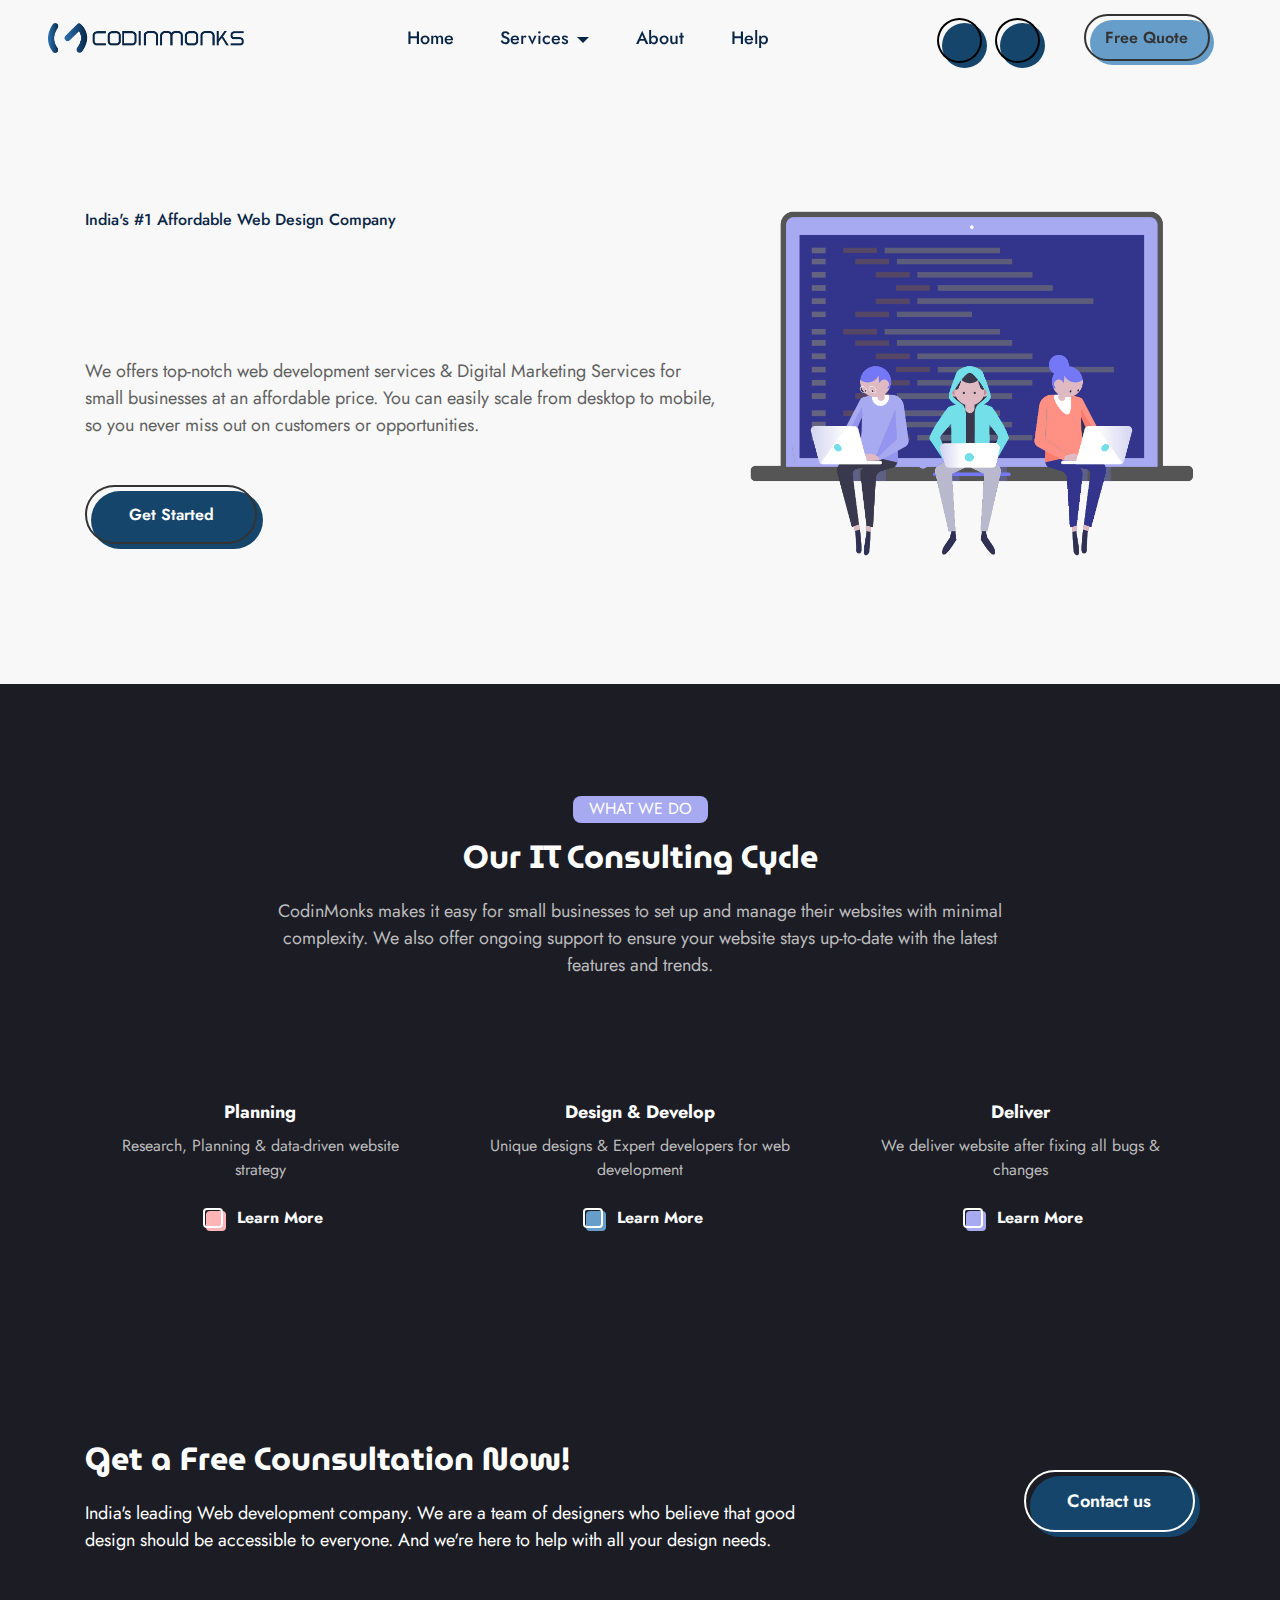
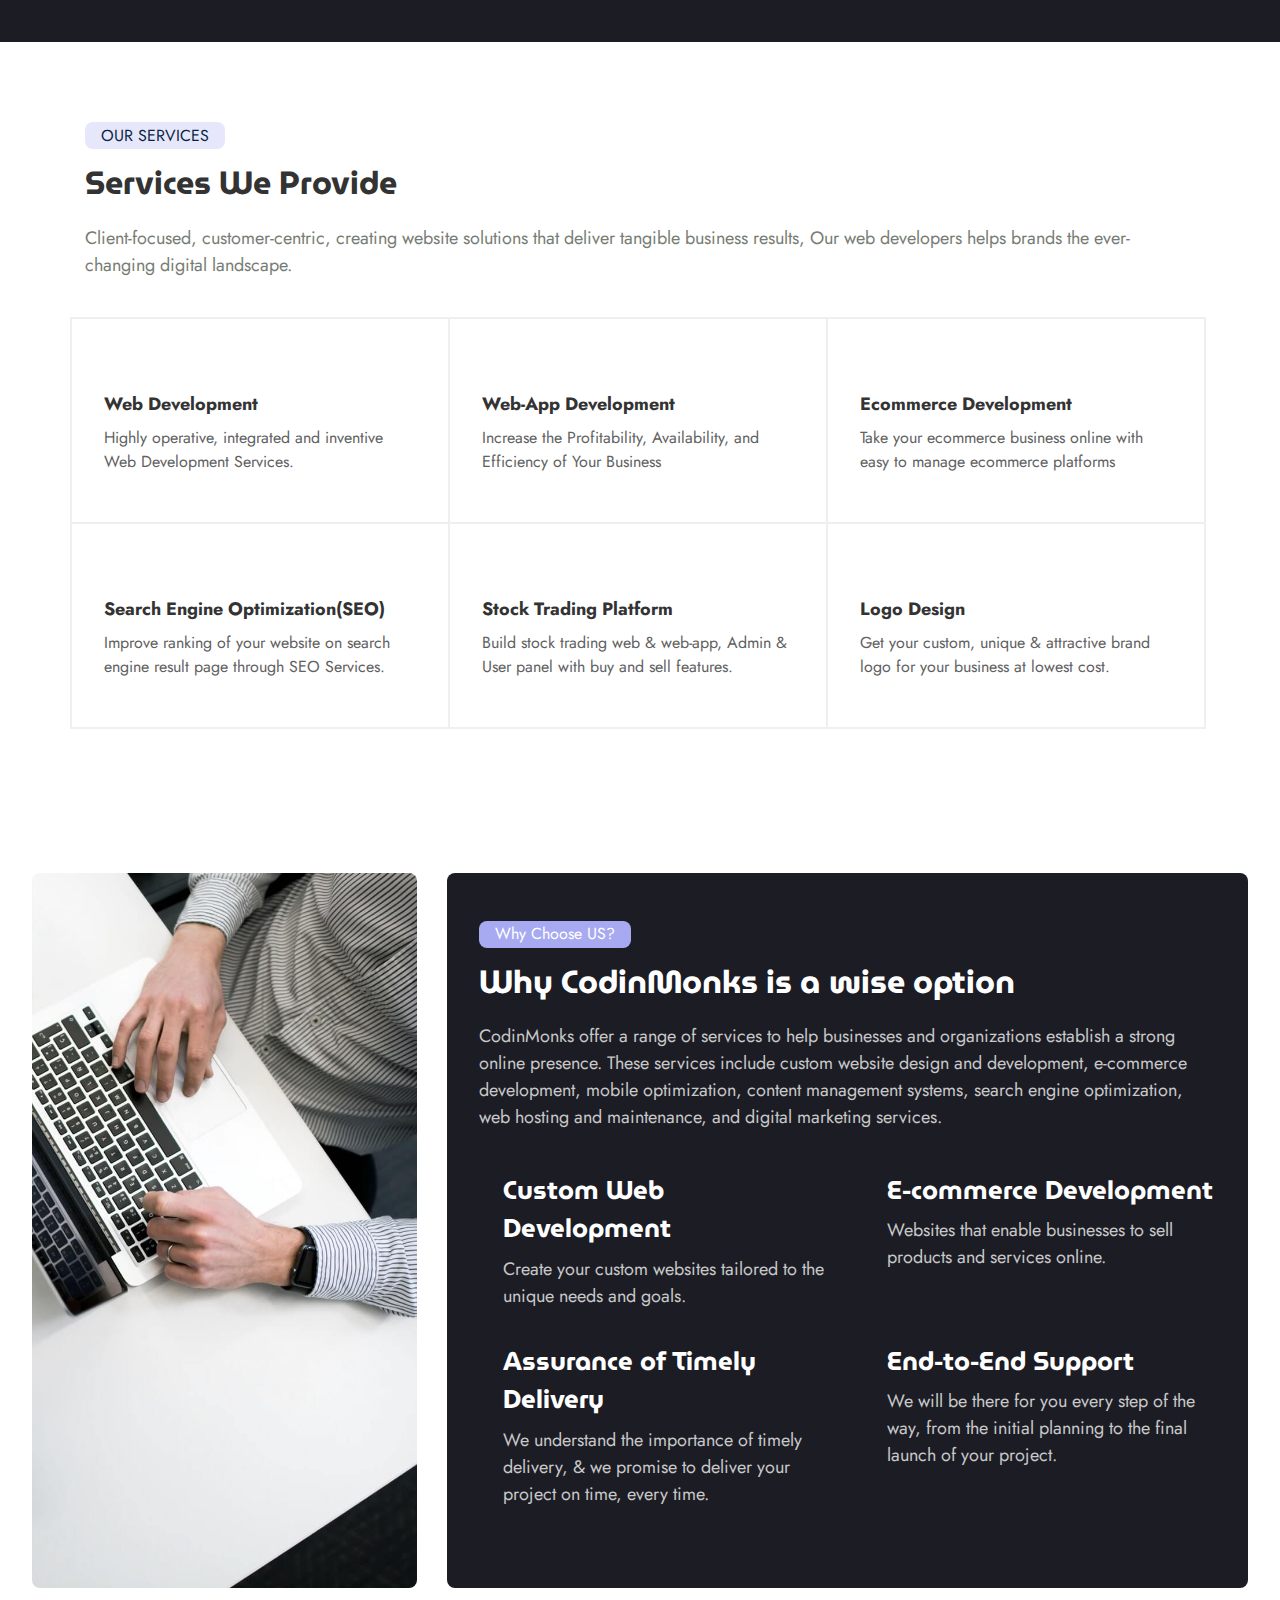
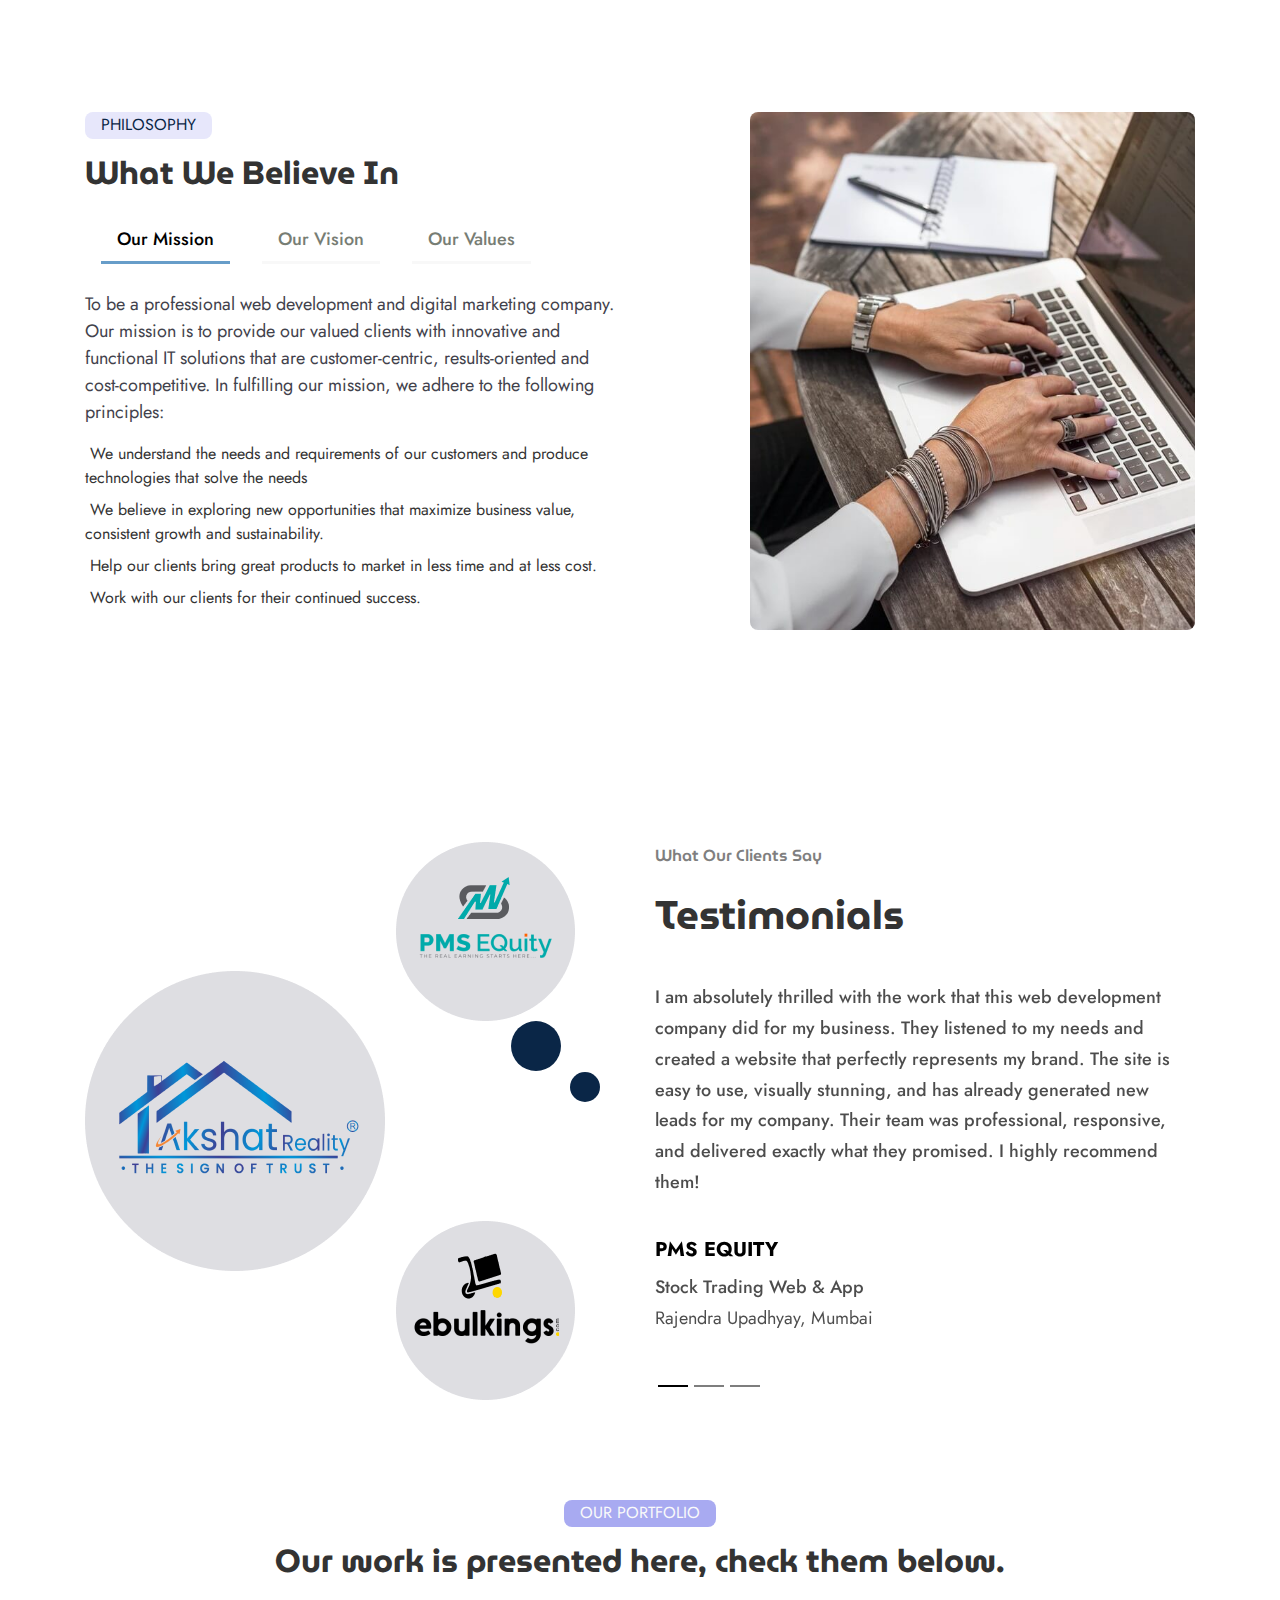
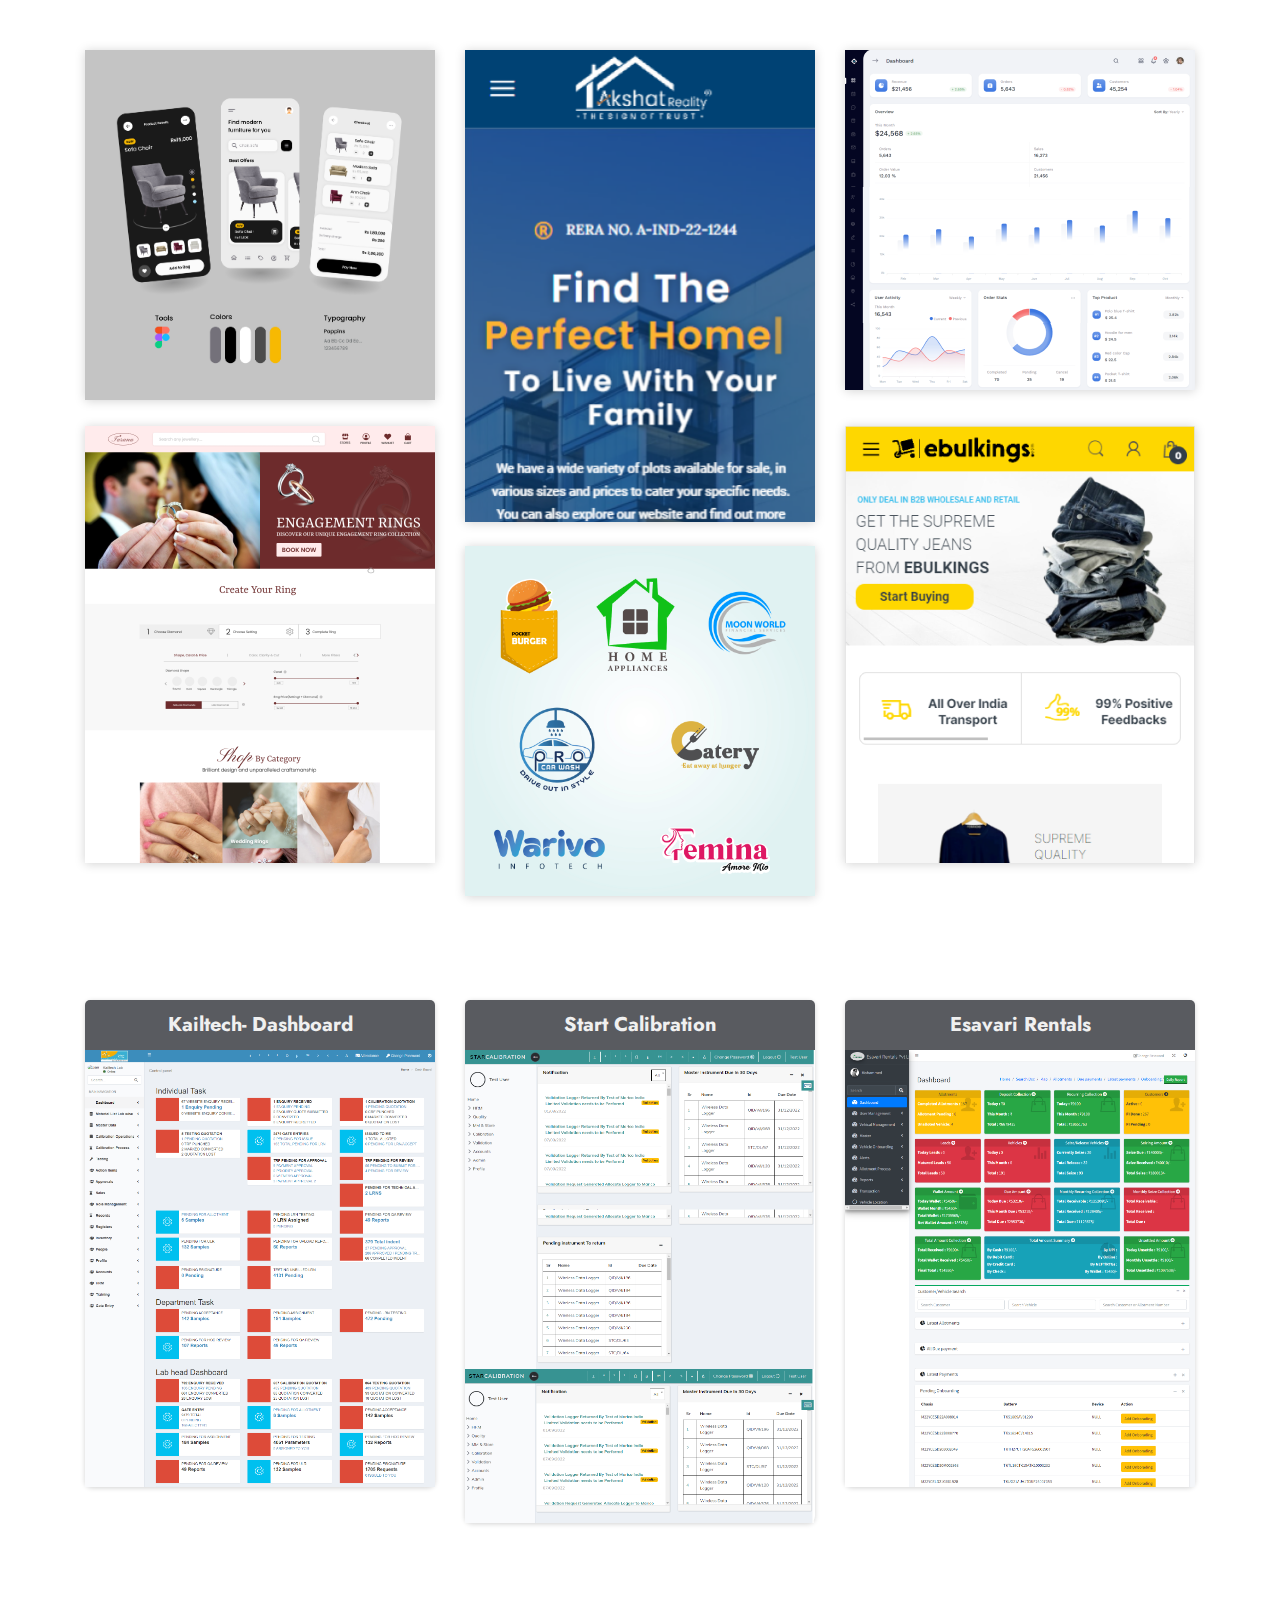
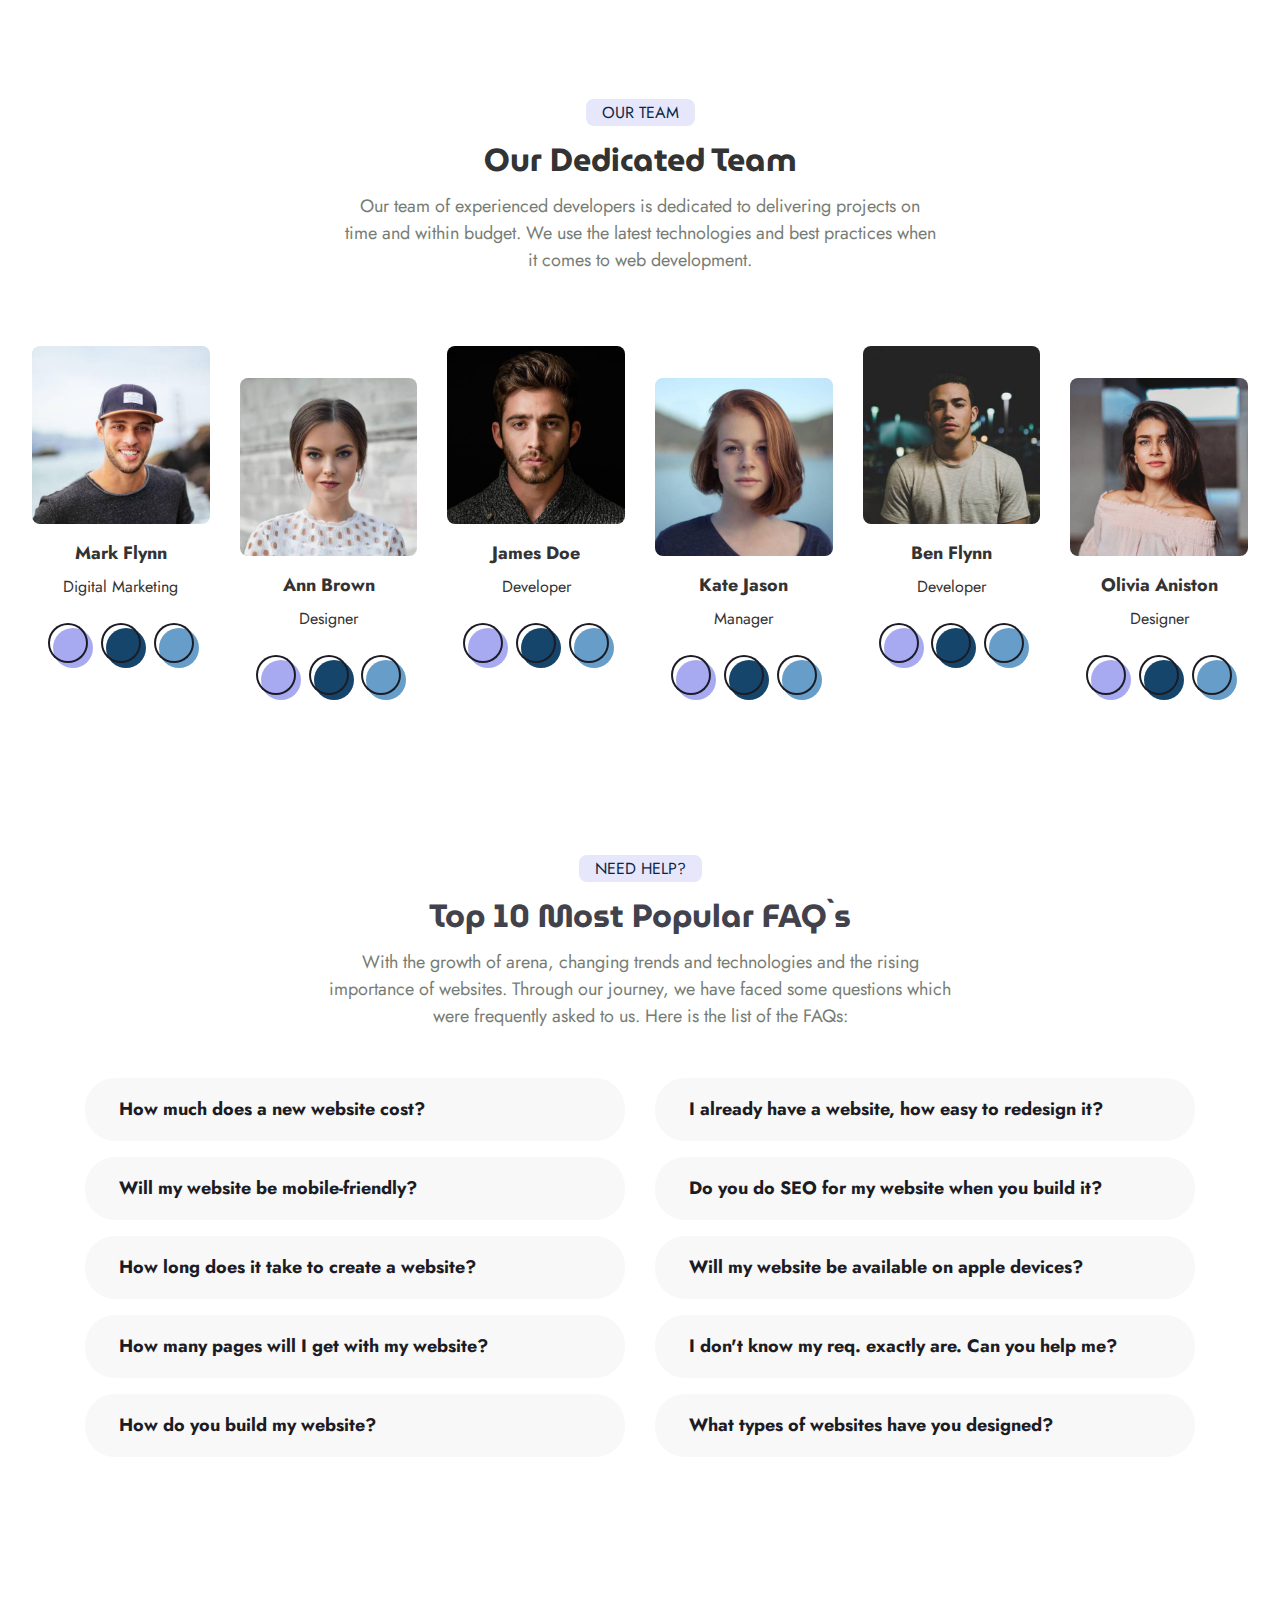
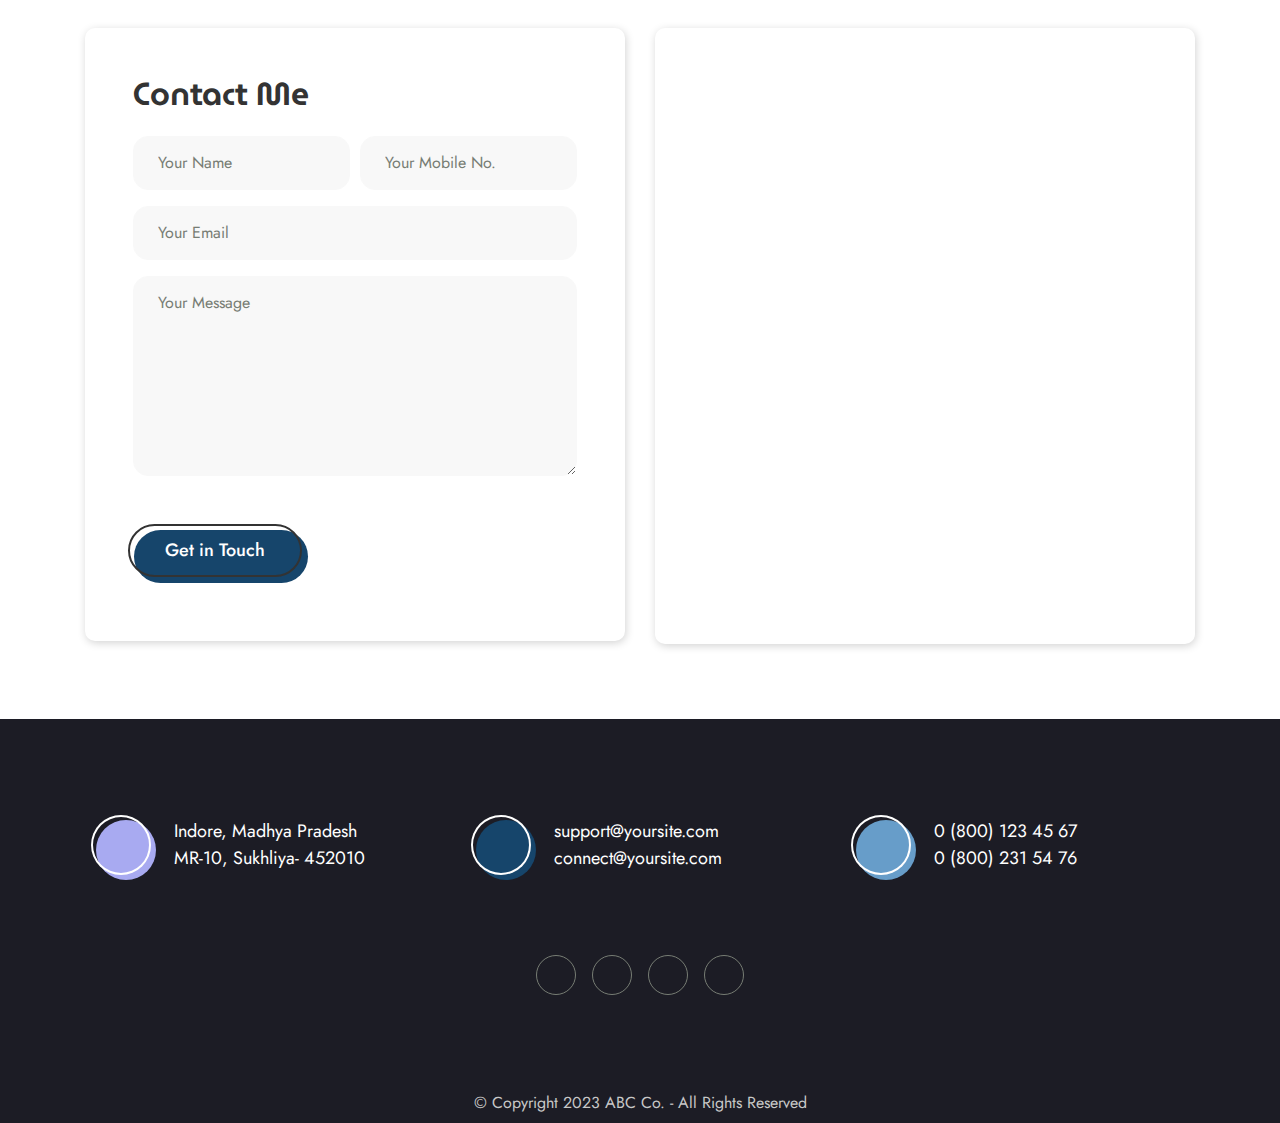
==== index.html @ 0c855eef "Update index.html" ====
<!DOCTYPE html>
<html>

<head>
    <!-- Site made with Mobirise Website Builder v5.0.2, # -->
    <meta charset="UTF-8">
    <meta http-equiv="X-UA-Compatible" content="IE=edge">
    <meta name="generator" content="">
    <meta name="viewport" content="width=device-width, initial-scale=1, minimum-scale=1">
    <link rel="shortcut icon" href="assets/images/codinmonks-fevicon.png" type="image/x-icon">
    <meta name="description" content="">


    <title>IT Consulting</title>
    <!-- <link rel="stylesheet" href="assets/web/assets/mobirise-icons2/mobirise2.css">
    <link rel="stylesheet" href="assets/web/assets/mobirise-icons/mobirise-icons.css"> -->
    <!-- fontawesome icon -->
    <link rel="stylesheet" href="https://cdnjs.cloudflare.com/ajax/libs/font-awesome/6.2.1/css/all.min.css"
        integrity="sha512-MV7K8+y+gLIBoVD59lQIYicR65iaqukzvf/nwasF0nqhPay5w/9lJmVM2hMDcnK1OnMGCdVK+iQrJ7lzPJQd1w=="
        crossorigin="anonymous" referrerpolicy="no-referrer" />
    <link rel="stylesheet" href="assets/tether/tether.min.css">
    <link rel="stylesheet" href="assets/bootstrap/css/bootstrap.min.css">
    <link rel="stylesheet" href="assets/bootstrap/css/bootstrap-grid.min.css">
    <link rel="stylesheet" href="assets/bootstrap/css/bootstrap-reboot.min.css">
    <link rel="stylesheet" href="assets/dropdown/css/style.css">
    <link rel="stylesheet" href="assets/formstyler/jquery.formstyler.css">
    <link rel="stylesheet" href="assets/formstyler/jquery.formstyler.theme.css">
    <link rel="stylesheet" href="assets/datepicker/jquery.datetimepicker.min.css">


    <!-- <link rel="stylesheet" href="assets/socicon/css/styles.css"> -->
    <link rel="stylesheet" href="assets/theme/css/style.css">
    <link rel="stylesheet" href="assets/recaptcha.css">
    <link rel="preload" as="style" href="assets/mobirise/css/mbr-additional.css">
    <link rel="stylesheet" href="assets/mobirise/css/mbr-additional.css" type="text/css">


    <style media="screen">
        .type {
            display: inline-block;

            vertical-align: bottom;
        }

        .type>span {

            display: grid;
            overflow: hidden;
            height: 1.1em;
        }

        .type span span {
            width: 0%;
            max-width: max-content;
            overflow: hidden;
            height: inherit;
            word-break: break-all;
            animation:
                c 0.5s infinite steps(1),
                t 2s linear infinite alternate,
                m 16s steps(4) infinite;
        }

        .type span span:before {
            content: " ";
            display: inline-block;
        }

        @keyframes t {

            90%,
            100% {
                width: 100%
            }
        }

        @keyframes c {

            0%,
            100% {
                box-shadow: 5px 0 0 #0000
            }

            50% {
                box-shadow: 5px 0 0 white
            }
        }

        @keyframes m {
            100% {
                transform: translateY(-400%)
            }
        }

        /* #audio-player {
  display: none;
} */
    </style>




</head>

<body>




    <section class="menu cid-s5yY03wZSv" once="menu" id="menu1-0">

        <nav class="navbar navbar-dropdown navbar-fixed-top navbar-expand-lg">
            <div class="container-fluid">
                <div class="navbar-brand">
                    <span class="navbar-logo">
                        <a href="#">
                            <img src="assets/images/codinmonks-logo.png" alt="CodinMonks">
                        </a>
                    </span>
                </div>
                <button class="navbar-toggler" type="button" data-toggle="collapse"
                    data-target="#navbarSupportedContent" aria-controls="navbarNavAltMarkup" aria-expanded="false"
                    aria-label="Toggle navigation">
                    <div class="hamburger">
                        <span></span>
                        <span></span>
                        <span></span>
                        <span></span>
                    </div>
                </button>
                <div class="collapse navbar-collapse" id="navbarSupportedContent">
                    <ul class="navbar-nav nav-dropdown" data-app-modern-menu="true">
                        <li class="nav-item"><a class="nav-link link text-primary display-7" href="#">
                                Home</a></li>
                        <li class="nav-item dropdown"><a class="nav-link link dropdown-toggle text-primary display-7"
                                href="#" data-toggle="dropdown-submenu" aria-expanded="true">
                                Services</a>
                            <div class="dropdown-menu"><a class="dropdown-item text-primary display-7" href="#"> All
                                    Size Businesses</a><a class="dropdown-item text-primary display-7" href="#"
                                    aria-expanded="false">Computer Vision</a><a
                                    class="dropdown-item text-primary display-7" href="#" aria-expanded="false">Internet
                                    Of Things</a></div>
                        </li>
                        <li class="nav-item"><a class="nav-link link text-primary display-7" href="#">About</a>
                        </li>
                        <li class="nav-item"><a class="nav-link link text-primary display-7" href="#">Help</a></li>
                    </ul>
                    <div class="icons-menu">
                        <a class="iconfont-wrapper" href="#" target="_blank">
                            <span class="icon-bg"></span>
                            <span class="p-2 mbr-iconfont socicon-facebook socicon"><i
                                    class="fa-brands fa-facebook-f"></i></span>
                        </a>
                        <a class="iconfont-wrapper" href="#" target="_blank">
                            <span class="icon-bg"></span>
                            <span class="p-2 mbr-iconfont socicon-twitter socicon"><i
                                    class="fa-brands fa-linkedin-in"></i></span>
                        </a>


                    </div>
                    <div class="navbar-buttons mbr-section-btn"><a class="btn btn-sm btn-info-outline display-4"
                            href="#">Free
                            Quote</a></div>
                </div>
            </div>
        </nav>

    </section>

    <section class="header2 cid-s5yY0qI2Sb" id="header02-1">


        <div class="container">
            <div class="row">
                <div class="col-12 col-lg-7 col-md-12 align-left md-pb">
                    <h2 class="mbr-section-subtitle mbr-semibold mbr-fonts-style pb-3 display-4 ">
                        India's #1 Affordable Web Design Company</h2>
                    <h1 class="mbr-section-title mbr-fonts-style pb-4 display-1">
                        <span class="type">
                            <span>
                                <span><strong>IT Consulting</strong></span>
                                <span><strong>Web Development</strong></span>
                                <span><strong>App Development</strong></span>
                                <span><strong>Digital Marketing</strong></span>
                            </span>

                    </h1>
                    <p class="mbr-text mbr-fonts-style pb-5 display-7">
                        We offers top-notch web development services & Digital Marketing Services for small businesses
                        at an affordable price. You can easily scale from desktop to mobile, so you never miss out on
                        customers or opportunities.<br></p>
                    <div class="mbr-section-btn mt-3"><a class="btn btn-lg btn-secondary-outline display-4" href="#">Get
                            Started</a>

                        <!-- <audio id="myAudio" autoplay controls src="assets/welcome-audio/welcome-audio-1.mp3"></audio> -->
                        <!-- <audio id="myAudio" controls>
                                <source src="assets/welcome-audio/welcome-audio-2.ogg" type="audio/ogg">
                                <source src="assets/welcome-audio/welcome-audio-1.mp3" type="audio/mpeg">
                                Your browser does not support the audio element.
                            </audio> -->

                        <audio id="myAudio" src="assets/welcome-audio/welcome-audio-1.mp3"
                            src="assets/welcome-audio/welcome-audio-2.ogg"></audio>
                    </div>
                </div>

                <div class="col-lg-5 col-md-12 col-12">
                    <img src="assets/images/banner-image.png" alt="Mobirise">
                </div>
            </div>
        </div>
    </section>

    <section class="features10 cid-s5yYwSRbOH" id="features010-3">


        <div class="container">
            <div class="row justify-content-center">

                <div class="col-lg-8 col-md-12">
                    <div class="align-wrapper align-center">
                        <h5 class="main-sub-title mbr-fonts-style mb-3 display-4">WHAT WE DO</h5>
                    </div>
                    <h3 class="main-title align-center mbr-fonts-style pb-3 display-2"><strong>Our IT Consulting
                            Cycle</strong></h3>
                    <p class="main-text align-center mbr-fonts-style pb-4 display-7">CodinMonks makes it easy for small
                        businesses to set up and manage their websites with minimal complexity. We also offer ongoing
                        support to ensure your website stays up-to-date with the latest features and trends.</p>
                </div>
            </div>
            <div class="row justify-content-center">
                <div class="card col-12 col-md-6 md-pb col-lg-4">
                    <div class="card-wrapper">
                        <div class="img-wrapper">
                            <span class="mbr-iconfont icon1 mobi-mbri-idea mobi-mbri"> <i
                                    class="fa-regular fa-lightbulb"></i></span>
                        </div>
                        <div class="card-box">
                            <h4 class="card-title card-title1 mbr-fonts-style mb-2 display-7"><strong>Planning</strong>
                            </h4>
                            <h5 class="card-text mbr-fonts-style pb-3 display-4">Research, Planning & data-driven
                                website strategy
                            </h5>
                            <div class="link-align-wrapper align-center">
                                <div class="inline-wrapper">
                                    <div class="link-wrapper mbr-flex">
                                        <a class="iconfont-wrapper mbr-media show-modal" data-toggle="modal"
                                            data-target=".w1" href="#">
                                            <span class="icon-bg link1"></span>
                                            <span class="p-2 mbr-iconfont mobi-mbri-arrow-next mobi-mbri"><i
                                                    class="fa-solid fa-chevron-right"></i></span>
                                        </a>

                                        <p class="link align-left mbr-fonts-style display-4"><a href="#"
                                                class="text-white"><strong>Learn
                                                    More</strong></a><br></p>
                                    </div>
                                </div>
                            </div>
                        </div>
                    </div>
                </div>
                <div class="card col-12 col-md-6 md-pb col-lg-4">
                    <div class="card-wrapper">
                        <div class="img-wrapper">
                            <span class="mbr-iconfont icon2 mobi-mbri-setting mobi-mbri"> <i
                                    class="fa-solid fa-file-code"></i></span>
                        </div>
                        <div class="card-box">
                            <h4 class="card-title card-title2 mbr-fonts-style mb-2 display-7"><strong>Design &
                                    Develop</strong></h4>
                            <h5 class="card-text mbr-fonts-style pb-3 display-4">Unique designs & Expert developers for
                                web development
                            </h5>
                            <div class="link-align-wrapper align-center">
                                <div class="inline-wrapper">
                                    <div class="link-wrapper mbr-flex">
                                        <a class="iconfont-wrapper mbr-media show-modal" data-toggle="modal"
                                            data-target=".w1" href="#">
                                            <span class="icon-bg link2"></span>
                                            <span class="p-2 mbr-iconfont mobi-mbri-arrow-next mobi-mbri"><i
                                                    class="fa-solid fa-chevron-right"></i></span>
                                        </a>

                                        <p class="link align-left mbr-fonts-style display-4"><a href="#"
                                                class="text-white"><strong>Learn
                                                    More</strong></a><br></p>
                                    </div>
                                </div>
                            </div>
                        </div>
                    </div>
                </div>
                <div class="card col-12 col-md-6 md-pb col-lg-4">
                    <div class="card-wrapper">
                        <div class="img-wrapper">
                            <span class="mbr-iconfont icon3 mobi-mbri-rocket mobi-mbri"><i
                                    class="fa-solid fa-truck-fast"></i></span>
                        </div>
                        <div class="card-box">
                            <h4 class="card-title card-title3 mbr-fonts-style mb-2 display-7"><strong>Deliver</strong>
                            </h4>
                            <h5 class="card-text mbr-fonts-style pb-3 display-4">We deliver website after fixing all
                                bugs & changes
                            </h5>
                            <div class="link-align-wrapper align-center">
                                <div class="inline-wrapper">
                                    <div class="link-wrapper mbr-flex">
                                        <a class="iconfont-wrapper mbr-media show-modal" data-toggle="modal"
                                            data-target=".w1" href="#">
                                            <span class="icon-bg link3"></span>
                                            <span class="p-2 mbr-iconfont mobi-mbri-arrow-next mobi-mbri"><i
                                                    class="fa-solid fa-chevron-right"></i></span>
                                        </a>

                                        <p class="link align-left mbr-fonts-style display-4"><a href="#"
                                                class="text-white"><strong>Learn
                                                    More</strong></a><br></p>
                                    </div>
                                </div>
                            </div>
                        </div>
                    </div>
                </div>

            </div>
        </div>
    </section>

    <section class="info1 cid-s5yYW0uWxF" id="info01-d">


        <div class="align-left container">
            <div class="row justify-content-center">
                <div class="col-12 col-lg-8">
                    <h3 class="mbr-section-title mb-4 mbr-fonts-style display-2"><strong>Get a Free Counsultation
                            Now!</strong></h3>
                    <p class="mbr-text mb-2 mbr-fonts-style display-7">India's leading Web development company. We are a
                        team of designers who believe that good design should be accessible to everyone. And we're here
                        to help with all your design needs.</p>
                </div>
                <div class="col-12 col-lg-4 my-auto align-right">

                    <div class="mbr-section-btn"><a class="btn btn-lg btn-secondary-outline display-7" href="#">Contact
                            us</a></div>
                </div>
            </div>
        </div>
    </section>

    <section class="features12 cid-s5yZooZ026" id="features012-e">


        <div class="container">
            <div class="row">

                <div class="col-lg-12 col-md-12">
                    <div class="align-wrapper align-left">
                        <h5 class="main-sub-title mbr-fonts-style mb-3 display-4">OUR SERVICES</h5>
                    </div>
                    <h3 class="main-title align-left mbr-fonts-style pb-3 display-2"><strong>Services We
                            Provide</strong></h3>
                    <p class="main-text align-left mbr-fonts-style pb-4 display-7">Client-focused, customer-centric,
                        creating website solutions that deliver tangible business results, Our web developers helps
                        brands the ever-changing digital landscape.</p>
                </div>
            </div>
            <div class="row">
                <div class="card col-12 col-md-6 col-lg-4 md-pb">
                    <span class="arrow mobi-mbri-right mobi-mbri"><i class="fa-solid fa-arrow-right-long"></i></span>
                    <div class="card-wrapper align-left">
                        <span class="mbr-iconfont mobi-mbri-setting mobi-mbri"><i
                                class="fa-solid fa-laptop-code"></i></span>
                        <div class="card-box">
                            <h4 class="card-title mbr-fonts-style mb-2 display-7"><strong>Web Development</strong></h4>
                            <h5 class="card-text mbr-fonts-style display-4">Highly operative, integrated and inventive
                                Web Development Services.
                            </h5>


                        </div>
                    </div>
                </div>
                <div class="card col-12 col-md-6 col-lg-4 md-pb">
                    <span class="arrow mobi-mbri-right mobi-mbri"><i class="fa-solid fa-arrow-right-long"></i></span>
                    <div class="card-wrapper align-left">
                        <span class="mbr-iconfont mobi-mbri-desktop mobi-mbri"><i
                                class="fa-solid fa-laptop-file"></i></span>
                        <div class="card-box">
                            <h4 class="card-title mbr-fonts-style mb-2 display-7"><strong>Web-App Development</strong>
                            </h4>
                            <h5 class="card-text mbr-fonts-style display-4">Increase the Profitability, Availability,
                                and Efficiency of Your Business</h5>
                        </div>
                    </div>
                </div>
                <div class="card col-12 col-md-6 col-lg-4 md-pb">
                    <span class="arrow mobi-mbri-right mobi-mbri"><i class="fa-solid fa-arrow-right-long"></i></span>
                    <div class="card-wrapper align-left">
                        <span class="mbr-iconfont mobi-mbri-watch mobi-mbri"><i class="fa-solid fa-dumpster"></i></span>
                        <div class="card-box">
                            <h4 class="card-title mbr-fonts-style mb-2 display-7"><strong>Ecommerce Development</strong>
                            </h4>
                            <h5 class="card-text mbr-fonts-style display-4">Take your ecommerce business online with
                                easy to manage ecommerce platforms</h5>
                        </div>
                    </div>
                </div>
                <div class="card col-12 col-md-6 col-lg-4 md-pb">
                    <span class="arrow mobi-mbri-right mobi-mbri"><i class="fa-solid fa-arrow-right-long"></i></span>
                    <div class="card-wrapper align-left">
                        <span class="mbr-iconfont mobi-mbri-users mobi-mbri"><i
                                class="fa-brands fa-searchengin"></i></span>
                        <div class="card-box">
                            <h4 class="card-title mbr-fonts-style mb-2 display-7"><strong>Search Engine
                                    Optimization(SEO)</strong>
                            </h4>
                            <h5 class="card-text mbr-fonts-style display-4">Improve ranking of your website on search
                                engine result page through SEO Services.</h5>
                        </div>
                    </div>
                </div>
                <div class="card col-12 col-md-6 col-lg-4 md-pb">
                    <span class="arrow mobi-mbri-right mobi-mbri"><i class="fa-solid fa-arrow-right-long"></i></span>
                    <div class="card-wrapper align-left">
                        <span class="mbr-iconfont mobi-mbri-globe-2 mobi-mbri"><i
                                class="fa-solid fa-chart-simple"></i></span>
                        <div class="card-box">
                            <h4 class="card-title mbr-fonts-style mb-2 display-7"><strong>Stock Trading
                                    Platform</strong></h4>
                            <h5 class="card-text mbr-fonts-style display-4">Build stock trading web & web-app, Admin &
                                User panel with buy and sell features.
                            </h5>
                        </div>
                    </div>
                </div>
                <div class="card col-12 col-md-6 col-lg-4 md-pb">
                    <span class="arrow mobi-mbri-right mobi-mbri"><i class="fa-solid fa-arrow-right-long"></i></span>
                    <div class="card-wrapper align-left">
                        <span class="mbr-iconfont mobi-mbri-features mobi-mbri"><i
                                class="fa-brands fa-slack"></i></span>
                        <div class="card-box">
                            <h4 class="card-title mbr-fonts-style mb-2 display-7"><strong>Logo Design</strong></h4>
                            <h5 class="card-text mbr-fonts-style display-4">Get your custom, unique & attractive brand
                                logo for your business at lowest cost.
                            </h5>
                        </div>
                    </div>
                </div>
            </div>
        </div>
    </section>

    <section class="features3 cid-s5yYv1LlBg" id="features03-2">


        <div class="container-fluid">
            <div class="row justify-content-center">
                <div class="col-lg-4 col-md-12 md-pb">
                    <img src="assets/images/01.jpg" alt="Mobirise" title="">
                </div>


                <div class="col-lg-8 col-md-12 align-left my-auto">
                    <div class="wrapper">
                        <div class="row p0 mbr-white align-left">
                            <div class="col-lg-12">
                                <div class="align-wrapper align-left">
                                    <h5 class="main-sub-title mbr-fonts-style mb-3 display-4">Why Choose US?</h5>
                                </div>
                                <h3 class="main-title align-left mbr-fonts-style pb-3 display-2"><strong>Why CodinMonks
                                        is a wise option</strong></h3>
                                <p class="main-text align-left mbr-fonts-style pb-4 display-7">CodinMonks offer a range
                                    of services to help businesses and organizations establish a strong online presence.
                                    These services include custom website design and development, e-commerce
                                    development, mobile optimization, content management systems, search engine
                                    optimization, web hosting and maintenance, and digital marketing services.</p>
                            </div>
                            <div class="card col-12 col-md-12 col-lg-6 md-pb">
                                <div class="card-wrapper">
                                    <span class="mbr-iconfont mobi-mbri-right mobi-mbri"><i
                                            class="fa-solid fa-arrow-right-long"></i></span>
                                    <div class="card-box">
                                        <h4 class="card-title mbr-fonts-style mb-2 display-5"><strong>Custom Web
                                                Development</strong></h4>
                                        <p class="card-text mbr-fonts-style display-7">Create your custom websites
                                            tailored to the unique needs and goals.</p>
                                    </div>
                                </div>
                            </div>
                            <div class="card col-12 col-md-12 col-lg-6 md-pb">
                                <div class="card-wrapper">
                                    <span class="mbr-iconfont mobi-mbri-right mobi-mbri"><i
                                            class="fa-solid fa-arrow-right-long"></i></span>
                                    <div class="card-box">
                                        <h4 class="card-title mbr-fonts-style mb-2 display-5"><strong>E-commerce
                                                Development</strong></h4>
                                        <p class="card-text mbr-fonts-style display-7">Websites that enable businesses
                                            to sell products and services online.
                                        </p>
                                    </div>
                                </div>
                            </div>
                            <div class="card col-12 col-md-12 col-lg-6 md-pb">
                                <div class="card-wrapper">
                                    <span class="mbr-iconfont mobi-mbri-right mobi-mbri"><i
                                            class="fa-solid fa-arrow-right-long"></i></span>
                                    <div class="card-box">
                                        <h4 class="card-title mbr-fonts-style mb-2 display-5"><strong>Assurance of
                                                Timely Delivery</strong>
                                        </h4>
                                        <p class="card-text mbr-fonts-style display-7">We understand the importance of
                                            timely delivery, & we promise to deliver your project on time, every time.
                                        </p>
                                    </div>
                                </div>
                            </div>
                            <div class="card col-12 col-md-12 col-lg-6 md-pb">
                                <div class="card-wrapper">
                                    <span class="mbr-iconfont mobi-mbri-right mobi-mbri"><i
                                            class="fa-solid fa-arrow-right-long"></i></span>
                                    <div class="card-box">
                                        <h4 class="card-title mbr-fonts-style mb-2 display-5"><strong>End-to-End
                                                Support</strong>
                                        </h4>
                                        <p class="card-text mbr-fonts-style display-7">We will be there for you every
                                            step of the way, from the initial planning to the final launch of your
                                            project.
                                        </p>
                                    </div>
                                </div>
                            </div>
                        </div>
                    </div>
                </div>
            </div>
        </div>
    </section>

    <section class="tabs2 cid-s5yYOLNgLL" id="tabs02-b">




        <div class="container">

            <div class="row">
                <div class="col-12 col-md-12 md-pb col-lg-6">

                    <div class="align-wrapper align-left">
                        <h5 class="main-sub-title mbr-fonts-style mb-3 display-4">PHILOSOPHY</h5>
                    </div>


                    <h2 class="title align-left pb-3 mbr-fonts-style display-2"><strong>What We Believe In
                        </strong></h2>

                    <ul class="nav nav-tabs" role="tablist">
                        <li class="nav-item"><a class="nav-link mbr-fonts-style show active display-7" role="tab"
                                data-toggle="tab" href="#tabs01-9_tab0" aria-selected="true">
                                Our Mission</a></li>
                        <li class="nav-item"><a class="nav-link mbr-fonts-style show active display-7" role="tab"
                                data-toggle="tab" href="#tabs01-9_tab1" aria-selected="true">
                                Our Vision</a></li>
                        <li class="nav-item"><a class="nav-link mbr-fonts-style show active display-7" role="tab"
                                data-toggle="tab" href="#tabs01-9_tab2" aria-selected="true">
                                Our Values</a></li>
                    </ul>
                    <div class="tab-content">
                        <div id="tab1" class="tab-pane in active" role="tabpanel">
                            <div class="row">
                                <div class="col-md-12">
                                    <p class="mbr-text pt-4 mbr-fonts-style display-7">To be a professional web
                                        development and digital marketing company. Our mission is to provide our valued
                                        clients with innovative and functional IT solutions that are customer-centric,
                                        results-oriented and cost-competitive. In fulfilling our mission, we adhere to
                                        the following principles:

                                    <dl>
                                        <dd><span class="arrowicon"><i class="fa-solid fa-angles-right"></i></span>We
                                            understand the needs and requirements of our customers and produce
                                            technologies that solve the needs</dd>
                                        <dd><span class="arrowicon"><i class="fa-solid fa-angles-right"></i></span>We
                                            believe in exploring new opportunities that maximize business value,
                                            consistent growth and sustainability.</dd>
                                        <dd><span class="arrowicon"><i class="fa-solid fa-angles-right"></i></span>Help
                                            our clients bring great products to market in less time and at less cost.
                                        </dd>
                                        <dd><span class="arrowicon"><i class="fa-solid fa-angles-right"></i></span>Work
                                            with our clients for their continued success.</dd>
                                    </dl>
                                    <br>
                                    </p>
                                </div>
                            </div>
                        </div>
                        <div id="tab2" class="tab-pane" role="tabpanel">
                            <div class="row">
                                <div class="col-md-12">
                                    <p class="mbr-text pt-4 mbr-fonts-style display-7">
                                        Our vision is to be the support small business in the competition era. We focus
                                        on continuous innovation as our key to achieve the ultimate goal of success and
                                        become a globally recognized company by providing the highest quality services
                                        and solutions. In realizing our vision, we adhere to the following principles:
                                    <dl>
                                        <dd><span class="arrowicon"><i
                                                    class="fa-solid fa-angles-right"></i></span>Fulfilling the
                                            expectations of our customers, employees and partners</dd>
                                        <dd><span class="arrowicon"><i class="fa-solid fa-angles-right"></i></span>Our
                                            vision is to be the support small business in the competition era.</dd>
                                        <dd><span class="arrowicon"><i class="fa-solid fa-angles-right"></i></span>We
                                            operate globally and bring the benefits of IT to improve the quality of our
                                            clients' products and services</dd>
                                        <dd><span class="arrowicon"><i class="fa-solid fa-angles-right"></i></span>Be a
                                            vibrant organization where openness, trust, teamwork, simplicity and
                                            innovation are valued and encouraged</dd>
                                    </dl><br> </p>
                                </div>
                            </div>
                        </div>
                        <div id="tab3" class="tab-pane" role="tabpanel">
                            <div class="row">
                                <div class="col-md-12">
                                    <p class="mbr-text pt-4 mbr-fonts-style display-7">
                                        We are proactive professionals and a knowledge organization willing to take on
                                        new challenges and risks to develop superior services and superior results for
                                        our clients.
                                    <dl>
                                        <dd><span class="arrowicon"><i class="fa-solid fa-angles-right"></i></span>We
                                            are committed and willing to provide continuous customer satisfaction with
                                            our innovative services and solutions.</dd>
                                        <dd><span class="arrowicon"><i class="fa-solid fa-angles-right"></i></span>We
                                            pride ourselves on the quality work we offer and the transparency we
                                            maintain in meeting our customers' needs.</dd>
                                        <dd><span class="arrowicon"><i class="fa-solid fa-angles-right"></i></span>As a
                                            team at Midas, we support each other and treat each other with dignity. We
                                            value our people and their unique skills.</dd>
                                    </dl><br>
                                    </p>
                                </div>
                            </div>
                        </div>



                    </div>

                    <!-- <div class="link-align-wrapper align-left">
                        <div class="inline-wrapper">
                            <div class="link-wrapper mbr-flex">
                                <a class="iconfont-wrapper mbr-media show-modal" data-toggle="modal" data-target=".w1"
                                    href="#">
                                    <span class="icon-bg icon1"></span>
                                    <span class="p-2 mbr-iconfont mobi-mbri-arrow-next mobi-mbri"></span>
                                </a>

                                <p class="link align-left mbr-fonts-style display-4"><a href="#"
                                        class="text-black"><strong>Learn More</strong></a><br></p>

                            </div>
                        </div>
                    </div> -->
                </div>

                <div class="col-lg-5 col-md-12">
                    <img src="assets/images/02.jpg" alt="Mobirise" title="">
                </div>

            </div>
        </div>
    </section>




    <!-- testimonials -->



    <div class="testimonial-body1">
        <section class="testimonial">
            <div class="container">
                <div class="row">
                    <div class="col-lg-6 d-none d-lg-block">
                        <ol class="carousel-indicators tabs">
                            <li data-target="#carouselExampleIndicators" data-slide-to="0" class="active">
                                <figure>
                                    <img src="assets/images/PMS EQUITY (2).png" class="img-fluid" alt="">
                                </figure>
                            </li>
                            <li data-target="#carouselExampleIndicators" data-slide-to="1">
                                <figure>
                                    <img src="assets/images/AKSHAT-REALITY.png" class="img-fluid" alt="">
                                </figure>
                            </li>
                            <li data-target="#carouselExampleIndicators" data-slide-to="2">
                                <figure>
                                    <img src="assets/images/EBULKINGS.png" class="img-fluid" alt="">
                                </figure>
                            </li>
                        </ol>
                    </div>
                    <div class="col-lg-6 d-flex justify-content-center align-items-center">
                        <div id="carouselExampleIndicators" data-interval="false" class="carousel slide"
                            data-ride="carousel">
                            <h3>What Our Clients Say</h3>
                            <h1>Testimonials</h1>
                            <div class="carousel-inner">
                                <div class="carousel-item active">
                                    <div class="quote-wrapper">
                                        <p>I am absolutely thrilled with the work that this web development company did
                                            for my business. They listened to my needs and created a website that
                                            perfectly represents my brand. The site is easy to use, visually stunning,
                                            and has already generated new leads for my company. Their team was
                                            professional, responsive, and delivered exactly what they promised. I highly
                                            recommend them!</p>
                                        <h3>PMS Equity</h3>
                                        <p>Stock Trading Web & App <br><span>Rajendra Upadhyay, Mumbai</span></p>
                                    </div>
                                </div>
                                <div class="carousel-item">
                                    <div class="quote-wrapper">
                                        <p>I couldn't be happier with the website that CodinMonks created for me. They
                                            were able to take my vague ideas and turn them into a beautiful and
                                            functional site that exceeded my expectations. Communication was exceptional
                                            and the project was delivered on time and on budget. I highly recommend this
                                            team to anyone looking for top-notch web development services.</p>
                                        <h3>Akshat Reality</h3>
                                        <p>Real Estate (Web & App)<br><span>Vijendra Singh, Indore</span></p>
                                    </div>
                                </div>
                                <div class="carousel-item">
                                    <div class="quote-wrapper">
                                        <p>I had a fantastic experience working with CodinMonks. They took the time to
                                            understand my business and my vision for the website. The site they created
                                            is modern, easy to navigate, and looks great on all devices. The team was
                                            responsive, knowledgeable, and always willing to answer my questions. I
                                            highly recommend them to anyone looking for a reliable and talented web
                                            development team.</p>
                                        <h3>Ebulkings</h3>
                                        <p>Ecommerce (Web)<br><span>Sobit Patel, Gandhi Nagar</span></p>
                                    </div>
                                </div>
                            </div>
                            <ol class="carousel-indicators indicators">
                                <li data-target="#carouselExampleIndicators" data-slide-to="0" class="active"></li>
                                <li data-target="#carouselExampleIndicators" data-slide-to="1"></li>
                                <li data-target="#carouselExampleIndicators" data-slide-to="2"></li>
                            </ol>
                        </div>
                    </div>
                </div>
            </div>
        </section>
    </div>



    <!-- ........................................Portfolio Section.............................................. -->

    <section class="section banner pb-lg-0">
        <div class="container mb-5">
            <div class="row justify-content-center">
                <div class="col-lg-8 text-center">
                    <h5 class="main-sub-title mbr-fonts-style mb-3 display-4 text-uppercase text-white">Our Portfolio
                    </h5>
                </div>
                <h3 class="main-title align-left mbr-fonts-style pb-3 display-2"><strong>Our work is presented here,
                        check them below.</strong></h3>
            </div>
        </div>
        </div>
    </section>

    <section class=" portfolio ">
        <div class="container">

            <!-- tabs are commented -->

            <!-- <div class="row mb-5 justify-content-center">
                <div class="col-10 text-center">
                    <div class="btn-group btn-group-toggle " data-toggle="buttons">
                        <label class="btn active ">
                            <input type="radio" name="shuffle-filter" value="all" checked="checked" />All Projects
                        </label>
                        <label class="btn">
                            <input type="radio" name="shuffle-filter" value="design" />UI/UX Design
                        </label>
                        <label class="btn">
                            <input type="radio" name="shuffle-filter" value="branding" />branding
                        </label>
                        <label class="btn">
                            <input type="radio" name="shuffle-filter" value="illustration" />Web Development
                        </label>
                        <label class="btn">
                            <input type="radio" name="shuffle-filter" value="photo" />Photography
                        </label>
                    </div>
                </div>
            </div> -->

            <div class="row shuffle-wrapper portfolio-gallery">
                <div class="col-lg-4 col-6 mb-4 shuffle-item"
                    data-groups="[&quot;design&quot;,&quot;illustration&quot;]">
                    <div class="position-relative inner-box">
                        <div class="image position-relative ">
                            <img src="assets/images/portfolio/Furniture Ui.jpg" alt="portfolio-image"
                                class="img-fluid w-100 d-block">
                            <div class="overlay-box">
                                <div class="overlay-inner">
                                    <a class="overlay-content">
                                        <h5 class="mb-0 font-weight-bold">Mobile App</h5>
                                        <p class="font-weight-bold">UI/UX Design</p>
                                    </a>
                                </div>
                            </div>
                        </div>
                    </div>
                </div>

                <div class="col-lg-4 col-6 mb-4 shuffle-item" data-groups="[&quot;branding&quot;]">
                    <div class="position-relative inner-box">
                        <div class="image position-relative ">
                            <img src="assets/images/portfolio/akshat-reality.png" alt="portfolio-image"
                                class="img-fluid w-100 d-block">
                                
                            <div class="overlay-box">
                                <div class="overlay-inner">
                                    <a class="overlay-content">
                                        <h5 class="mb-0 font-weight-bold">Real Estate</h5>
                                        <p class="font-weight-bold">Web & App Design</p>
                                    </a>
                                </div>
                            </div>
                        </div>
                    </div>
                </div>

                <div class="col-lg-4 col-6 mb-4 shuffle-item tablet-margin" data-groups="[&quot;illustration&quot;]">
                    <div class="position-relative inner-box">
                        <div class="image position-relative ">
                            <img src="assets/images/portfolio/dashboard.png" alt="portfolio-image"
                                class="img-fluid w-100 d-block">
                            <div class="overlay-box">
                                <div class="overlay-inner">
                                    <a class="overlay-content">
                                        <h5 class="mb-0 font-weight-bold">Admin Dashboard</h5>
                                        <p class="font-weight-bold">Web App Design</p>
                                    </a>
                                </div>
                            </div>
                        </div>
                    </div>
                </div>

                <div class="col-lg-4 col-6 mb-4 shuffle-item margin-for-design"
                    data-groups="[&quot;design&quot;,&quot;branding&quot;]">
                    <div class="position-relative inner-box">
                        <div class="image position-relative">
                            <img src="assets/images/portfolio/Engagement-website.png" alt="portfolio-image"
                                class="img-fluid w-100 d-block">
                            <div class="overlay-box">
                                <div class="overlay-inner">
                                    <a class="overlay-content">
                                        <h5 class="mb-0 font-weight-bold">Web Design</h5>
                                        <p class="font-weight-bold">UI/UX & Development</p>
                                    </a>
                                </div>
                            </div>
                        </div>
                    </div>
                </div>

                <div class="col-lg-4 col-6 mb-4 shuffle-item tab-margin" data-groups="[&quot;illustration&quot;]">
                    <div class="position-relative inner-box">
                        <div class="image position-relative ">
                            <img src="assets/images/portfolio/LOGOS GROUP.jpg" alt="portfolio-image"
                                class="img-fluid w-100 d-block">
                            <div class="overlay-box">
                                <div class="overlay-inner">
                                    <a class="overlay-content">
                                        <h5 class="mb-0 font-weight-bold">Logo Branding</h5>
                                        <p class="font-weight-bold">Logo Design</p>
                                    </a>
                                </div>
                            </div>
                        </div>
                    </div>
                </div>

                <div class="col-lg-4 col-6 mb-4 shuffle-item margin-for-design"
                    data-groups="[&quot;design&quot;,&quot;photo&quot;]">
                    <div class="position-relative inner-box">
                        <div class="image position-relative ">
                            <img src="assets/images/portfolio/ebulkings.png" alt="portfolio-image"
                                class="img-fluid w-100 d-block">
                            <div class="overlay-box">
                                <div class="overlay-inner">
                                    <a class="overlay-content">
                                        <h5 class="mb-0 font-weight-bold">E-Commerce</h5>
                                        <p class="font-weight-bold">Web & App Design</p>
                                    </a>
                                </div>
                            </div>
                        </div>
                    </div>
                </div>
            </div>
        </div>
    </section>























    <section class="pricing01 cid-s5yYBF2PHq" id="pricing01-5">



        <div class="container">
            <div class="row justify-content-center">


                <div class="col-12 col-md-6 align-center col-lg-4 pb-3">
                    <div style=" box-shadow: 0px 1px 5px lightgrey; border-radius: 7px !important;">
                        <div>
                            <h5 class="portfolio-h5">Kailtech- Dashboard</h5>
                        </div>

                        <div style="width: 100%; height: 437px; overflow-y: scroll; overflow-x: hidden;">
                            <img width="100%" src="assets/images/portfolio/kailtach-Lab.png" alt=""></div>
                    </div>

                </div>
                <div class="col-12 col-md-6 align-center col-lg-4 pb-3">
                    <div style=" box-shadow: 0px 1px 5px lightgrey; border-radius: 7px !important;">
                        <div>
                            <h5 class="portfolio-h5">Start Calibration</h5>
                        </div>
                        <div style="width: 100%; height: 473px; overflow-y: scroll; overflow-x: hidden;"> 
                            <img width="100%" src="assets/images/portfolio/Star-Calibration.png" alt=""></div>
                    </div>
                </div>
                <div class="col-12 col-md-6 align-center col-lg-4 pb-3">
                    <div style=" box-shadow: 0px 1px 5px lightgrey; border-radius: 7px !important;">
                        <div>
                            <h5 class="portfolio-h5">Esavari Rentals</h5>
                        </div>
                        <div style="width: 100%; height: 437px; overflow-y: scroll; overflow-x: hidden;">
                             <img  width="100%" src="assets/images/portfolio/Esavari-Rental.png" alt=""></div>
                    </div>
                </div>

            </div>
        </div>
    </section>

    <section class="team1 cid-s5yYTI7UUc" id="team01-c">


        <div class="container-fluid">
            <div class="row justify-content-center pb-4">
                <div class="col-md-10 col-lg-6 col-12">
                    <div class="align-wrapper align-center">
                        <h5 class="main-sub-title mbr-fonts-style mb-3 display-4">OUR TEAM</h5>
                    </div>

                    <h4 class="mbr-section-title mbr-fonts-style align-center mb-3 display-2"><strong>Our Dedicated
                            Team</strong></h4>

                    <h5 class="mbr-section-subtitle mbr-fonts-style align-center mb-5 display-7">Our team of experienced
                        developers is dedicated to delivering projects on time and within budget. We use the latest
                        technologies and best practices when it comes to web development.</h5>
                </div>
            </div>
            <div class="row justify-content-center">
                <div class="col-12 col-md-4 col-lg-2">
                    <div class="card-wrapper">
                        <div class="img-wrapper">
                            <a class="img-icon" href="#" target="_blank">
                                <span class="p-2 mbr-iconfont mobi-mbri-right mobi-mbri"></span>
                            </a>
                            <img src="assets/images/face1.jpg" alt="Mobirise">
                        </div>
                        <div class="card-box align-center">
                            <h4 class="card-title mbr-fonts-style align-center mb-2 display-7">
                                <strong>Mark Flynn</strong>
                            </h4>
                            <p class="mbr-text mbr-fonts-style mb-2 display-4">
                                Digital Marketing</p>
                            <div class="icon-wrapper">
                                <a class="iconfont-wrapper" href="#" target="_blank">
                                    <span class="icon-bg icon1"></span>
                                    <span class="p-2 mbr-iconfont socicon-twitter socicon"><i
                                            class="fa-brands fa-facebook-f"></i></span>
                                </a>
                                <a class="iconfont-wrapper" href="#" target="_blank">
                                    <span class="icon-bg icon2"></span>
                                    <span class="p-2 mbr-iconfont socicon-facebook socicon"><i
                                            class="fa-brands fa-linkedin-in"></i></span>
                                </a>
                                <a class="iconfont-wrapper" href="#" target="_blank">
                                    <span class="icon-bg icon3"></span>
                                    <span class="p-2 mbr-iconfont socicon-linkedin socicon"><i
                                            class="fa-brands fa-behance"></i></span>
                                </a>
                            </div>
                        </div>
                    </div>
                </div>
                <div class="col-12 card2 col-md-4 col-lg-2">
                    <div class="card-wrapper">
                        <div class="img-wrapper">
                            <a class="img-icon" href="#" target="_blank">
                                <span class="p-2 mbr-iconfont mobi-mbri-right mobi-mbri"></span>
                            </a>
                            <img src="assets/images/face2.jpg" alt="Mobirise">
                        </div>
                        <div class="card-box align-center">
                            <h4 class="card-title mbr-fonts-style align-center mb-2 display-7"><strong>Ann
                                    Brown</strong></h4>
                            <p class="mbr-text mbr-fonts-style mb-2 display-4">
                                Designer</p>
                            <div class="icon-wrapper">
                                <a class="iconfont-wrapper" href="#" target="_blank">
                                    <span class="icon-bg icon1"></span>
                                    <span class="p-2 mbr-iconfont socicon-twitter socicon"><i
                                            class="fa-brands fa-facebook-f"></i></span>
                                </a>
                                <a class="iconfont-wrapper" href="#" target="_blank">
                                    <span class="icon-bg icon2"></span>
                                    <span class="p-2 mbr-iconfont socicon-facebook socicon"><i
                                            class="fa-brands fa-linkedin-in"></i></span>
                                </a>
                                <a class="iconfont-wrapper" href="#" target="_blank">
                                    <span class="icon-bg icon3"></span>
                                    <span class="p-2 mbr-iconfont socicon-linkedin socicon"><i
                                            class="fa-brands fa-behance"></i></span>
                                </a>
                            </div>
                        </div>
                    </div>
                </div>
                <div class="col-12 col-md-4 col-lg-2">
                    <div class="card-wrapper">
                        <div class="img-wrapper">
                            <a class="img-icon" href="#" target="_blank">
                                <span class="p-2 mbr-iconfont mobi-mbri-right mobi-mbri"></span>
                            </a>
                            <img src="assets/images/face3.jpg" alt="Mobirise">
                        </div>
                        <div class="card-box align-center">
                            <h4 class="card-title mbr-fonts-style align-center mb-2 display-7"><strong>James
                                    Doe</strong></h4>
                            <p class="mbr-text mbr-fonts-style mb-2 display-4">
                                Developer</p>
                            <div class="icon-wrapper">
                                <a class="iconfont-wrapper" href="#" target="_blank">
                                    <span class="icon-bg icon1"></span>
                                    <span class="p-2 mbr-iconfont socicon-twitter socicon"><i
                                            class="fa-brands fa-facebook-f"></i></span>
                                </a>
                                <a class="iconfont-wrapper" href="#" target="_blank">
                                    <span class="icon-bg icon2"></span>
                                    <span class="p-2 mbr-iconfont socicon-facebook socicon"><i
                                            class="fa-brands fa-linkedin-in"></i></span>
                                </a>
                                <a class="iconfont-wrapper" href="#" target="_blank">
                                    <span class="icon-bg icon3"></span>
                                    <span class="p-2 mbr-iconfont socicon-linkedin socicon"><i
                                            class="fa-brands fa-behance"></i></span>
                                </a>
                            </div>
                        </div>
                    </div>
                </div>
                <div class="col-12 card2 col-md-4 col-lg-2">
                    <div class="card-wrapper">
                        <div class="img-wrapper">
                            <a class="img-icon" href="#" target="_blank">
                                <span class="p-2 mbr-iconfont mobi-mbri-right mobi-mbri"></span>
                            </a>
                            <img src="assets/images/face4.jpg" alt="Mobirise">
                        </div>
                        <div class="card-box align-center">
                            <h4 class="card-title mbr-fonts-style align-center mb-2 display-7"><strong>Kate Jason
                                </strong></h4>
                            <p class="mbr-text mbr-fonts-style mb-2 display-4">
                                Manager</p>
                            <div class="icon-wrapper">
                                <a class="iconfont-wrapper" href="#" target="_blank">
                                    <span class="icon-bg icon1"></span>
                                    <span class="p-2 mbr-iconfont socicon-twitter socicon"><i
                                            class="fa-brands fa-facebook-f"></i></span>
                                </a>
                                <a class="iconfont-wrapper" href="#" target="_blank">
                                    <span class="icon-bg icon2"></span>
                                    <span class="p-2 mbr-iconfont socicon-facebook socicon"><i
                                            class="fa-brands fa-linkedin-in"></i></span>
                                </a>
                                <a class="iconfont-wrapper" href="#" target="_blank">
                                    <span class="icon-bg icon3"></span>
                                    <span class="p-2 mbr-iconfont socicon-linkedin socicon"><i
                                            class="fa-brands fa-behance"></i></span>
                                </a>
                            </div>
                        </div>
                    </div>
                </div>
                <div class="col-12 col-md-4 col-lg-2">
                    <div class="card-wrapper">
                        <div class="img-wrapper">
                            <a class="img-icon" href="#" target="_blank">
                                <span class="p-2 mbr-iconfont mobi-mbri-right mobi-mbri"></span>
                            </a>
                            <img src="assets/images/face5.jpg" alt="Mobirise">
                        </div>
                        <div class="card-box align-center">
                            <h4 class="card-title mbr-fonts-style align-center mb-2 display-7"><strong>Ben
                                    Flynn</strong></h4>
                            <p class="mbr-text mbr-fonts-style mb-2 display-4">
                                Developer</p>
                            <div class="icon-wrapper">
                                <a class="iconfont-wrapper" href="#" target="_blank">
                                    <span class="icon-bg icon1"></span>
                                    <span class="p-2 mbr-iconfont socicon-twitter socicon"><i
                                            class="fa-brands fa-facebook-f"></i></span>
                                </a>
                                <a class="iconfont-wrapper" href="#" target="_blank">
                                    <span class="icon-bg icon2"></span>
                                    <span class="p-2 mbr-iconfont socicon-facebook socicon"><i
                                            class="fa-brands fa-linkedin-in"></i></span>
                                </a>
                                <a class="iconfont-wrapper" href="#" target="_blank">
                                    <span class="icon-bg icon3"></span>
                                    <span class="p-2 mbr-iconfont socicon-linkedin socicon"><i
                                            class="fa-brands fa-behance"></i></span>
                                </a>
                            </div>
                        </div>
                    </div>
                </div>
                <div class="col-12 card2 col-md-4 col-lg-2">
                    <div class="card-wrapper">
                        <div class="img-wrapper">
                            <a class="img-icon" href="#" target="_blank">
                                <span class="p-2 mbr-iconfont mobi-mbri-right mobi-mbri"></span>
                            </a>
                            <img src="assets/images/face6.jpg" alt="Mobirise">
                        </div>
                        <div class="card-box align-center">
                            <h4 class="card-title mbr-fonts-style align-center mb-2 display-7"><strong>Olivia
                                    Aniston</strong></h4>
                            <p class="mbr-text mbr-fonts-style mb-2 display-4">
                                Designer</p>
                            <div class="icon-wrapper">
                                <a class="iconfont-wrapper" href="#" target="_blank">
                                    <span class="icon-bg icon1"></span>
                                    <span class="p-2 mbr-iconfont socicon-twitter socicon"><i
                                            class="fa-brands fa-facebook-f"></i></span>
                                </a>
                                <a class="iconfont-wrapper" href="#" target="_blank">
                                    <span class="icon-bg icon2"></span>
                                    <span class="p-2 mbr-iconfont socicon-facebook socicon"><i
                                            class="fa-brands fa-linkedin-in"></i></span>
                                </a>
                                <a class="iconfont-wrapper" href="#" target="_blank">
                                    <span class="icon-bg icon3"></span>
                                    <span class="p-2 mbr-iconfont socicon-linkedin socicon"><i
                                            class="fa-brands fa-behance"></i></span>
                                </a>
                            </div>
                        </div>
                    </div>
                </div>
            </div>
        </div>
    </section>

    <section class="accordion2 cid-s5yYMQDNrG" id="accordion02-a">




        <div class="container">
            <div class="row justify-content-center">

                <div class="col-md-10 col-lg-7 col-12">
                    <div class="align-wrapper align-center">
                        <h5 class="main-sub-title mbr-fonts-style mb-3 display-4">NEED HELP?</h5>
                    </div>

                    <h4 class="mbr-section-title mbr-fonts-style align-center mb-3 display-2"><strong>Top 10 Most
                            Popular FAQ`s</strong>
                    </h4>

                    <h5 class="mbr-section-subtitle mbr-fonts-style align-center mb-5 display-7">With the growth of
                        arena, changing trends and technologies and the rising importance of websites. Through our
                        journey, we have faced some questions which were frequently asked to us. Here is the list of the
                        FAQs:</h5>
                </div>
            </div>

            <div class="row">
                <div class="col-lg-6 col-md-12">
                    <div id="bootstrap-accordion_9" class="panel-group accordionStyles accordion" role="tablist"
                        aria-multiselectable="true">
                        <div class="card mb-3">
                            <div class="header-wrapper">
                                <div class="hover-bg"></div>
                                <div class="card-header" role="tab" id="headingOne">

                                    <a role="button" class="panel-title collapsed" data-toggle="collapse" data-core=""
                                        href="#collapse1_9" aria-expanded="false" aria-controls="collapse1">
                                        <h6 class="panel-title-edit mbr-fonts-style mb-0 display-7"><strong>How much
                                                does a new website cost?</strong>
                                        </h6>
                                        <span class="sign mbr-iconfont mbri-arrow-down inactive"><i
                                                class="fa-solid fa-angle-down"></i></span>
                                    </a>
                                </div>
                            </div>
                            <div id="collapse1_9" class="panel-collapse noScroll collapse" role="tabpanel"
                                aria-labelledby="headingOne" data-parent="#bootstrap-accordion_9">
                                <div class="panel-body">
                                    <p class="mbr-fonts-style panel-text display-7">
                                        Do you think it is possible to calculate the exact cost of web development? The
                                        development of the website will be fully customizable and tailored to the
                                        client's requirements. Nowadays, you will find many options to develop your
                                        website.<br>We come up with the price after conducting a separate analysis of
                                        the projects and after brainstorming, we work to achieve the desired results.
                                    </p>
                                </div>
                            </div>
                        </div>
                        <div class="card mb-3">
                            <div class="header-wrapper">
                                <div class="hover-bg"></div>
                                <div class="card-header" role="tab" id="headingOne">
                                    <a role="button" class="panel-title collapsed" data-toggle="collapse" data-core=""
                                        href="#collapse2_9" aria-expanded="false" aria-controls="collapse2">
                                        <h6 class="panel-title-edit mbr-fonts-style mb-0 display-7"><strong>Will my
                                                website be mobile-friendly?</strong></h6>
                                        <span class="sign mbr-iconfont mbri-arrow-down inactive"><i
                                                class="fa-solid fa-angle-down"></i></span>
                                    </a>
                                </div>
                            </div>
                            <div id="collapse2_9" class="panel-collapse noScroll collapse" role="tabpanel"
                                aria-labelledby="headingOne" data-parent="#bootstrap-accordion_9">
                                <div class="panel-body">
                                    <p class="mbr-fonts-style panel-text display-7">
                                        Be it ticket booking, online ordering, browsing, etc. people are interested in
                                        doing these tasks on the go. So, developing a responsive website will help
                                        improve the look and feel of your website on both small and large devices. It
                                        also increases traffic and ranking in search engines. <br>Yes, we provide
                                        responsive website development that makes your visitors attractive and gives
                                        them an optimized browsing experience.</p>
                                </div>
                            </div>
                        </div>
                        <div class="card mb-3">
                            <div class="header-wrapper">
                                <div class="hover-bg"></div>
                                <div class="card-header" role="tab" id="headingOne">
                                    <a role="button" class="panel-title collapsed" data-toggle="collapse" data-core=""
                                        href="#collapse3_9" aria-expanded="false" aria-controls="collapse3">
                                        <h6 class="panel-title-edit mbr-fonts-style mb-0 display-7"><strong>How long
                                                does it take to create a website?</strong>
                                        </h6>
                                        <span class="sign mbr-iconfont mbri-arrow-down inactive"><i
                                                class="fa-solid fa-angle-down"></i></span>
                                    </a>
                                </div>
                            </div>
                            <div id="collapse3_9" class="panel-collapse noScroll collapse" role="tabpanel"
                                aria-labelledby="headingOne" data-parent="#bootstrap-accordion_9">
                                <div class="panel-body">
                                    <p class="mbr-fonts-style panel-text display-7">
                                        It would take around 1 to 2 months or it may be more, it all depends on your
                                        project requirements. We help you build your website faster, but it's quite
                                        difficult to rely on because you have to get everything right from the start.
                                        Discuss your project with us today.</p>
                                </div>
                            </div>
                        </div>
                        <div class="card mb-3">
                            <div class="header-wrapper">
                                <div class="hover-bg"></div>
                                <div class="card-header" role="tab" id="headingOne">
                                    <a role="button" class="panel-title collapsed" data-toggle="collapse" data-core=""
                                        href="#collapse4_9" aria-expanded="false" aria-controls="collapse4">
                                        <h6 class="panel-title-edit mbr-fonts-style mb-0 display-7"><strong>How many
                                                pages will I get with my website?</strong></h6>
                                        <span class="sign mbr-iconfont mbri-arrow-down inactive"><i
                                                class="fa-solid fa-angle-down"></i></span>
                                    </a>
                                </div>
                            </div>
                            <div id="collapse4_9" class="panel-collapse noScroll collapse" role="tabpanel"
                                aria-labelledby="headingOne" data-parent="#bootstrap-accordion_9">
                                <div class="panel-body">
                                    <p class="mbr-fonts-style panel-text display-7">
                                        We can work on it according to your requirements. We recommend creating a
                                        website with multiple pages as it would help to optimize your website with SEO
                                        in the future and for single-page websites, it is quite daunting to add more
                                        content in the future.</p>
                                </div>
                            </div>
                        </div>
                        <div class="card mb-3">
                            <div class="header-wrapper">
                                <div class="hover-bg"></div>
                                <div class="card-header" role="tab" id="headingOne">
                                    <a role="button" class="panel-title collapsed" data-toggle="collapse" data-core=""
                                        href="#collapse5_9" aria-expanded="false" aria-controls="collapse5">
                                        <h6 class="panel-title-edit mbr-fonts-style mb-0 display-7"><strong>How do you
                                                build my website?</strong></h6>
                                        <span class="sign mbr-iconfont mbri-arrow-down inactive"><i
                                                class="fa-solid fa-angle-down"></i></span>
                                    </a>
                                </div>
                            </div>
                            <div id="collapse5_9" class="panel-collapse noScroll collapse" role="tabpanel"
                                aria-labelledby="headingOne" data-parent="#bootstrap-accordion_9">
                                <div class="panel-body">
                                    <p class="mbr-fonts-style panel-text display-7">
                                        We will create your website based on our understanding of your requirements. We
                                        will arrange the configuration of the best and most suitable domain name,
                                        hosting provider, customized design, and content. We will also create a website
                                        tailored to your needs, with SEO and speed optimization. The process flow we
                                        follow to successful development of a website.</p>
                                    <img src="assets/images/steps-of-wordpress-development.png" alt="">
                                </div>
                            </div>
                        </div>

                    </div>
                </div>


                <div class="col-lg-6 col-md-12">
                    <div id="bootstrap-accordion_9" class="panel-group accordionStyles accordion" role="tablist"
                        aria-multiselectable="true">
                        <div class="card mb-3">
                            <div class="header-wrapper">
                                <div class="hover-bg"></div>
                                <div class="card-header" role="tab" id="headingOne1">

                                    <a role="button" class="panel-title collapsed" data-toggle="collapse" data-core=""
                                        href="#collapse7_9" aria-expanded="false" aria-controls="collapse7">
                                        <h6 class="panel-title-edit mbr-fonts-style mb-0 display-7"><strong>I already
                                                have a website, how easy to redesign it?</strong>
                                        </h6>
                                        <span class="sign mbr-iconfont mbri-arrow-down inactive"><i
                                                class="fa-solid fa-angle-down"></i></span>
                                    </a>
                                </div>
                            </div>
                            <div id="collapse7_9" class="panel-collapse noScroll collapse" role="tabpanel"
                                aria-labelledby="headingOne1" data-parent="#bootstrap-accordion_9">
                                <div class="panel-body">
                                    <p class="mbr-fonts-style panel-text display-7">
                                        The level of difficulty of updating an existing one depends on what changes are
                                        required. If the need is quite complex, it may take some time to deliver, and if
                                        only minor changes need to be made, it can be processed and delivered as soon as
                                        possible. We discuss with our client, and after understanding the requirements,
                                        we initiate the necessary steps.</p>
                                </div>
                            </div>
                        </div>
                        <div class="card mb-3">
                            <div class="header-wrapper">
                                <div class="hover-bg"></div>
                                <div class="card-header" role="tab" id="headingOne1">
                                    <a role="button" class="panel-title collapsed" data-toggle="collapse" data-core=""
                                        href="#collapse8_9" aria-expanded="false" aria-controls="collapse8">
                                        <h6 class="panel-title-edit mbr-fonts-style mb-0 display-7"><strong>Do you do
                                                SEO for my website when you build it?</strong></h6>
                                        <span class="sign mbr-iconfont mbri-arrow-down inactive"><i
                                                class="fa-solid fa-angle-down"></i></span>
                                    </a>
                                </div>
                            </div>
                            <div id="collapse8_9" class="panel-collapse noScroll collapse" role="tabpanel"
                                aria-labelledby="headingOne1" data-parent="#bootstrap-accordion_9">
                                <div class="panel-body">
                                    <p class="mbr-fonts-style panel-text display-7">
                                        Yes, we offer a basic SEO setup with web development that includes items like
                                        metadata setup, tracking, and analytics setup. Clients can also choose
                                        additional SEO services for further optimization. It is important to work on
                                        website SEO because it significantly brings more traffic and conversions to your
                                        website. Yes, we will optimize your website for SEO as it is one of the key
                                        steps that will increase the possibility of getting many potential customers.
                                    </p>
                                </div>
                            </div>
                        </div>
                        <div class="card mb-3">
                            <div class="header-wrapper">
                                <div class="hover-bg"></div>
                                <div class="card-header" role="tab" id="headingOne1">
                                    <a role="button" class="panel-title collapsed" data-toggle="collapse" data-core=""
                                        href="#collapse9_9" aria-expanded="false" aria-controls="collapse9">
                                        <h6 class="panel-title-edit mbr-fonts-style mb-0 display-7"><strong>Will my
                                                website be available on apple devices?</strong>
                                        </h6>
                                        <span class="sign mbr-iconfont mbri-arrow-down inactive"><i
                                                class="fa-solid fa-angle-down"></i></span>
                                    </a>
                                </div>
                            </div>
                            <div id="collapse9_9" class="panel-collapse noScroll collapse" role="tabpanel"
                                aria-labelledby="headingOne1" data-parent="#bootstrap-accordion_9">
                                <div class="panel-body">
                                    <p class="mbr-fonts-style panel-text display-7">
                                        Yes, we make sure to build responsive websites and will be also accessible on
                                        both apple and android devices.</p>
                                </div>
                            </div>
                        </div>
                        <div class="card mb-3">
                            <div class="header-wrapper">
                                <div class="hover-bg"></div>
                                <div class="card-header" role="tab" id="headingOne1">
                                    <a role="button" class="panel-title collapsed" data-toggle="collapse" data-core=""
                                        href="#collapse10_9" aria-expanded="false" aria-controls="collapse10">
                                        <h6 class="panel-title-edit mbr-fonts-style mb-0 display-7"><strong>I don't know
                                                my req. exactly are. Can you help me?</strong></h6>
                                        <span class="sign mbr-iconfont mbri-arrow-down inactive"><i
                                                class="fa-solid fa-angle-down"></i></span>
                                    </a>
                                </div>
                            </div>
                            <div id="collapse10_9" class="panel-collapse noScroll collapse" role="tabpanel"
                                aria-labelledby="headingOne1" data-parent="#bootstrap-accordion_9">
                                <div class="panel-body">
                                    <p class="mbr-fonts-style panel-text display-7">
                                        That shouldn't be a big deal. We can handle and work on it as per your
                                        suggestions and requirements. contact us now if any help you need, we heel happy
                                        to feel you.</p>
                                </div>
                            </div>
                        </div>
                        <div class="card mb-3">
                            <div class="header-wrapper">
                                <div class="hover-bg"></div>
                                <div class="card-header" role="tab" id="headingOne1">
                                    <a role="button" class="panel-title collapsed" data-toggle="collapse" data-core=""
                                        href="#collapse11_9" aria-expanded="false" aria-controls="collapse11">
                                        <h6 class="panel-title-edit mbr-fonts-style mb-0 display-7"><strong>What types
                                                of websites have you designed?</strong></h6>
                                        <span class="sign mbr-iconfont mbri-arrow-down inactive"><i
                                                class="fa-solid fa-angle-down"></i></span>
                                    </a>
                                </div>
                            </div>
                            <div id="collapse11_9" class="panel-collapse noScroll collapse" role="tabpanel"
                                aria-labelledby="headingOne1" data-parent="#bootstrap-accordion_9">
                                <div class="panel-body">
                                    <p class="mbr-fonts-style panel-text display-7">
                                        We have designed service websites for business and industries like travel,
                                        hospitality, healthcare, real estate, e-learning, NGO, stock trading platform,
                                        eCommerce websites and more.</p>
                                </div>
                            </div>
                        </div>

                    </div>
                </div>


            </div>
        </div>
    </section>

    <section class="form cid-s5yYCuVnr9" id="form01-6">


        <div class="container">
            <div class="row">
                <div class="col-lg-6 mx-auto mbr-form">
                    <div class="wrapper" data-form-type="formoid">
                        <!--Formbuilder Form-->
                        <form action="#" method="POST" class="mbr-form form-with-styler" data-form-title="Form Name">
                            <input type="hidden" name="email" data-form-email="true"
                                value="MmzMy5M6r2oHonkEgdXBTfvuyHMyglZKZwm8ru6Y8TurkzPVbGy5HkdgDrmRx4eIsdPQ8slfSSadoN0tshJKODvEIa6TQPLc6eMICj3vuwysHg5jVg3Nz6RDdf9ZTDJ3">
                            <div class="form-row">
                                <div hidden="hidden" data-form-alert="" class="alert alert-success col-12">Thanks for
                                    filling out the form!</div>
                                <div hidden="hidden" data-form-alert-danger="" class="alert alert-danger col-12">
                                    Oops...! some problem!
                                </div>
                            </div>
                            <div class="dragArea form-row">
                                <div class="col-lg-12 col-md-12 col-sm-12">
                                    <h4 class="mbr-fonts-style display-2">Contact Me</h4>
                                </div>
                                <div class="col-lg-6 col-md-12 col-sm-12 form-group" data-for="name">
                                    <input type="text" name="name" placeholder="Your Name" data-form-field="name"
                                        class="form-control display-7" value="" id="name-form01-6" required>
                                </div>
                                <div class="col-lg-6 col-md-12 col-sm-12 form-group" data-for="name">
                                    <input type="tel" name="phone" placeholder="Your Mobile No." data-form-field=""
                                        class="form-control display-7" value="" id="name-form01-6" required>
                                </div>
                                <div data-for="email" class="col-lg-12 col-md-12 col-sm-12 form-group">
                                    <input type="email" name="email" placeholder="Your Email" data-form-field="email"
                                        class="form-control display-7" value="" id="email-form01-6" required>
                                </div>
                                <div data-for="message" class="col-lg-12 col-md-12 col-sm-12 form-group">
                                    <textarea name="message" placeholder="Your Message" data-form-field="message"
                                        class="form-control display-7" id="message-form01-6"></textarea>
                                </div>
                                <div class="col-auto"><button type="submit"
                                        class="btn btn-secondary-outline display-7">Get in Touch</button>
                                </div>
                            </div>
                        </form>
                        <!--Formbuilder Form-->
                    </div>
                </div>
                <div class="col-lg-6 mx-auto">
                    <section class="map1 cid-s5yYFm1Usm" id="map01-7">

                        <div>



                            <div class="google-map"><iframe
                                    src="https://www.google.com/maps/embed?pb=!1m18!1m12!1m3!1d3679.0651868176537!2d75.86903941707433!3d22.76296199099144!2m3!1f0!2f0!3f0!3m2!1i1024!2i768!4f13.1!3m3!1m2!1s0x39630296fc3646b9%3A0x2c9d25b715b06cd5!2sSukhlia%2C%20Amrutapura%20colony%2C%20Sukhlia%2C%20Indore%2C%20Madhya%20Pradesh%20452010!5e0!3m2!1sen!2sin!4v1673950276364!5m2!1sen!2sin"
                                    width="600" height="450"
                                    style="border:0; box-shadow: 1px 2px 8px lightgrey; border-radius: 10px;"
                                    allowfullscreen="" loading="lazy"
                                    referrerpolicy="no-referrer-when-downgrade"></iframe></div>
                        </div>

                    </section>
                </div>
            </div>
        </div>
    </section>














    <section class="contacts1 cid-s5yYzYeNiJ" id="contacts01-4">


        <div class="container">
            <div class="row justify-content-center">
                <div class="card col-12 col-md-6 md-pb col-lg-4">
                    <div class="card-wrapper">
                        <a class="iconfont-wrapper" href="#" target="_blank">
                            <span class="icon-bg icon1"></span>
                            <span class="p-2 mbr-iconfont mobi-mbri-map-pin mobi-mbri"><i
                                    class="fa-solid fa-location-dot"></i></span>
                        </a>
                        <div class="card-box my-auto">

                            <h5 class="card-text mbr-fonts-style display-7">Indore, Madhya Pradesh
                                <div>MR-10, Sukhliya- 452010</div>
                            </h5>
                        </div>
                    </div>
                </div>
                <div class="card col-12 col-md-6 md-pb col-lg-4">
                    <div class="card-wrapper">
                        <a class="iconfont-wrapper" href="#" target="_blank">
                            <span class="icon-bg icon2"></span>
                            <span class="p-2 mbr-iconfont mobi-mbri-letter mobi-mbri"><i
                                    class="fa-solid fa-envelope"></i></span>
                        </a>
                        <div class="card-box my-auto">

                            <h5 class="card-text mbr-fonts-style display-7">support@yoursite.com<br>connect@yoursite.com
                            </h5>
                        </div>
                    </div>
                </div>
                <div class="card col-12 col-md-6 md-pb col-lg-4">
                    <div class="card-wrapper">
                        <a class="iconfont-wrapper" href="#" target="_blank">
                            <span class="icon-bg icon3"></span>
                            <span class="p-2 mbr-iconfont mobi-mbri-phone mobi-mbri"><i
                                    class="fa-solid fa-phone-volume"></i></span>
                        </a>
                        <div class="card-box my-auto">
                            <h5 class="card-text mbr-fonts-style display-7">0 (800) 123 45 67<br>0 (800) 231 54 76</h5>
                        </div>
                    </div>
                </div>
            </div>
        </div>
    </section>

    <section class="social1 cid-s5yYHBnroe" id="social01-9">

        <div class="container">
            <div class="row justify-content-center">
                <div class="col-lg-12">
                    <div class="wrapper">
                        <div class="icon-wrapper">
                            <span style="color: aliceblue !important;"
                                class="mbr-iconfont socicon-twitter socicon"></span>
                        </div>

                        <div class="icon-wrapper">
                            <span style="color: aliceblue !important;"
                                class="mbr-iconfont socicon-facebook socicon"></span>
                        </div>

                        <div class="icon-wrapper">
                            <span style="color: aliceblue !important;"
                                class="mbr-iconfont socicon-instagram socicon"></span>
                        </div>

                        <div class="icon-wrapper">
                            <span style="color: aliceblue !important;"
                                class="mbr-iconfont socicon-behance socicon"></span>
                        </div>

                        <!-- <a class="iconfont-wrapper" href="#" target="_blank">
                            <span class="icon-bg icon1"></span>
                            <span class="p-2 mbr-iconfont socicon-twitter socicon"><i
                                    class="fa-brands fa-facebook-f"></i></span>
                        </a>
                        <a class="iconfont-wrapper" href="#" target="_blank">
                            <span class="icon-bg icon2"></span>
                            <span class="p-2 mbr-iconfont socicon-facebook socicon"><i
                                    class="fa-brands fa-linkedin-in"></i></span>
                        </a>
                        <a class="iconfont-wrapper" href="#" target="_blank">
                            <span class="icon-bg icon3"></span>
                            <span class="p-2 mbr-iconfont socicon-linkedin socicon"><i
                                    class="fa-brands fa-behance"></i></span> -->



                    </div>

                </div>
            </div>
        </div>
    </section>
    <div id="google_translate_element"></div>
    <section class="footer1 cid-s5yYGmH8Ea" once="footers" id="footer01-8">

        <div class="container">
            <div class="media-container-row align-center mbr-white">

                <div class="row row-copirayt">
                    <p class="mbr-text mb-0 mbr-fonts-style mbr-white align-center display-4">
                        © Copyright 2023 ABC Co. - All Rights Reserved
                    </p>
                </div>
            </div>
        </div>
    </section>

    <script type="text/javascript">
        function googleTranslateElementInit() {
            new google.translate.TranslateElement({ pageLanguage: 'en' }, 'google_translate_element');
        }
    </script>

    <script type="text/javascript"
        src="//translate.google.com/translate_a/element.js?cb=googleTranslateElementInit"></script>

    <script src="assets/web/assets/jquery/jquery.min.js"></script>
    <script src="assets/popper/popper.min.js"></script>
    <script src="assets/tether/tether.min.js"></script>
    <script src="assets/bootstrap/js/bootstrap.min.js"></script>
    <script src="assets/smoothscroll/smooth-scroll.js"></script>
    <script src="assets/dropdown/js/nav-dropdown.js"></script>
    <script src="assets/dropdown/js/navbar-dropdown.js"></script>
    <script src="assets/touchswipe/jquery.touch-swipe.min.js"></script>
    <script src="assets/mbr-tabs/mbr-tabs.js"></script>
    <script src="assets/mbr-switch-arrow/mbr-switch-arrow.js"></script>
    <script src="assets/formstyler/jquery.formstyler.js"></script>
    <script src="assets/formstyler/jquery.formstyler.min.js"></script>
    <script src="assets/datepicker/jquery.datetimepicker.full.js"></script>
    <script src="assets/mobirise-tabs/mbr-tabs.js"></script>
    <script src="assets/theme/js/script.js"></script>
    <script src="assets/formoid.min.js"></script>
    <script src="assets/plugin/shuffle/shuffle.min.js"></script>
    <script src="https://stackpath.bootstrapcdn.com/bootstrap/4.3.1/js/bootstrap.min.js"></script>


    <script src='https://cdnjs.cloudflare.com/ajax/libs/jquery/3.4.0/jquery.min.js'></script>

    <script>
        $(document).ready(function () {
            $(".testimonial .indicators li").click(function () {
                var i = $(this).index();
                var targetElement = $(".testimonial .tabs li");
                targetElement.eq(i).addClass('active');
                targetElement.not(targetElement[i]).removeClass('active');
            });
            $(".testimonial .tabs li").click(function () {
                var targetElement = $(".testimonial .tabs li");
                targetElement.addClass('active');
                targetElement.not($(this)).removeClass('active');
            });
        });
        $(document).ready(function () {
            $(".slider .swiper-pagination span").each(function (i) {
                $(this).text(i + 1).prepend("0");
            });
        });

    </script>
    <!-- >>>>>>>>>>>>>>>>>>>>>>>>>>>>>>>>>>>>>>>>>>>>>>>Audio<<<<<<<<<<<<<<<<<<<<<<<<<<<<<<<<<<<<<<<<<<<<<<< -->

    <!-- <script>

var audio = document.getElementById("welcome-audio");
audio.addEventListener("ended", function() {
    audio.pause();
});

</script> -->

    <script>
        var audio = document.getElementById("myAudio");
        audio.autoplay = true;
        audio.load();
    </script>


</body>

</html>
---- assets/web/assets/mobirise-icons2/mobirise2.css ----
@font-face {
    font-family: 'Moririse2';
    font-display: swap;
    src: url('mobirise2.eot?f2bix4');
    src: url('mobirise2.eot?f2bix4#iefix') format('embedded-opentype'), url('mobirise2.ttf?f2bix4') format('truetype'), url('mobirise2.woff?f2bix4') format('woff'), url('mobirise2.svg?f2bix4#mobirise2') format('svg');
    font-weight: normal;
    font-style: normal;
}

[class^="mobi-"],
[class*=" mobi-"] {
    /* use !important to prevent issues with browser extensions that change fonts */
    font-family: 'Moririse2' !important;
    speak: none;
    font-style: normal;
    font-weight: normal;
    font-variant: normal;
    text-transform: none;
    line-height: 1;
    /* Better Font Rendering =========== */
    -webkit-font-smoothing: antialiased;
    -moz-osx-font-smoothing: grayscale;
}

.mobi-mbri-add-submenu:before {
    content: "\e900";
}

.mobi-mbri-alert:before {
    content: "\e901";
}

.mobi-mbri-align-center:before {
    content: "\e902";
}

.mobi-mbri-align-justify:before {
    content: "\e903";
}

.mobi-mbri-align-left:before {
    content: "\e904";
}

.mobi-mbri-align-right:before {
    content: "\e905";
}

.mobi-mbri-android:before {
    content: "\e906";
}

.mobi-mbri-apple:before {
    content: "\e907";
}

.mobi-mbri-arrow-down:before {
    content: "\e908";
}

.mobi-mbri-arrow-next:before {
    content: "\e909";
}

.mobi-mbri-arrow-prev:before {
    content: "\e90a";
}

.mobi-mbri-arrow-up:before {
    content: "\e90b";
}

.mobi-mbri-bold:before {
    content: "\e90c";
}

.mobi-mbri-bookmark:before {
    content: "\e90d";
}

.mobi-mbri-bootstrap:before {
    content: "\e90e";
}

.mobi-mbri-briefcase:before {
    content: "\e90f";
}

.mobi-mbri-browse:before {
    content: "\e910";
}

.mobi-mbri-bulleted-list:before {
    content: "\e911";
}

.mobi-mbri-calendar:before {
    content: "\e912";
}

.mobi-mbri-camera:before {
    content: "\e913";
}

.mobi-mbri-cart-add:before {
    content: "\e914";
}

.mobi-mbri-cart-full:before {
    content: "\e915";
}

.mobi-mbri-cash:before {
    content: "\e916";
}

.mobi-mbri-change-style:before {
    content: "\e917";
}

.mobi-mbri-chat:before {
    content: "\e918";
}

.mobi-mbri-clock:before {
    content: "\e919";
}

.mobi-mbri-close:before {
    content: "\e91a";
}

.mobi-mbri-cloud:before {
    content: "\e91b";
}

.mobi-mbri-code:before {
    content: "\e91c";
}

.mobi-mbri-contact-form:before {
    content: "\e91d";
}

.mobi-mbri-credit-card:before {
    content: "\e91e";
}

.mobi-mbri-cursor-click:before {
    content: "\e91f";
}

.mobi-mbri-cust-feedback:before {
    content: "\e920";
}

.mobi-mbri-database:before {
    content: "\e921";
}

.mobi-mbri-delivery:before {
    content: "\e922";
}

.mobi-mbri-desktop:before {
    content: "\e923";
}

.mobi-mbri-devices:before {
    content: "\e924";
}

.mobi-mbri-down:before {
    content: "\e925";
}

.mobi-mbri-download-2:before {
    content: "\e926";
}

.mobi-mbri-download:before {
    content: "\e927";
}

.mobi-mbri-drag-n-drop-2:before {
    content: "\e928";
}

.mobi-mbri-drag-n-drop:before {
    content: "\e929";
}

.mobi-mbri-edit-2:before {
    content: "\e92a";
}

.mobi-mbri-edit:before {
    content: "\e92b";
}

.mobi-mbri-error:before {
    content: "\e92c";
}

.mobi-mbri-extension:before {
    content: "\e92d";
}

.mobi-mbri-features:before {
    content: "\e92e";
}

.mobi-mbri-file:before {
    content: "\e92f";
}

.mobi-mbri-flag:before {
    content: "\e930";
}

.mobi-mbri-folder:before {
    content: "\e931";
}

.mobi-mbri-gift:before {
    content: "\e932";
}

.mobi-mbri-github:before {
    content: "\e933";
}

.mobi-mbri-globe-2:before {
    content: "\e934";
}

.mobi-mbri-globe:before {
    content: "\e935";
}

.mobi-mbri-growing-chart:before {
    content: "\e936";
}

.mobi-mbri-hearth:before {
    content: "\e937";
}

.mobi-mbri-help:before {
    content: "\e938";
}

.mobi-mbri-home:before {
    content: "\e939";
}

.mobi-mbri-hot-cup:before {
    content: "\e93a";
}

.mobi-mbri-idea:before {
    content: "\e93b";
}

.mobi-mbri-image-gallery:before {
    content: "\e93c";
}

.mobi-mbri-image-slider:before {
    content: "\e93d";
}

.mobi-mbri-info:before {
    content: "\e93e";
}

.mobi-mbri-italic:before {
    content: "\e93f";
}

.mobi-mbri-key:before {
    content: "\e940";
}

.mobi-mbri-laptop:before {
    content: "\e941";
}

.mobi-mbri-layers:before {
    content: "\e942";
}

.mobi-mbri-left-right:before {
    content: "\e943";
}

.mobi-mbri-left:before {
    content: "\e944";
}

.mobi-mbri-letter:before {
    content: "\e945";
}

.mobi-mbri-like:before {
    content: "\e946";
}

.mobi-mbri-link:before {
    content: "\e947";
}

.mobi-mbri-lock:before {
    content: "\e948";
}

.mobi-mbri-login:before {
    content: "\e949";
}

.mobi-mbri-logout:before {
    content: "\e94a";
}

.mobi-mbri-magic-stick:before {
    content: "\e94b";
}

.mobi-mbri-map-pin:before {
    content: "\e94c";
}

.mobi-mbri-menu:before {
    content: "\e94d";
}

.mobi-mbri-mobile-2:before {
    content: "\e94e";
}

.mobi-mbri-mobile-horizontal:before {
    content: "\e94f";
}

.mobi-mbri-mobile:before {
    content: "\e950";
}

.mobi-mbri-mobirise:before {
    content: "\e951";
}

.mobi-mbri-more-horizontal:before {
    content: "\e952";
}

.mobi-mbri-more-vertical:before {
    content: "\e953";
}

.mobi-mbri-music:before {
    content: "\e954";
}

.mobi-mbri-new-file:before {
    content: "\e955";
}

.mobi-mbri-numbered-list:before {
    content: "\e956";
}

.mobi-mbri-opened-folder:before {
    content: "\e957";
}

.mobi-mbri-pages:before {
    content: "\e958";
}

.mobi-mbri-paper-plane:before {
    content: "\e959";
}

.mobi-mbri-paperclip:before {
    content: "\e95a";
}

.mobi-mbri-phone:before {
    content: "\e95b";
}

.mobi-mbri-photo:before {
    content: "\e95c";
}

.mobi-mbri-photos:before {
    content: "\e95d";
}

.mobi-mbri-pin:before {
    content: "\e95e";
}

.mobi-mbri-play:before {
    content: "\e95f";
}

.mobi-mbri-plus:before {
    content: "\e960";
}

.mobi-mbri-preview:before {
    content: "\e961";
}

.mobi-mbri-print:before {
    content: "\e962";
}

.mobi-mbri-protect:before {
    content: "\e963";
}

.mobi-mbri-question:before {
    content: "\e964";
}

.mobi-mbri-quote-left:before {
    content: "\e965";
}

.mobi-mbri-quote-right:before {
    content: "\e966";
}

.mobi-mbri-redo:before {
    content: "\e967";
}

.mobi-mbri-refresh:before {
    content: "\e968";
}

.mobi-mbri-responsive-2:before {
    content: "\e969";
}

.mobi-mbri-responsive:before {
    content: "\e96a";
}

.mobi-mbri-right:before {
    content: "\e96b";
}

.mobi-mbri-rocket:before {
    content: "\e96c";
}

.mobi-mbri-sad-face:before {
    content: "\e96d";
}

.mobi-mbri-sale:before {
    content: "\e96e";
}

.mobi-mbri-save:before {
    content: "\e96f";
}

.mobi-mbri-search:before {
    content: "\e970";
}

.mobi-mbri-setting-2:before {
    content: "\e971";
}

.mobi-mbri-setting-3:before {
    content: "\e972";
}

.mobi-mbri-setting:before {
    content: "\e973";
}

.mobi-mbri-share:before {
    content: "\e974";
}

.mobi-mbri-shopping-bag:before {
    content: "\e975";
}

.mobi-mbri-shopping-basket:before {
    content: "\e976";
}

.mobi-mbri-shopping-cart:before {
    content: "\e977";
}

.mobi-mbri-sites:before {
    content: "\e978";
}

.mobi-mbri-smile-face:before {
    content: "\e979";
}

.mobi-mbri-speed:before {
    content: "\e97a";
}

.mobi-mbri-star:before {
    content: "\e97b";
}

.mobi-mbri-success:before {
    content: "\e97c";
}

.mobi-mbri-sun:before {
    content: "\e97d";
}

.mobi-mbri-sun2:before {
    content: "\e97e";
}

.mobi-mbri-tablet-vertical:before {
    content: "\e97f";
}

.mobi-mbri-tablet:before {
    content: "\e980";
}

.mobi-mbri-target:before {
    content: "\e981";
}

.mobi-mbri-timer:before {
    content: "\e982";
}

.mobi-mbri-to-ftp:before {
    content: "\e983";
}

.mobi-mbri-to-local-drive:before {
    content: "\e984";
}

.mobi-mbri-touch-swipe:before {
    content: "\e985";
}

.mobi-mbri-touch:before {
    content: "\e986";
}

.mobi-mbri-trash:before {
    content: "\e987";
}

.mobi-mbri-underline:before {
    content: "\e988";
}

.mobi-mbri-undo:before {
    content: "\e989";
}

.mobi-mbri-unlink:before {
    content: "\e98a";
}

.mobi-mbri-unlock:before {
    content: "\e98b";
}

.mobi-mbri-up-down:before {
    content: "\e98c";
}

.mobi-mbri-up:before {
    content: "\e98d";
}

.mobi-mbri-update:before {
    content: "\e98e";
}

.mobi-mbri-upload-2:before {
    content: "\e98f";
}

.mobi-mbri-upload:before {
    content: "\e990";
}

.mobi-mbri-user-2:before {
    content: "\e991";
}

.mobi-mbri-user:before {
    content: "\e992";
}

.mobi-mbri-users:before {
    content: "\e993";
}

.mobi-mbri-video-play:before {
    content: "\e994";
}

.mobi-mbri-video:before {
    content: "\e995";
}

.mobi-mbri-watch:before {
    content: "\e996";
}

.mobi-mbri-website-theme-2:before {
    content: "\e997";
}

.mobi-mbri-website-theme:before {
    content: "\e998";
}

.mobi-mbri-wifi:before {
    content: "\e999";
}

.mobi-mbri-windows:before {
    content: "\e99a";
}

.mobi-mbri-zoom-in:before {
    content: "\e99b";
}

.mobi-mbri-zoom-out:before {
    content: "\e99c";
}
---- assets/web/assets/mobirise-icons/mobirise-icons.css ----
@font-face {
    font-family: 'MobiriseIcons';
    src: url('mobirise-icons.eot?spat4u');
    src: url('mobirise-icons.eot?spat4u#iefix') format('embedded-opentype'), url('mobirise-icons.ttf?spat4u') format('truetype'), url('mobirise-icons.woff?spat4u') format('woff'), url('mobirise-icons.svg?spat4u#MobiriseIcons') format('svg');
    font-weight: normal;
    font-style: normal;
    font-display: swap;
}

[class^="mbri-"],
[class*=" mbri-"] {
    /* use !important to prevent issues with browser extensions that change fonts */
    font-family: MobiriseIcons !important;
    speak: none;
    font-style: normal;
    font-weight: normal;
    font-variant: normal;
    text-transform: none;
    line-height: 1;
    /* Better Font Rendering =========== */
    -webkit-font-smoothing: antialiased;
    -moz-osx-font-smoothing: grayscale;
}

.mbri-add-submenu:before {
    content: "\e900";
}

.mbri-alert:before {
    content: "\e901";
}

.mbri-align-center:before {
    content: "\e902";
}

.mbri-align-justify:before {
    content: "\e903";
}

.mbri-align-left:before {
    content: "\e904";
}

.mbri-align-right:before {
    content: "\e905";
}

.mbri-android:before {
    content: "\e906";
}

.mbri-apple:before {
    content: "\e907";
}

.mbri-arrow-down:before {
    content: "\e908";
}

.mbri-arrow-next:before {
    content: "\e909";
}

.mbri-arrow-prev:before {
    content: "\e90a";
}

.mbri-arrow-up:before {
    content: "\e90b";
}

.mbri-bold:before {
    content: "\e90c";
}

.mbri-bookmark:before {
    content: "\e90d";
}

.mbri-bootstrap:before {
    content: "\e90e";
}

.mbri-briefcase:before {
    content: "\e90f";
}

.mbri-browse:before {
    content: "\e910";
}

.mbri-bulleted-list:before {
    content: "\e911";
}

.mbri-calendar:before {
    content: "\e912";
}

.mbri-camera:before {
    content: "\e913";
}

.mbri-cart-add:before {
    content: "\e914";
}

.mbri-cart-full:before {
    content: "\e915";
}

.mbri-cash:before {
    content: "\e916";
}

.mbri-change-style:before {
    content: "\e917";
}

.mbri-chat:before {
    content: "\e918";
}

.mbri-clock:before {
    content: "\e919";
}

.mbri-close:before {
    content: "\e91a";
}

.mbri-cloud:before {
    content: "\e91b";
}

.mbri-code:before {
    content: "\e91c";
}

.mbri-contact-form:before {
    content: "\e91d";
}

.mbri-credit-card:before {
    content: "\e91e";
}

.mbri-cursor-click:before {
    content: "\e91f";
}

.mbri-cust-feedback:before {
    content: "\e920";
}

.mbri-database:before {
    content: "\e921";
}

.mbri-delivery:before {
    content: "\e922";
}

.mbri-desktop:before {
    content: "\e923";
}

.mbri-devices:before {
    content: "\e924";
}

.mbri-down:before {
    content: "\e925";
}

.mbri-download:before {
    content: "\e989";
}

.mbri-drag-n-drop:before {
    content: "\e927";
}

.mbri-drag-n-drop2:before {
    content: "\e928";
}

.mbri-edit:before {
    content: "\e929";
}

.mbri-edit2:before {
    content: "\e92a";
}

.mbri-error:before {
    content: "\e92b";
}

.mbri-extension:before {
    content: "\e92c";
}

.mbri-features:before {
    content: "\e92d";
}

.mbri-file:before {
    content: "\e92e";
}

.mbri-flag:before {
    content: "\e92f";
}

.mbri-folder:before {
    content: "\e930";
}

.mbri-gift:before {
    content: "\e931";
}

.mbri-github:before {
    content: "\e932";
}

.mbri-globe:before {
    content: "\e933";
}

.mbri-globe-2:before {
    content: "\e934";
}

.mbri-growing-chart:before {
    content: "\e935";
}

.mbri-hearth:before {
    content: "\e936";
}

.mbri-help:before {
    content: "\e937";
}

.mbri-home:before {
    content: "\e938";
}

.mbri-hot-cup:before {
    content: "\e939";
}

.mbri-idea:before {
    content: "\e93a";
}

.mbri-image-gallery:before {
    content: "\e93b";
}

.mbri-image-slider:before {
    content: "\e93c";
}

.mbri-info:before {
    content: "\e93d";
}

.mbri-italic:before {
    content: "\e93e";
}

.mbri-key:before {
    content: "\e93f";
}

.mbri-laptop:before {
    content: "\e940";
}

.mbri-layers:before {
    content: "\e941";
}

.mbri-left-right:before {
    content: "\e942";
}

.mbri-left:before {
    content: "\e943";
}

.mbri-letter:before {
    content: "\e944";
}

.mbri-like:before {
    content: "\e945";
}

.mbri-link:before {
    content: "\e946";
}

.mbri-lock:before {
    content: "\e947";
}

.mbri-login:before {
    content: "\e948";
}

.mbri-logout:before {
    content: "\e949";
}

.mbri-magic-stick:before {
    content: "\e94a";
}

.mbri-map-pin:before {
    content: "\e94b";
}

.mbri-menu:before {
    content: "\e94c";
}

.mbri-mobile:before {
    content: "\e94d";
}

.mbri-mobile2:before {
    content: "\e94e";
}

.mbri-mobirise:before {
    content: "\e94f";
}

.mbri-more-horizontal:before {
    content: "\e950";
}

.mbri-more-vertical:before {
    content: "\e951";
}

.mbri-music:before {
    content: "\e952";
}

.mbri-new-file:before {
    content: "\e953";
}

.mbri-numbered-list:before {
    content: "\e954";
}

.mbri-opened-folder:before {
    content: "\e955";
}

.mbri-pages:before {
    content: "\e956";
}

.mbri-paper-plane:before {
    content: "\e957";
}

.mbri-paperclip:before {
    content: "\e958";
}

.mbri-photo:before {
    content: "\e959";
}

.mbri-photos:before {
    content: "\e95a";
}

.mbri-pin:before {
    content: "\e95b";
}

.mbri-play:before {
    content: "\e95c";
}

.mbri-plus:before {
    content: "\e95d";
}

.mbri-preview:before {
    content: "\e95e";
}

.mbri-print:before {
    content: "\e95f";
}

.mbri-protect:before {
    content: "\e960";
}

.mbri-question:before {
    content: "\e961";
}

.mbri-quote-left:before {
    content: "\e962";
}

.mbri-quote-right:before {
    content: "\e963";
}

.mbri-refresh:before {
    content: "\e964";
}

.mbri-responsive:before {
    content: "\e965";
}

.mbri-right:before {
    content: "\e966";
}

.mbri-rocket:before {
    content: "\e967";
}

.mbri-sad-face:before {
    content: "\e968";
}

.mbri-sale:before {
    content: "\e969";
}

.mbri-save:before {
    content: "\e96a";
}

.mbri-search:before {
    content: "\e96b";
}

.mbri-setting:before {
    content: "\e96c";
}

.mbri-setting2:before {
    content: "\e96d";
}

.mbri-setting3:before {
    content: "\e96e";
}

.mbri-share:before {
    content: "\e96f";
}

.mbri-shopping-bag:before {
    content: "\e970";
}

.mbri-shopping-basket:before {
    content: "\e971";
}

.mbri-shopping-cart:before {
    content: "\e972";
}

.mbri-sites:before {
    content: "\e973";
}

.mbri-smile-face:before {
    content: "\e974";
}

.mbri-speed:before {
    content: "\e975";
}

.mbri-star:before {
    content: "\e976";
}

.mbri-success:before {
    content: "\e977";
}

.mbri-sun:before {
    content: "\e978";
}

.mbri-sun2:before {
    content: "\e979";
}

.mbri-tablet:before {
    content: "\e97a";
}

.mbri-tablet-vertical:before {
    content: "\e97b";
}

.mbri-target:before {
    content: "\e97c";
}

.mbri-timer:before {
    content: "\e97d";
}

.mbri-to-ftp:before {
    content: "\e97e";
}

.mbri-to-local-drive:before {
    content: "\e97f";
}

.mbri-touch-swipe:before {
    content: "\e980";
}

.mbri-touch:before {
    content: "\e981";
}

.mbri-trash:before {
    content: "\e982";
}

.mbri-underline:before {
    content: "\e983";
}

.mbri-unlink:before {
    content: "\e984";
}

.mbri-unlock:before {
    content: "\e985";
}

.mbri-up-down:before {
    content: "\e986";
}

.mbri-up:before {
    content: "\e987";
}

.mbri-update:before {
    content: "\e988";
}

.mbri-upload:before {
    content: "\e926";
}

.mbri-user:before {
    content: "\e98a";
}

.mbri-user2:before {
    content: "\e98b";
}

.mbri-users:before {
    content: "\e98c";
}

.mbri-video:before {
    content: "\e98d";
}

.mbri-video-play:before {
    content: "\e98e";
}

.mbri-watch:before {
    content: "\e98f";
}

.mbri-website-theme:before {
    content: "\e990";
}

.mbri-wifi:before {
    content: "\e991";
}

.mbri-windows:before {
    content: "\e992";
}

.mbri-zoom-out:before {
    content: "\e993";
}

.mbri-redo:before {
    content: "\e994";
}

.mbri-undo:before {
    content: "\e995";
}
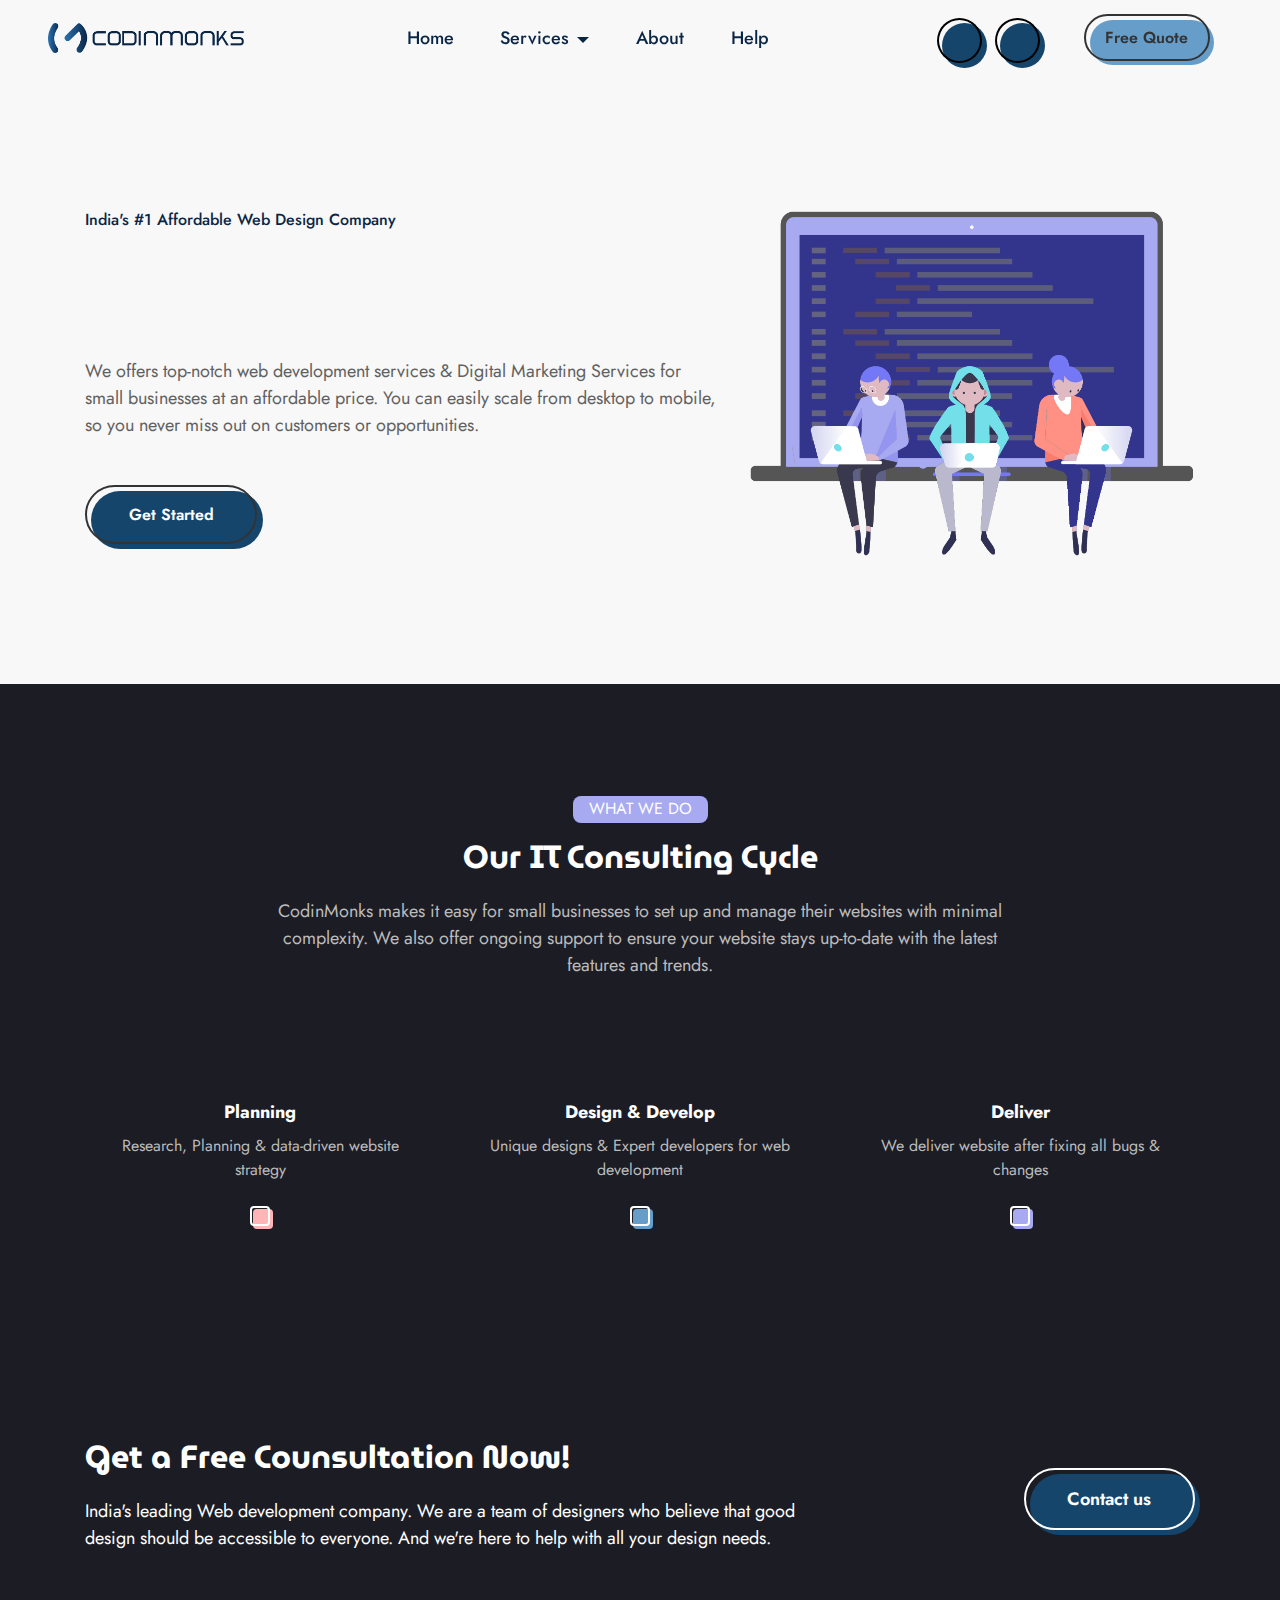
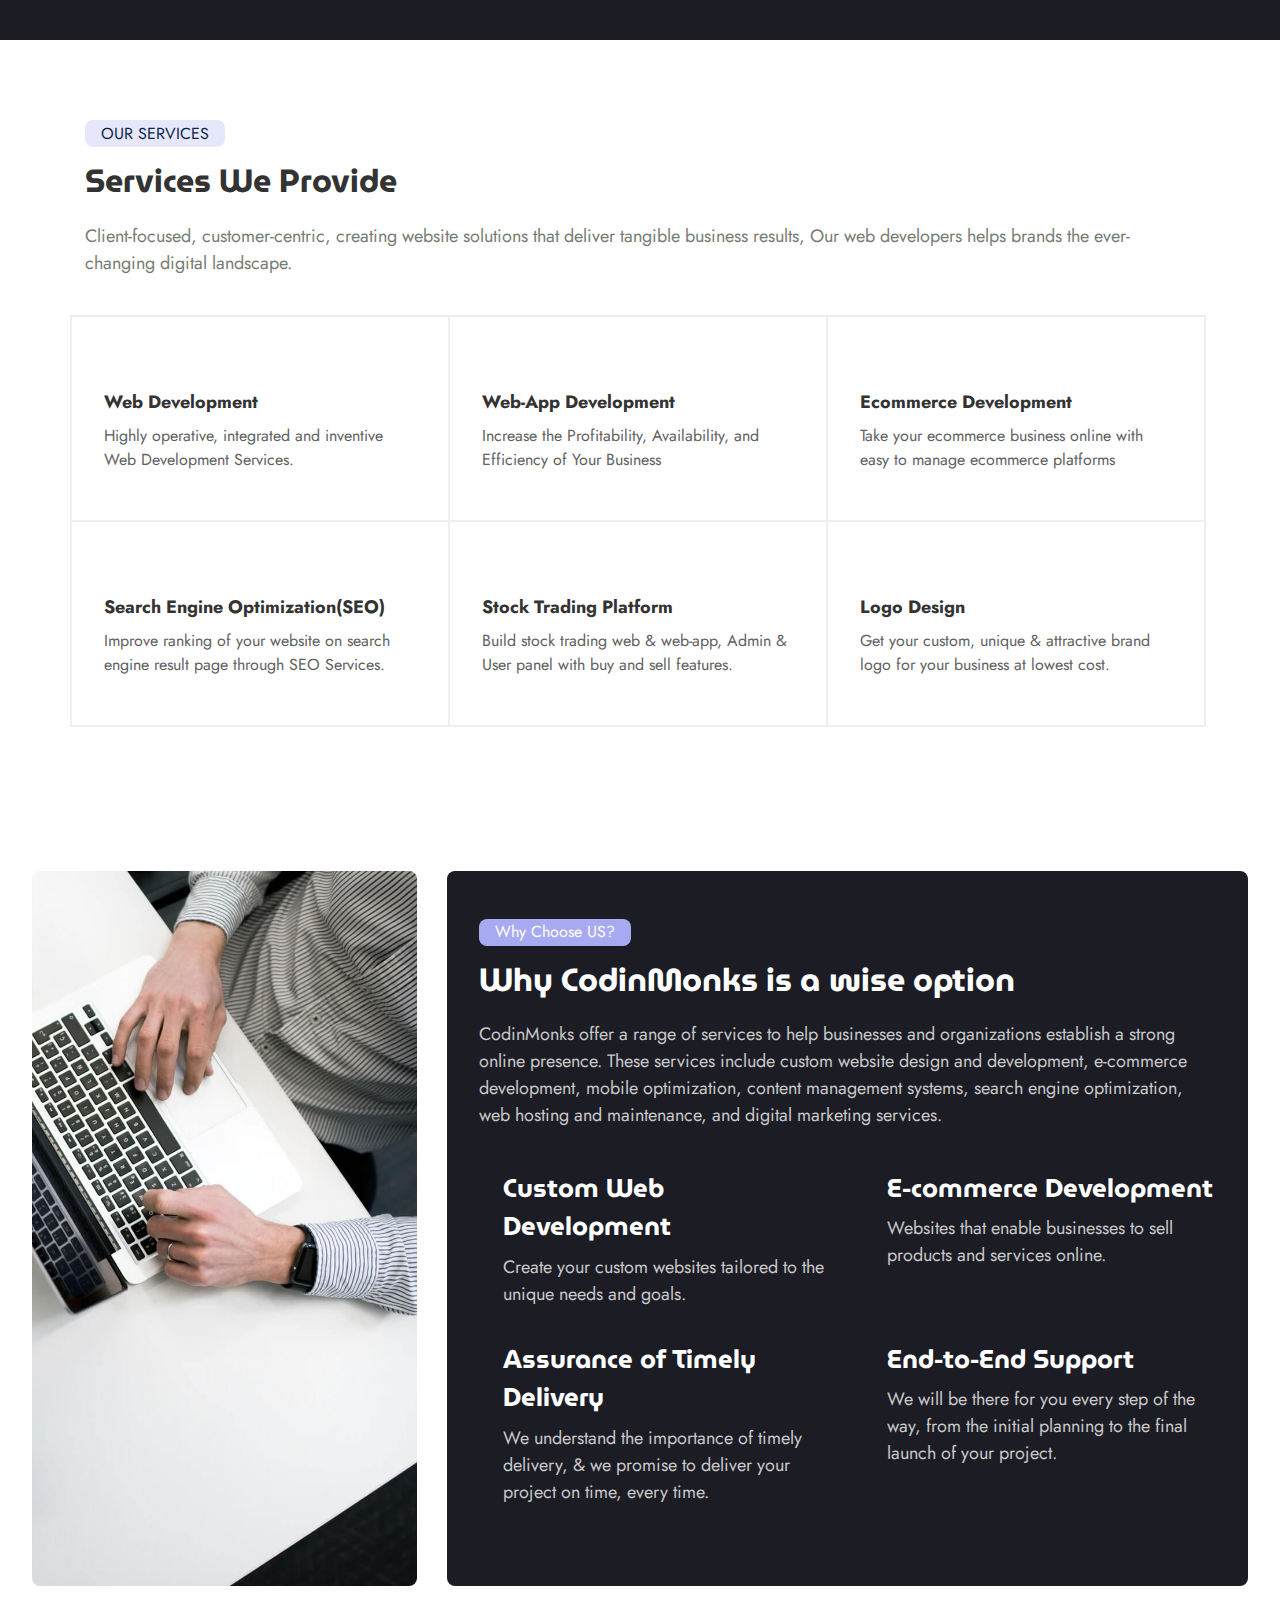
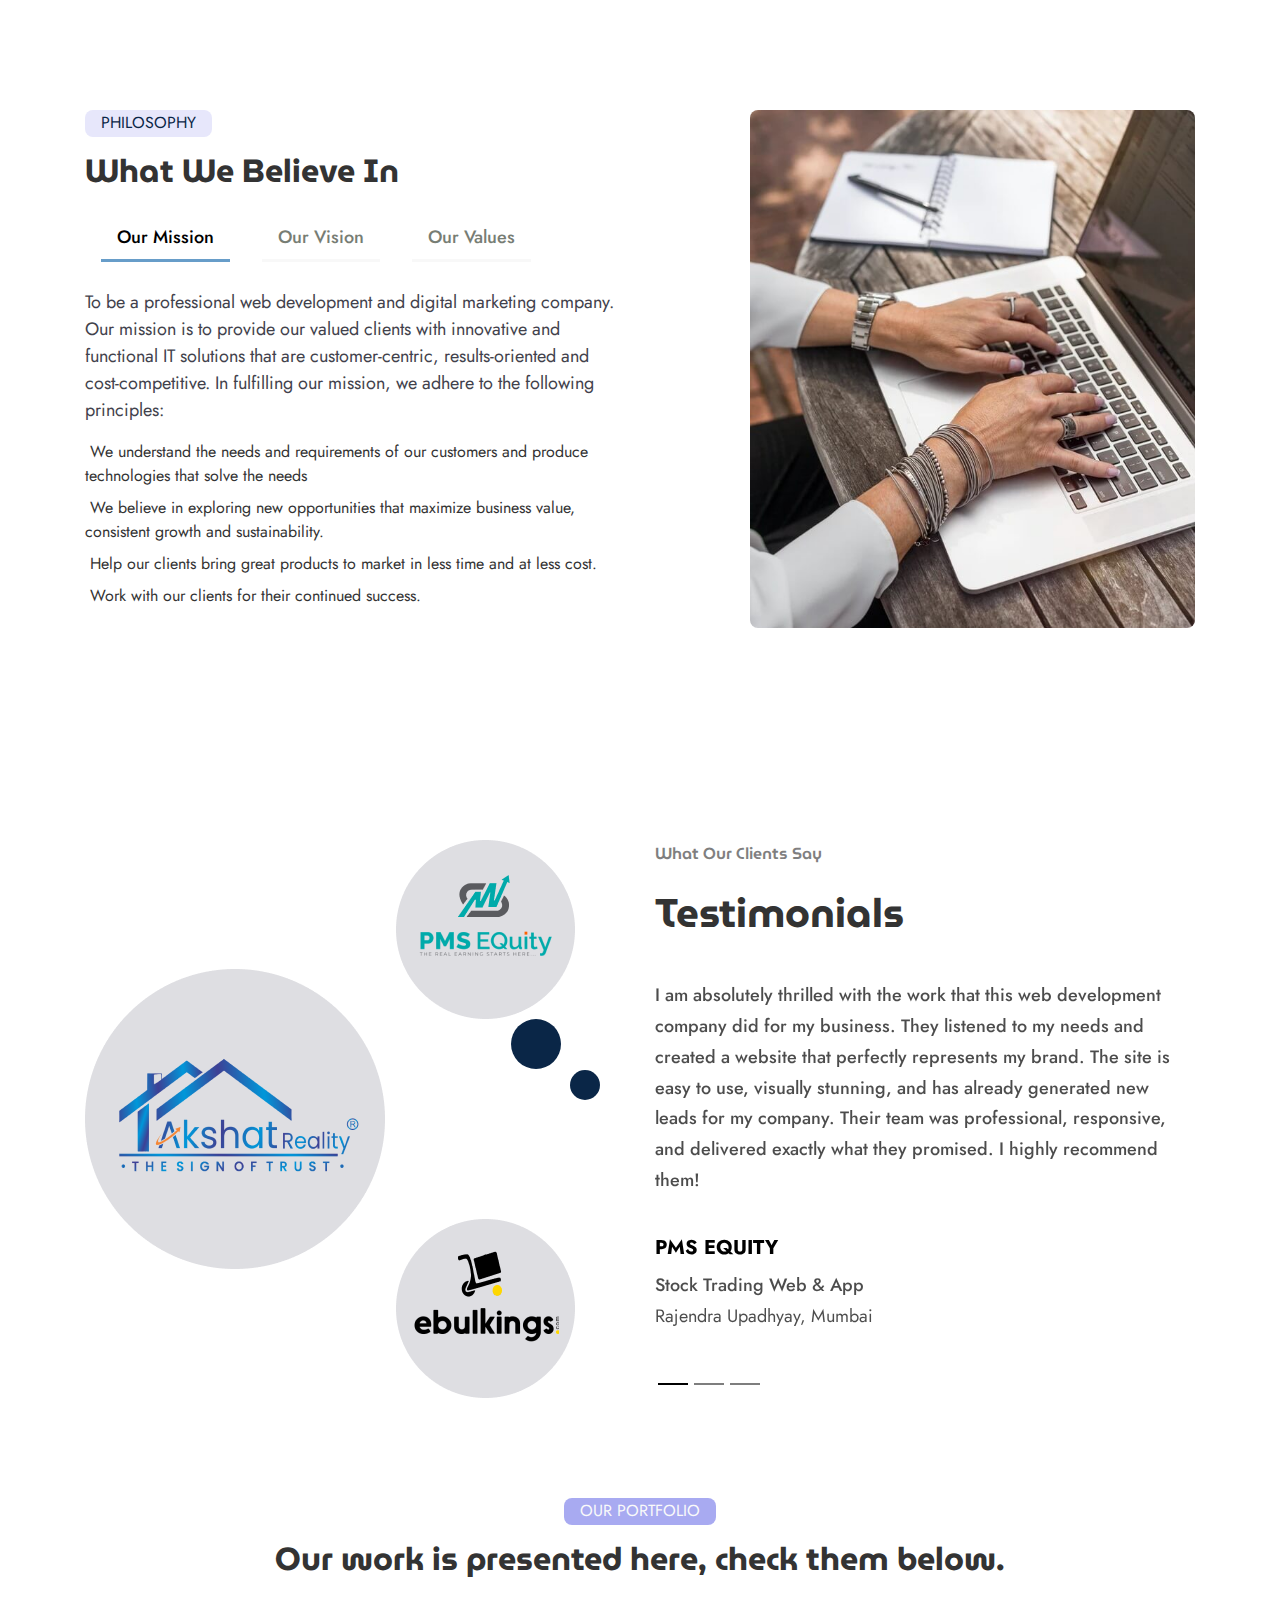
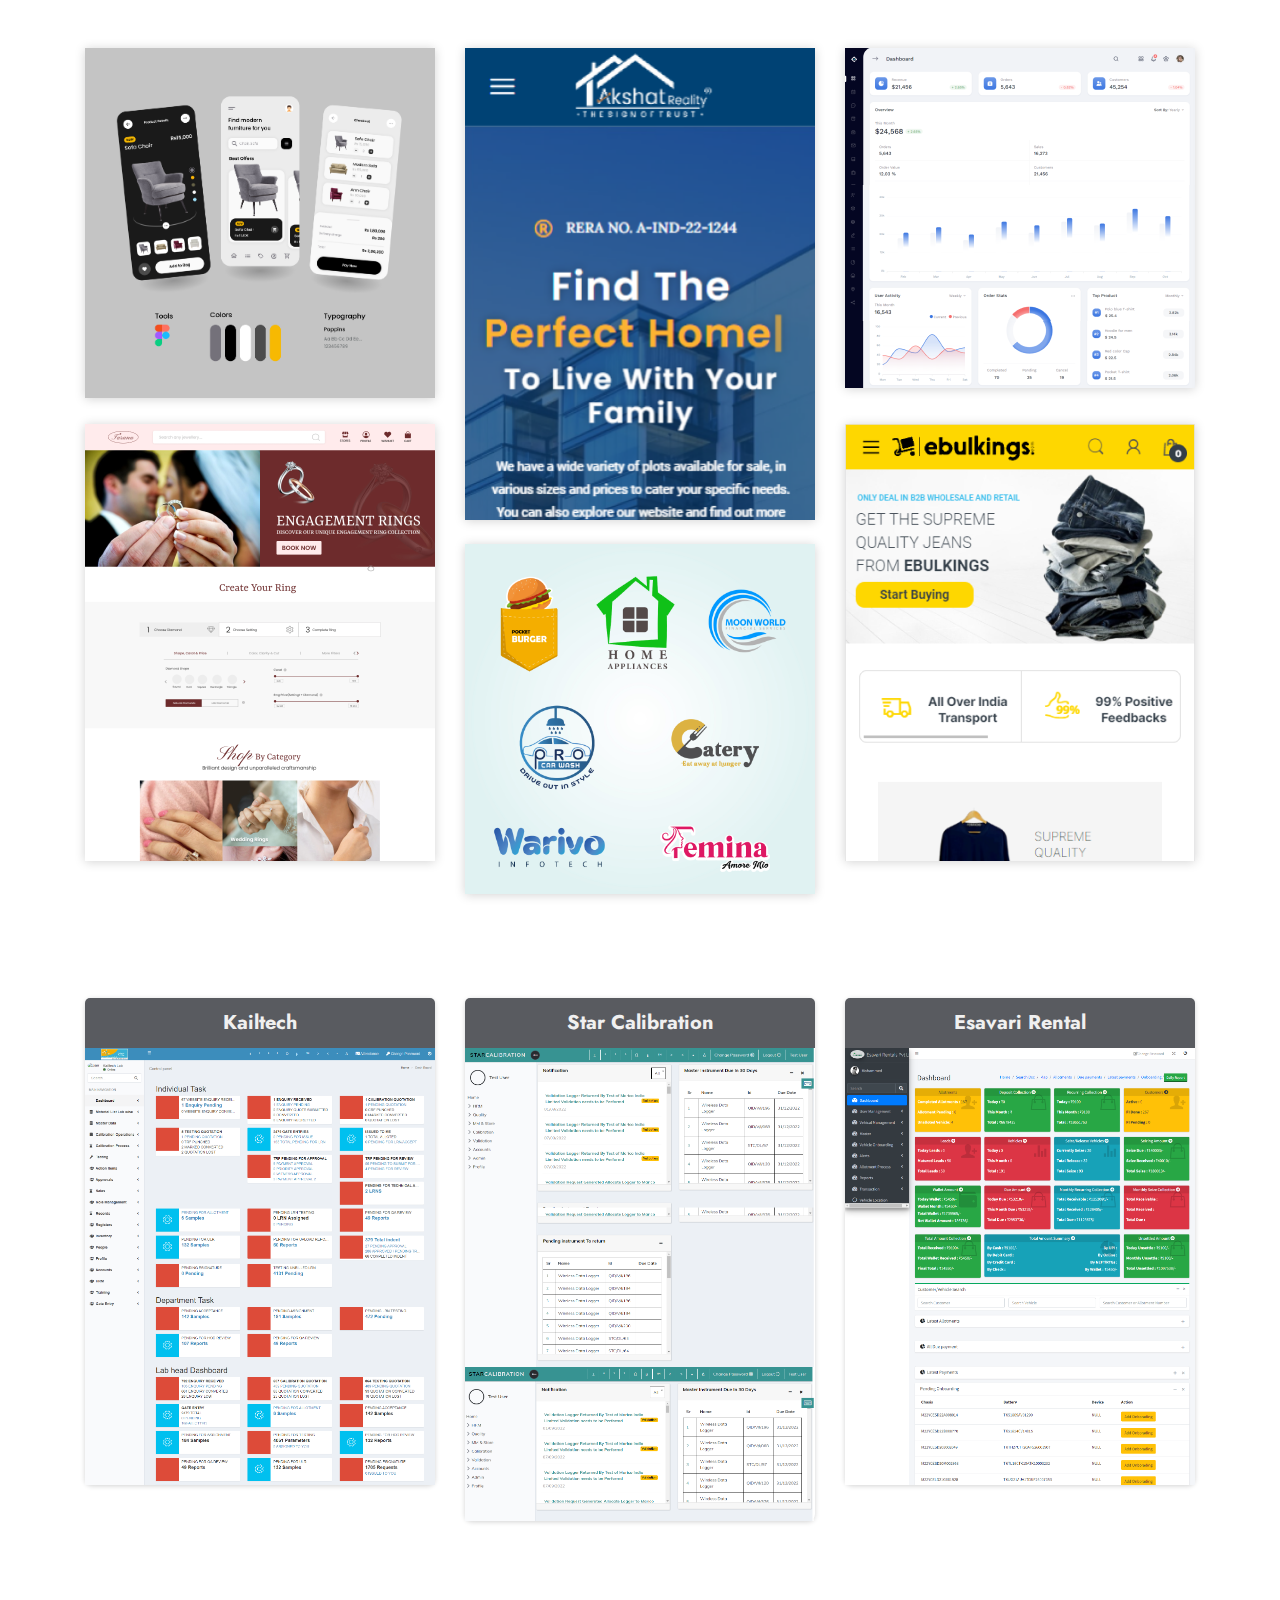
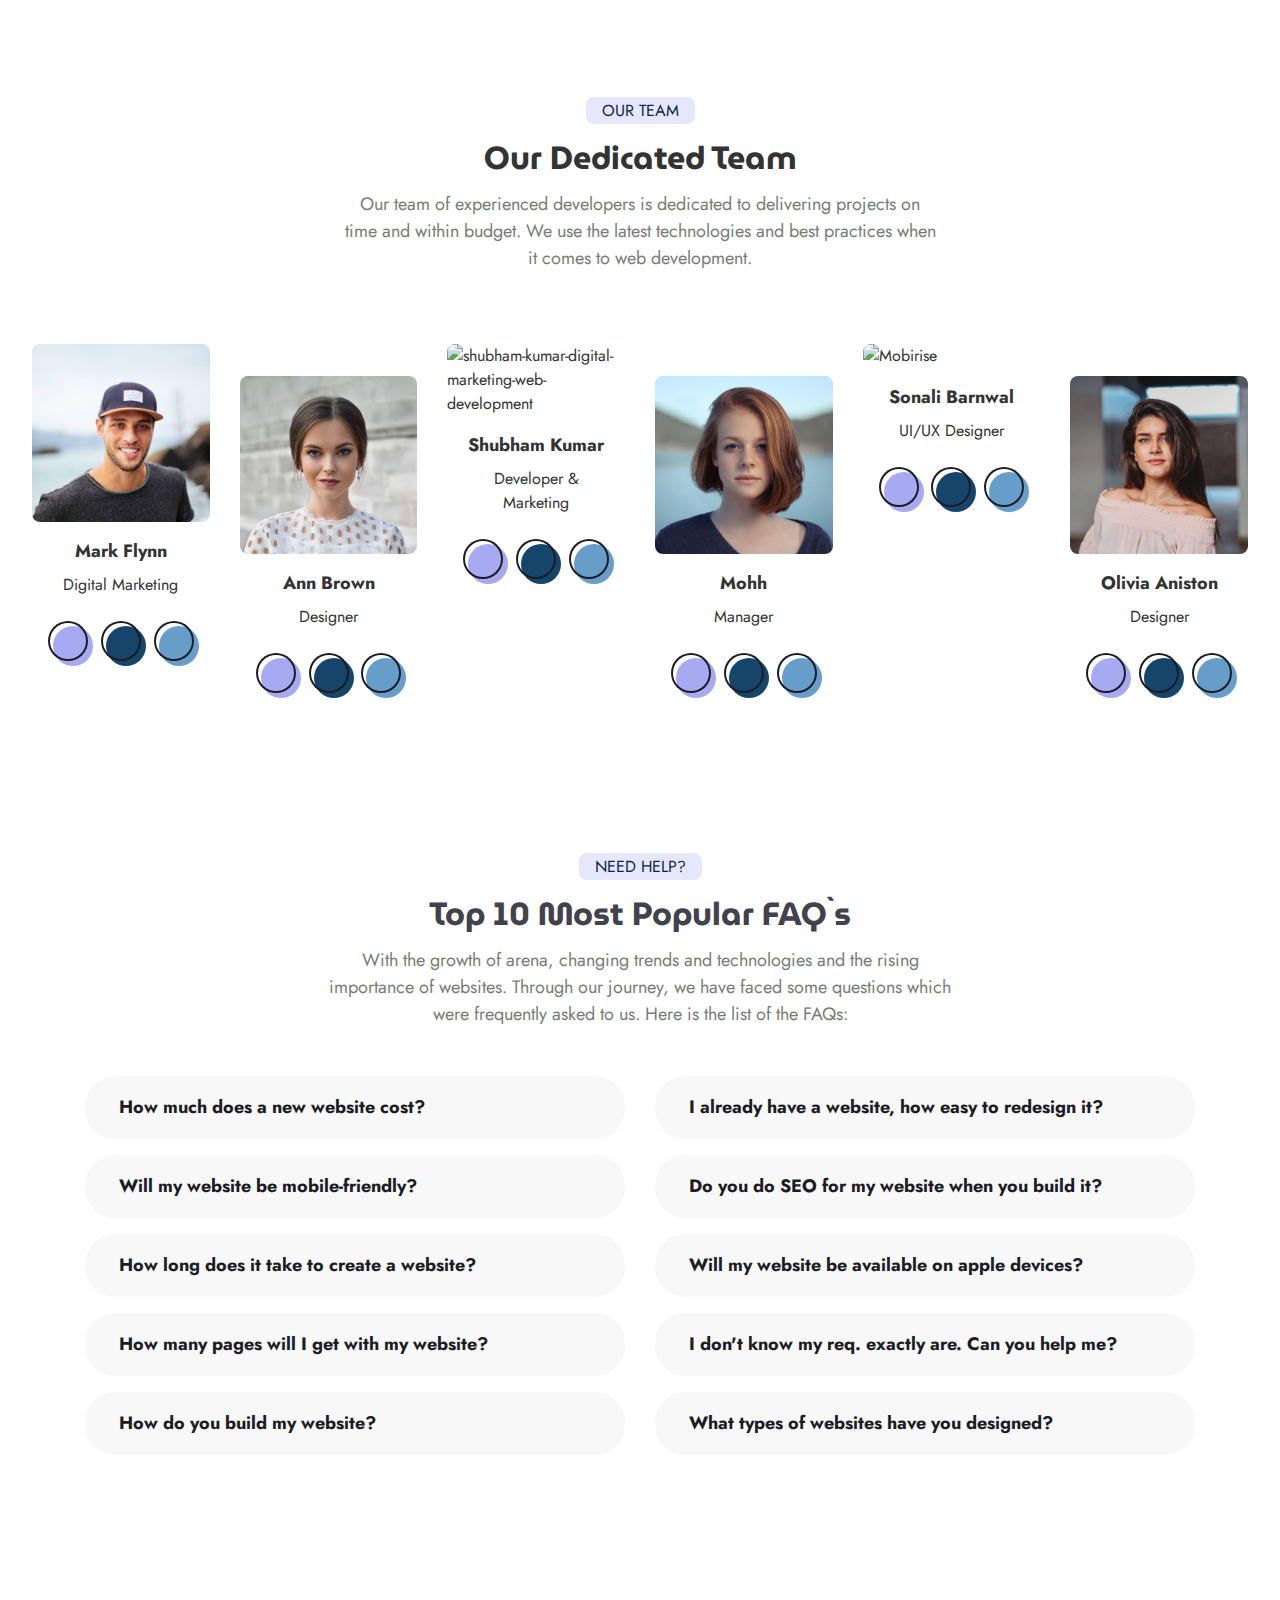
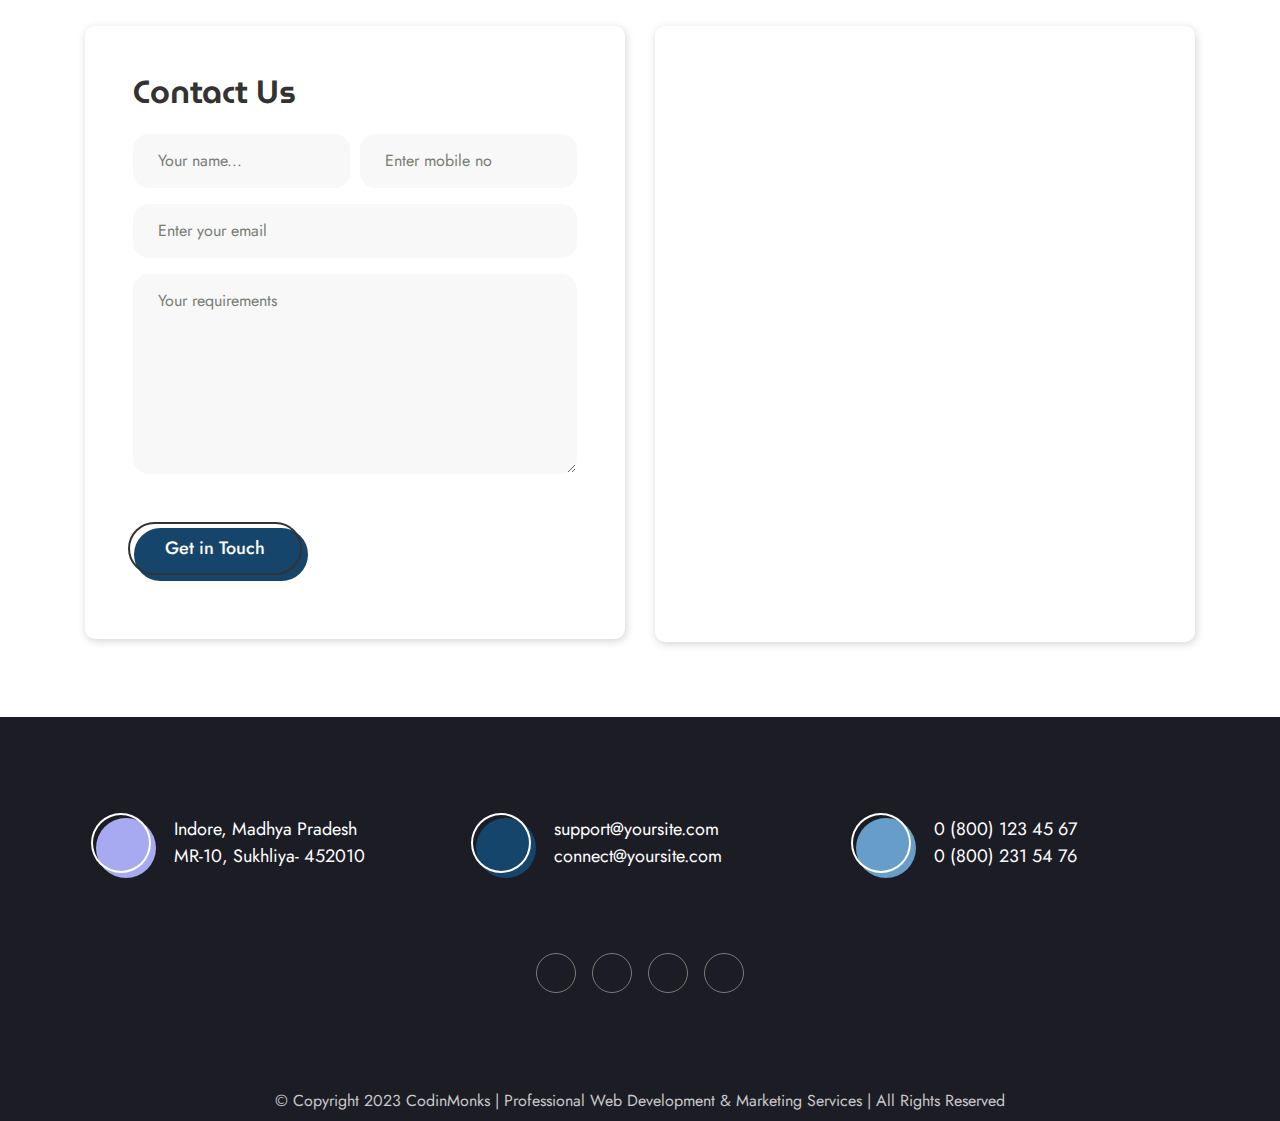
==== commit 7e610057: "Update index.html" ====
--- a/index.html
+++ b/index.html
@@ -246,15 +246,11 @@
                                 <div class="inline-wrapper">
                                     <div class="link-wrapper mbr-flex">
                                         <a class="iconfont-wrapper mbr-media show-modal" data-toggle="modal"
-                                            data-target=".w1" href="#">
+                                            data-target=".w1">
                                             <span class="icon-bg link1"></span>
                                             <span class="p-2 mbr-iconfont mobi-mbri-arrow-next mobi-mbri"><i
                                                     class="fa-solid fa-chevron-right"></i></span>
                                         </a>
-
-                                        <p class="link align-left mbr-fonts-style display-4"><a href="#"
-                                                class="text-white"><strong>Learn
-                                                    More</strong></a><br></p>
                                     </div>
                                 </div>
                             </div>
@@ -277,15 +273,13 @@
                                 <div class="inline-wrapper">
                                     <div class="link-wrapper mbr-flex">
                                         <a class="iconfont-wrapper mbr-media show-modal" data-toggle="modal"
-                                            data-target=".w1" href="#">
+                                            data-target=".w1" href="">
                                             <span class="icon-bg link2"></span>
                                             <span class="p-2 mbr-iconfont mobi-mbri-arrow-next mobi-mbri"><i
                                                     class="fa-solid fa-chevron-right"></i></span>
                                         </a>
 
-                                        <p class="link align-left mbr-fonts-style display-4"><a href="#"
-                                                class="text-white"><strong>Learn
-                                                    More</strong></a><br></p>
+
                                     </div>
                                 </div>
                             </div>
@@ -308,15 +302,13 @@
                                 <div class="inline-wrapper">
                                     <div class="link-wrapper mbr-flex">
                                         <a class="iconfont-wrapper mbr-media show-modal" data-toggle="modal"
-                                            data-target=".w1" href="#">
+                                            data-target=".w1" href="">
                                             <span class="icon-bg link3"></span>
                                             <span class="p-2 mbr-iconfont mobi-mbri-arrow-next mobi-mbri"><i
                                                     class="fa-solid fa-chevron-right"></i></span>
                                         </a>
 
-                                        <p class="link align-left mbr-fonts-style display-4"><a href="#"
-                                                class="text-white"><strong>Learn
-                                                    More</strong></a><br></p>
+
                                     </div>
                                 </div>
                             </div>
@@ -824,7 +816,7 @@
                         <div class="image position-relative ">
                             <img src="assets/images/portfolio/akshat-reality.png" alt="portfolio-image"
                                 class="img-fluid w-100 d-block">
-                                
+
                             <div class="overlay-box">
                                 <div class="overlay-inner">
                                     <a class="overlay-content">
@@ -943,30 +935,33 @@
                 <div class="col-12 col-md-6 align-center col-lg-4 pb-3">
                     <div style=" box-shadow: 0px 1px 5px lightgrey; border-radius: 7px !important;">
                         <div>
-                            <h5 class="portfolio-h5">Kailtech- Dashboard</h5>
+                            <h5 class="portfolio-h5">Kailtech</h5>
                         </div>
 
                         <div style="width: 100%; height: 437px; overflow-y: scroll; overflow-x: hidden;">
-                            <img width="100%" src="assets/images/portfolio/kailtach-Lab.png" alt=""></div>
+                            <img width="100%" src="assets/images/portfolio/kailtach-Lab.png" alt="">
+                        </div>
                     </div>
 
                 </div>
                 <div class="col-12 col-md-6 align-center col-lg-4 pb-3">
                     <div style=" box-shadow: 0px 1px 5px lightgrey; border-radius: 7px !important;">
                         <div>
-                            <h5 class="portfolio-h5">Start Calibration</h5>
-                        </div>
-                        <div style="width: 100%; height: 473px; overflow-y: scroll; overflow-x: hidden;"> 
-                            <img width="100%" src="assets/images/portfolio/Star-Calibration.png" alt=""></div>
+                            <h5 class="portfolio-h5">Star Calibration</h5>
+                        </div>
+                        <div style="width: 100%; height: 473px; overflow-y: scroll; overflow-x: hidden;">
+                            <img width="100%" src="assets/images/portfolio/Star-Calibration.png" alt="">
+                        </div>
                     </div>
                 </div>
                 <div class="col-12 col-md-6 align-center col-lg-4 pb-3">
                     <div style=" box-shadow: 0px 1px 5px lightgrey; border-radius: 7px !important;">
                         <div>
-                            <h5 class="portfolio-h5">Esavari Rentals</h5>
+                            <h5 class="portfolio-h5">Esavari Rental</h5>
                         </div>
                         <div style="width: 100%; height: 437px; overflow-y: scroll; overflow-x: hidden;">
-                             <img  width="100%" src="assets/images/portfolio/Esavari-Rental.png" alt=""></div>
+                            <img width="100%" src="assets/images/portfolio/Esavari-Rental.png" alt="">
+                        </div>
                     </div>
                 </div>
 
@@ -1066,25 +1061,28 @@
                             <a class="img-icon" href="#" target="_blank">
                                 <span class="p-2 mbr-iconfont mobi-mbri-right mobi-mbri"></span>
                             </a>
-                            <img src="assets/images/face3.jpg" alt="Mobirise">
+                            <img src="assets/images/team/shubham-kumar.png"
+                                alt="shubham-kumar-digital-marketing-web-development">
                         </div>
                         <div class="card-box align-center">
-                            <h4 class="card-title mbr-fonts-style align-center mb-2 display-7"><strong>James
-                                    Doe</strong></h4>
+                            <h4 class="card-title mbr-fonts-style align-center mb-2 display-7"><strong>Shubham
+                                    Kumar</strong></h4>
                             <p class="mbr-text mbr-fonts-style mb-2 display-4">
-                                Developer</p>
+                                Developer & Marketing</p>
                             <div class="icon-wrapper">
-                                <a class="iconfont-wrapper" href="#" target="_blank">
+                                <a class="iconfont-wrapper" href="https://www.facebook.com/shubham0626" target="_blank">
                                     <span class="icon-bg icon1"></span>
                                     <span class="p-2 mbr-iconfont socicon-twitter socicon"><i
                                             class="fa-brands fa-facebook-f"></i></span>
                                 </a>
-                                <a class="iconfont-wrapper" href="#" target="_blank">
+                                <a class="iconfont-wrapper" href="https://www.linkedin.com/in/digital-marketing-expertt"
+                                    target="_blank">
                                     <span class="icon-bg icon2"></span>
                                     <span class="p-2 mbr-iconfont socicon-facebook socicon"><i
                                             class="fa-brands fa-linkedin-in"></i></span>
                                 </a>
-                                <a class="iconfont-wrapper" href="#" target="_blank">
+                                <a class="iconfont-wrapper" href="https://www.behance.net/a_digit_market"
+                                    target="_blank">
                                     <span class="icon-bg icon3"></span>
                                     <span class="p-2 mbr-iconfont socicon-linkedin socicon"><i
                                             class="fa-brands fa-behance"></i></span>
@@ -1102,7 +1100,7 @@
                             <img src="assets/images/face4.jpg" alt="Mobirise">
                         </div>
                         <div class="card-box align-center">
-                            <h4 class="card-title mbr-fonts-style align-center mb-2 display-7"><strong>Kate Jason
+                            <h4 class="card-title mbr-fonts-style align-center mb-2 display-7"><strong>Mohh
                                 </strong></h4>
                             <p class="mbr-text mbr-fonts-style mb-2 display-4">
                                 Manager</p>
@@ -1132,13 +1130,13 @@
                             <a class="img-icon" href="#" target="_blank">
                                 <span class="p-2 mbr-iconfont mobi-mbri-right mobi-mbri"></span>
                             </a>
-                            <img src="assets/images/face5.jpg" alt="Mobirise">
+                            <img src="assets/images/team/sonali-barnwal.png" alt="Mobirise">
                         </div>
                         <div class="card-box align-center">
-                            <h4 class="card-title mbr-fonts-style align-center mb-2 display-7"><strong>Ben
-                                    Flynn</strong></h4>
+                            <h4 class="card-title mbr-fonts-style align-center mb-2 display-7"><strong>Sonali
+                                    Barnwal</strong></h4>
                             <p class="mbr-text mbr-fonts-style mb-2 display-4">
-                                Developer</p>
+                                UI/UX Designer</p>
                             <div class="icon-wrapper">
                                 <a class="iconfont-wrapper" href="#" target="_blank">
                                     <span class="icon-bg icon1"></span>
@@ -1501,9 +1499,8 @@
                 <div class="col-lg-6 mx-auto mbr-form">
                     <div class="wrapper" data-form-type="formoid">
                         <!--Formbuilder Form-->
-                        <form action="#" method="POST" class="mbr-form form-with-styler" data-form-title="Form Name">
-                            <input type="hidden" name="email" data-form-email="true"
-                                value="MmzMy5M6r2oHonkEgdXBTfvuyHMyglZKZwm8ru6Y8TurkzPVbGy5HkdgDrmRx4eIsdPQ8slfSSadoN0tshJKODvEIa6TQPLc6eMICj3vuwysHg5jVg3Nz6RDdf9ZTDJ3">
+                        <form name="contact" method="POST" data-netlify="true" class="mbr-form form-with-styler">
+                            <input type="hidden" name="form-name" value="contact" />
                             <div class="form-row">
                                 <div hidden="hidden" data-form-alert="" class="alert alert-success col-12">Thanks for
                                     filling out the form!</div>
@@ -1513,26 +1510,25 @@
                             </div>
                             <div class="dragArea form-row">
                                 <div class="col-lg-12 col-md-12 col-sm-12">
-                                    <h4 class="mbr-fonts-style display-2">Contact Me</h4>
+                                    <h4 class="mbr-fonts-style display-2">Contact Us</h4>
                                 </div>
                                 <div class="col-lg-6 col-md-12 col-sm-12 form-group" data-for="name">
-                                    <input type="text" name="name" placeholder="Your Name" data-form-field="name"
-                                        class="form-control display-7" value="" id="name-form01-6" required>
-                                </div>
-                                <div class="col-lg-6 col-md-12 col-sm-12 form-group" data-for="name">
-                                    <input type="tel" name="phone" placeholder="Your Mobile No." data-form-field=""
-                                        class="form-control display-7" value="" id="name-form01-6" required>
+                                    <input  type="text" id="name" name="name" placeholder="Your name..."
+                                        class="form-control display-7" required>
+                                </div>
+                                <div class="col-lg-6 col-md-12 col-sm-12 form-group" data-for="mobile">
+                                    <input type="tel" id="mobile" name="mobile" placeholder="Enter mobile no" required
+                                        class="form-control display-7">
                                 </div>
                                 <div data-for="email" class="col-lg-12 col-md-12 col-sm-12 form-group">
-                                    <input type="email" name="email" placeholder="Your Email" data-form-field="email"
-                                        class="form-control display-7" value="" id="email-form01-6" required>
+                                    <input type="email" id="email" name="email" placeholder="Enter your email" required
+                                        class="form-control display-7">
                                 </div>
                                 <div data-for="message" class="col-lg-12 col-md-12 col-sm-12 form-group">
-                                    <textarea name="message" placeholder="Your Message" data-form-field="message"
-                                        class="form-control display-7" id="message-form01-6"></textarea>
-                                </div>
-                                <div class="col-auto"><button type="submit"
-                                        class="btn btn-secondary-outline display-7">Get in Touch</button>
+                                    <textarea nid="message" name="message" placeholder="Your requirements"
+                                        class="form-control display-7"></textarea>
+                                </div>
+                                <div class="col-auto"><button type="submit" value="Send" class="btn btn-secondary-outline display-7">Get in Touch</button>
                                 </div>
                             </div>
                         </form>
@@ -1680,18 +1676,19 @@
 
                 <div class="row row-copirayt">
                     <p class="mbr-text mb-0 mbr-fonts-style mbr-white align-center display-4">
-                        © Copyright 2023 ABC Co. - All Rights Reserved
+                        © Copyright 2023 CodinMonks | Professional Web Development & Marketing Services | All Rights
+                        Reserved
                     </p>
                 </div>
             </div>
         </div>
     </section>
 
-    <script type="text/javascript">
+    <!-- <script type="text/javascript">
         function googleTranslateElementInit() {
             new google.translate.TranslateElement({ pageLanguage: 'en' }, 'google_translate_element');
         }
-    </script>
+    </script> -->
 
     <script type="text/javascript"
         src="//translate.google.com/translate_a/element.js?cb=googleTranslateElementInit"></script>
@@ -1756,6 +1753,16 @@
         audio.load();
     </script>
 
+<script>
+    // Show a success message when the form is submitted successfully
+    $(document).ready(function() {
+      $('form').submit(function() {
+        $('.success-message').remove();
+        $(this).append('<div class="success-message">Your Requirement have been submitted successfully.</div>');
+      });
+    });
+  </script>
+
 
 </body>
 
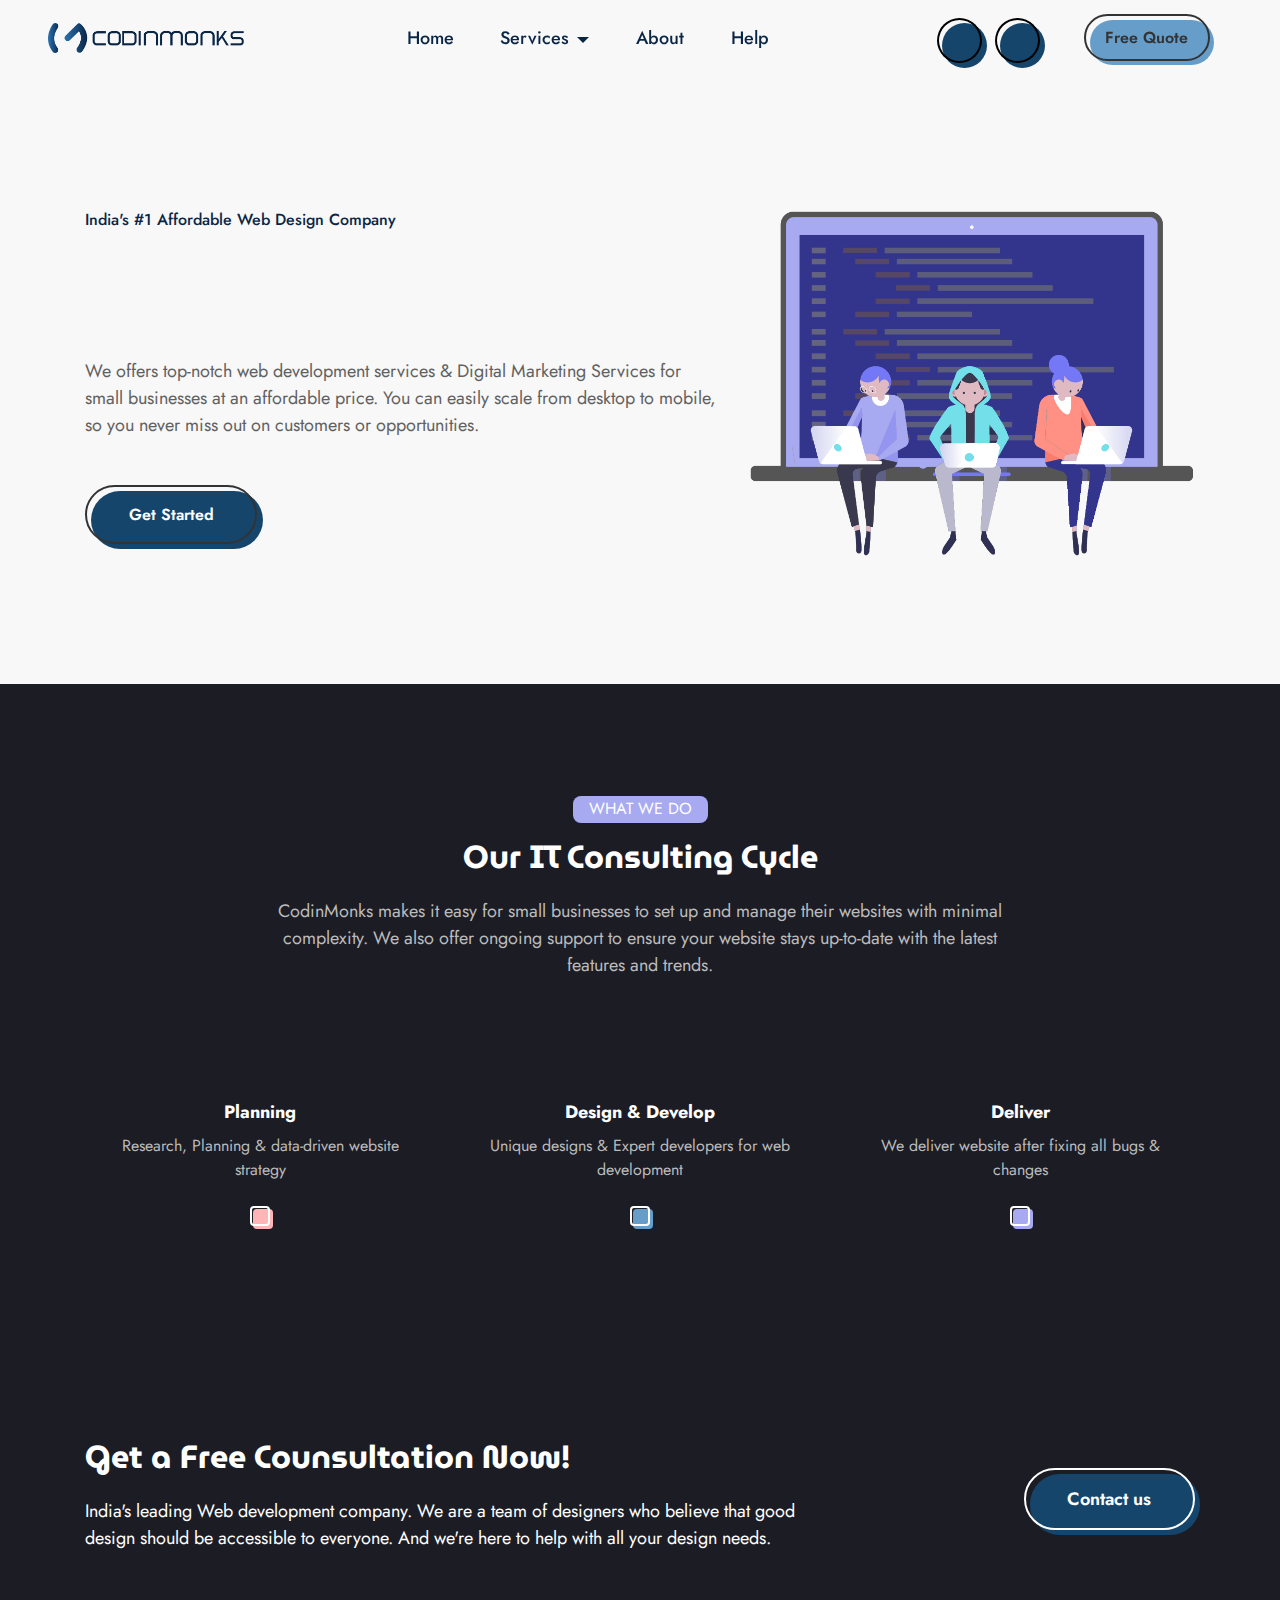
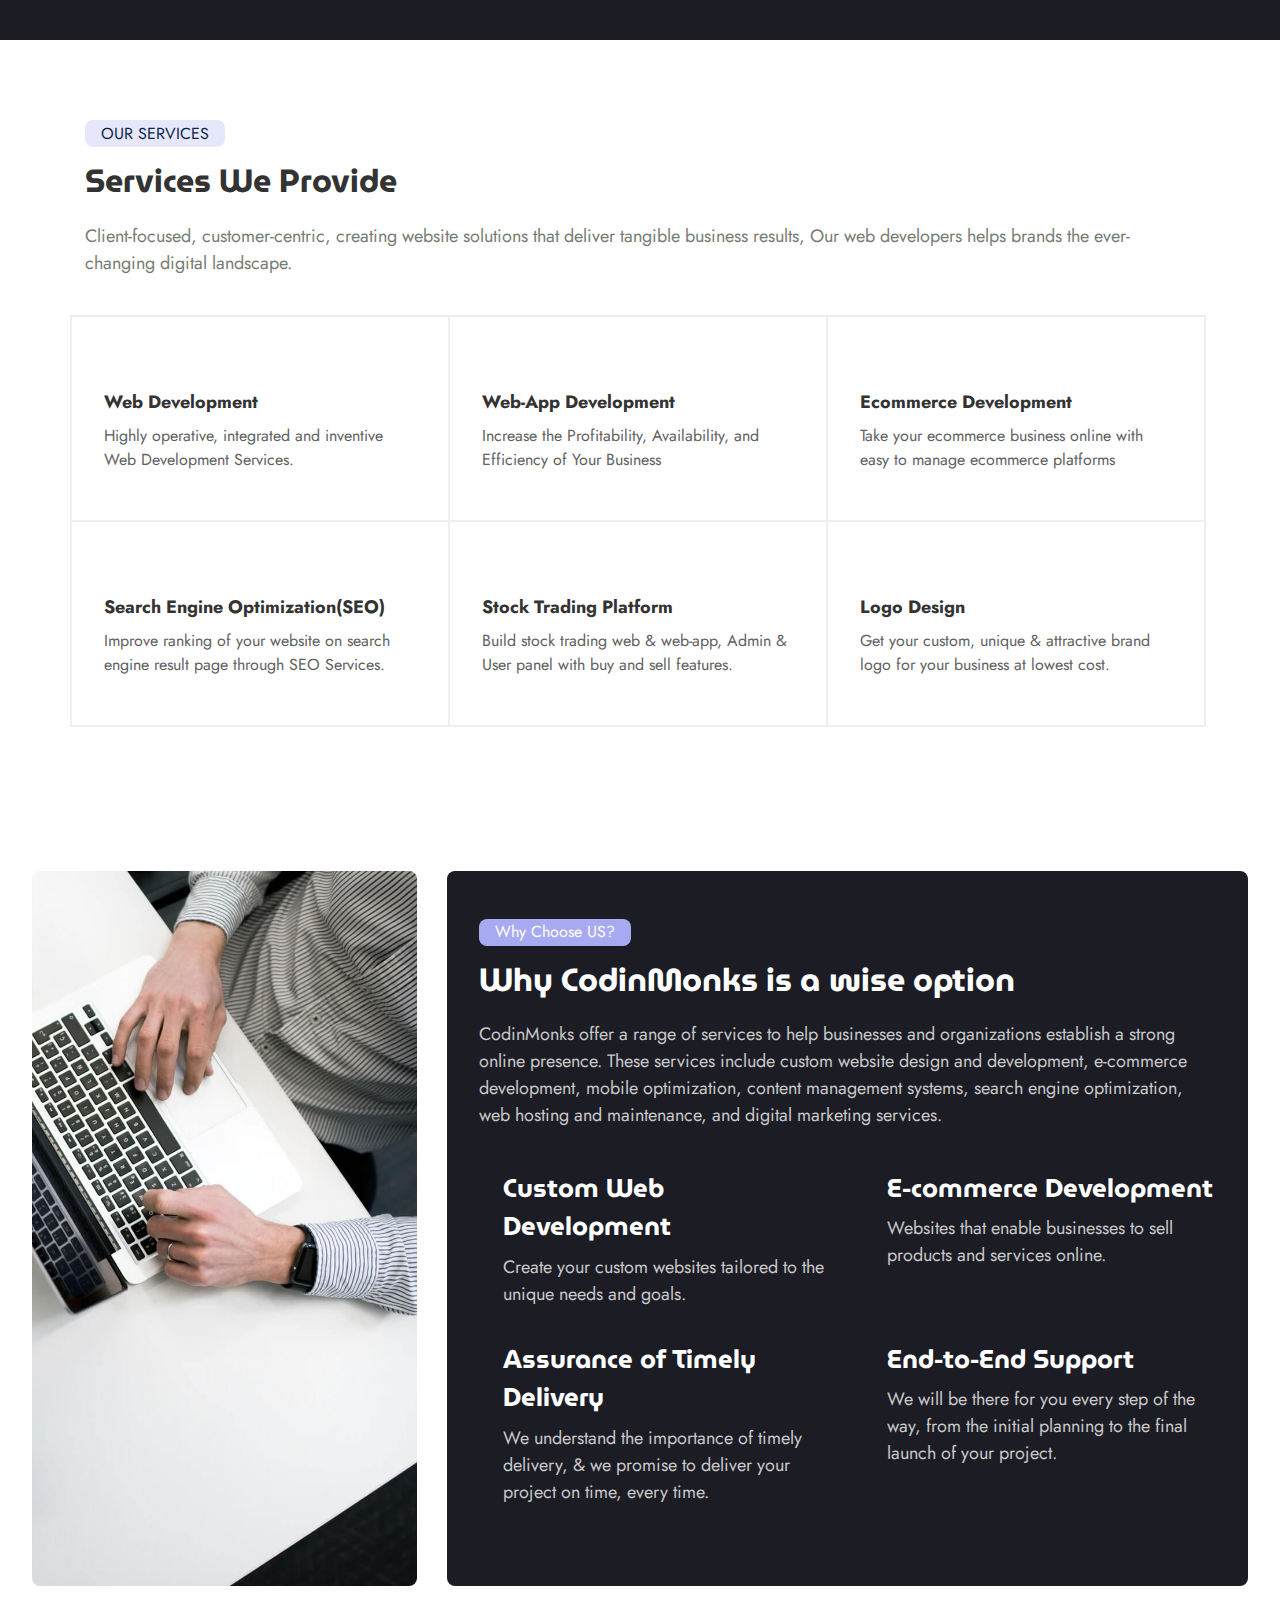
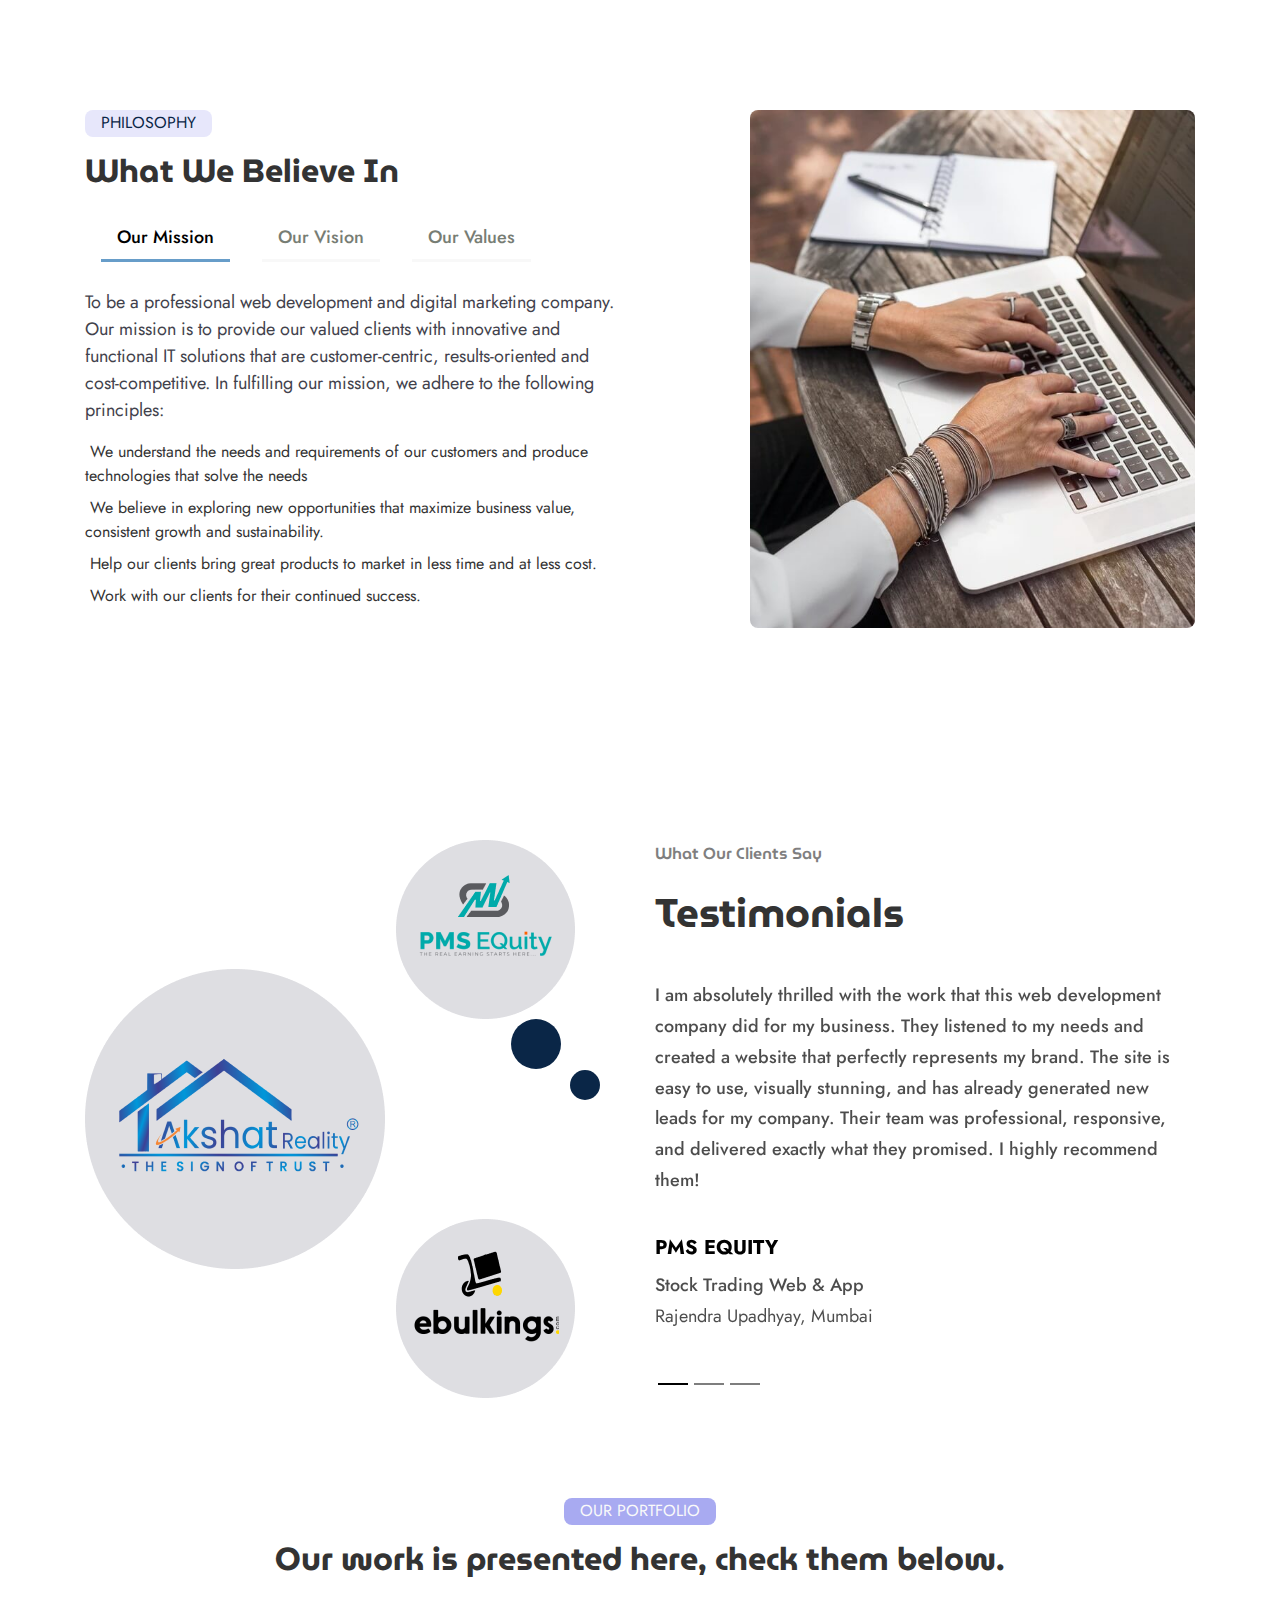
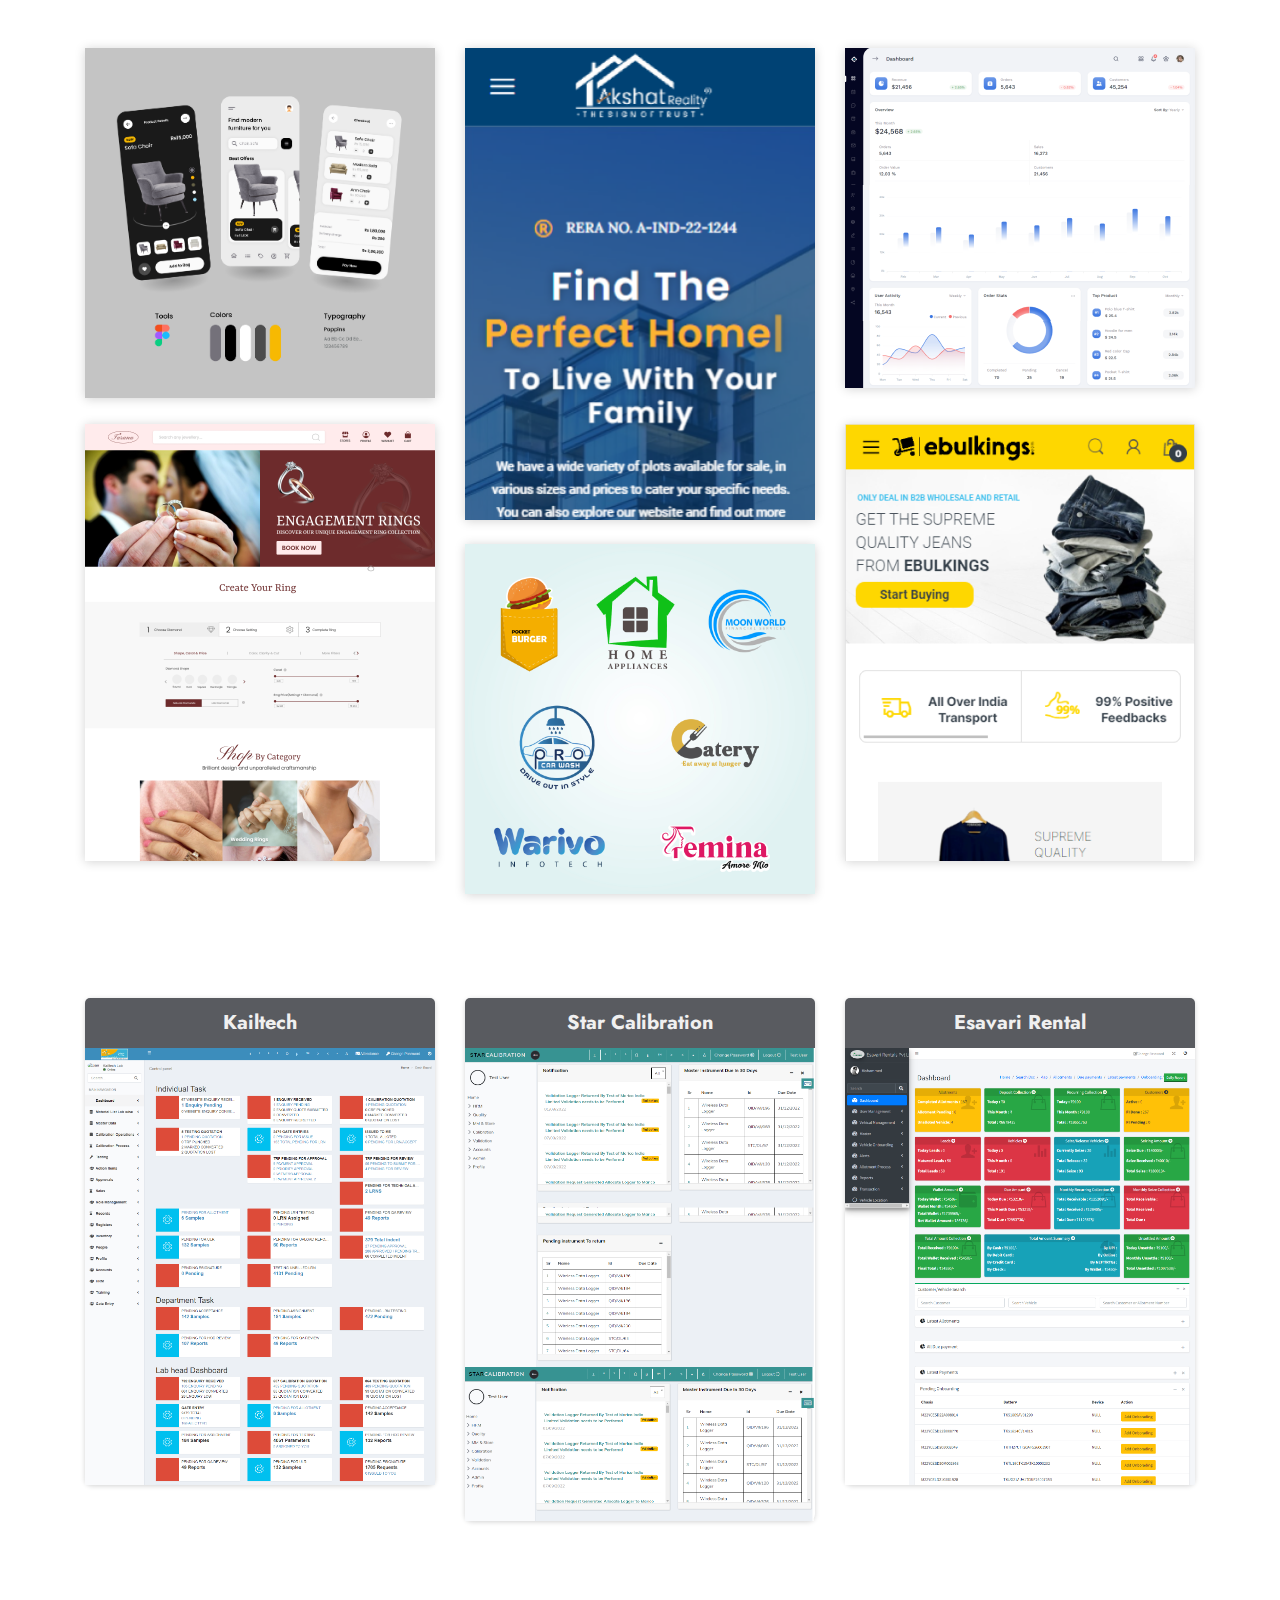
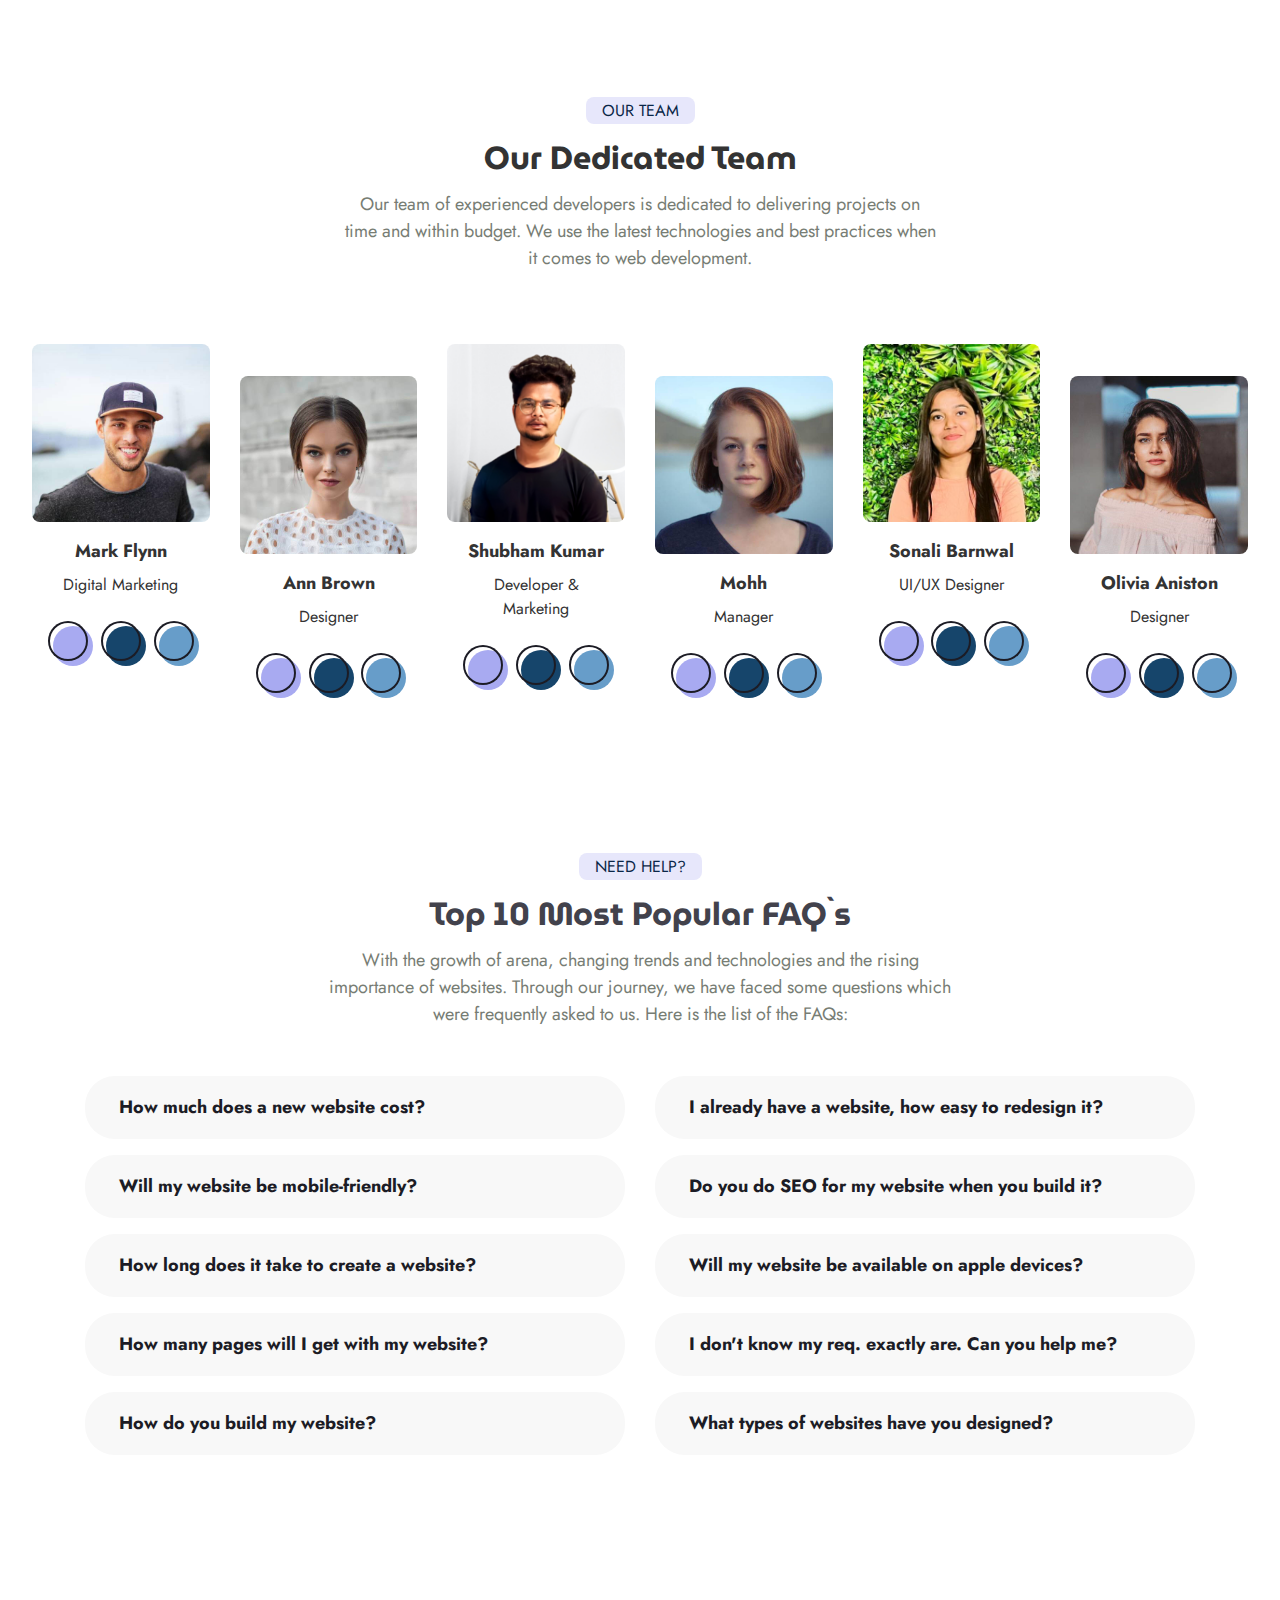
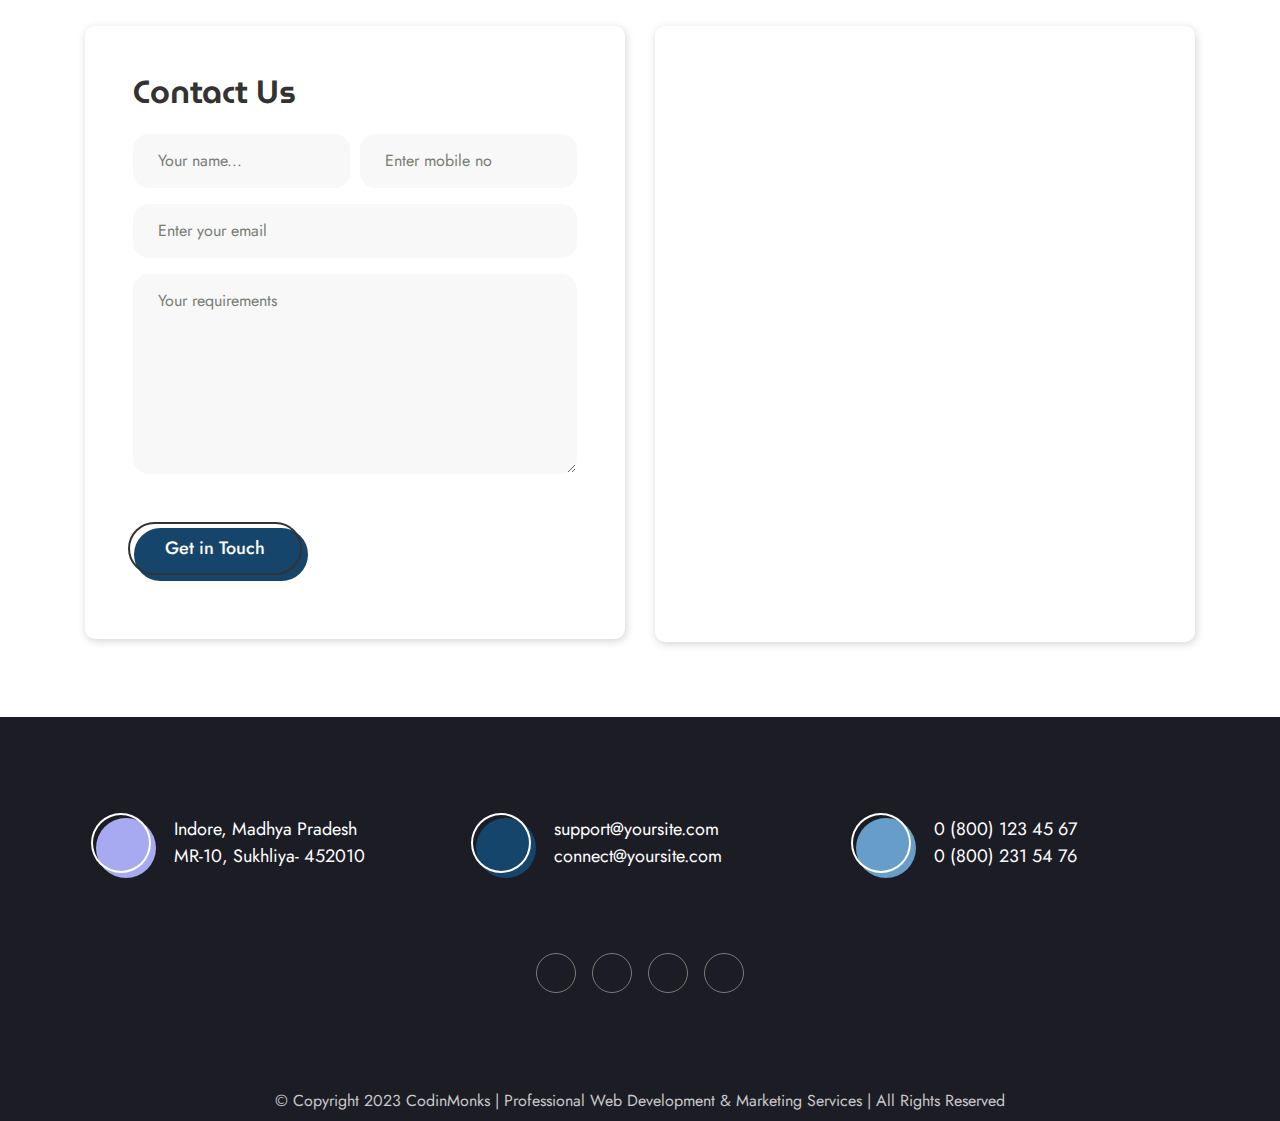
==== commit 31db7cf7: "Update index.html" ====
--- a/index.html
+++ b/index.html
@@ -988,7 +988,7 @@
                 </div>
             </div>
             <div class="row justify-content-center">
-                <div class="col-12 col-md-4 col-lg-2">
+                <div class="col-12 col-md-4 col-lg-2 team-card">
                     <div class="card-wrapper">
                         <div class="img-wrapper">
                             <a class="img-icon" href="#" target="_blank">
@@ -1022,7 +1022,7 @@
                         </div>
                     </div>
                 </div>
-                <div class="col-12 card2 col-md-4 col-lg-2">
+                <div class="col-12 card2 col-md-4 col-lg-2 team-card">
                     <div class="card-wrapper">
                         <div class="img-wrapper">
                             <a class="img-icon" href="#" target="_blank">
@@ -1055,7 +1055,7 @@
                         </div>
                     </div>
                 </div>
-                <div class="col-12 col-md-4 col-lg-2">
+                <div class="col-12 col-md-4 col-lg-2 team-card">
                     <div class="card-wrapper">
                         <div class="img-wrapper">
                             <a class="img-icon" href="#" target="_blank">
@@ -1091,7 +1091,7 @@
                         </div>
                     </div>
                 </div>
-                <div class="col-12 card2 col-md-4 col-lg-2">
+                <div class="col-12 card2 col-md-4 col-lg-2 team-card">
                     <div class="card-wrapper">
                         <div class="img-wrapper">
                             <a class="img-icon" href="#" target="_blank">
@@ -1124,7 +1124,7 @@
                         </div>
                     </div>
                 </div>
-                <div class="col-12 col-md-4 col-lg-2">
+                <div class="col-12 col-md-4 col-lg-2 team-card">
                     <div class="card-wrapper">
                         <div class="img-wrapper">
                             <a class="img-icon" href="#" target="_blank">
@@ -1157,7 +1157,7 @@
                         </div>
                     </div>
                 </div>
-                <div class="col-12 card2 col-md-4 col-lg-2">
+                <div class="col-12 card2 col-md-4 col-lg-2 team-card">
                     <div class="card-wrapper">
                         <div class="img-wrapper">
                             <a class="img-icon" href="#" target="_blank">
--- a/assets/mobirise/css/mbr-additional.css
+++ b/assets/mobirise/css/mbr-additional.css
@@ -74,6 +74,13 @@
 @media (max-width: 992px) {
     .display-1 {
         font-size: 3.6rem;
+    }
+}
+
+
+@media (max-width: 768px) {
+    .team-card{
+        padding: 0px 65px;
     }
 }
 
--- a/assets/mobirise/css/mbr-additional.css
+++ b/assets/mobirise/css/mbr-additional.css
@@ -74,6 +74,13 @@
 @media (max-width: 992px) {
     .display-1 {
         font-size: 3.6rem;
+    }
+}
+
+
+@media (max-width: 768px) {
+    .team-card{
+        padding: 0px 65px;
     }
 }
 
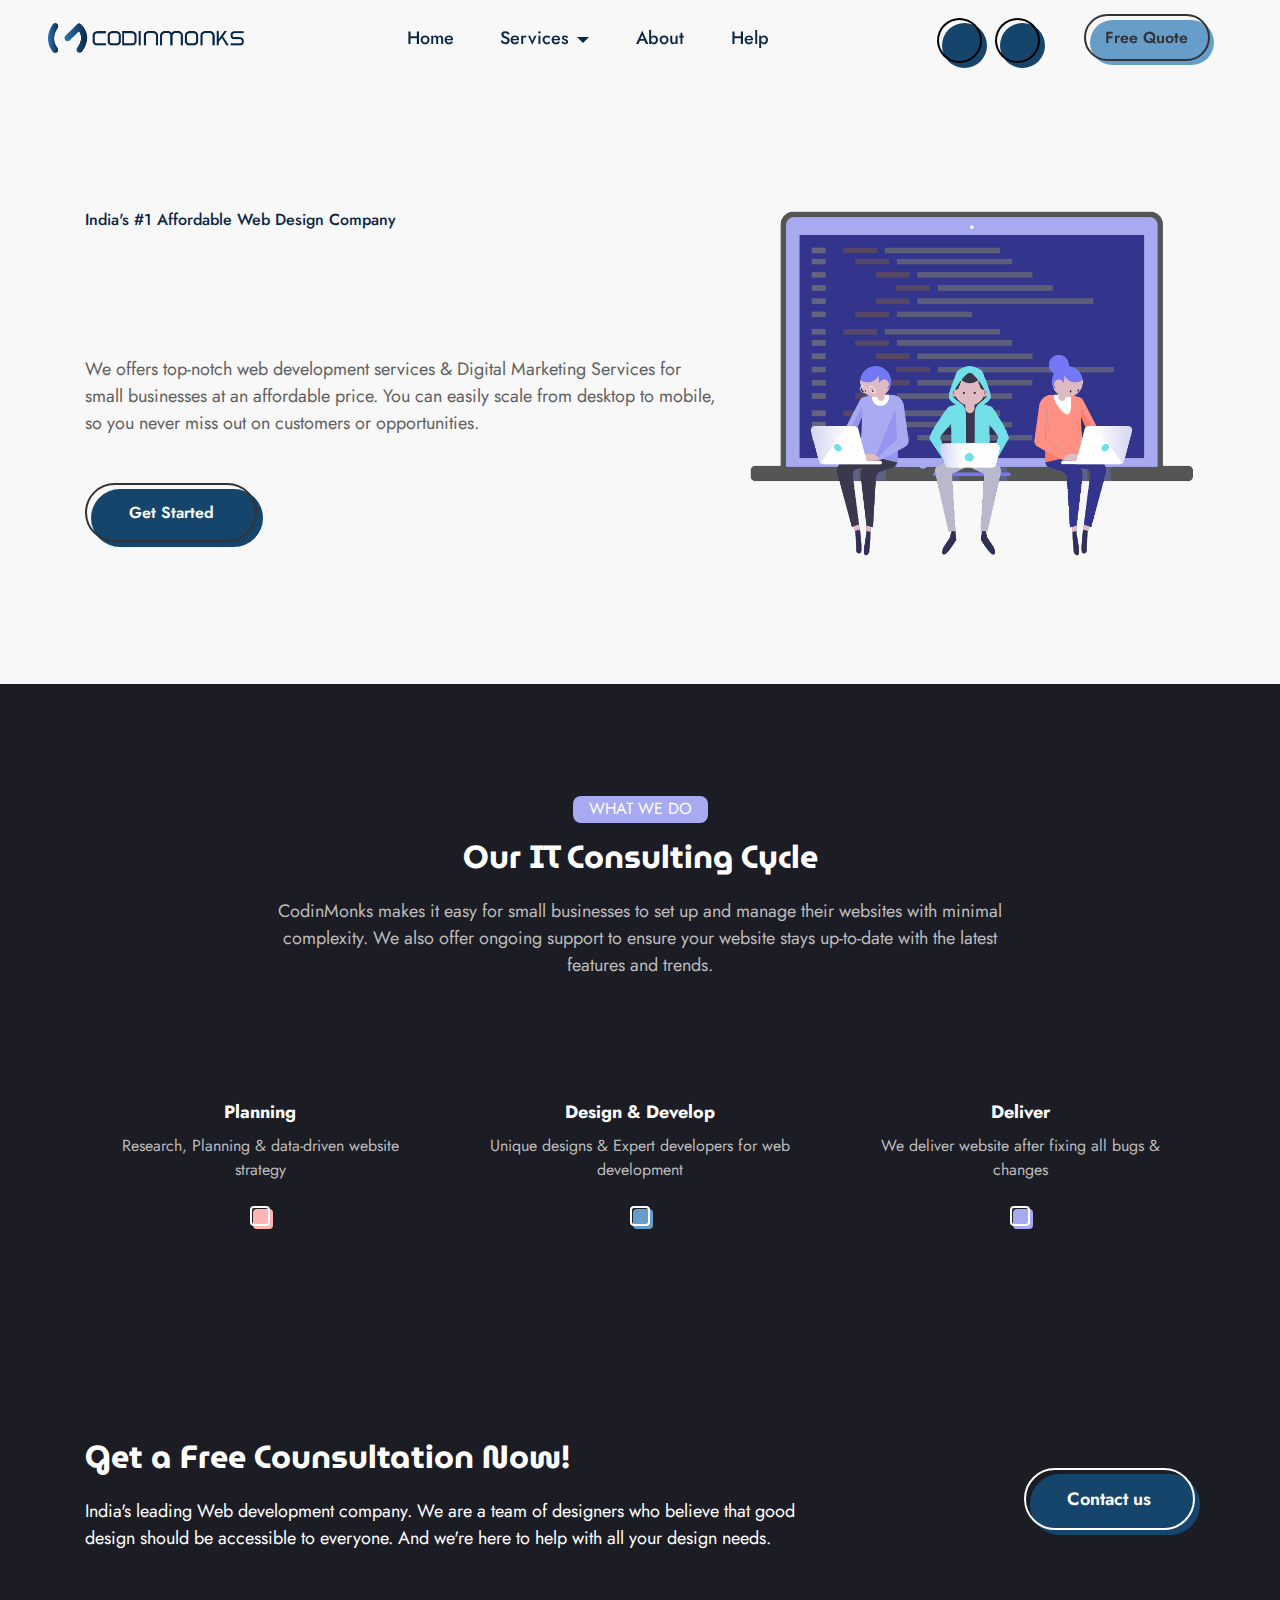
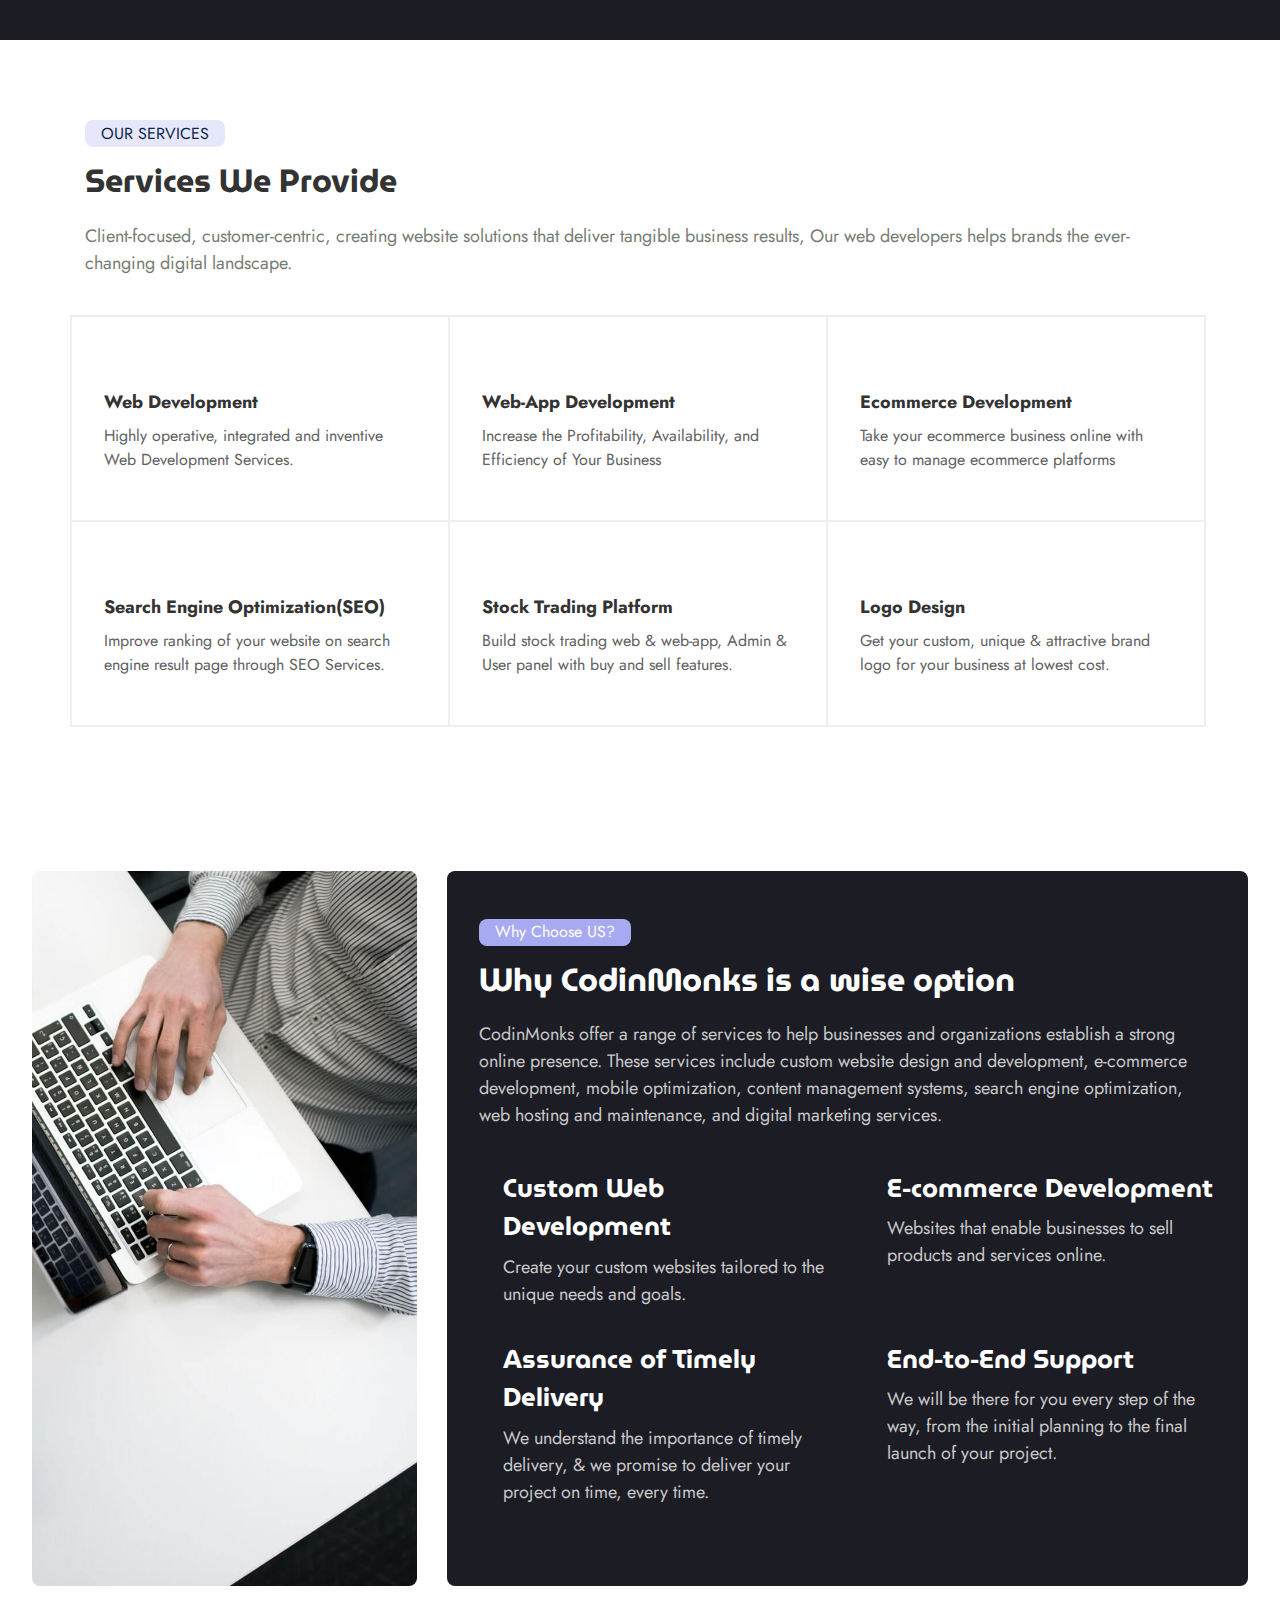
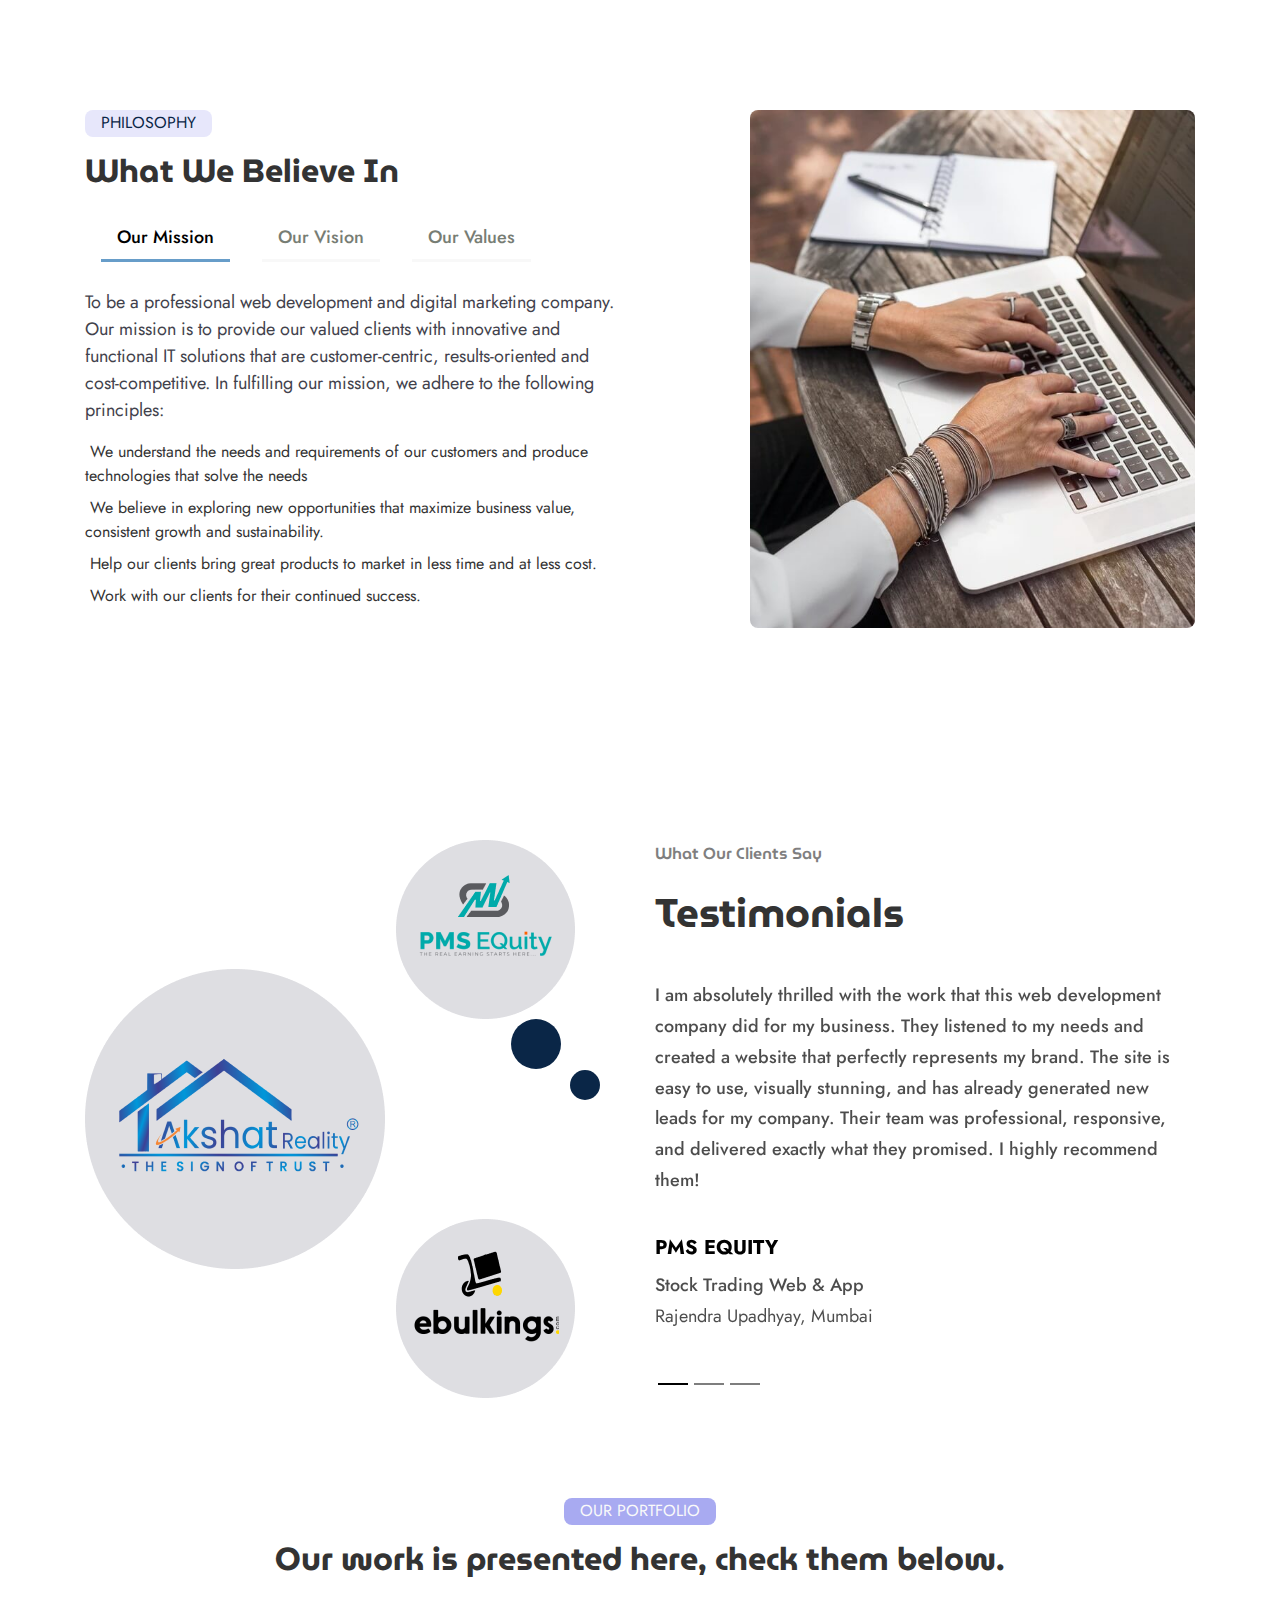
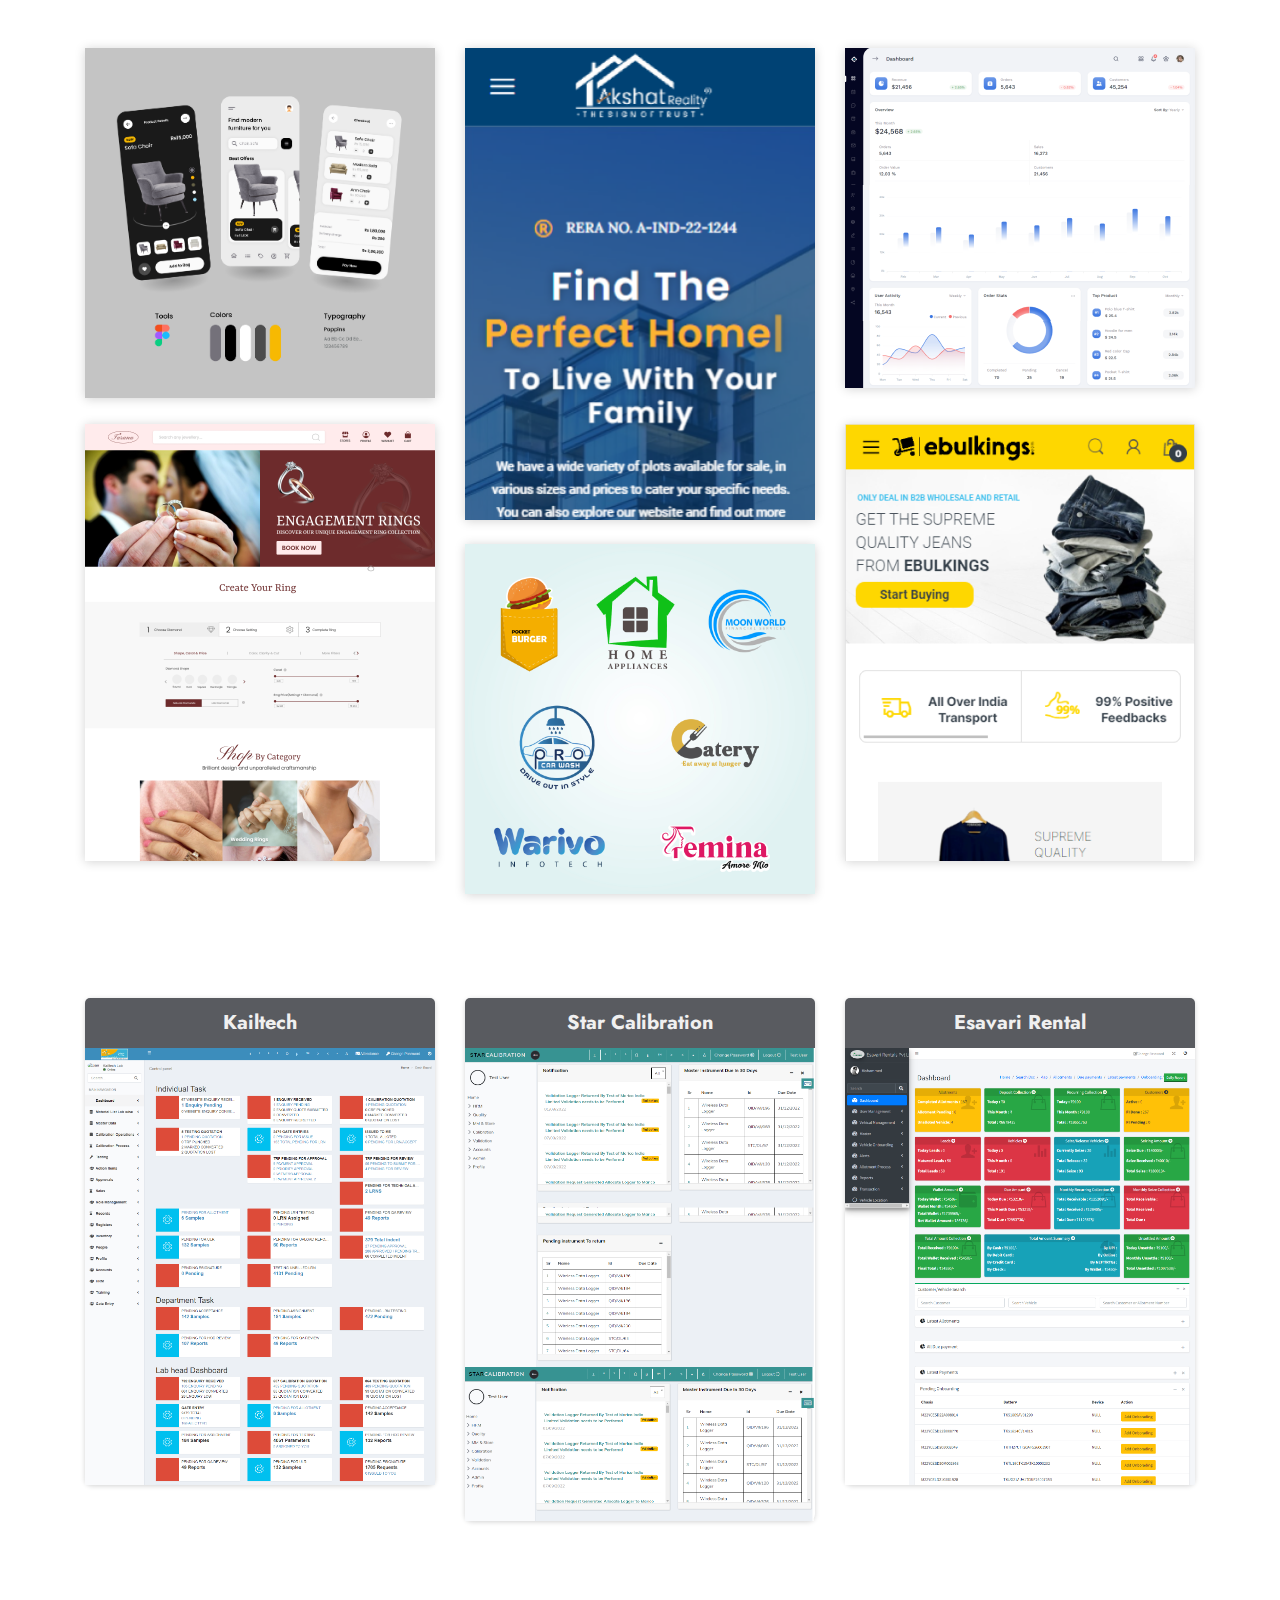
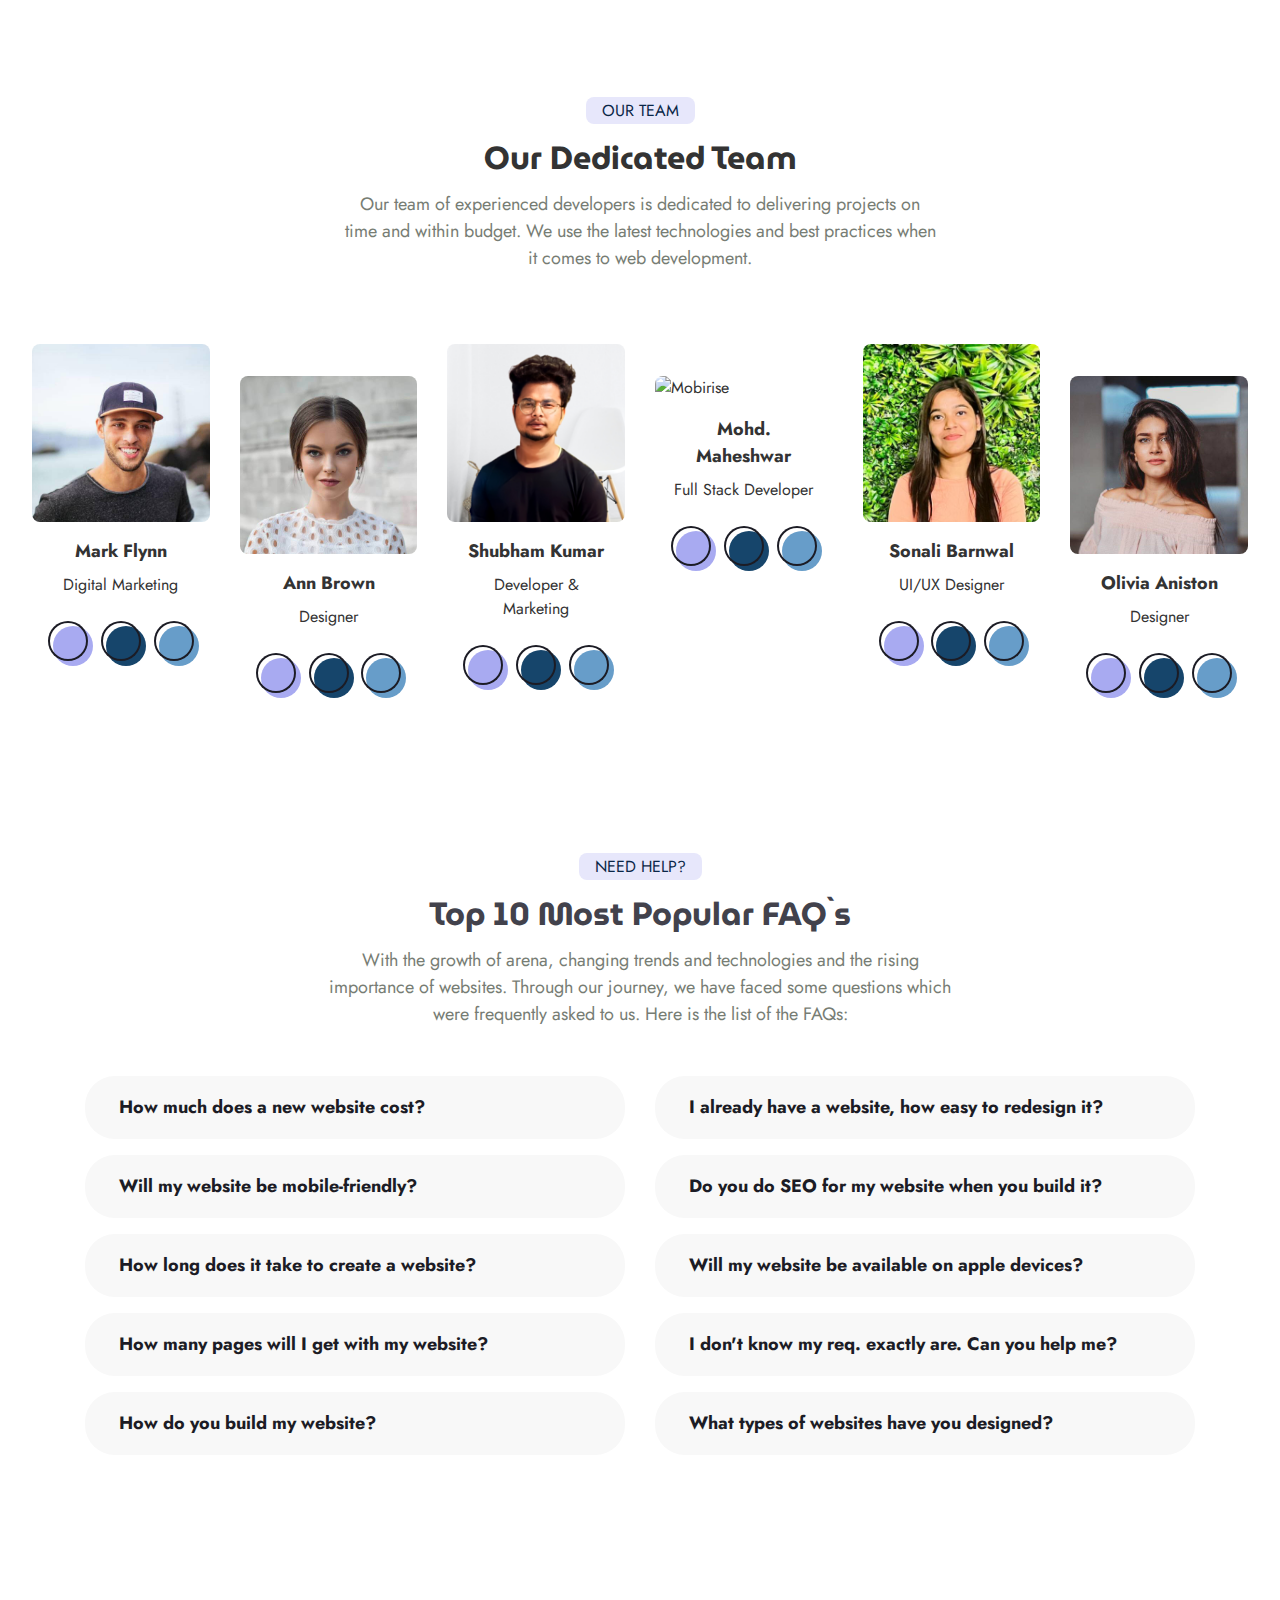
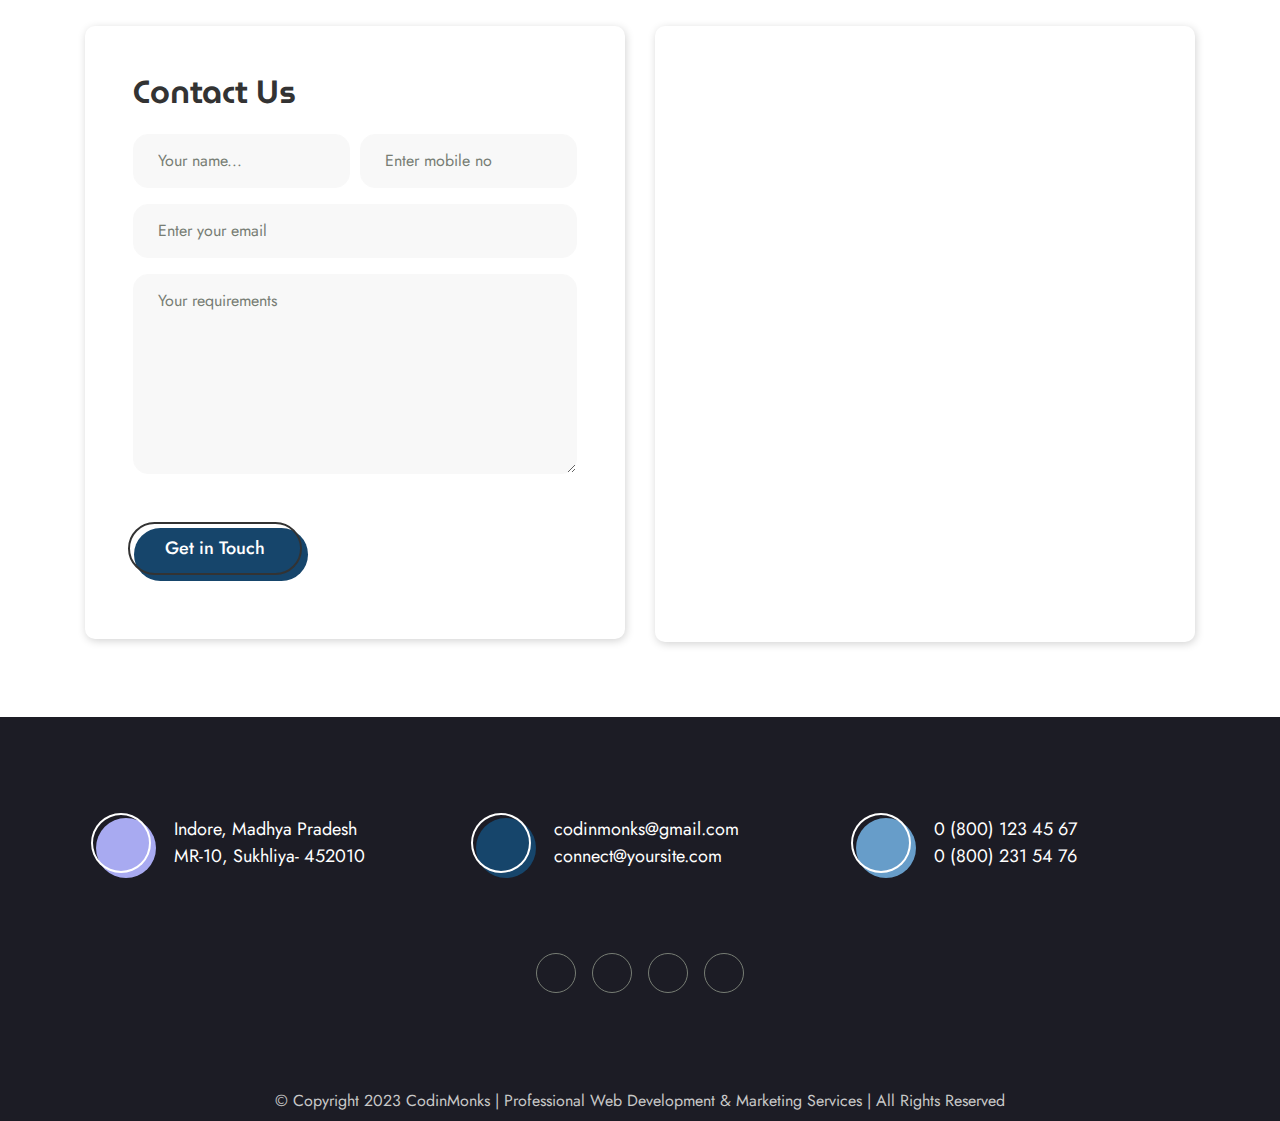
==== commit 442eba11: "Update index.html" ====
--- a/index.html
+++ b/index.html
@@ -46,7 +46,7 @@
 
             display: grid;
             overflow: hidden;
-            height: 1.1em;
+            height: 68px !important;
         }
 
         .type span span {
@@ -65,6 +65,12 @@
             content: " ";
             display: inline-block;
         }
+
+        @media (max-width: 768px) {
+            .type>span {
+height: 37px !important;
+}
+}
 
         @keyframes t {
 
@@ -1097,13 +1103,13 @@
                             <a class="img-icon" href="#" target="_blank">
                                 <span class="p-2 mbr-iconfont mobi-mbri-right mobi-mbri"></span>
                             </a>
-                            <img src="assets/images/face4.jpg" alt="Mobirise">
+                            <img src="assets/images/team/dummy-profile.png" alt="Mobirise">
                         </div>
                         <div class="card-box align-center">
-                            <h4 class="card-title mbr-fonts-style align-center mb-2 display-7"><strong>Mohh
+                            <h4 class="card-title mbr-fonts-style align-center mb-2 display-7"><strong>Mohd. Maheshwar
                                 </strong></h4>
                             <p class="mbr-text mbr-fonts-style mb-2 display-4">
-                                Manager</p>
+                                Full Stack Developer</p>
                             <div class="icon-wrapper">
                                 <a class="iconfont-wrapper" href="#" target="_blank">
                                     <span class="icon-bg icon1"></span>
@@ -1598,7 +1604,7 @@
                         </a>
                         <div class="card-box my-auto">
 
-                            <h5 class="card-text mbr-fonts-style display-7">support@yoursite.com<br>connect@yoursite.com
+                            <h5 class="card-text mbr-fonts-style display-7">codinmonks@gmail.com<br>connect@yoursite.com
                             </h5>
                         </div>
                     </div>
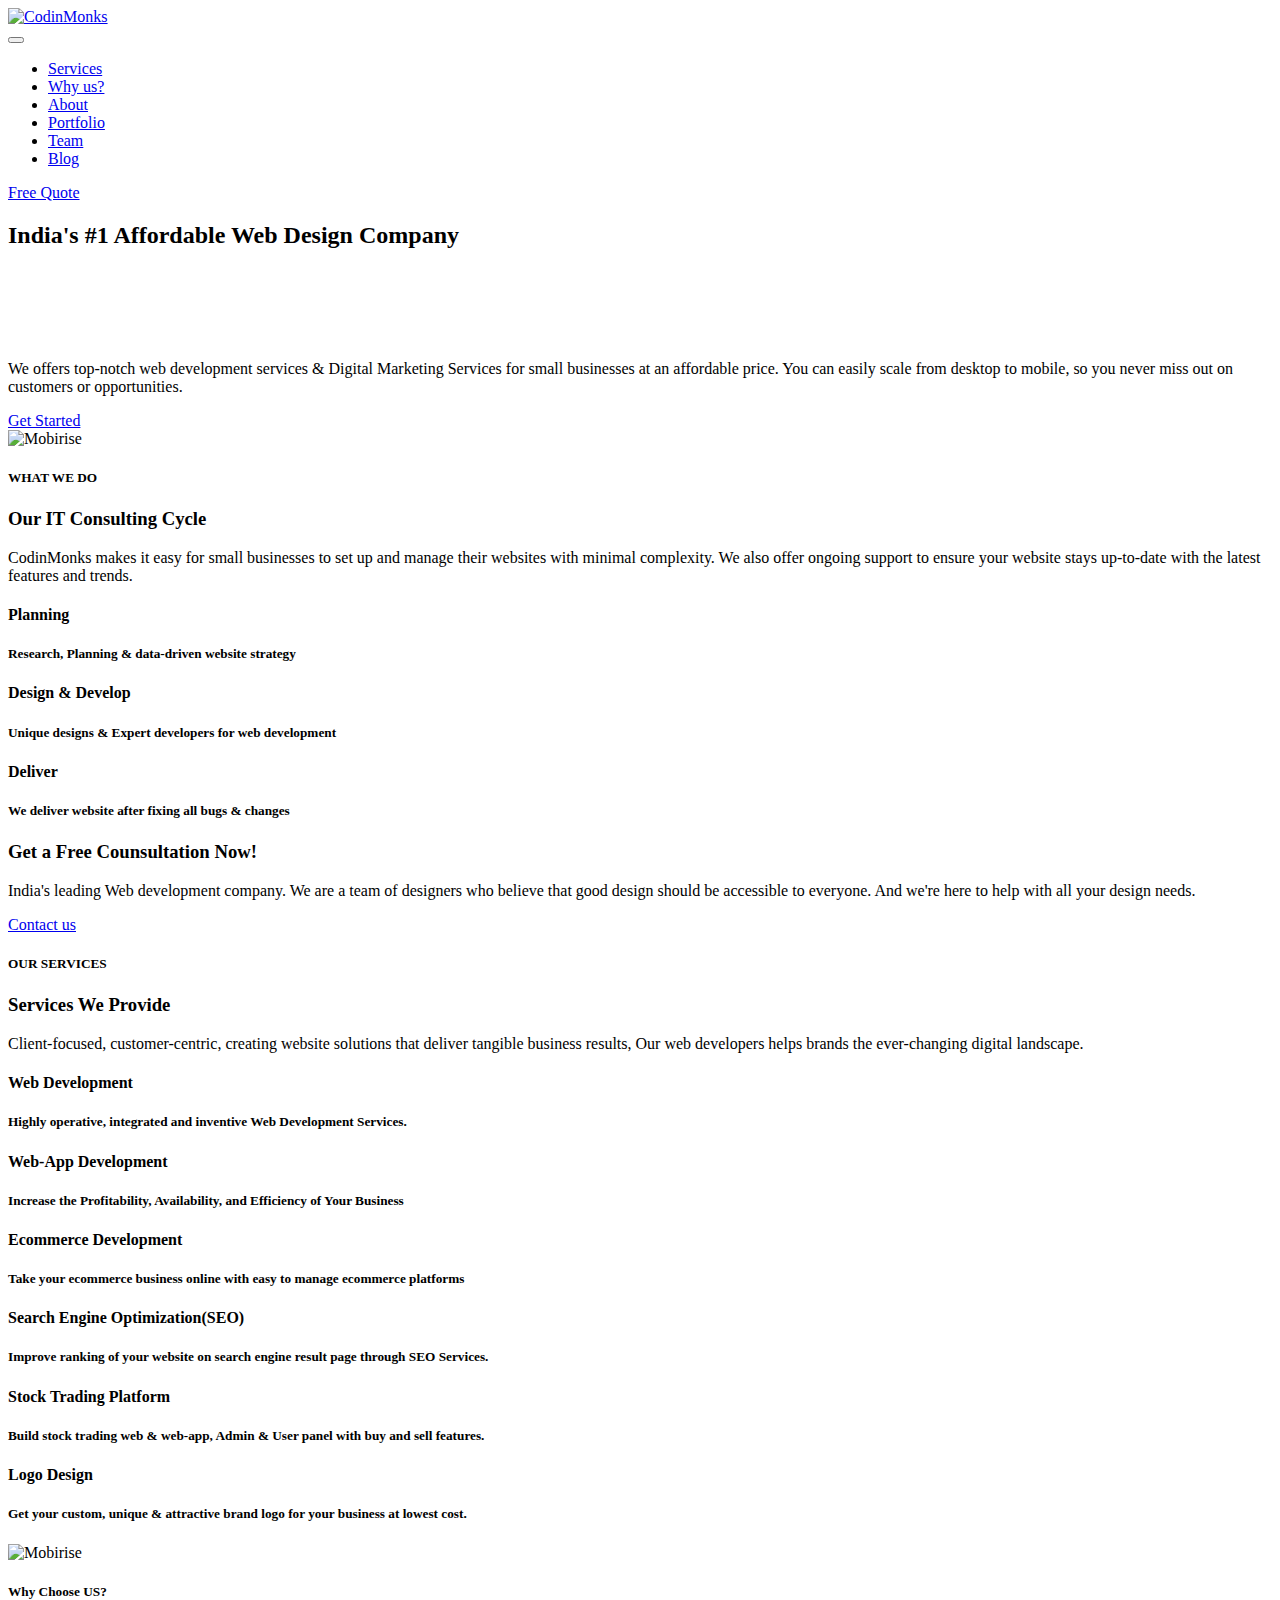
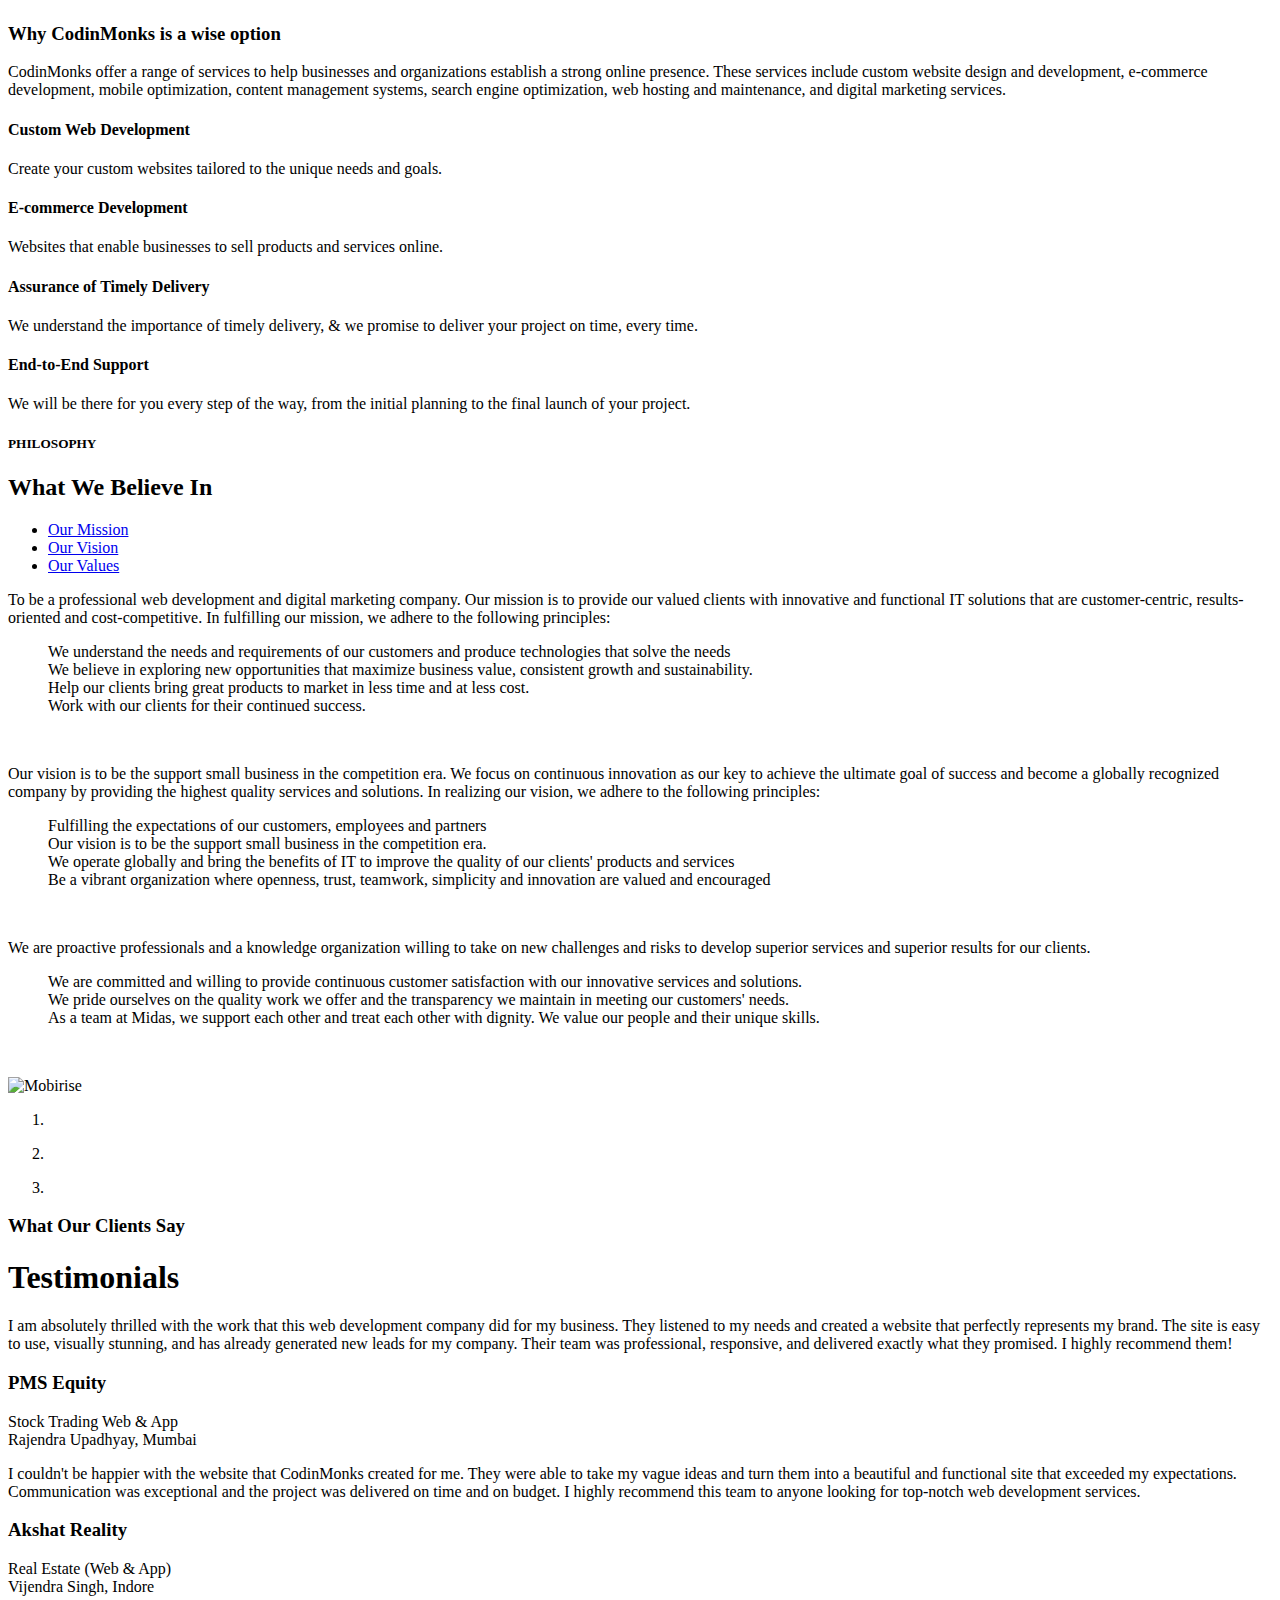
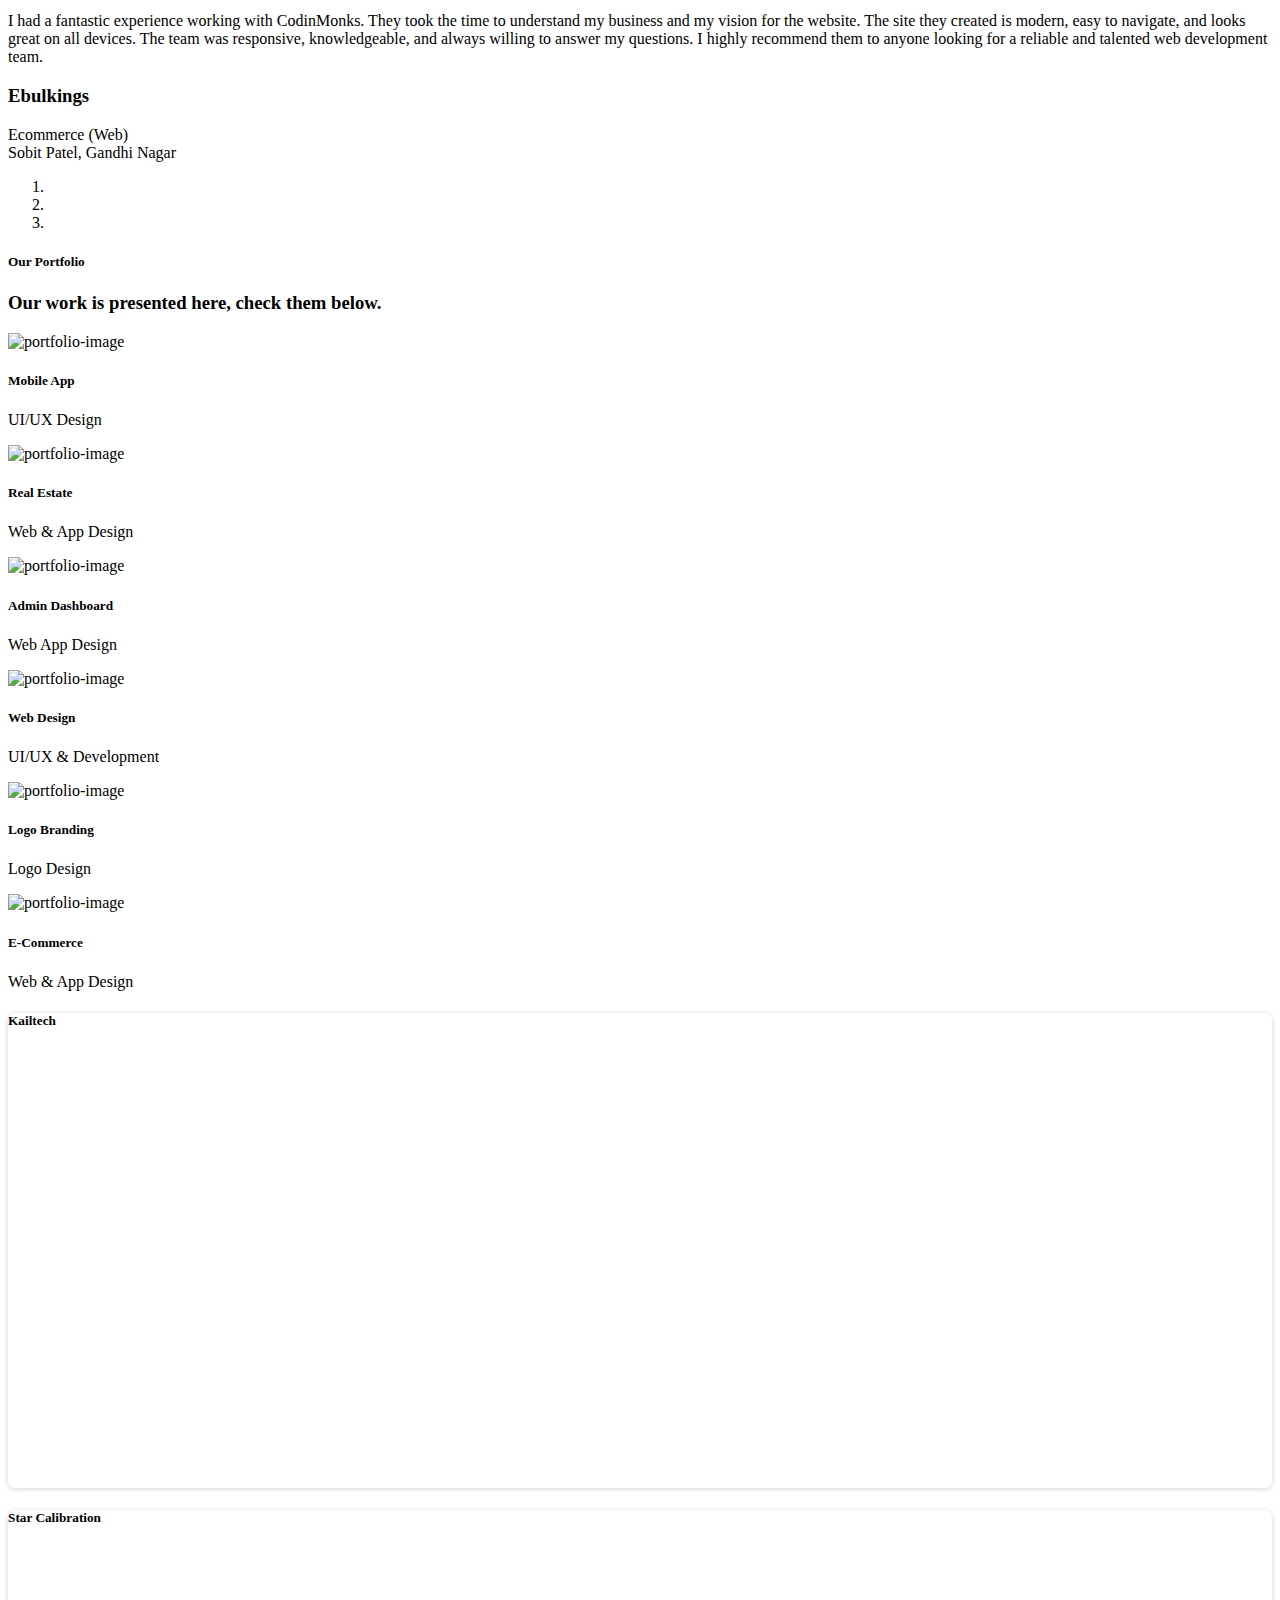
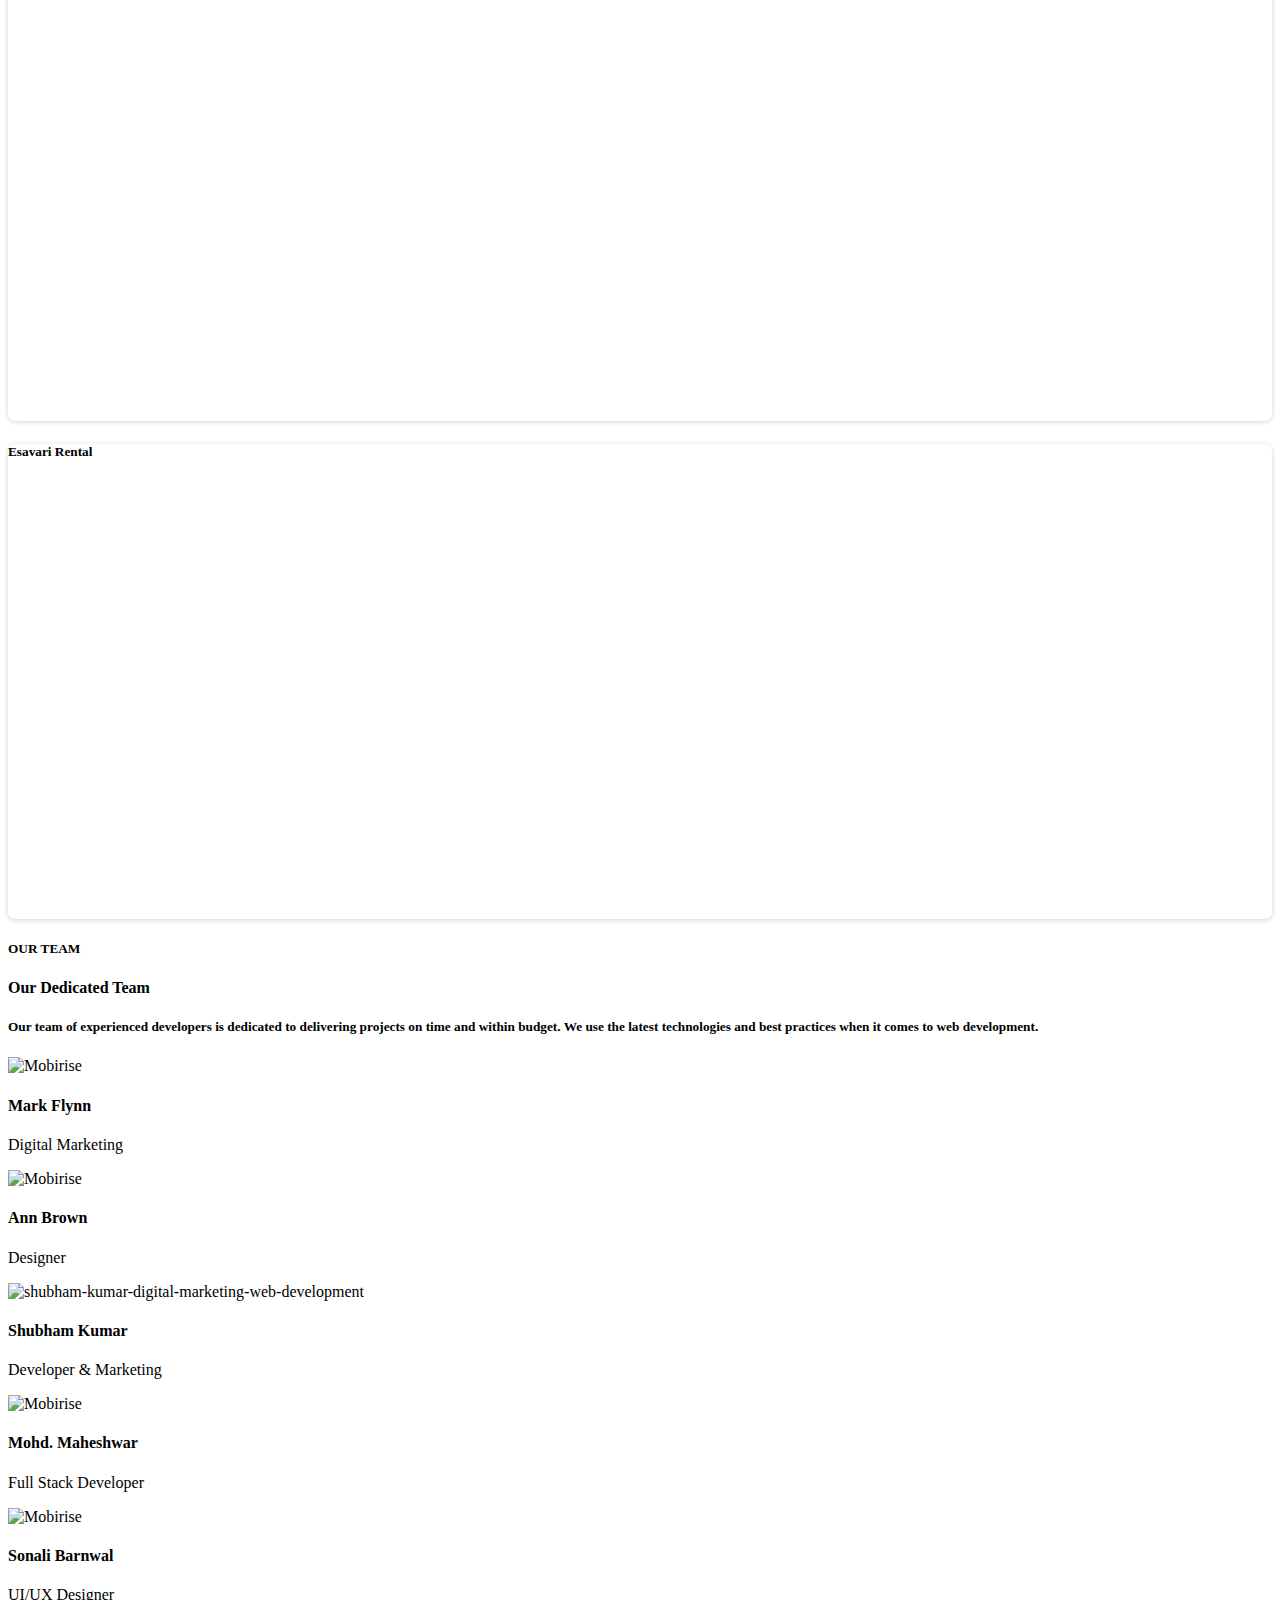
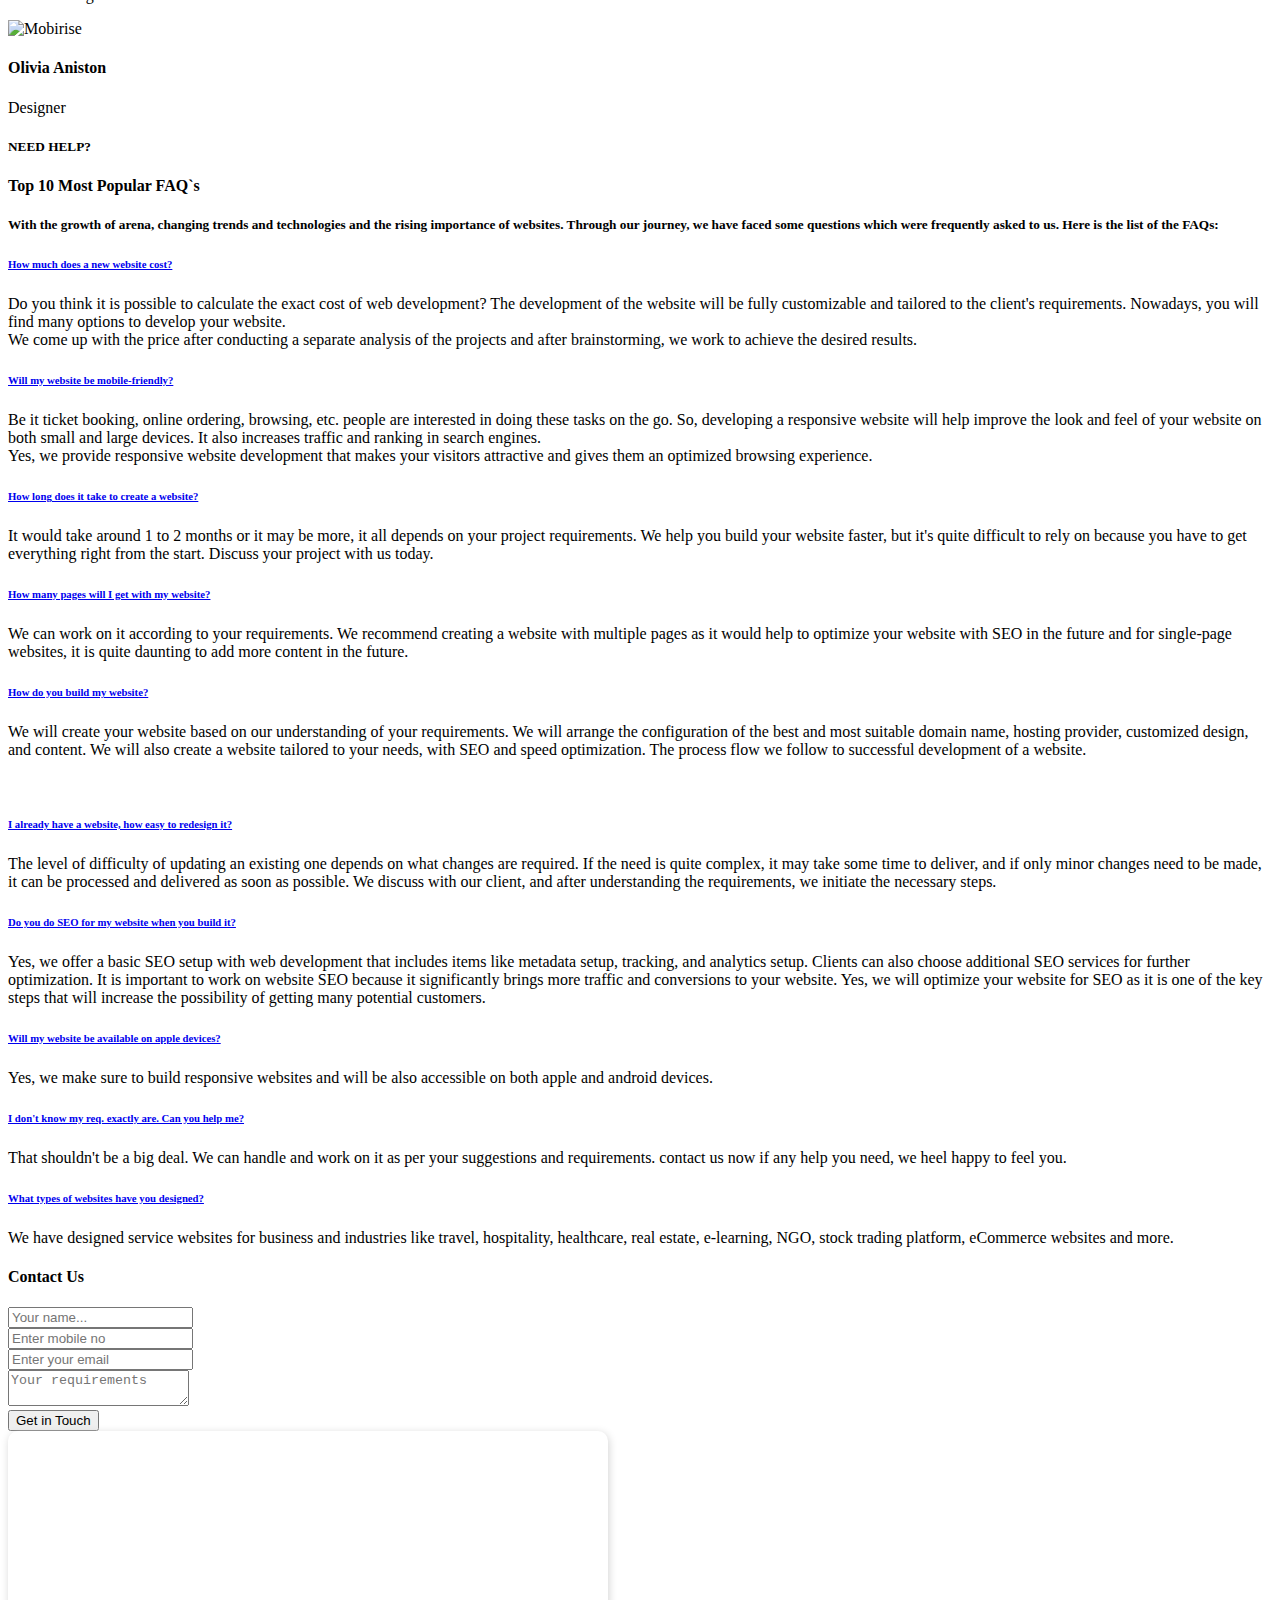
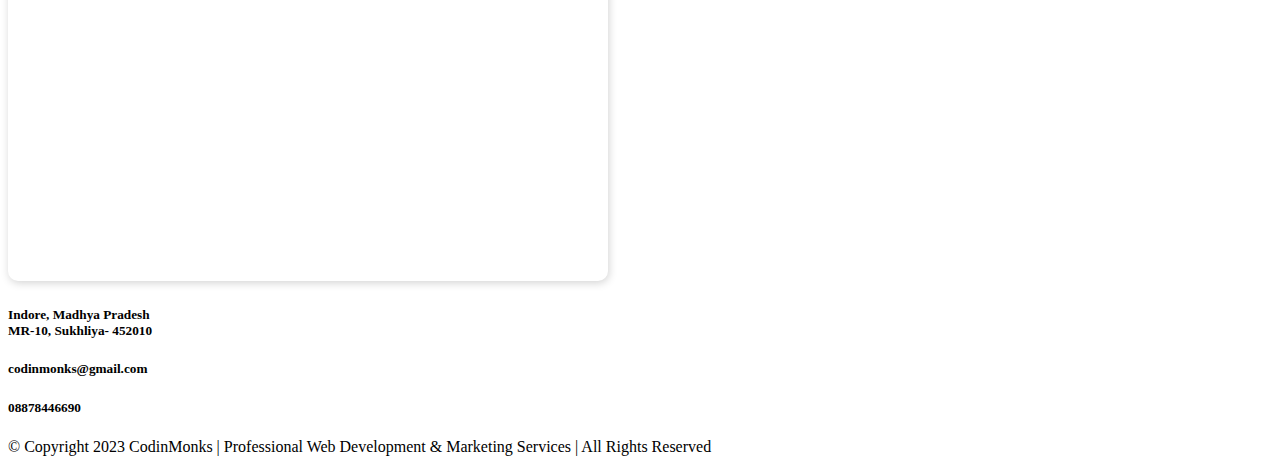
==== commit c1b309ac: "Add files via upload" ====
--- a/index.html
+++ b/index.html
@@ -68,9 +68,9 @@
 
         @media (max-width: 768px) {
             .type>span {
-height: 37px !important;
-}
-}
+                height: 37px !important;
+            }
+        }
 
         @keyframes t {
 
@@ -136,20 +136,28 @@
                 </button>
                 <div class="collapse navbar-collapse" id="navbarSupportedContent">
                     <ul class="navbar-nav nav-dropdown" data-app-modern-menu="true">
-                        <li class="nav-item"><a class="nav-link link text-primary display-7" href="#">
-                                Home</a></li>
-                        <li class="nav-item dropdown"><a class="nav-link link dropdown-toggle text-primary display-7"
-                                href="#" data-toggle="dropdown-submenu" aria-expanded="true">
+                        <!-- <li class="nav-item"><a class="nav-link link text-primary display-7" href="#">
+                                Home</a></li> -->
+                        <li class="nav-item dropdown"><a class="nav-link link text-primary display-7" href="#services"
+                                data-toggle="dropdown-submenu" aria-expanded="true">
                                 Services</a>
-                            <div class="dropdown-menu"><a class="dropdown-item text-primary display-7" href="#"> All
+                            <!-- <div class="dropdown-menu"><a class="dropdown-item text-primary display-7" href="#"> All
                                     Size Businesses</a><a class="dropdown-item text-primary display-7" href="#"
                                     aria-expanded="false">Computer Vision</a><a
                                     class="dropdown-item text-primary display-7" href="#" aria-expanded="false">Internet
-                                    Of Things</a></div>
+                                    Of Things</a></div> -->
                         </li>
-                        <li class="nav-item"><a class="nav-link link text-primary display-7" href="#">About</a>
+
+                        <li class="nav-item"><a class="nav-link link text-primary display-7" href="#whyus">Why us?</a>
                         </li>
-                        <li class="nav-item"><a class="nav-link link text-primary display-7" href="#">Help</a></li>
+
+                        <li class="nav-item"><a class="nav-link link text-primary display-7" href="#about">About</a>
+                        </li>
+                        <li class="nav-item"><a class="nav-link link text-primary display-7" href="#portfolio">Portfolio</a>
+                        </li>
+                       
+                        <li class="nav-item"><a class="nav-link link text-primary display-7" href="#team">Team</a></li>
+                        <li class="nav-item"><a class="nav-link link text-primary display-7" href="blogs/blog-page.html">Blog</a></li>
                     </ul>
                     <div class="icons-menu">
                         <a class="iconfont-wrapper" href="#" target="_blank">
@@ -166,7 +174,7 @@
 
                     </div>
                     <div class="navbar-buttons mbr-section-btn"><a class="btn btn-sm btn-info-outline display-4"
-                            href="#">Free
+                            href="#gotoform">Free
                             Quote</a></div>
                 </div>
             </div>
@@ -326,6 +334,8 @@
         </div>
     </section>
 
+
+
     <section class="info1 cid-s5yYW0uWxF" id="info01-d">
 
 
@@ -340,14 +350,15 @@
                 </div>
                 <div class="col-12 col-lg-4 my-auto align-right">
 
-                    <div class="mbr-section-btn"><a class="btn btn-lg btn-secondary-outline display-7" href="#">Contact
+                    <div class="mbr-section-btn"><a class="btn btn-lg btn-secondary-outline display-7"
+                            href="#gotoform2">Contact
                             us</a></div>
                 </div>
             </div>
         </div>
     </section>
 
-    <section class="features12 cid-s5yZooZ026" id="features012-e">
+    <section class="features12 cid-s5yZooZ026" id="services">
 
 
         <div class="container">
@@ -450,7 +461,7 @@
         </div>
     </section>
 
-    <section class="features3 cid-s5yYv1LlBg" id="features03-2">
+    <section class="features3 cid-s5yYv1LlBg" id="whyus">
 
 
         <div class="container-fluid">
@@ -536,7 +547,7 @@
         </div>
     </section>
 
-    <section class="tabs2 cid-s5yYOLNgLL" id="tabs02-b">
+    <section class="tabs2 cid-s5yYOLNgLL" id="about">
 
 
 
@@ -757,7 +768,7 @@
 
     <!-- ........................................Portfolio Section.............................................. -->
 
-    <section class="section banner pb-lg-0">
+    <section class="section banner pb-lg-0" id="portfolio" >
         <div class="container mb-5">
             <div class="row justify-content-center">
                 <div class="col-lg-8 text-center">
@@ -975,7 +986,7 @@
         </div>
     </section>
 
-    <section class="team1 cid-s5yYTI7UUc" id="team01-c">
+    <section class="team1 cid-s5yYTI7UUc" id="team">
 
 
         <div class="container-fluid">
@@ -1497,10 +1508,10 @@
         </div>
     </section>
 
-    <section class="form cid-s5yYCuVnr9" id="form01-6">
-
-
-        <div class="container">
+    <section id="gotoform" class="form cid-s5yYCuVnr9" id="form01-6">
+
+
+        <div id="gotoform2" class="container">
             <div class="row">
                 <div class="col-lg-6 mx-auto mbr-form">
                     <div class="wrapper" data-form-type="formoid">
@@ -1519,7 +1530,7 @@
                                     <h4 class="mbr-fonts-style display-2">Contact Us</h4>
                                 </div>
                                 <div class="col-lg-6 col-md-12 col-sm-12 form-group" data-for="name">
-                                    <input  type="text" id="name" name="name" placeholder="Your name..."
+                                    <input type="text" id="name" name="name" placeholder="Your name..."
                                         class="form-control display-7" required>
                                 </div>
                                 <div class="col-lg-6 col-md-12 col-sm-12 form-group" data-for="mobile">
@@ -1534,7 +1545,8 @@
                                     <textarea nid="message" name="message" placeholder="Your requirements"
                                         class="form-control display-7"></textarea>
                                 </div>
-                                <div class="col-auto"><button type="submit" value="Send" class="btn btn-secondary-outline display-7">Get in Touch</button>
+                                <div class="col-auto"><button type="submit" value="Send"
+                                        class="btn btn-secondary-outline display-7">Get in Touch</button>
                                 </div>
                             </div>
                         </form>
@@ -1575,14 +1587,14 @@
 
 
 
-    <section class="contacts1 cid-s5yYzYeNiJ" id="contacts01-4">
-
-
+    <section class="contacts1 cid-s5yYzYeNiJ mb-0" id="contacts01-4">
+    
+    
         <div class="container">
             <div class="row justify-content-center">
                 <div class="card col-12 col-md-6 md-pb col-lg-4">
                     <div class="card-wrapper">
-                        <a class="iconfont-wrapper" href="#" target="_blank">
+                        <a class="iconfont-wrapper" href="https://www.google.com/maps/place/CodinMonks+%7C+Professional+web+development,+21-B+Maa+Sharda+Nagar,+Sukhliya,+MR+10+Rd,+Vijaynagar,+Indore,+Madhya+Pradesh+452010/@22.7683734,75.8775839,15z/data=!4m6!3m5!1s0x396303795e599579:0x8cd4df11c856f819!8m2!3d22.7683734!4d75.8775839!16s%2Fg%2F11kbx9xlg6" target="_blank">
                             <span class="icon-bg icon1"></span>
                             <span class="p-2 mbr-iconfont mobi-mbri-map-pin mobi-mbri"><i
                                     class="fa-solid fa-location-dot"></i></span>
@@ -1597,27 +1609,27 @@
                 </div>
                 <div class="card col-12 col-md-6 md-pb col-lg-4">
                     <div class="card-wrapper">
-                        <a class="iconfont-wrapper" href="#" target="_blank">
+                        <a class="iconfont-wrapper" href="mailto:codinmonks@gmail.com" >
                             <span class="icon-bg icon2"></span>
                             <span class="p-2 mbr-iconfont mobi-mbri-letter mobi-mbri"><i
                                     class="fa-solid fa-envelope"></i></span>
                         </a>
                         <div class="card-box my-auto">
 
-                            <h5 class="card-text mbr-fonts-style display-7">codinmonks@gmail.com<br>connect@yoursite.com
+                            <h5 class="card-text mbr-fonts-style display-7">codinmonks@gmail.com
                             </h5>
                         </div>
                     </div>
                 </div>
                 <div class="card col-12 col-md-6 md-pb col-lg-4">
                     <div class="card-wrapper">
-                        <a class="iconfont-wrapper" href="#" target="_blank">
+                        <a class="iconfont-wrapper" href="tel:8878446690" >
                             <span class="icon-bg icon3"></span>
                             <span class="p-2 mbr-iconfont mobi-mbri-phone mobi-mbri"><i
                                     class="fa-solid fa-phone-volume"></i></span>
                         </a>
                         <div class="card-box my-auto">
-                            <h5 class="card-text mbr-fonts-style display-7">0 (800) 123 45 67<br>0 (800) 231 54 76</h5>
+                            <h5 class="card-text mbr-fonts-style display-7">08878446690</h5>
                         </div>
                     </div>
                 </div>
@@ -1625,46 +1637,33 @@
         </div>
     </section>
 
-    <section class="social1 cid-s5yYHBnroe" id="social01-9">
+    <section class="social1 cid-s5yYHBnroe mb-0" id="social01-9">
 
         <div class="container">
             <div class="row justify-content-center">
                 <div class="col-lg-12">
                     <div class="wrapper">
-                        <div class="icon-wrapper">
+                      <a href="https://www.linkedin.com/company/codinmonks-professional-web-development/">  <div class="icon-wrapper">
                             <span style="color: aliceblue !important;"
-                                class="mbr-iconfont socicon-twitter socicon"></span>
-                        </div>
-
-                        <div class="icon-wrapper">
+                                class="mbr-iconfont socicon-twitter socicon"><i class="fa-brands fa-linkedin-in"></i></span>
+                        </div></a>
+
+                      <a href="https://www.facebook.com/thedigitalshree">  <div class="icon-wrapper">
                             <span style="color: aliceblue !important;"
-                                class="mbr-iconfont socicon-facebook socicon"></span>
-                        </div>
-
-                        <div class="icon-wrapper">
+                                class="mbr-iconfont socicon-facebook socicon"><i class="fa-brands fa-facebook-f"></i></span>
+                        </div></a>
+
+                       <a href="https://twitter.com/codinmonks"> <div class="icon-wrapper">
                             <span style="color: aliceblue !important;"
-                                class="mbr-iconfont socicon-instagram socicon"></span>
-                        </div>
-
-                        <div class="icon-wrapper">
+                                class="mbr-iconfont socicon-instagram socicon"><i class="fa-brands fa-twitter"></i></span>
+                        </div></a>
+
+                       <a href="https://youtube.com/@codinmonks"> <div class="icon-wrapper">
                             <span style="color: aliceblue !important;"
-                                class="mbr-iconfont socicon-behance socicon"></span>
-                        </div>
-
-                        <!-- <a class="iconfont-wrapper" href="#" target="_blank">
-                            <span class="icon-bg icon1"></span>
-                            <span class="p-2 mbr-iconfont socicon-twitter socicon"><i
-                                    class="fa-brands fa-facebook-f"></i></span>
-                        </a>
-                        <a class="iconfont-wrapper" href="#" target="_blank">
-                            <span class="icon-bg icon2"></span>
-                            <span class="p-2 mbr-iconfont socicon-facebook socicon"><i
-                                    class="fa-brands fa-linkedin-in"></i></span>
-                        </a>
-                        <a class="iconfont-wrapper" href="#" target="_blank">
-                            <span class="icon-bg icon3"></span>
-                            <span class="p-2 mbr-iconfont socicon-linkedin socicon"><i
-                                    class="fa-brands fa-behance"></i></span> -->
+                                class="mbr-iconfont socicon-behance socicon"><i class="fa-brands fa-youtube"></i></span>
+                        </div></a>
+
+                       
 
 
 
@@ -1674,8 +1673,8 @@
             </div>
         </div>
     </section>
-    <div id="google_translate_element"></div>
-    <section class="footer1 cid-s5yYGmH8Ea" once="footers" id="footer01-8">
+    
+    <section class="footer1 cid-s5yYGmH8Ea mb-0" once="footers" id="footer01-8">
 
         <div class="container">
             <div class="media-container-row align-center mbr-white">
@@ -1759,17 +1758,17 @@
         audio.load();
     </script>
 
-<script>
-    // Show a success message when the form is submitted successfully
-    $(document).ready(function() {
-      $('form').submit(function() {
-        $('.success-message').remove();
-        $(this).append('<div class="success-message">Your Requirement have been submitted successfully.</div>');
-      });
-    });
-  </script>
+    <script>
+        // Show a success message when the form is submitted successfully
+        $(document).ready(function () {
+            $('form').submit(function () {
+                $('.success-message').remove();
+                $(this).append('<div class="success-message">Your Requirement have been submitted successfully.</div>');
+            });
+        });
+    </script>
 
 
 </body>
 
-</html>
+</html>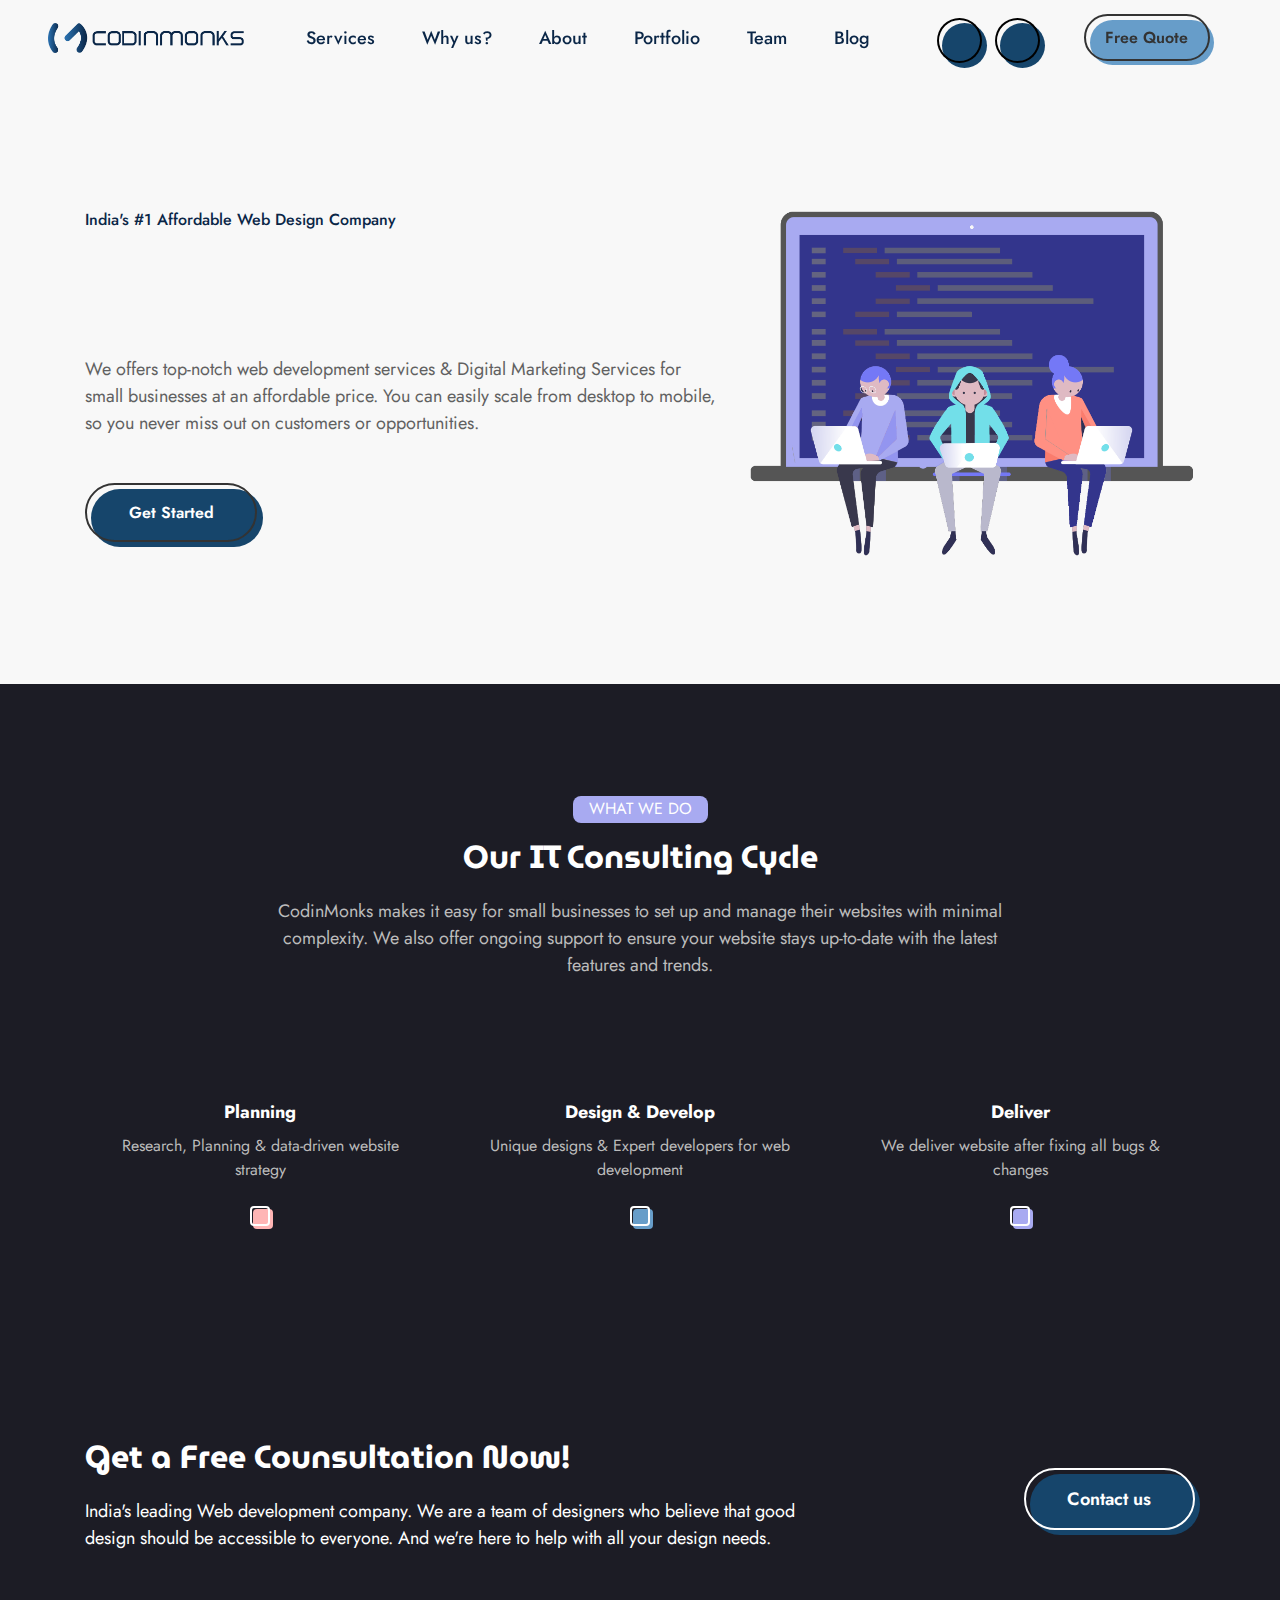
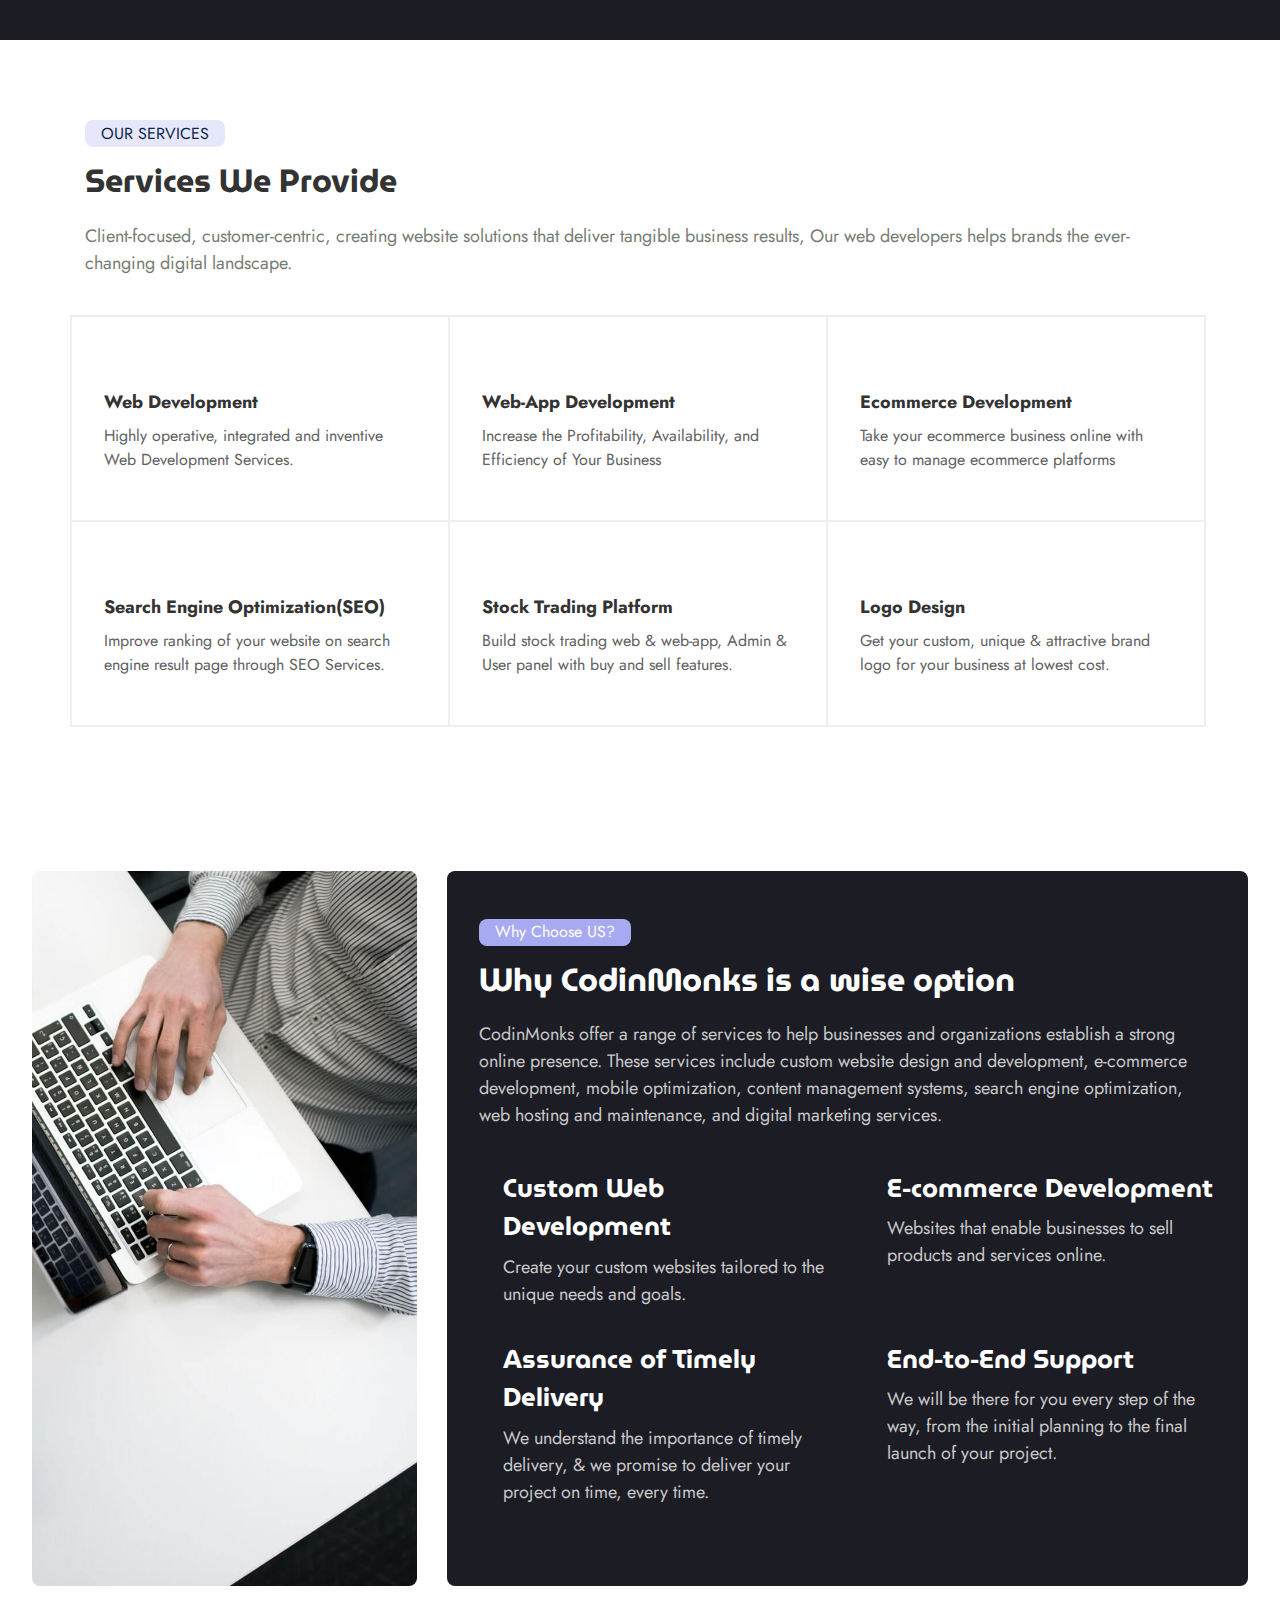
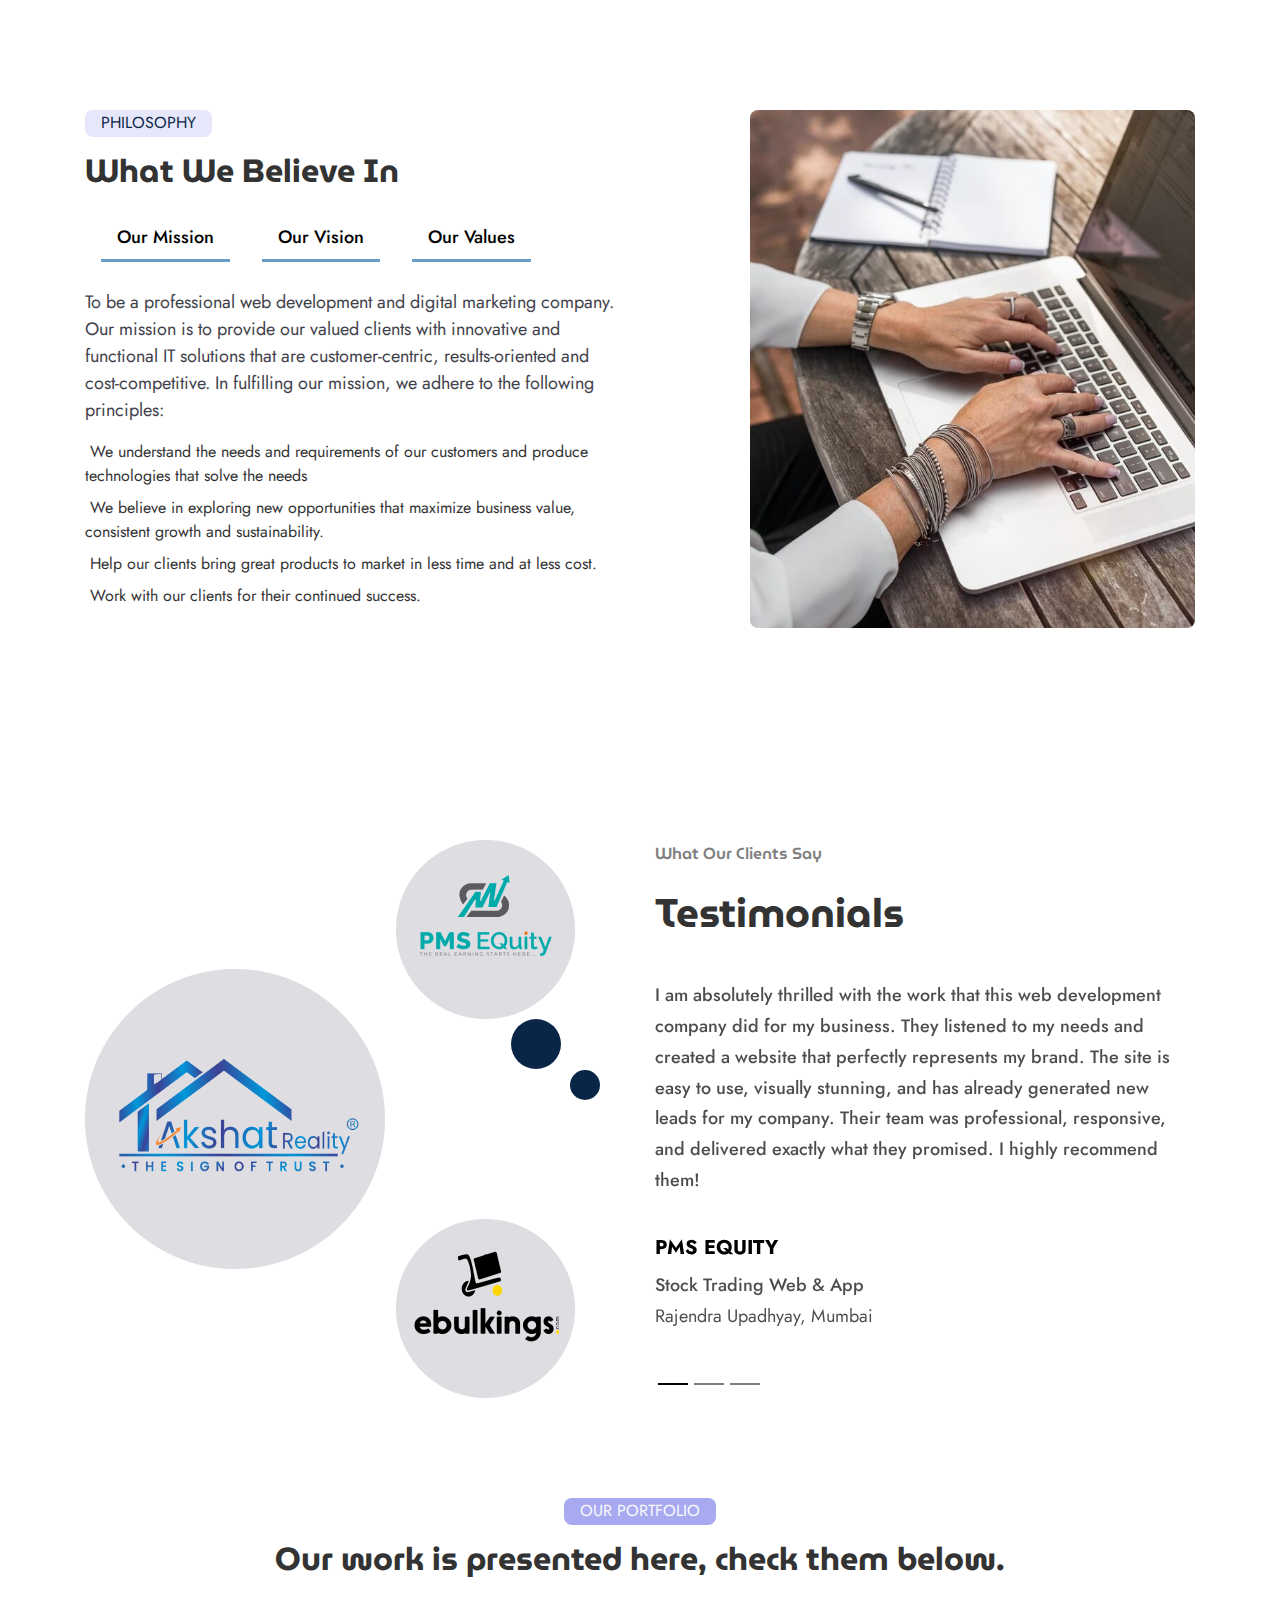
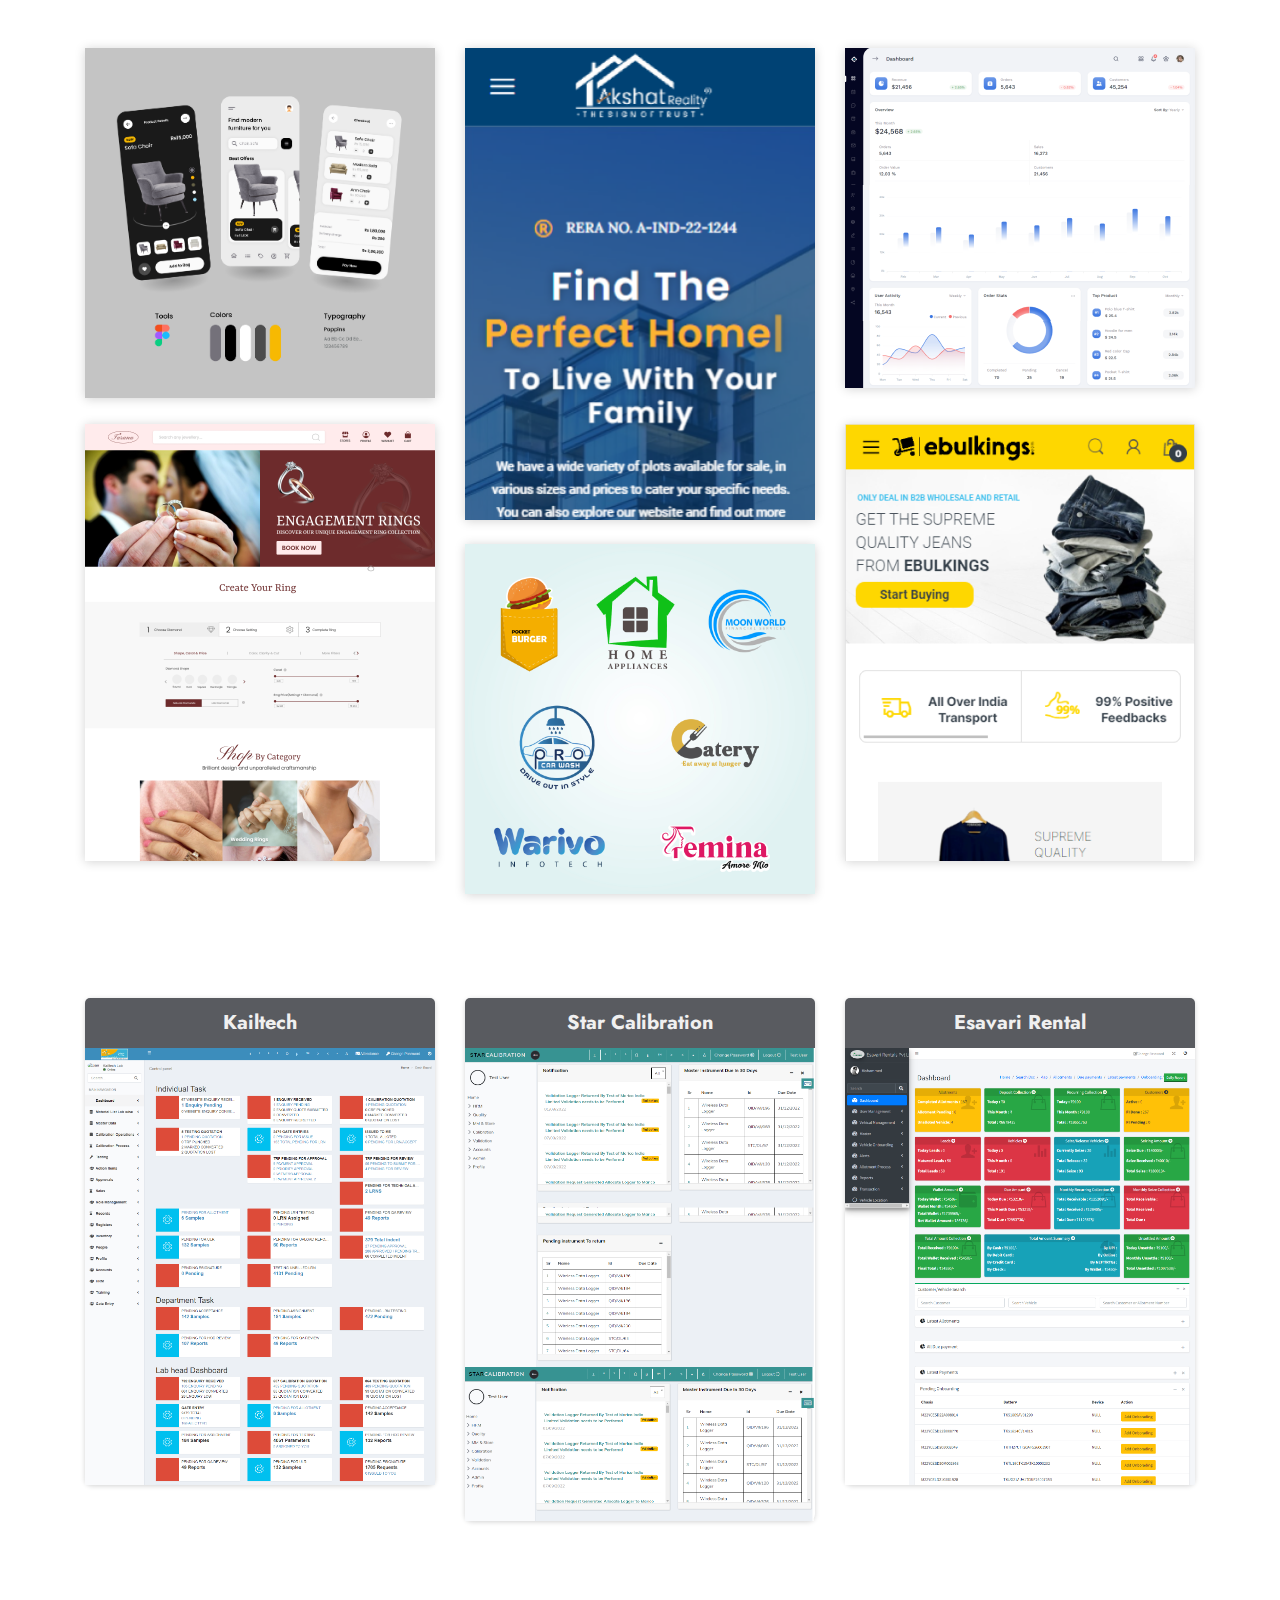
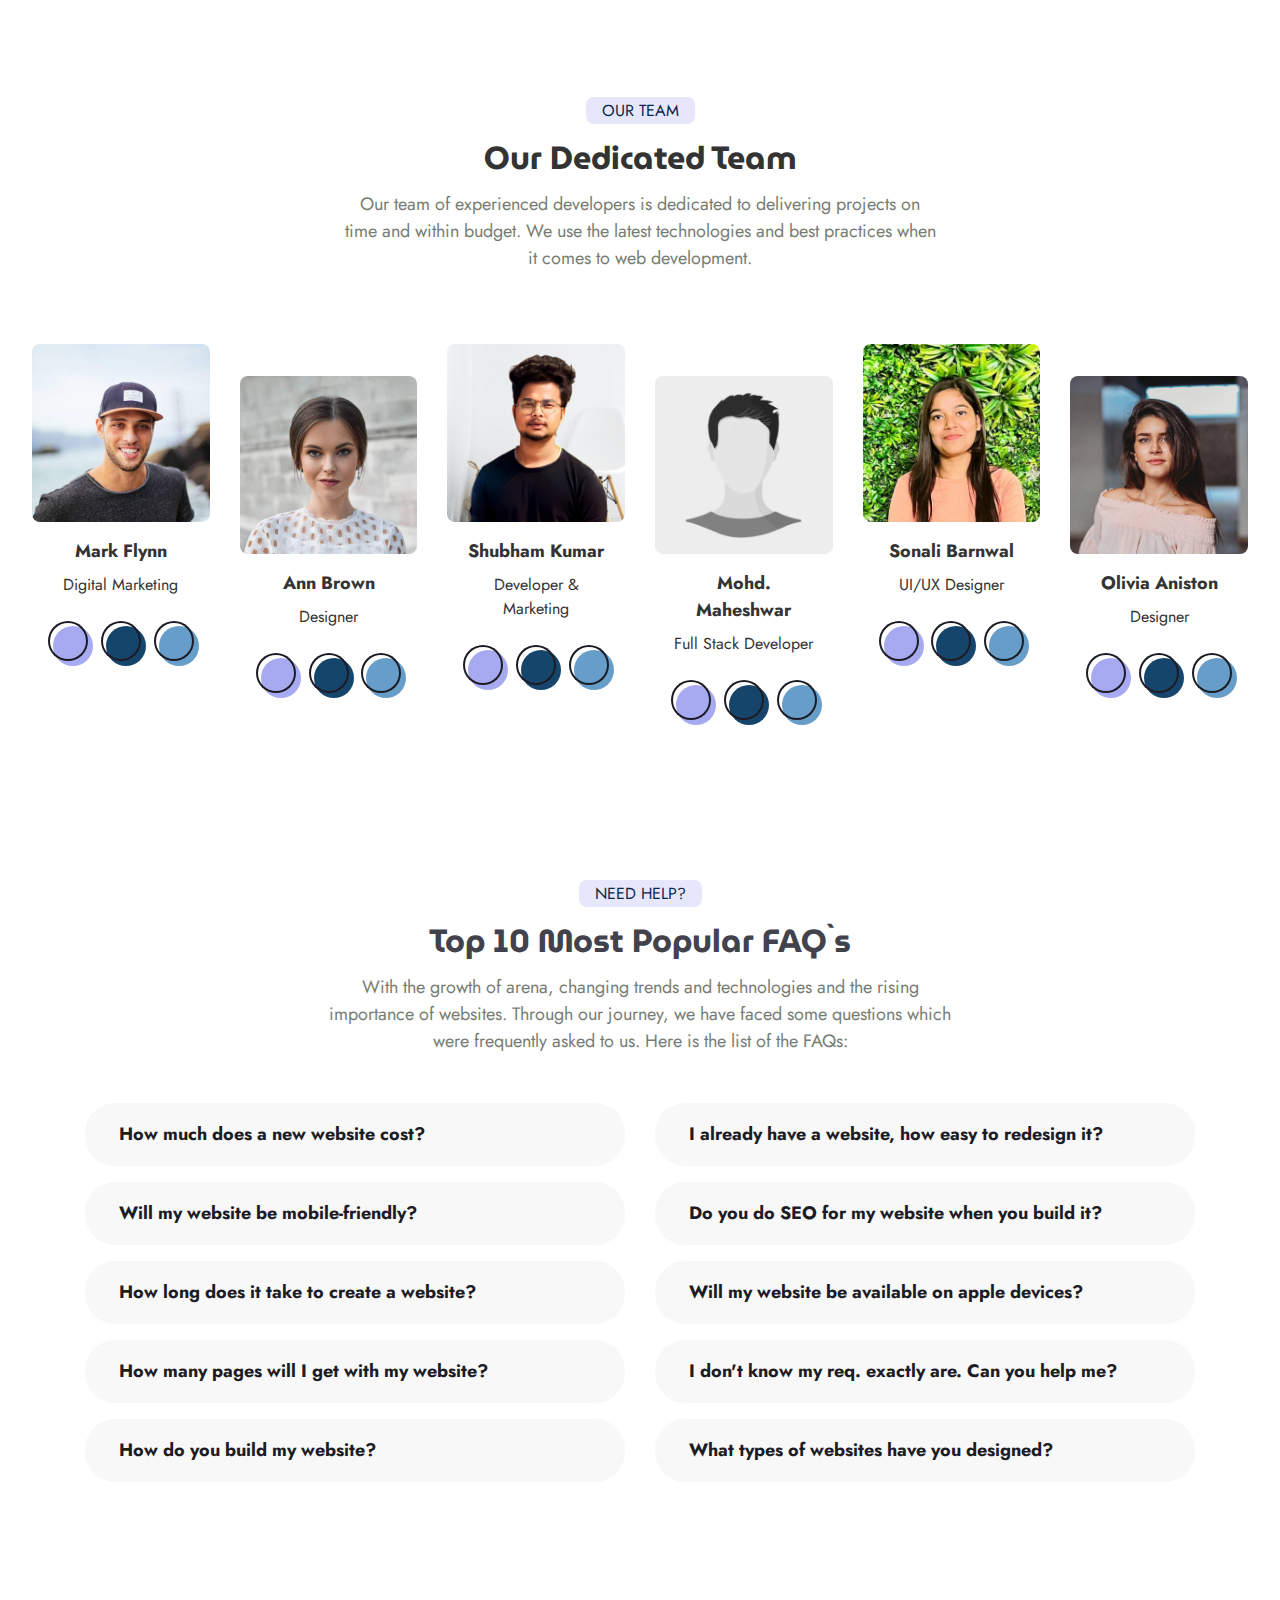
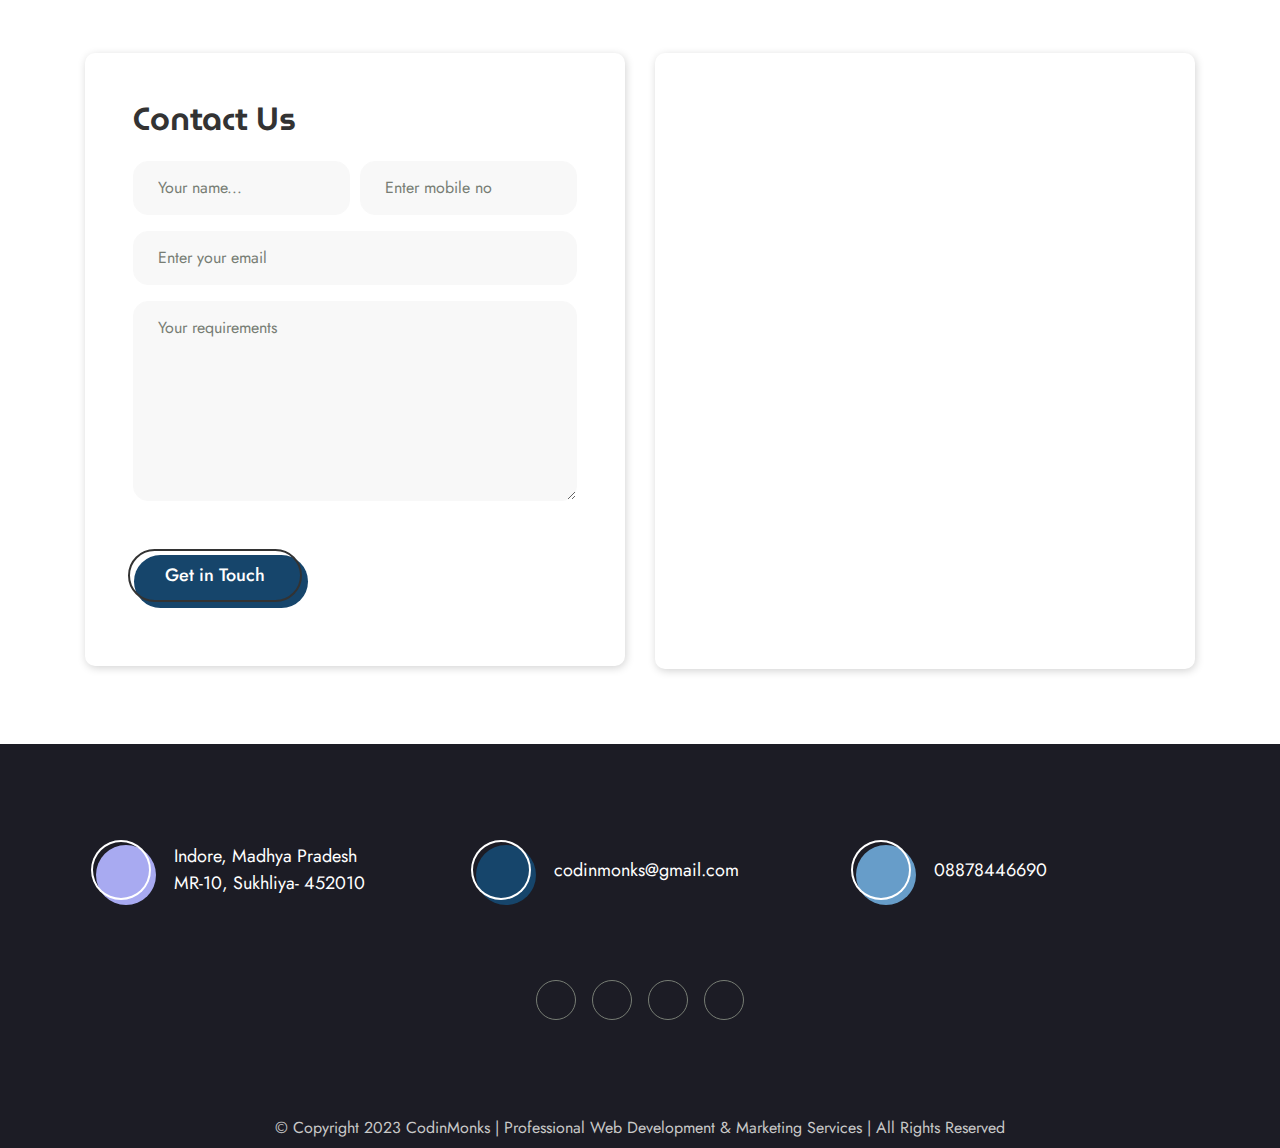
==== commit dab57324: "Update index.html" ====
--- a/index.html
+++ b/index.html
@@ -160,12 +160,12 @@
                         <li class="nav-item"><a class="nav-link link text-primary display-7" href="blogs/blog-page.html">Blog</a></li>
                     </ul>
                     <div class="icons-menu">
-                        <a class="iconfont-wrapper" href="#" target="_blank">
+                        <a class="iconfont-wrapper" href="https://www.facebook.com/thedigitalshree" target="_blank">
                             <span class="icon-bg"></span>
                             <span class="p-2 mbr-iconfont socicon-facebook socicon"><i
                                     class="fa-brands fa-facebook-f"></i></span>
                         </a>
-                        <a class="iconfont-wrapper" href="#" target="_blank">
+                        <a class="iconfont-wrapper" href="https://www.linkedin.com/company/codinmonks-professional-web-development/" target="_blank">
                             <span class="icon-bg"></span>
                             <span class="p-2 mbr-iconfont socicon-twitter socicon"><i
                                     class="fa-brands fa-linkedin-in"></i></span>
@@ -1771,4 +1771,4 @@
 
 </body>
 
-</html>+</html>
--- a/assets/web/assets/mobirise-icons2/mobirise2.css
+++ b/assets/web/assets/mobirise-icons2/mobirise2.css
@@ -0,0 +1,651 @@
+@font-face {
+    font-family: 'Moririse2';
+    font-display: swap;
+    src: url('mobirise2.eot?f2bix4');
+    src: url('mobirise2.eot?f2bix4#iefix') format('embedded-opentype'), url('mobirise2.ttf?f2bix4') format('truetype'), url('mobirise2.woff?f2bix4') format('woff'), url('mobirise2.svg?f2bix4#mobirise2') format('svg');
+    font-weight: normal;
+    font-style: normal;
+}
+
+[class^="mobi-"],
+[class*=" mobi-"] {
+    /* use !important to prevent issues with browser extensions that change fonts */
+    font-family: 'Moririse2' !important;
+    speak: none;
+    font-style: normal;
+    font-weight: normal;
+    font-variant: normal;
+    text-transform: none;
+    line-height: 1;
+    /* Better Font Rendering =========== */
+    -webkit-font-smoothing: antialiased;
+    -moz-osx-font-smoothing: grayscale;
+}
+
+.mobi-mbri-add-submenu:before {
+    content: "\e900";
+}
+
+.mobi-mbri-alert:before {
+    content: "\e901";
+}
+
+.mobi-mbri-align-center:before {
+    content: "\e902";
+}
+
+.mobi-mbri-align-justify:before {
+    content: "\e903";
+}
+
+.mobi-mbri-align-left:before {
+    content: "\e904";
+}
+
+.mobi-mbri-align-right:before {
+    content: "\e905";
+}
+
+.mobi-mbri-android:before {
+    content: "\e906";
+}
+
+.mobi-mbri-apple:before {
+    content: "\e907";
+}
+
+.mobi-mbri-arrow-down:before {
+    content: "\e908";
+}
+
+.mobi-mbri-arrow-next:before {
+    content: "\e909";
+}
+
+.mobi-mbri-arrow-prev:before {
+    content: "\e90a";
+}
+
+.mobi-mbri-arrow-up:before {
+    content: "\e90b";
+}
+
+.mobi-mbri-bold:before {
+    content: "\e90c";
+}
+
+.mobi-mbri-bookmark:before {
+    content: "\e90d";
+}
+
+.mobi-mbri-bootstrap:before {
+    content: "\e90e";
+}
+
+.mobi-mbri-briefcase:before {
+    content: "\e90f";
+}
+
+.mobi-mbri-browse:before {
+    content: "\e910";
+}
+
+.mobi-mbri-bulleted-list:before {
+    content: "\e911";
+}
+
+.mobi-mbri-calendar:before {
+    content: "\e912";
+}
+
+.mobi-mbri-camera:before {
+    content: "\e913";
+}
+
+.mobi-mbri-cart-add:before {
+    content: "\e914";
+}
+
+.mobi-mbri-cart-full:before {
+    content: "\e915";
+}
+
+.mobi-mbri-cash:before {
+    content: "\e916";
+}
+
+.mobi-mbri-change-style:before {
+    content: "\e917";
+}
+
+.mobi-mbri-chat:before {
+    content: "\e918";
+}
+
+.mobi-mbri-clock:before {
+    content: "\e919";
+}
+
+.mobi-mbri-close:before {
+    content: "\e91a";
+}
+
+.mobi-mbri-cloud:before {
+    content: "\e91b";
+}
+
+.mobi-mbri-code:before {
+    content: "\e91c";
+}
+
+.mobi-mbri-contact-form:before {
+    content: "\e91d";
+}
+
+.mobi-mbri-credit-card:before {
+    content: "\e91e";
+}
+
+.mobi-mbri-cursor-click:before {
+    content: "\e91f";
+}
+
+.mobi-mbri-cust-feedback:before {
+    content: "\e920";
+}
+
+.mobi-mbri-database:before {
+    content: "\e921";
+}
+
+.mobi-mbri-delivery:before {
+    content: "\e922";
+}
+
+.mobi-mbri-desktop:before {
+    content: "\e923";
+}
+
+.mobi-mbri-devices:before {
+    content: "\e924";
+}
+
+.mobi-mbri-down:before {
+    content: "\e925";
+}
+
+.mobi-mbri-download-2:before {
+    content: "\e926";
+}
+
+.mobi-mbri-download:before {
+    content: "\e927";
+}
+
+.mobi-mbri-drag-n-drop-2:before {
+    content: "\e928";
+}
+
+.mobi-mbri-drag-n-drop:before {
+    content: "\e929";
+}
+
+.mobi-mbri-edit-2:before {
+    content: "\e92a";
+}
+
+.mobi-mbri-edit:before {
+    content: "\e92b";
+}
+
+.mobi-mbri-error:before {
+    content: "\e92c";
+}
+
+.mobi-mbri-extension:before {
+    content: "\e92d";
+}
+
+.mobi-mbri-features:before {
+    content: "\e92e";
+}
+
+.mobi-mbri-file:before {
+    content: "\e92f";
+}
+
+.mobi-mbri-flag:before {
+    content: "\e930";
+}
+
+.mobi-mbri-folder:before {
+    content: "\e931";
+}
+
+.mobi-mbri-gift:before {
+    content: "\e932";
+}
+
+.mobi-mbri-github:before {
+    content: "\e933";
+}
+
+.mobi-mbri-globe-2:before {
+    content: "\e934";
+}
+
+.mobi-mbri-globe:before {
+    content: "\e935";
+}
+
+.mobi-mbri-growing-chart:before {
+    content: "\e936";
+}
+
+.mobi-mbri-hearth:before {
+    content: "\e937";
+}
+
+.mobi-mbri-help:before {
+    content: "\e938";
+}
+
+.mobi-mbri-home:before {
+    content: "\e939";
+}
+
+.mobi-mbri-hot-cup:before {
+    content: "\e93a";
+}
+
+.mobi-mbri-idea:before {
+    content: "\e93b";
+}
+
+.mobi-mbri-image-gallery:before {
+    content: "\e93c";
+}
+
+.mobi-mbri-image-slider:before {
+    content: "\e93d";
+}
+
+.mobi-mbri-info:before {
+    content: "\e93e";
+}
+
+.mobi-mbri-italic:before {
+    content: "\e93f";
+}
+
+.mobi-mbri-key:before {
+    content: "\e940";
+}
+
+.mobi-mbri-laptop:before {
+    content: "\e941";
+}
+
+.mobi-mbri-layers:before {
+    content: "\e942";
+}
+
+.mobi-mbri-left-right:before {
+    content: "\e943";
+}
+
+.mobi-mbri-left:before {
+    content: "\e944";
+}
+
+.mobi-mbri-letter:before {
+    content: "\e945";
+}
+
+.mobi-mbri-like:before {
+    content: "\e946";
+}
+
+.mobi-mbri-link:before {
+    content: "\e947";
+}
+
+.mobi-mbri-lock:before {
+    content: "\e948";
+}
+
+.mobi-mbri-login:before {
+    content: "\e949";
+}
+
+.mobi-mbri-logout:before {
+    content: "\e94a";
+}
+
+.mobi-mbri-magic-stick:before {
+    content: "\e94b";
+}
+
+.mobi-mbri-map-pin:before {
+    content: "\e94c";
+}
+
+.mobi-mbri-menu:before {
+    content: "\e94d";
+}
+
+.mobi-mbri-mobile-2:before {
+    content: "\e94e";
+}
+
+.mobi-mbri-mobile-horizontal:before {
+    content: "\e94f";
+}
+
+.mobi-mbri-mobile:before {
+    content: "\e950";
+}
+
+.mobi-mbri-mobirise:before {
+    content: "\e951";
+}
+
+.mobi-mbri-more-horizontal:before {
+    content: "\e952";
+}
+
+.mobi-mbri-more-vertical:before {
+    content: "\e953";
+}
+
+.mobi-mbri-music:before {
+    content: "\e954";
+}
+
+.mobi-mbri-new-file:before {
+    content: "\e955";
+}
+
+.mobi-mbri-numbered-list:before {
+    content: "\e956";
+}
+
+.mobi-mbri-opened-folder:before {
+    content: "\e957";
+}
+
+.mobi-mbri-pages:before {
+    content: "\e958";
+}
+
+.mobi-mbri-paper-plane:before {
+    content: "\e959";
+}
+
+.mobi-mbri-paperclip:before {
+    content: "\e95a";
+}
+
+.mobi-mbri-phone:before {
+    content: "\e95b";
+}
+
+.mobi-mbri-photo:before {
+    content: "\e95c";
+}
+
+.mobi-mbri-photos:before {
+    content: "\e95d";
+}
+
+.mobi-mbri-pin:before {
+    content: "\e95e";
+}
+
+.mobi-mbri-play:before {
+    content: "\e95f";
+}
+
+.mobi-mbri-plus:before {
+    content: "\e960";
+}
+
+.mobi-mbri-preview:before {
+    content: "\e961";
+}
+
+.mobi-mbri-print:before {
+    content: "\e962";
+}
+
+.mobi-mbri-protect:before {
+    content: "\e963";
+}
+
+.mobi-mbri-question:before {
+    content: "\e964";
+}
+
+.mobi-mbri-quote-left:before {
+    content: "\e965";
+}
+
+.mobi-mbri-quote-right:before {
+    content: "\e966";
+}
+
+.mobi-mbri-redo:before {
+    content: "\e967";
+}
+
+.mobi-mbri-refresh:before {
+    content: "\e968";
+}
+
+.mobi-mbri-responsive-2:before {
+    content: "\e969";
+}
+
+.mobi-mbri-responsive:before {
+    content: "\e96a";
+}
+
+.mobi-mbri-right:before {
+    content: "\e96b";
+}
+
+.mobi-mbri-rocket:before {
+    content: "\e96c";
+}
+
+.mobi-mbri-sad-face:before {
+    content: "\e96d";
+}
+
+.mobi-mbri-sale:before {
+    content: "\e96e";
+}
+
+.mobi-mbri-save:before {
+    content: "\e96f";
+}
+
+.mobi-mbri-search:before {
+    content: "\e970";
+}
+
+.mobi-mbri-setting-2:before {
+    content: "\e971";
+}
+
+.mobi-mbri-setting-3:before {
+    content: "\e972";
+}
+
+.mobi-mbri-setting:before {
+    content: "\e973";
+}
+
+.mobi-mbri-share:before {
+    content: "\e974";
+}
+
+.mobi-mbri-shopping-bag:before {
+    content: "\e975";
+}
+
+.mobi-mbri-shopping-basket:before {
+    content: "\e976";
+}
+
+.mobi-mbri-shopping-cart:before {
+    content: "\e977";
+}
+
+.mobi-mbri-sites:before {
+    content: "\e978";
+}
+
+.mobi-mbri-smile-face:before {
+    content: "\e979";
+}
+
+.mobi-mbri-speed:before {
+    content: "\e97a";
+}
+
+.mobi-mbri-star:before {
+    content: "\e97b";
+}
+
+.mobi-mbri-success:before {
+    content: "\e97c";
+}
+
+.mobi-mbri-sun:before {
+    content: "\e97d";
+}
+
+.mobi-mbri-sun2:before {
+    content: "\e97e";
+}
+
+.mobi-mbri-tablet-vertical:before {
+    content: "\e97f";
+}
+
+.mobi-mbri-tablet:before {
+    content: "\e980";
+}
+
+.mobi-mbri-target:before {
+    content: "\e981";
+}
+
+.mobi-mbri-timer:before {
+    content: "\e982";
+}
+
+.mobi-mbri-to-ftp:before {
+    content: "\e983";
+}
+
+.mobi-mbri-to-local-drive:before {
+    content: "\e984";
+}
+
+.mobi-mbri-touch-swipe:before {
+    content: "\e985";
+}
+
+.mobi-mbri-touch:before {
+    content: "\e986";
+}
+
+.mobi-mbri-trash:before {
+    content: "\e987";
+}
+
+.mobi-mbri-underline:before {
+    content: "\e988";
+}
+
+.mobi-mbri-undo:before {
+    content: "\e989";
+}
+
+.mobi-mbri-unlink:before {
+    content: "\e98a";
+}
+
+.mobi-mbri-unlock:before {
+    content: "\e98b";
+}
+
+.mobi-mbri-up-down:before {
+    content: "\e98c";
+}
+
+.mobi-mbri-up:before {
+    content: "\e98d";
+}
+
+.mobi-mbri-update:before {
+    content: "\e98e";
+}
+
+.mobi-mbri-upload-2:before {
+    content: "\e98f";
+}
+
+.mobi-mbri-upload:before {
+    content: "\e990";
+}
+
+.mobi-mbri-user-2:before {
+    content: "\e991";
+}
+
+.mobi-mbri-user:before {
+    content: "\e992";
+}
+
+.mobi-mbri-users:before {
+    content: "\e993";
+}
+
+.mobi-mbri-video-play:before {
+    content: "\e994";
+}
+
+.mobi-mbri-video:before {
+    content: "\e995";
+}
+
+.mobi-mbri-watch:before {
+    content: "\e996";
+}
+
+.mobi-mbri-website-theme-2:before {
+    content: "\e997";
+}
+
+.mobi-mbri-website-theme:before {
+    content: "\e998";
+}
+
+.mobi-mbri-wifi:before {
+    content: "\e999";
+}
+
+.mobi-mbri-windows:before {
+    content: "\e99a";
+}
+
+.mobi-mbri-zoom-in:before {
+    content: "\e99b";
+}
+
+.mobi-mbri-zoom-out:before {
+    content: "\e99c";
+}--- a/assets/web/assets/mobirise-icons/mobirise-icons.css
+++ b/assets/web/assets/mobirise-icons/mobirise-icons.css
@@ -0,0 +1,623 @@
+@font-face {
+    font-family: 'MobiriseIcons';
+    src: url('mobirise-icons.eot?spat4u');
+    src: url('mobirise-icons.eot?spat4u#iefix') format('embedded-opentype'), url('mobirise-icons.ttf?spat4u') format('truetype'), url('mobirise-icons.woff?spat4u') format('woff'), url('mobirise-icons.svg?spat4u#MobiriseIcons') format('svg');
+    font-weight: normal;
+    font-style: normal;
+    font-display: swap;
+}
+
+[class^="mbri-"],
+[class*=" mbri-"] {
+    /* use !important to prevent issues with browser extensions that change fonts */
+    font-family: MobiriseIcons !important;
+    speak: none;
+    font-style: normal;
+    font-weight: normal;
+    font-variant: normal;
+    text-transform: none;
+    line-height: 1;
+    /* Better Font Rendering =========== */
+    -webkit-font-smoothing: antialiased;
+    -moz-osx-font-smoothing: grayscale;
+}
+
+.mbri-add-submenu:before {
+    content: "\e900";
+}
+
+.mbri-alert:before {
+    content: "\e901";
+}
+
+.mbri-align-center:before {
+    content: "\e902";
+}
+
+.mbri-align-justify:before {
+    content: "\e903";
+}
+
+.mbri-align-left:before {
+    content: "\e904";
+}
+
+.mbri-align-right:before {
+    content: "\e905";
+}
+
+.mbri-android:before {
+    content: "\e906";
+}
+
+.mbri-apple:before {
+    content: "\e907";
+}
+
+.mbri-arrow-down:before {
+    content: "\e908";
+}
+
+.mbri-arrow-next:before {
+    content: "\e909";
+}
+
+.mbri-arrow-prev:before {
+    content: "\e90a";
+}
+
+.mbri-arrow-up:before {
+    content: "\e90b";
+}
+
+.mbri-bold:before {
+    content: "\e90c";
+}
+
+.mbri-bookmark:before {
+    content: "\e90d";
+}
+
+.mbri-bootstrap:before {
+    content: "\e90e";
+}
+
+.mbri-briefcase:before {
+    content: "\e90f";
+}
+
+.mbri-browse:before {
+    content: "\e910";
+}
+
+.mbri-bulleted-list:before {
+    content: "\e911";
+}
+
+.mbri-calendar:before {
+    content: "\e912";
+}
+
+.mbri-camera:before {
+    content: "\e913";
+}
+
+.mbri-cart-add:before {
+    content: "\e914";
+}
+
+.mbri-cart-full:before {
+    content: "\e915";
+}
+
+.mbri-cash:before {
+    content: "\e916";
+}
+
+.mbri-change-style:before {
+    content: "\e917";
+}
+
+.mbri-chat:before {
+    content: "\e918";
+}
+
+.mbri-clock:before {
+    content: "\e919";
+}
+
+.mbri-close:before {
+    content: "\e91a";
+}
+
+.mbri-cloud:before {
+    content: "\e91b";
+}
+
+.mbri-code:before {
+    content: "\e91c";
+}
+
+.mbri-contact-form:before {
+    content: "\e91d";
+}
+
+.mbri-credit-card:before {
+    content: "\e91e";
+}
+
+.mbri-cursor-click:before {
+    content: "\e91f";
+}
+
+.mbri-cust-feedback:before {
+    content: "\e920";
+}
+
+.mbri-database:before {
+    content: "\e921";
+}
+
+.mbri-delivery:before {
+    content: "\e922";
+}
+
+.mbri-desktop:before {
+    content: "\e923";
+}
+
+.mbri-devices:before {
+    content: "\e924";
+}
+
+.mbri-down:before {
+    content: "\e925";
+}
+
+.mbri-download:before {
+    content: "\e989";
+}
+
+.mbri-drag-n-drop:before {
+    content: "\e927";
+}
+
+.mbri-drag-n-drop2:before {
+    content: "\e928";
+}
+
+.mbri-edit:before {
+    content: "\e929";
+}
+
+.mbri-edit2:before {
+    content: "\e92a";
+}
+
+.mbri-error:before {
+    content: "\e92b";
+}
+
+.mbri-extension:before {
+    content: "\e92c";
+}
+
+.mbri-features:before {
+    content: "\e92d";
+}
+
+.mbri-file:before {
+    content: "\e92e";
+}
+
+.mbri-flag:before {
+    content: "\e92f";
+}
+
+.mbri-folder:before {
+    content: "\e930";
+}
+
+.mbri-gift:before {
+    content: "\e931";
+}
+
+.mbri-github:before {
+    content: "\e932";
+}
+
+.mbri-globe:before {
+    content: "\e933";
+}
+
+.mbri-globe-2:before {
+    content: "\e934";
+}
+
+.mbri-growing-chart:before {
+    content: "\e935";
+}
+
+.mbri-hearth:before {
+    content: "\e936";
+}
+
+.mbri-help:before {
+    content: "\e937";
+}
+
+.mbri-home:before {
+    content: "\e938";
+}
+
+.mbri-hot-cup:before {
+    content: "\e939";
+}
+
+.mbri-idea:before {
+    content: "\e93a";
+}
+
+.mbri-image-gallery:before {
+    content: "\e93b";
+}
+
+.mbri-image-slider:before {
+    content: "\e93c";
+}
+
+.mbri-info:before {
+    content: "\e93d";
+}
+
+.mbri-italic:before {
+    content: "\e93e";
+}
+
+.mbri-key:before {
+    content: "\e93f";
+}
+
+.mbri-laptop:before {
+    content: "\e940";
+}
+
+.mbri-layers:before {
+    content: "\e941";
+}
+
+.mbri-left-right:before {
+    content: "\e942";
+}
+
+.mbri-left:before {
+    content: "\e943";
+}
+
+.mbri-letter:before {
+    content: "\e944";
+}
+
+.mbri-like:before {
+    content: "\e945";
+}
+
+.mbri-link:before {
+    content: "\e946";
+}
+
+.mbri-lock:before {
+    content: "\e947";
+}
+
+.mbri-login:before {
+    content: "\e948";
+}
+
+.mbri-logout:before {
+    content: "\e949";
+}
+
+.mbri-magic-stick:before {
+    content: "\e94a";
+}
+
+.mbri-map-pin:before {
+    content: "\e94b";
+}
+
+.mbri-menu:before {
+    content: "\e94c";
+}
+
+.mbri-mobile:before {
+    content: "\e94d";
+}
+
+.mbri-mobile2:before {
+    content: "\e94e";
+}
+
+.mbri-mobirise:before {
+    content: "\e94f";
+}
+
+.mbri-more-horizontal:before {
+    content: "\e950";
+}
+
+.mbri-more-vertical:before {
+    content: "\e951";
+}
+
+.mbri-music:before {
+    content: "\e952";
+}
+
+.mbri-new-file:before {
+    content: "\e953";
+}
+
+.mbri-numbered-list:before {
+    content: "\e954";
+}
+
+.mbri-opened-folder:before {
+    content: "\e955";
+}
+
+.mbri-pages:before {
+    content: "\e956";
+}
+
+.mbri-paper-plane:before {
+    content: "\e957";
+}
+
+.mbri-paperclip:before {
+    content: "\e958";
+}
+
+.mbri-photo:before {
+    content: "\e959";
+}
+
+.mbri-photos:before {
+    content: "\e95a";
+}
+
+.mbri-pin:before {
+    content: "\e95b";
+}
+
+.mbri-play:before {
+    content: "\e95c";
+}
+
+.mbri-plus:before {
+    content: "\e95d";
+}
+
+.mbri-preview:before {
+    content: "\e95e";
+}
+
+.mbri-print:before {
+    content: "\e95f";
+}
+
+.mbri-protect:before {
+    content: "\e960";
+}
+
+.mbri-question:before {
+    content: "\e961";
+}
+
+.mbri-quote-left:before {
+    content: "\e962";
+}
+
+.mbri-quote-right:before {
+    content: "\e963";
+}
+
+.mbri-refresh:before {
+    content: "\e964";
+}
+
+.mbri-responsive:before {
+    content: "\e965";
+}
+
+.mbri-right:before {
+    content: "\e966";
+}
+
+.mbri-rocket:before {
+    content: "\e967";
+}
+
+.mbri-sad-face:before {
+    content: "\e968";
+}
+
+.mbri-sale:before {
+    content: "\e969";
+}
+
+.mbri-save:before {
+    content: "\e96a";
+}
+
+.mbri-search:before {
+    content: "\e96b";
+}
+
+.mbri-setting:before {
+    content: "\e96c";
+}
+
+.mbri-setting2:before {
+    content: "\e96d";
+}
+
+.mbri-setting3:before {
+    content: "\e96e";
+}
+
+.mbri-share:before {
+    content: "\e96f";
+}
+
+.mbri-shopping-bag:before {
+    content: "\e970";
+}
+
+.mbri-shopping-basket:before {
+    content: "\e971";
+}
+
+.mbri-shopping-cart:before {
+    content: "\e972";
+}
+
+.mbri-sites:before {
+    content: "\e973";
+}
+
+.mbri-smile-face:before {
+    content: "\e974";
+}
+
+.mbri-speed:before {
+    content: "\e975";
+}
+
+.mbri-star:before {
+    content: "\e976";
+}
+
+.mbri-success:before {
+    content: "\e977";
+}
+
+.mbri-sun:before {
+    content: "\e978";
+}
+
+.mbri-sun2:before {
+    content: "\e979";
+}
+
+.mbri-tablet:before {
+    content: "\e97a";
+}
+
+.mbri-tablet-vertical:before {
+    content: "\e97b";
+}
+
+.mbri-target:before {
+    content: "\e97c";
+}
+
+.mbri-timer:before {
+    content: "\e97d";
+}
+
+.mbri-to-ftp:before {
+    content: "\e97e";
+}
+
+.mbri-to-local-drive:before {
+    content: "\e97f";
+}
+
+.mbri-touch-swipe:before {
+    content: "\e980";
+}
+
+.mbri-touch:before {
+    content: "\e981";
+}
+
+.mbri-trash:before {
+    content: "\e982";
+}
+
+.mbri-underline:before {
+    content: "\e983";
+}
+
+.mbri-unlink:before {
+    content: "\e984";
+}
+
+.mbri-unlock:before {
+    content: "\e985";
+}
+
+.mbri-up-down:before {
+    content: "\e986";
+}
+
+.mbri-up:before {
+    content: "\e987";
+}
+
+.mbri-update:before {
+    content: "\e988";
+}
+
+.mbri-upload:before {
+    content: "\e926";
+}
+
+.mbri-user:before {
+    content: "\e98a";
+}
+
+.mbri-user2:before {
+    content: "\e98b";
+}
+
+.mbri-users:before {
+    content: "\e98c";
+}
+
+.mbri-video:before {
+    content: "\e98d";
+}
+
+.mbri-video-play:before {
+    content: "\e98e";
+}
+
+.mbri-watch:before {
+    content: "\e98f";
+}
+
+.mbri-website-theme:before {
+    content: "\e990";
+}
+
+.mbri-wifi:before {
+    content: "\e991";
+}
+
+.mbri-windows:before {
+    content: "\e992";
+}
+
+.mbri-zoom-out:before {
+    content: "\e993";
+}
+
+.mbri-redo:before {
+    content: "\e994";
+}
+
+.mbri-undo:before {
+    content: "\e995";
+}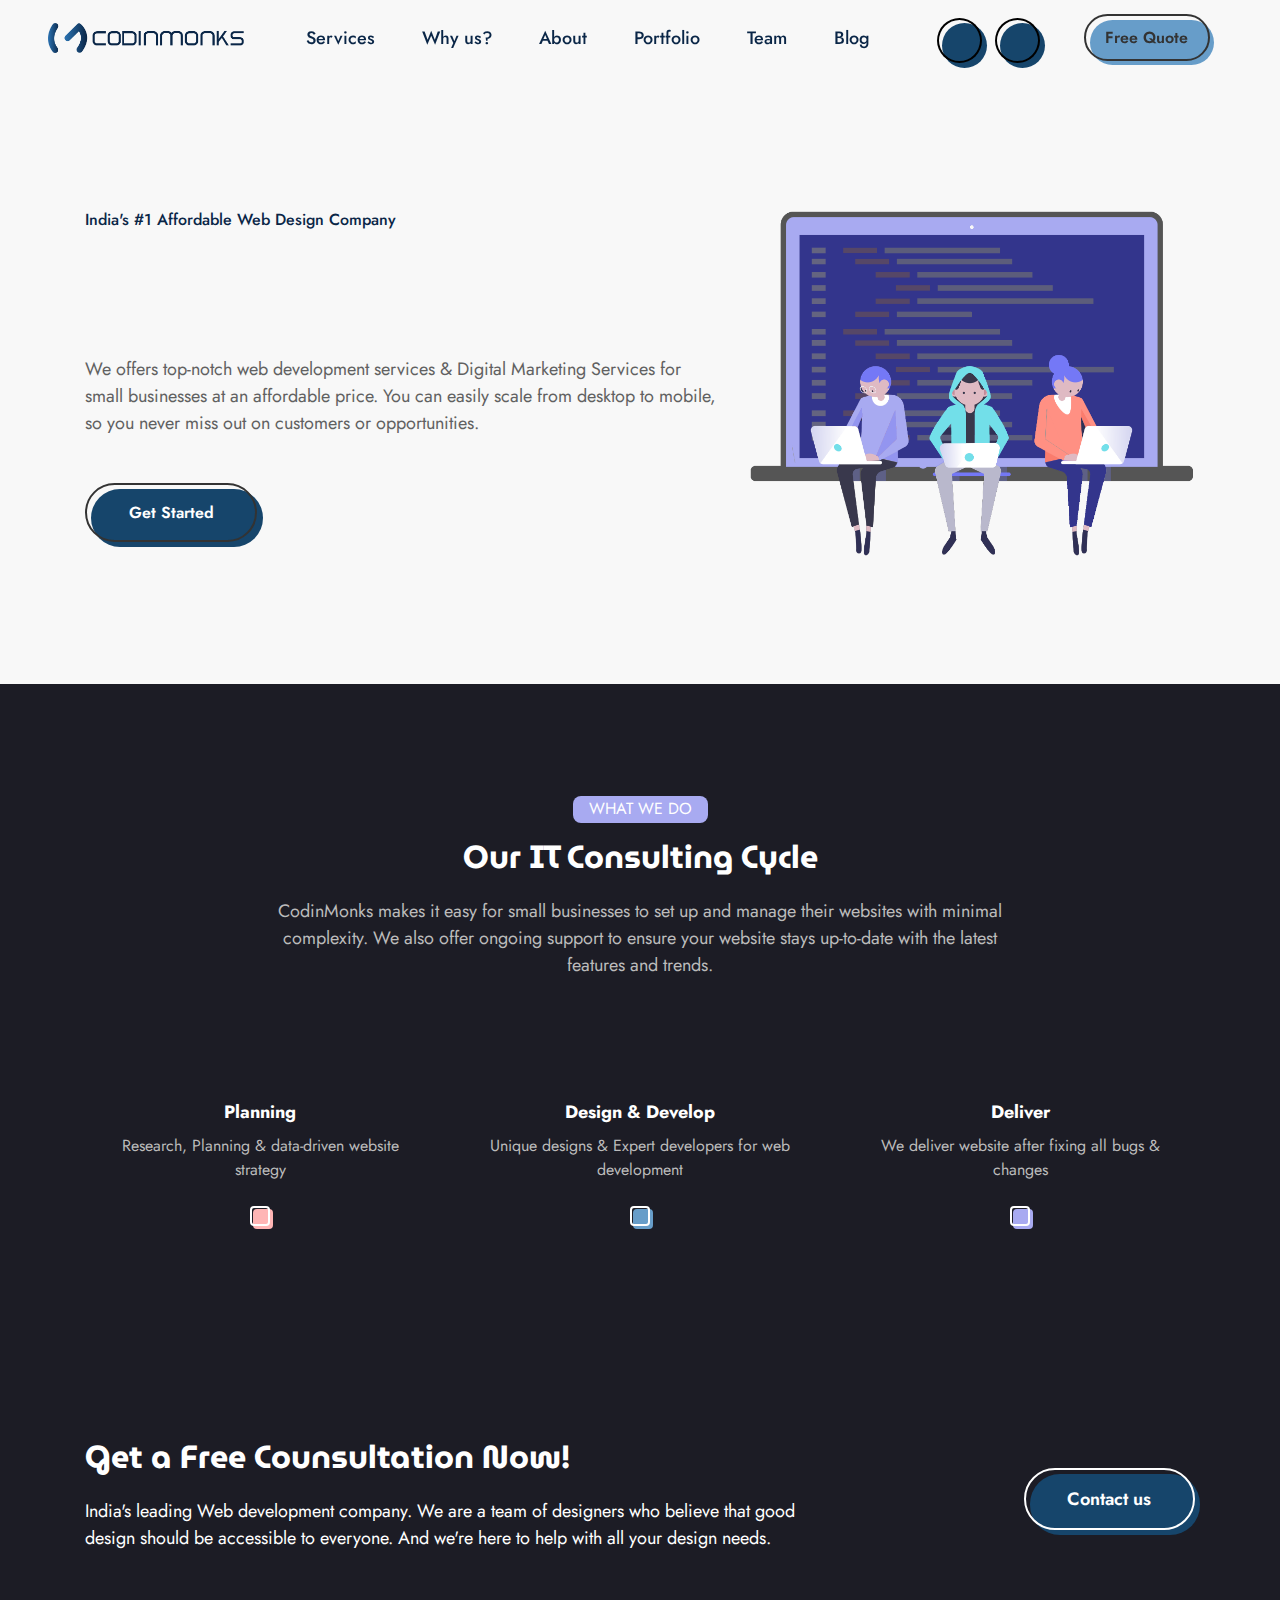
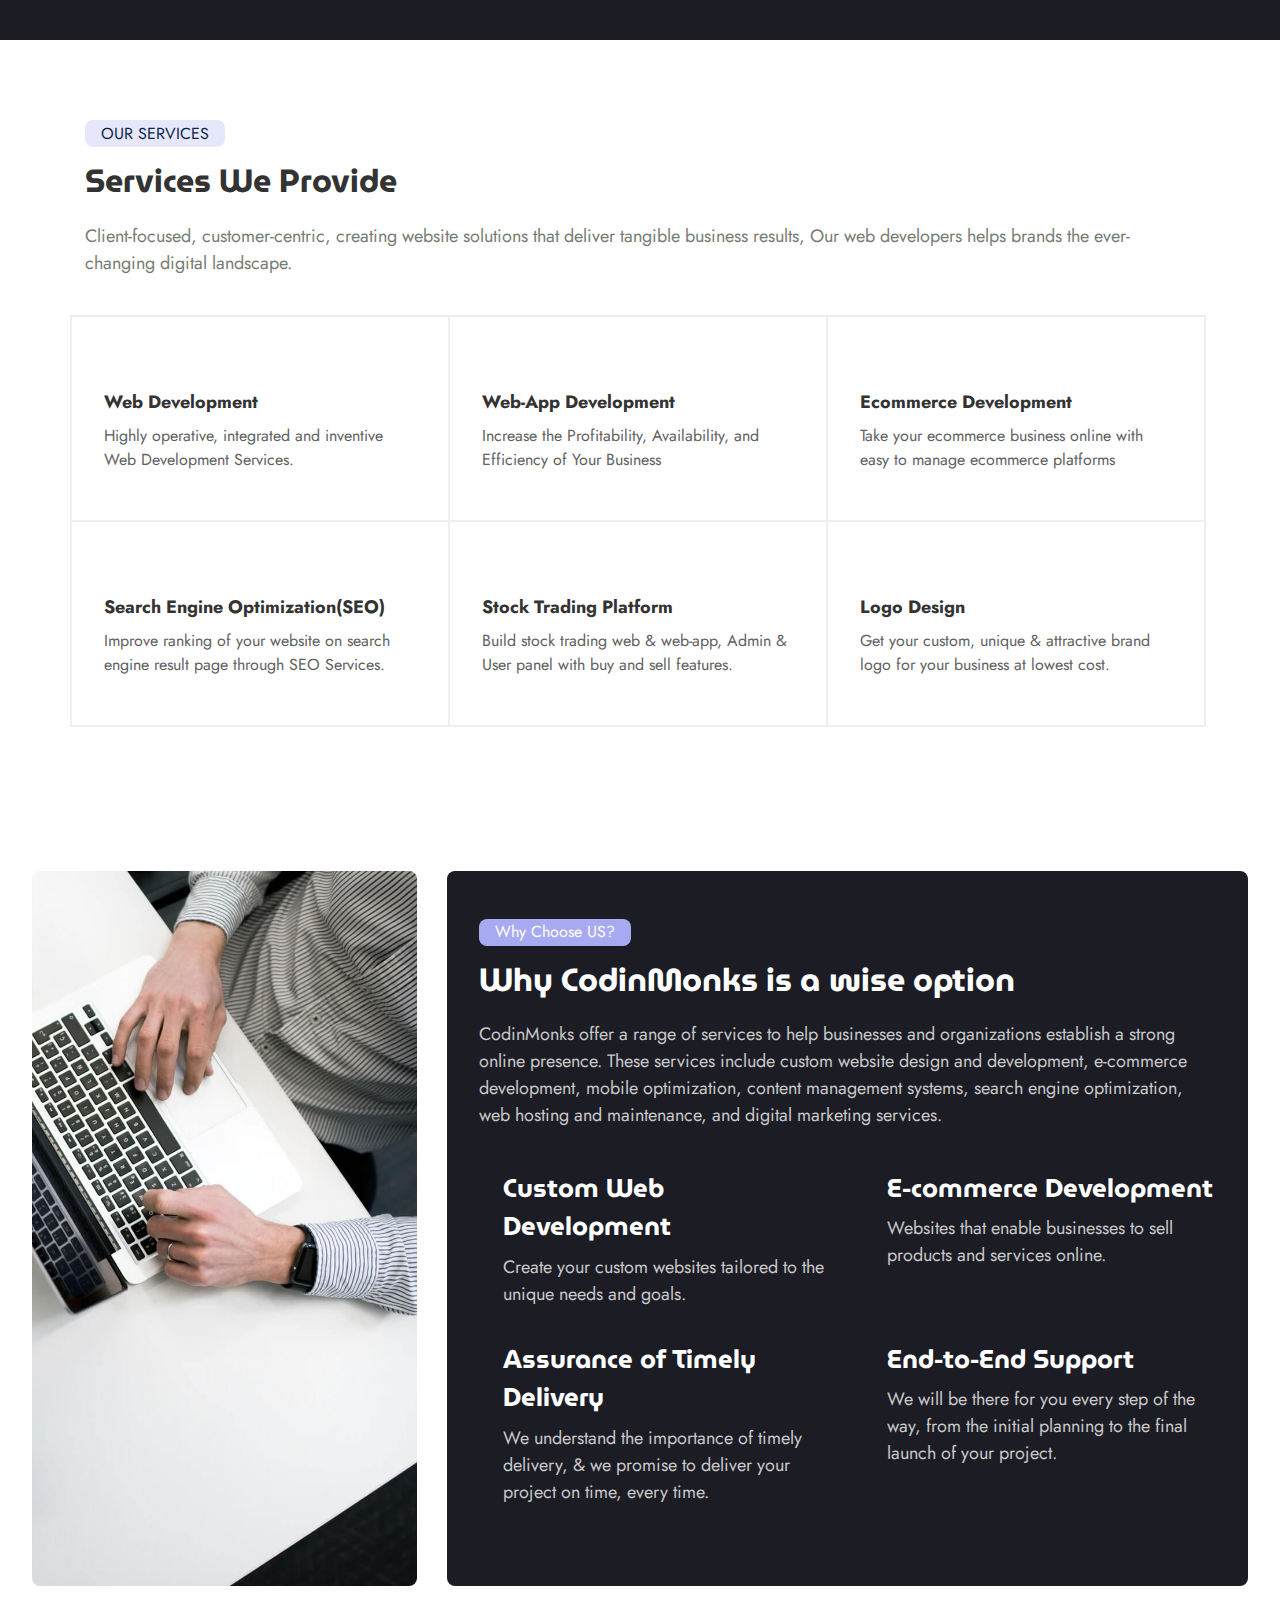
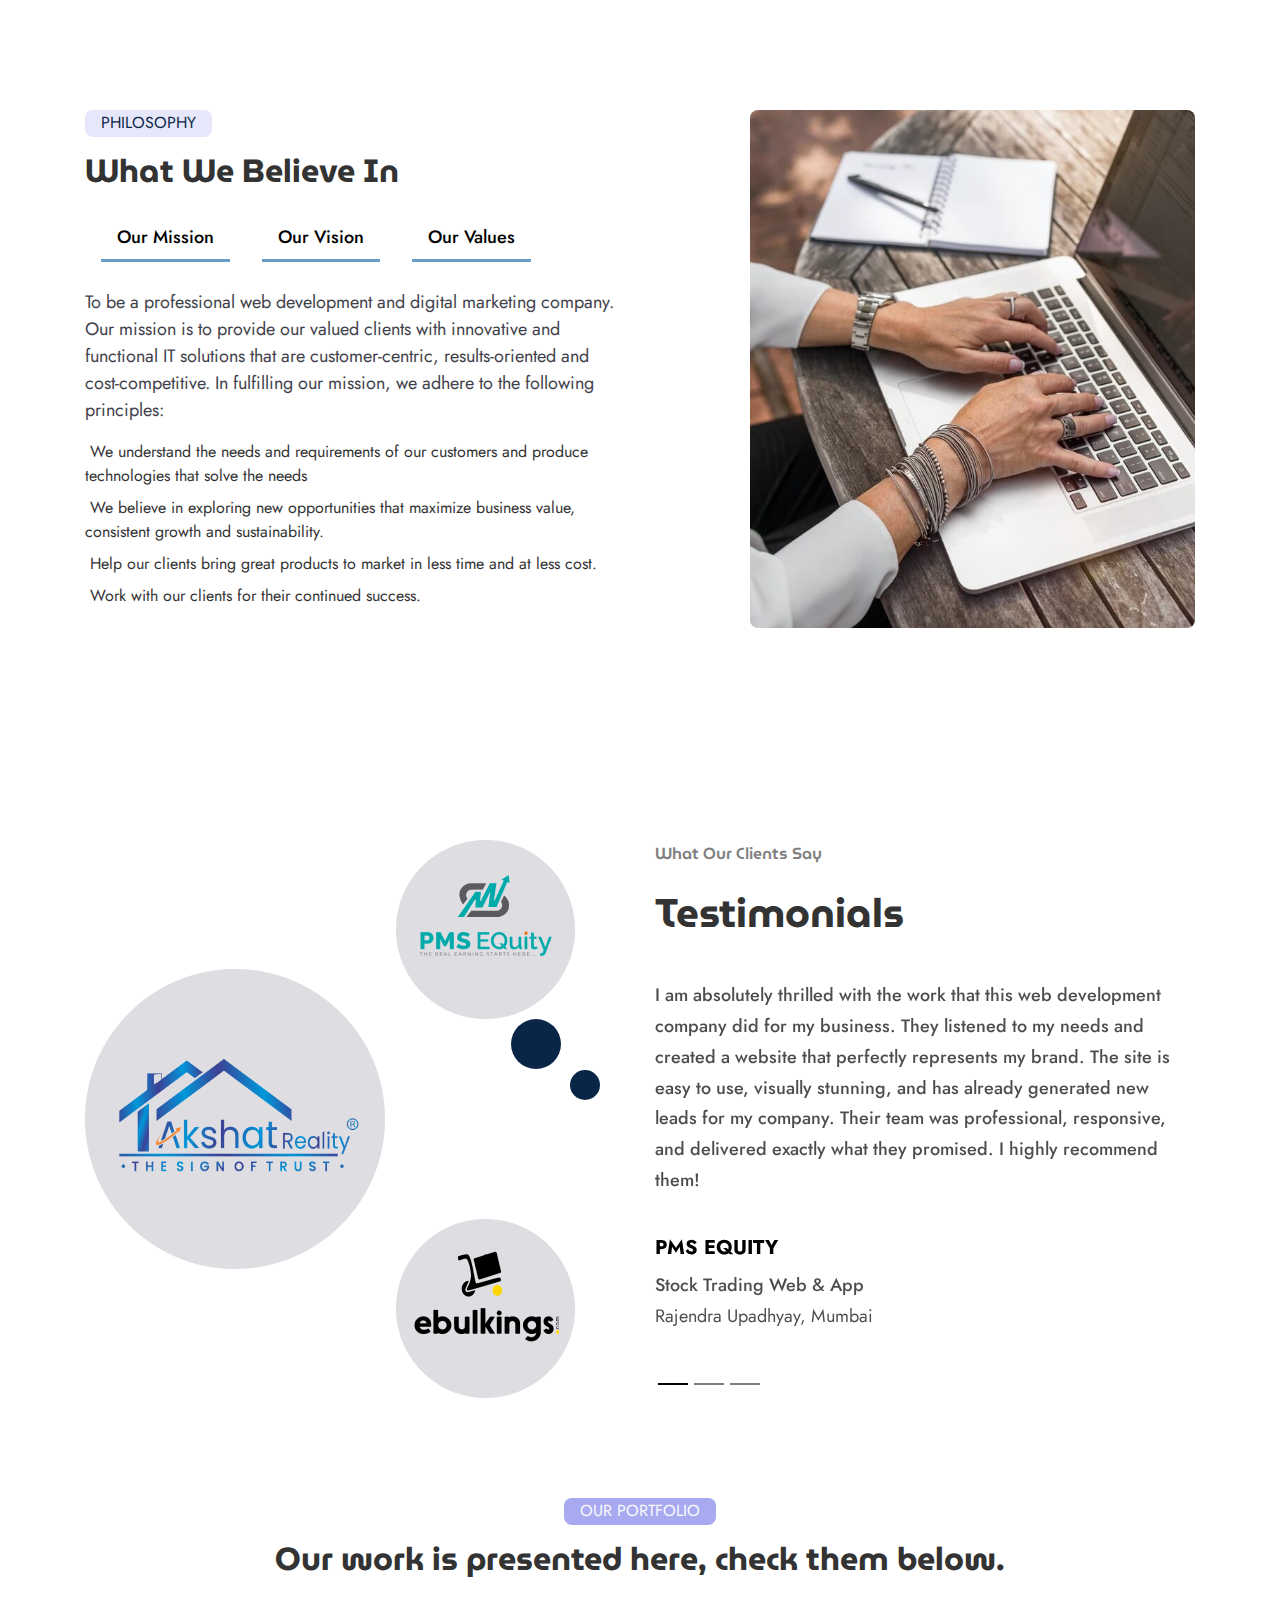
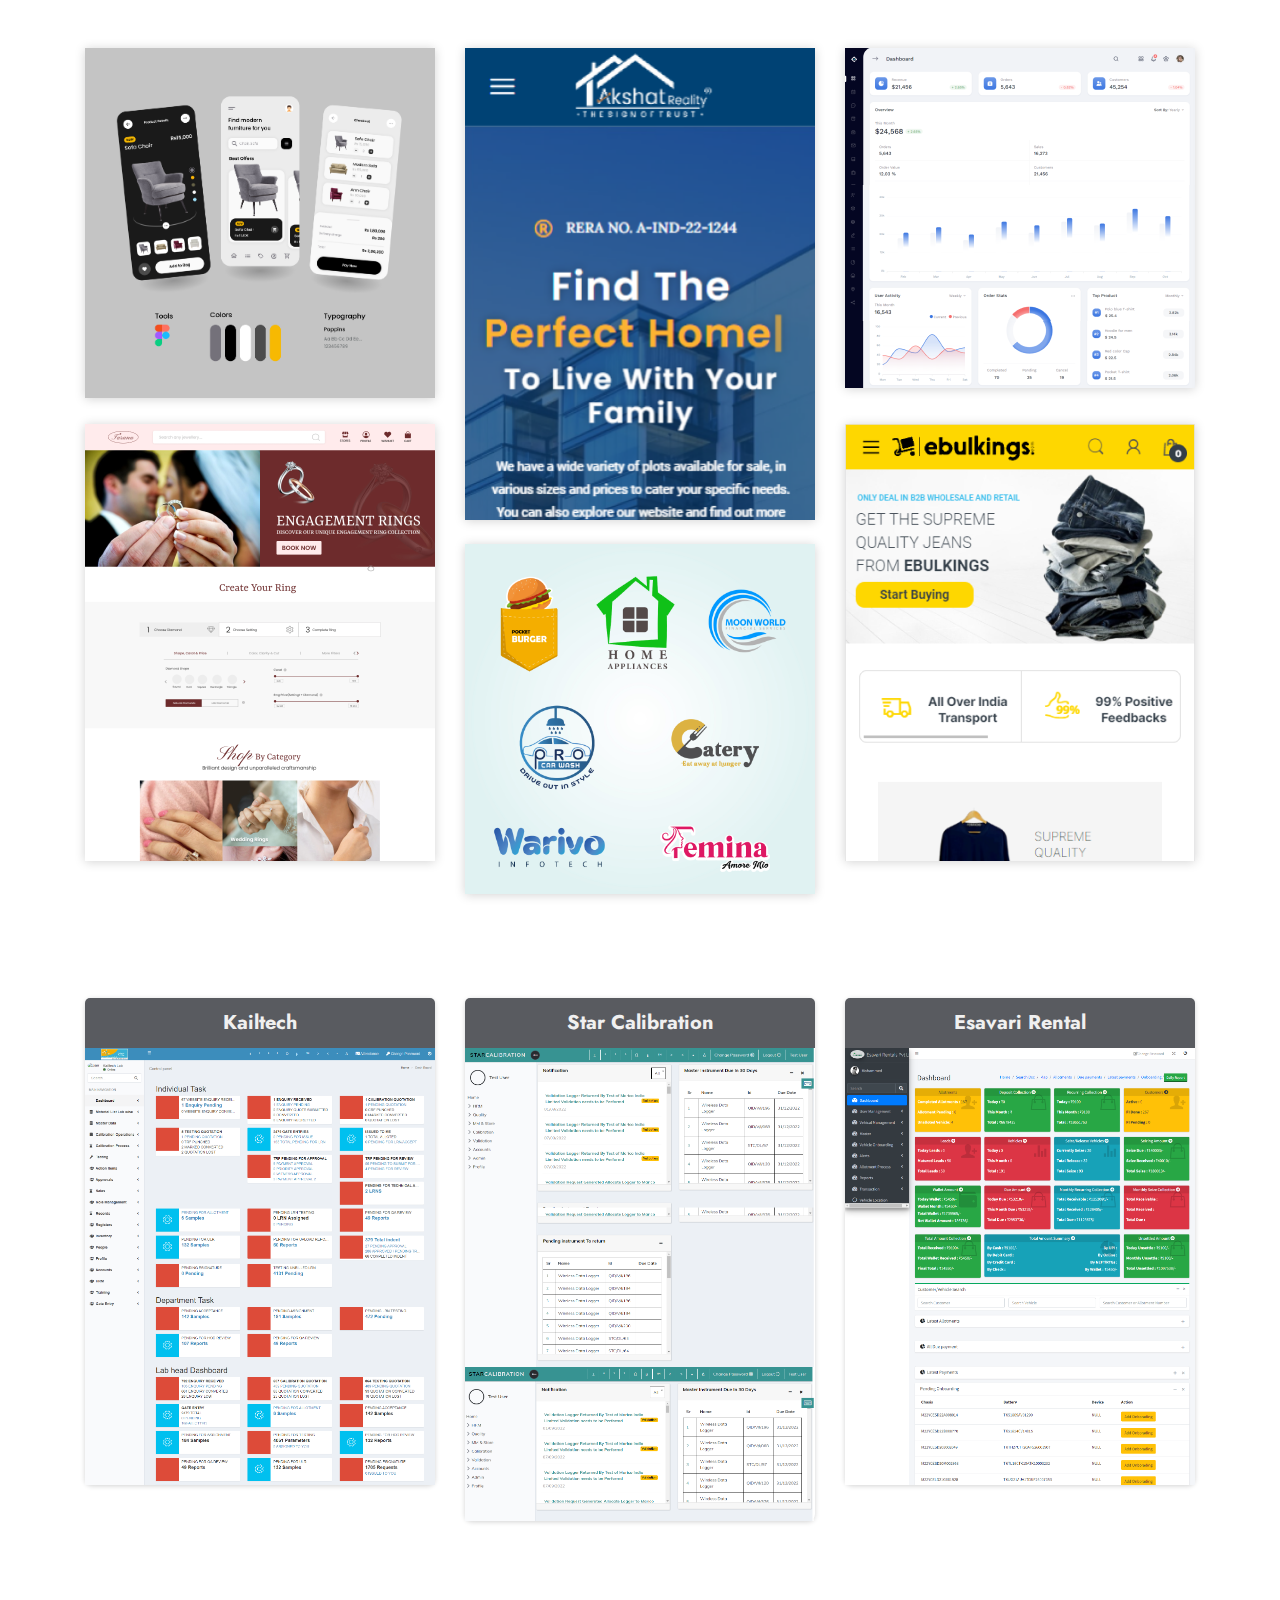
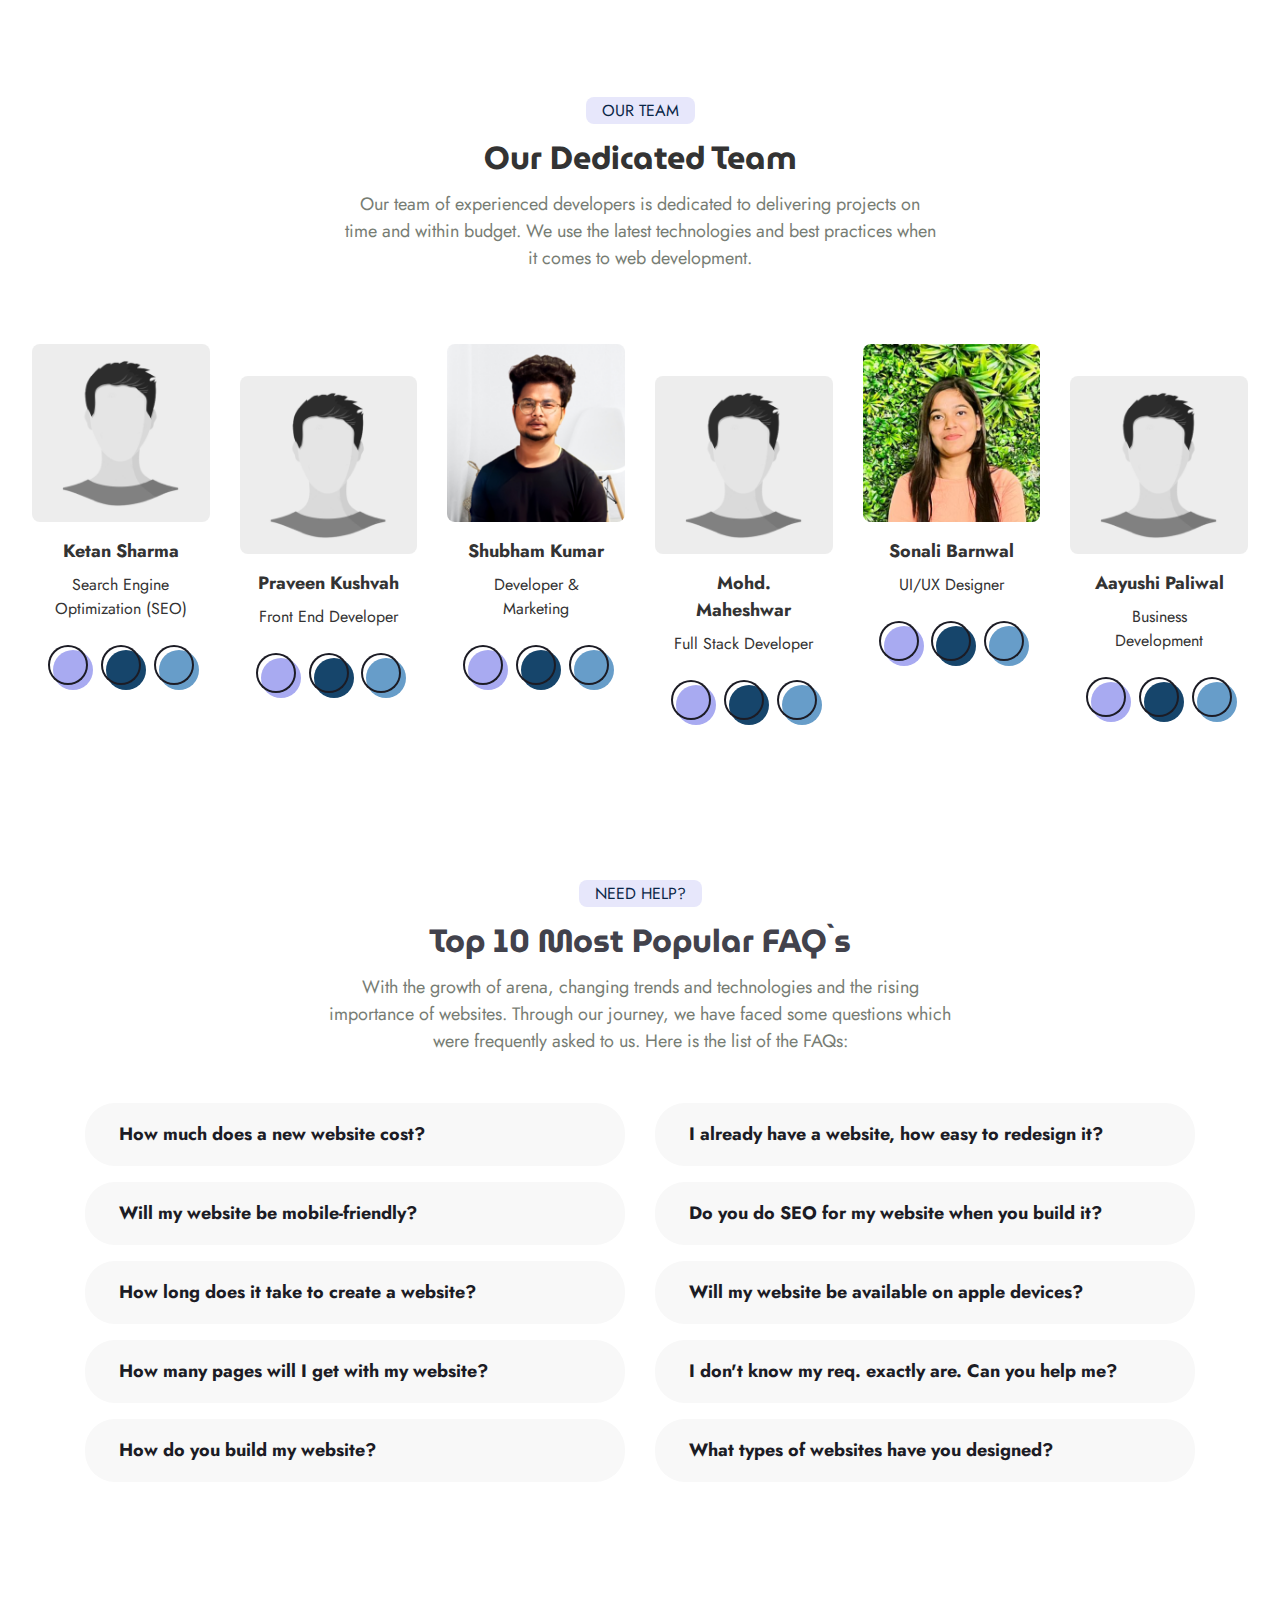
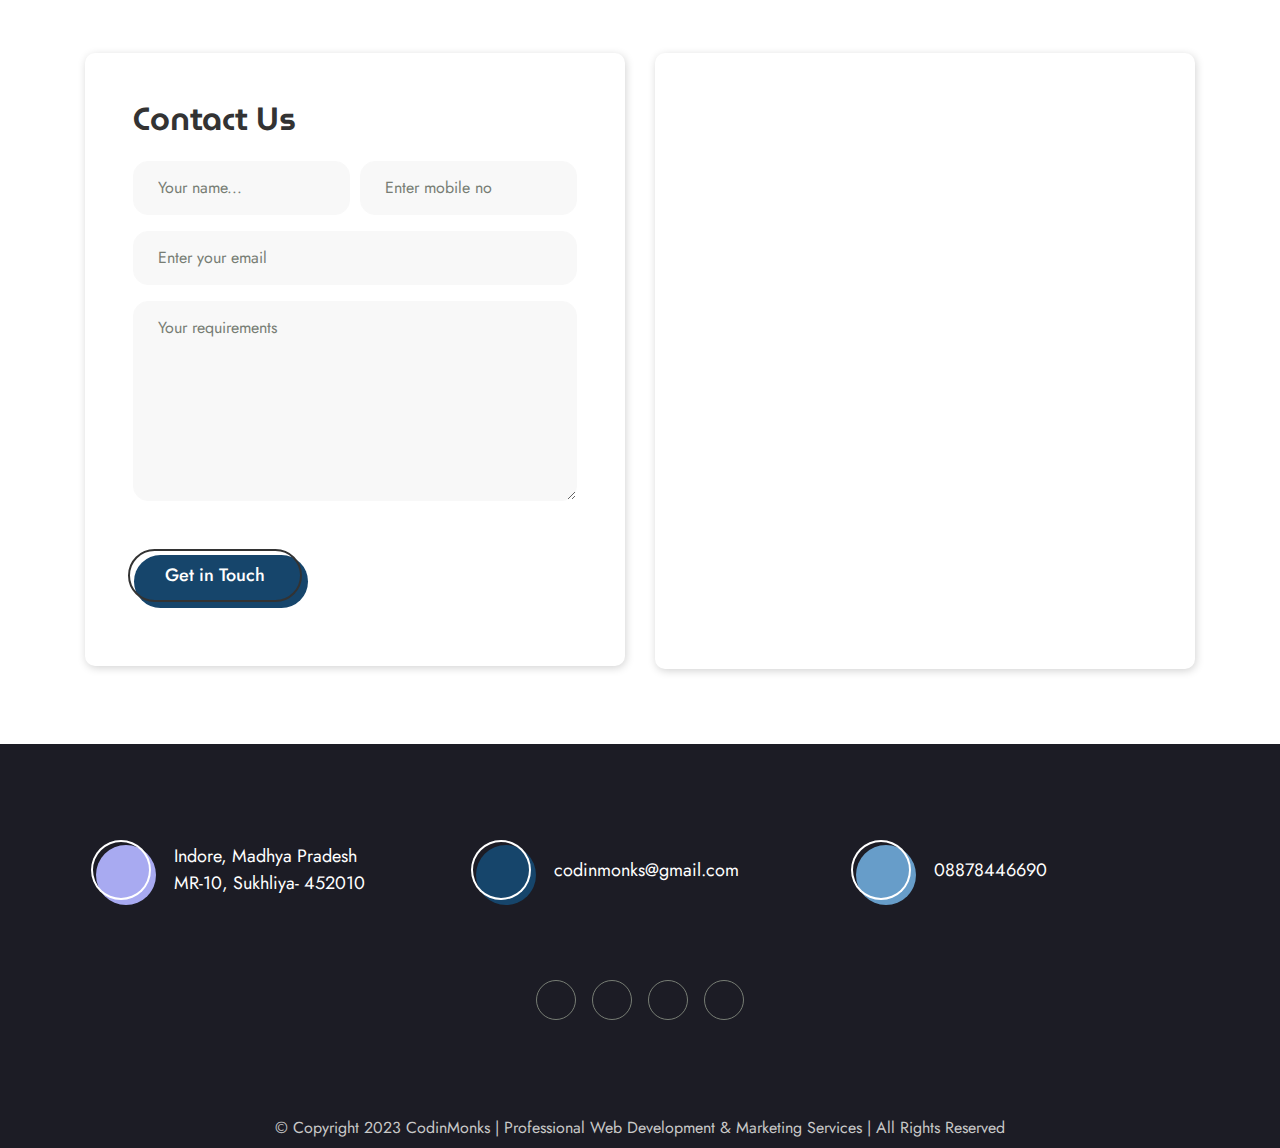
==== commit ed0707e2: "Update index.html" ====
--- a/index.html
+++ b/index.html
@@ -1011,14 +1011,14 @@
                             <a class="img-icon" href="#" target="_blank">
                                 <span class="p-2 mbr-iconfont mobi-mbri-right mobi-mbri"></span>
                             </a>
-                            <img src="assets/images/face1.jpg" alt="Mobirise">
+                            <img src="assets/images/team/dummy-profile.png" alt="Mobirise">
                         </div>
                         <div class="card-box align-center">
                             <h4 class="card-title mbr-fonts-style align-center mb-2 display-7">
-                                <strong>Mark Flynn</strong>
+                                <strong>Ketan Sharma</strong>
                             </h4>
                             <p class="mbr-text mbr-fonts-style mb-2 display-4">
-                                Digital Marketing</p>
+                                Search Engine Optimization (SEO)</p>
                             <div class="icon-wrapper">
                                 <a class="iconfont-wrapper" href="#" target="_blank">
                                     <span class="icon-bg icon1"></span>
@@ -1045,13 +1045,12 @@
                             <a class="img-icon" href="#" target="_blank">
                                 <span class="p-2 mbr-iconfont mobi-mbri-right mobi-mbri"></span>
                             </a>
-                            <img src="assets/images/face2.jpg" alt="Mobirise">
+                            <img src="assets/images/team/dummy-profile.png" alt="Mobirise">
                         </div>
                         <div class="card-box align-center">
-                            <h4 class="card-title mbr-fonts-style align-center mb-2 display-7"><strong>Ann
-                                    Brown</strong></h4>
+                            <h4 class="card-title mbr-fonts-style align-center mb-2 display-7"><strong> Praveen Kushvah</strong></h4>
                             <p class="mbr-text mbr-fonts-style mb-2 display-4">
-                                Designer</p>
+                                Front End Developer</p>
                             <div class="icon-wrapper">
                                 <a class="iconfont-wrapper" href="#" target="_blank">
                                     <span class="icon-bg icon1"></span>
@@ -1180,13 +1179,12 @@
                             <a class="img-icon" href="#" target="_blank">
                                 <span class="p-2 mbr-iconfont mobi-mbri-right mobi-mbri"></span>
                             </a>
-                            <img src="assets/images/face6.jpg" alt="Mobirise">
+                            <img src="assets/images/team/dummy-profile.png" alt="Mobirise">
                         </div>
                         <div class="card-box align-center">
-                            <h4 class="card-title mbr-fonts-style align-center mb-2 display-7"><strong>Olivia
-                                    Aniston</strong></h4>
+                            <h4 class="card-title mbr-fonts-style align-center mb-2 display-7"><strong> Aayushi Paliwal</strong></h4>
                             <p class="mbr-text mbr-fonts-style mb-2 display-4">
-                                Designer</p>
+                                Business Development</p>
                             <div class="icon-wrapper">
                                 <a class="iconfont-wrapper" href="#" target="_blank">
                                     <span class="icon-bg icon1"></span>
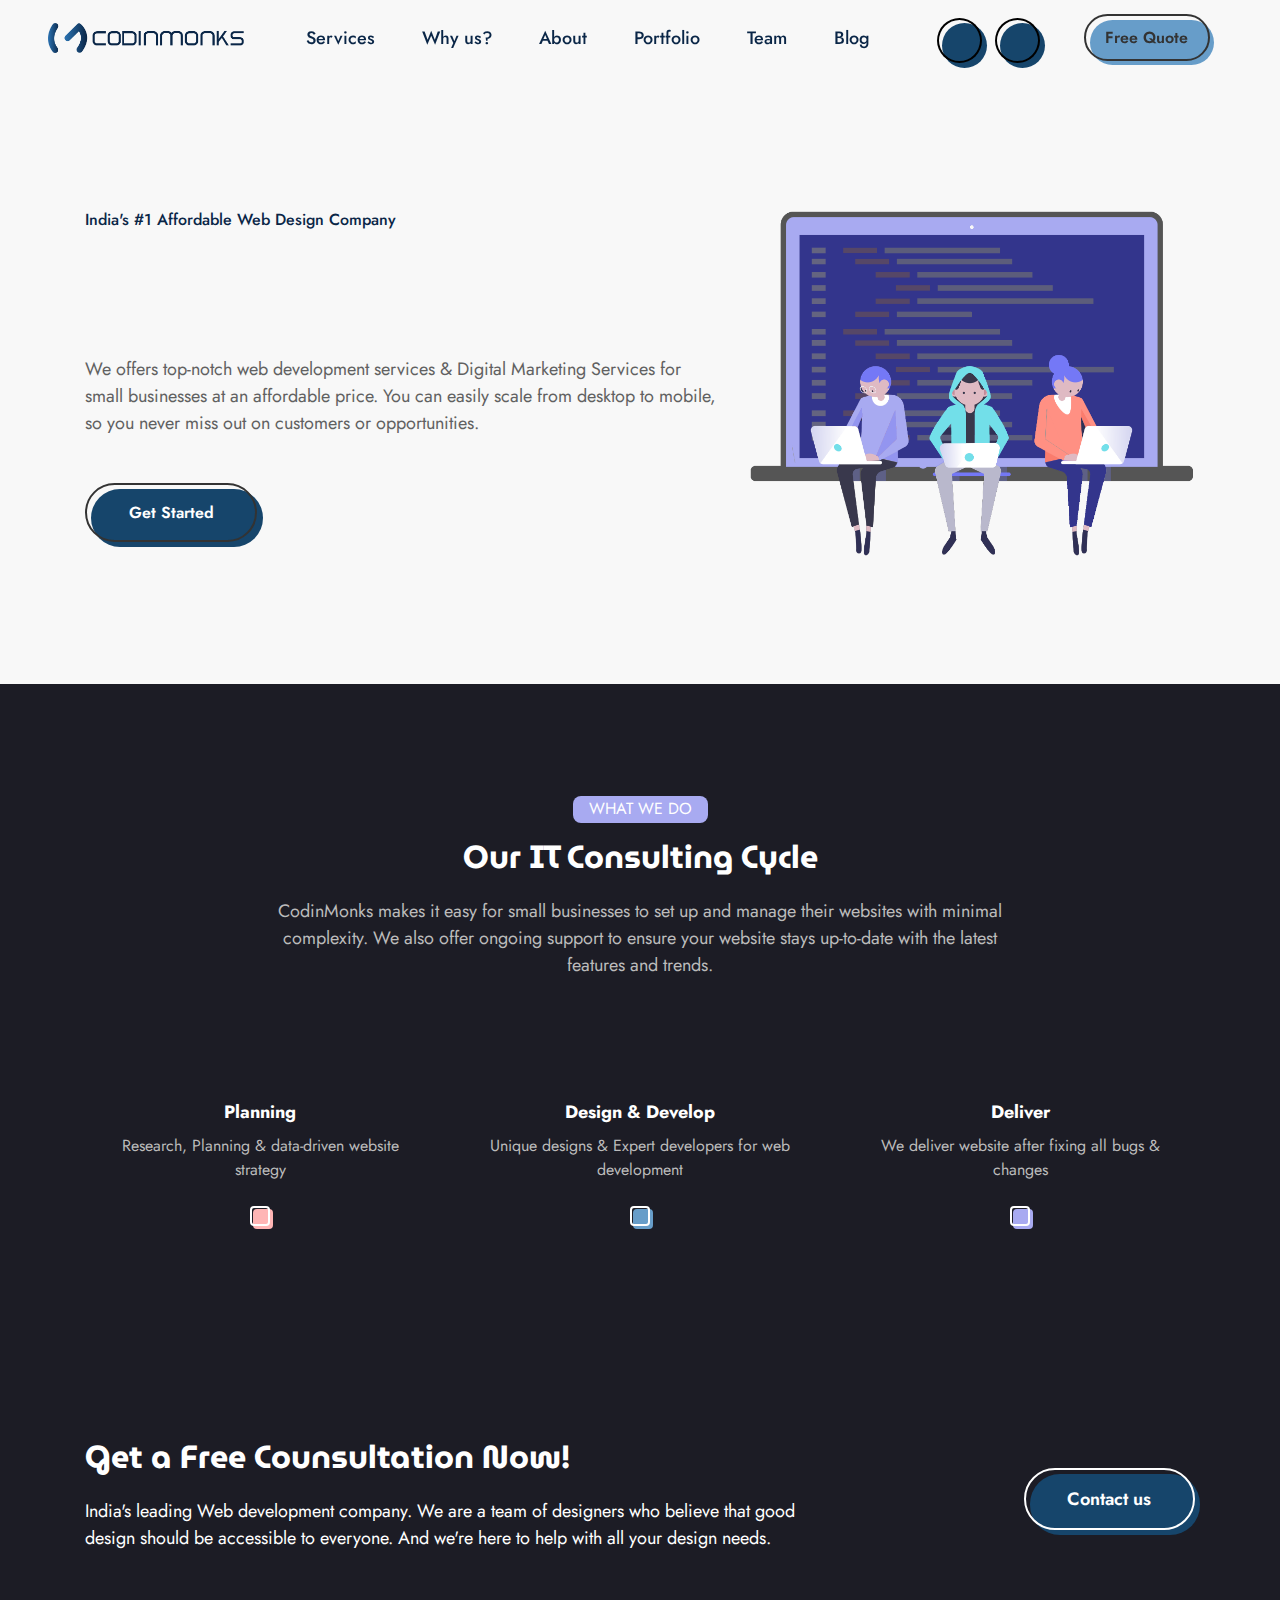
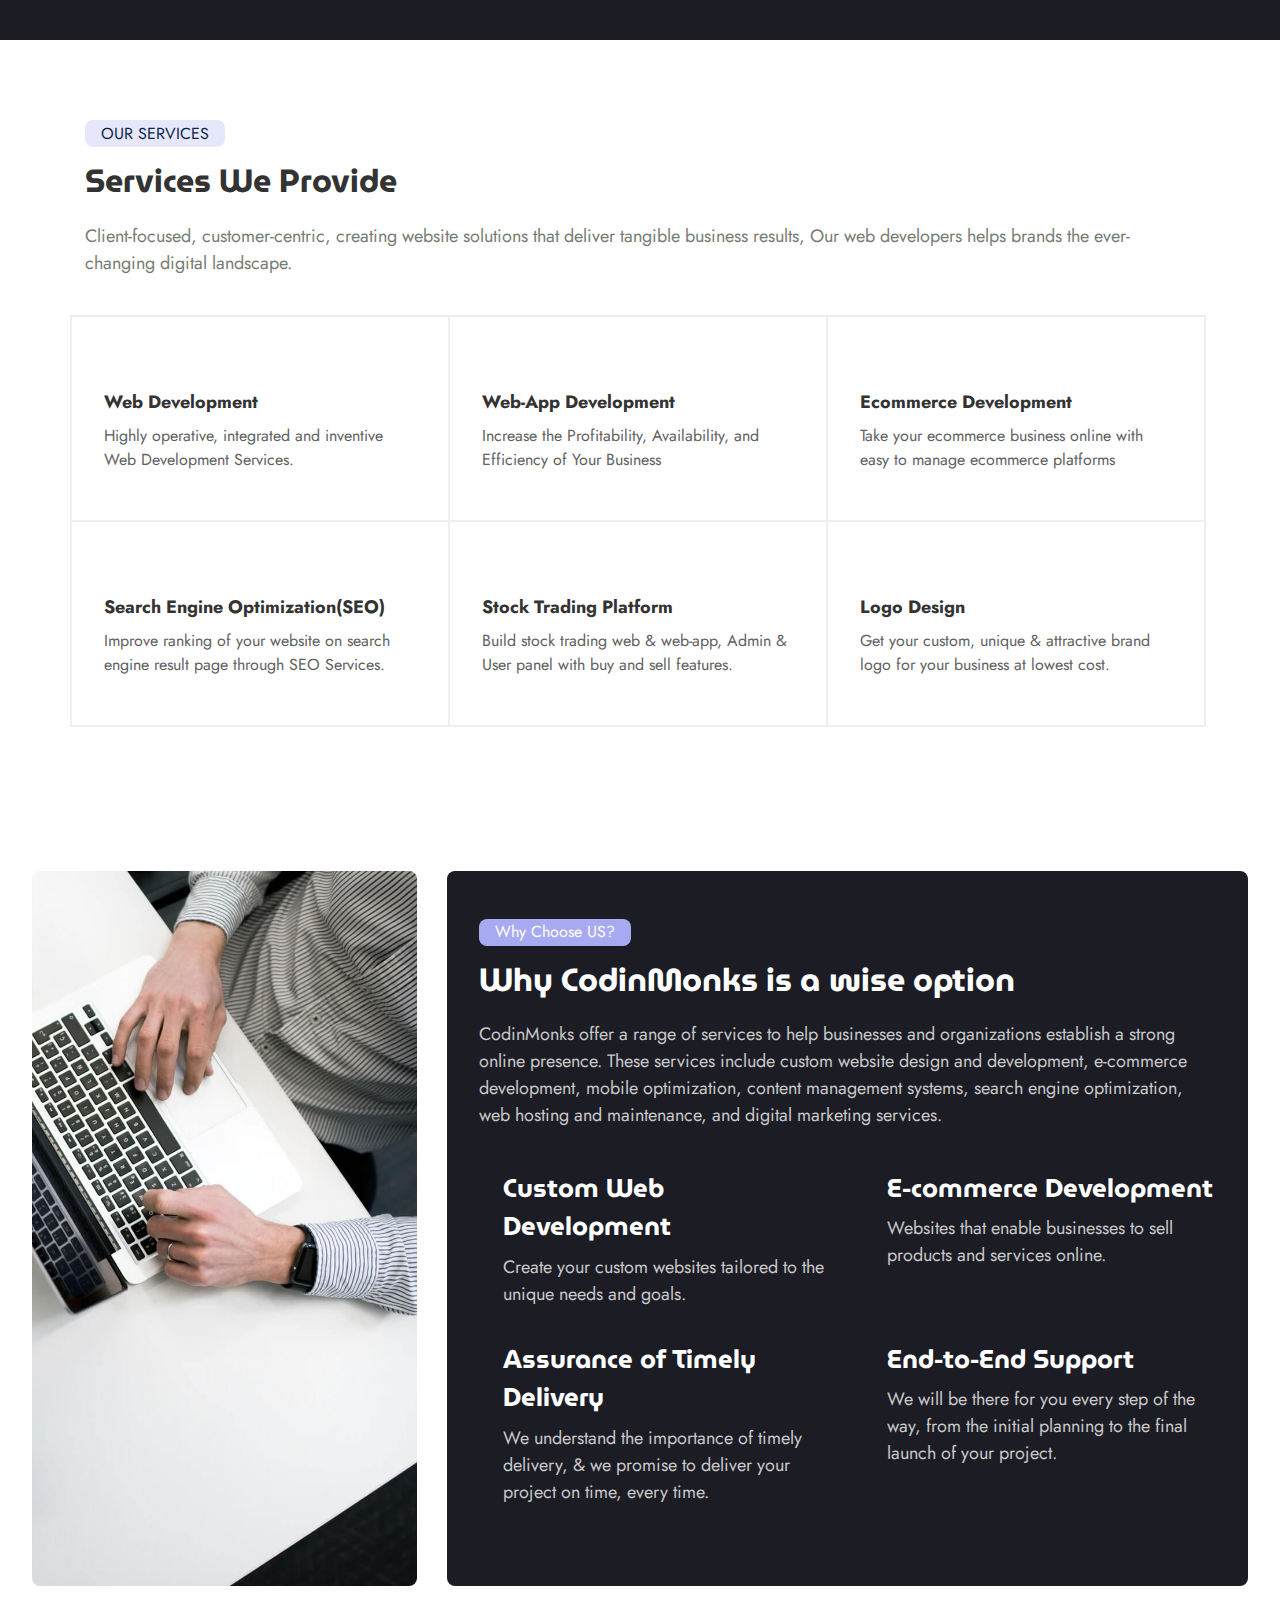
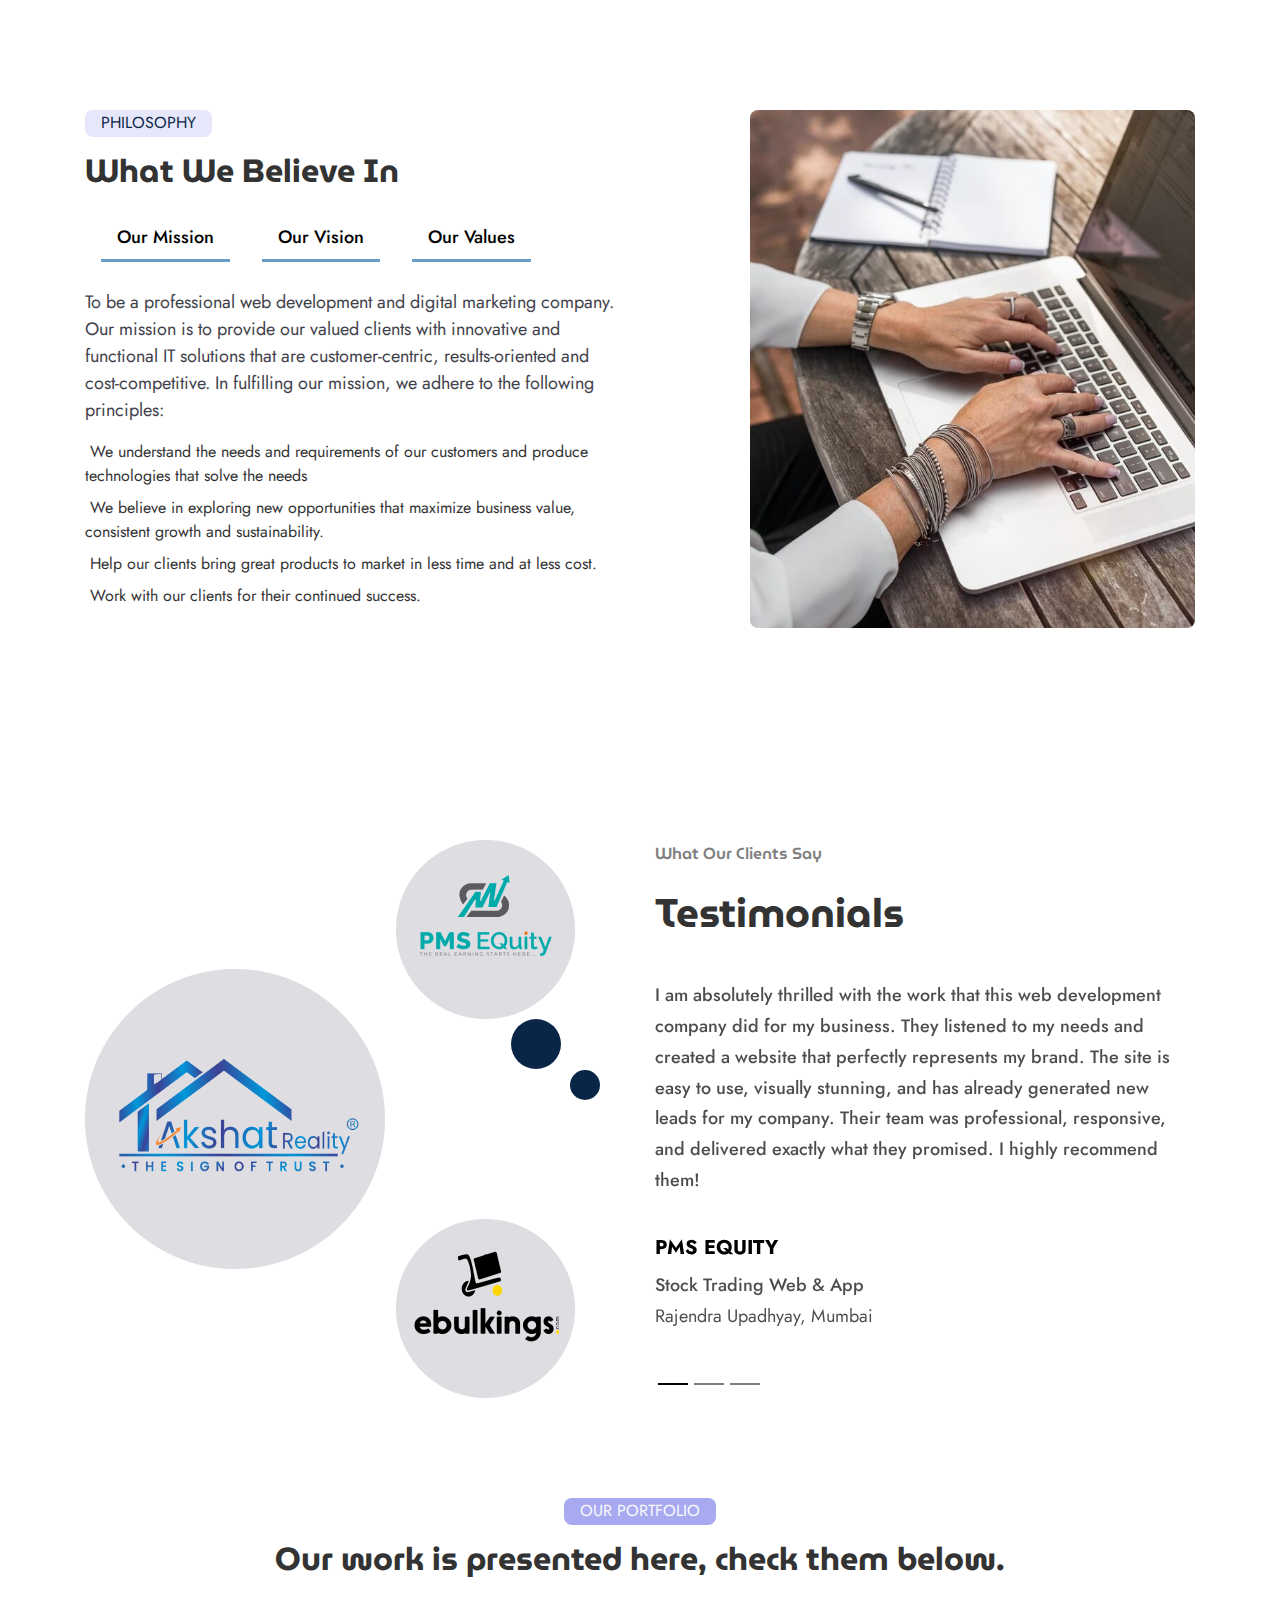
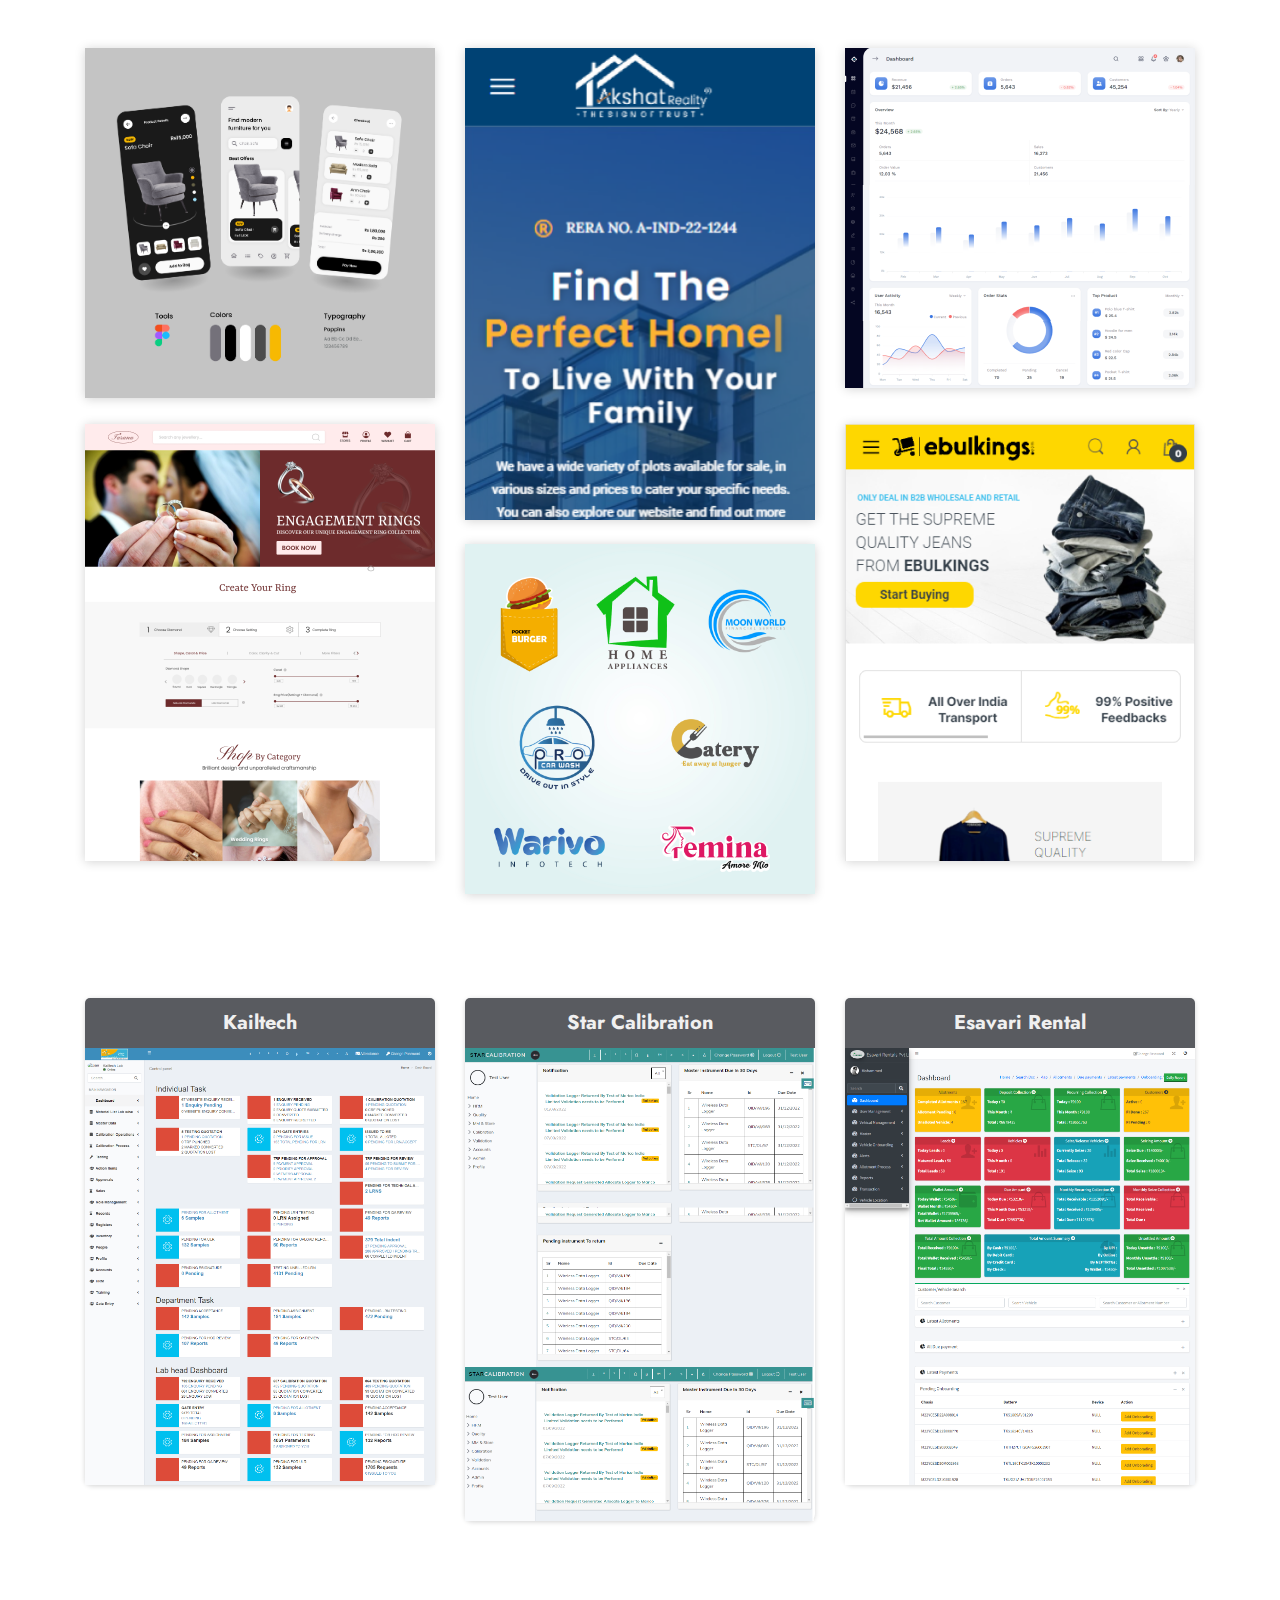
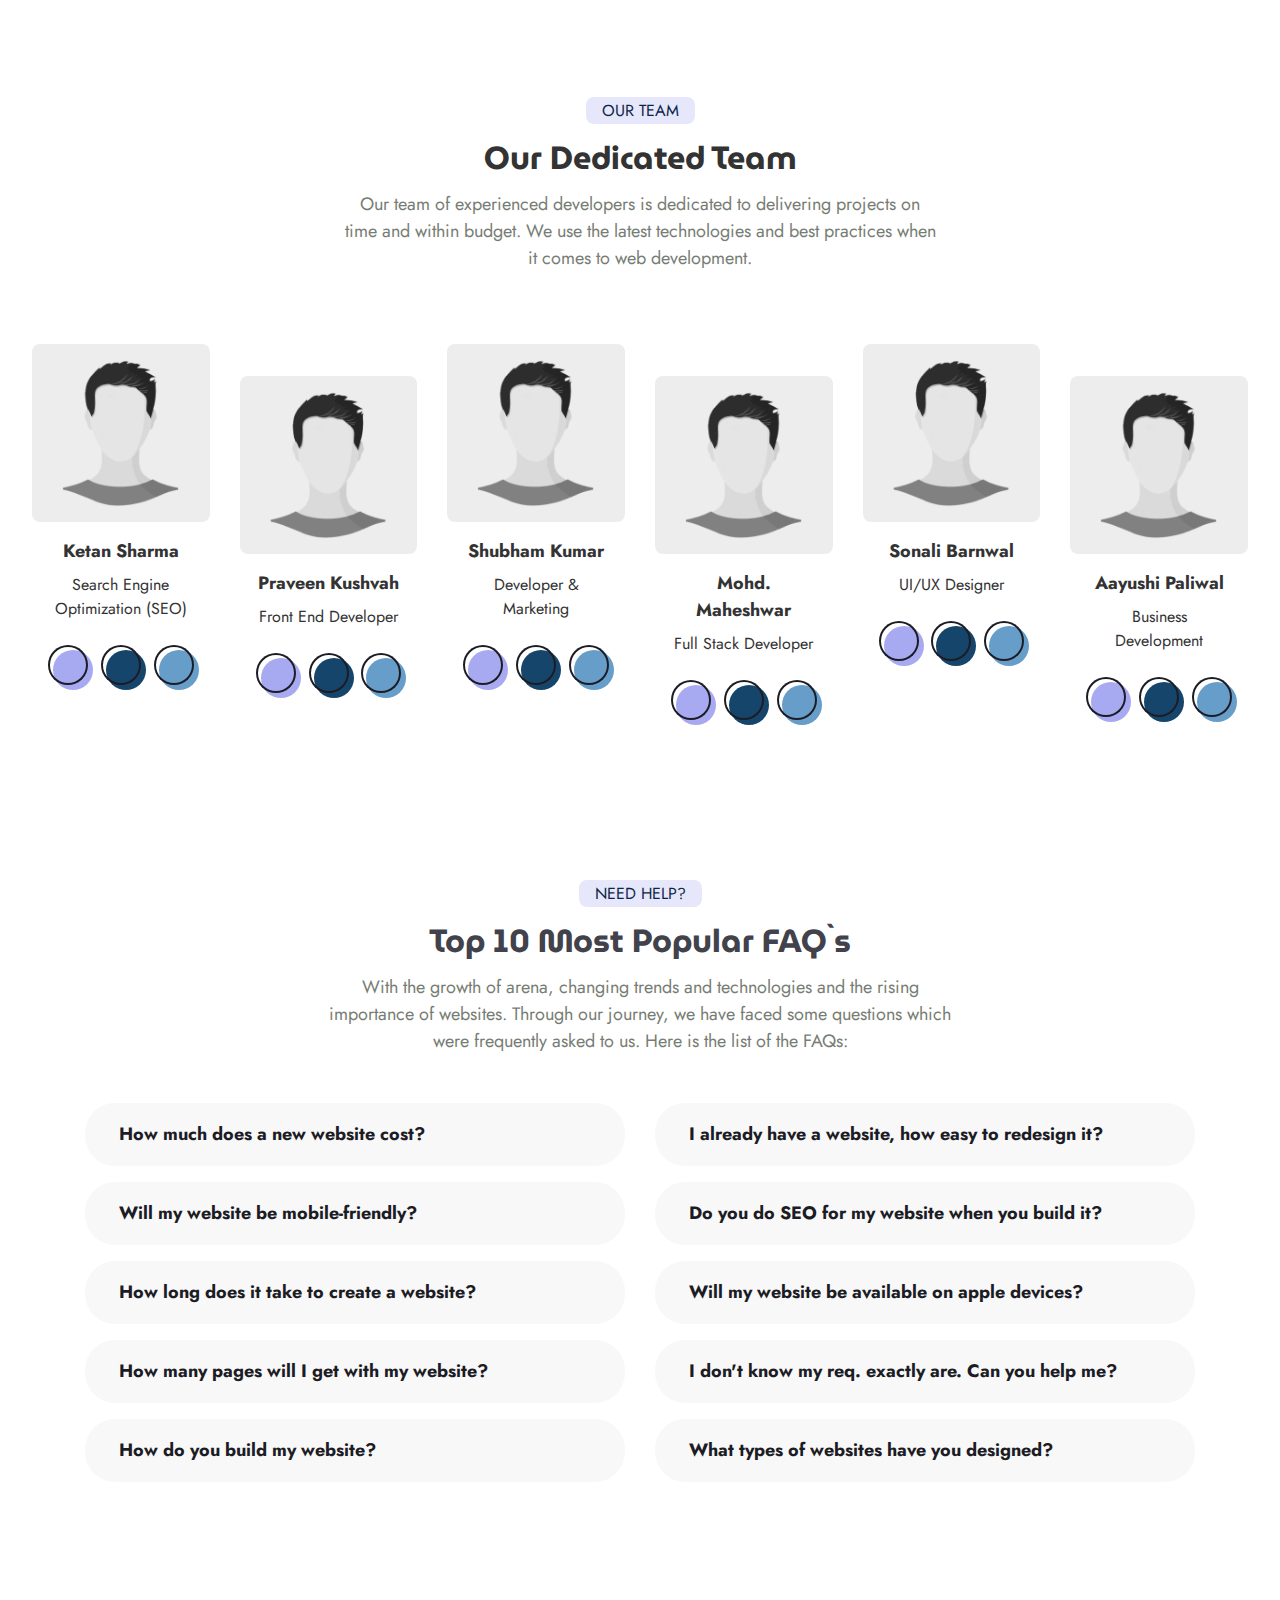
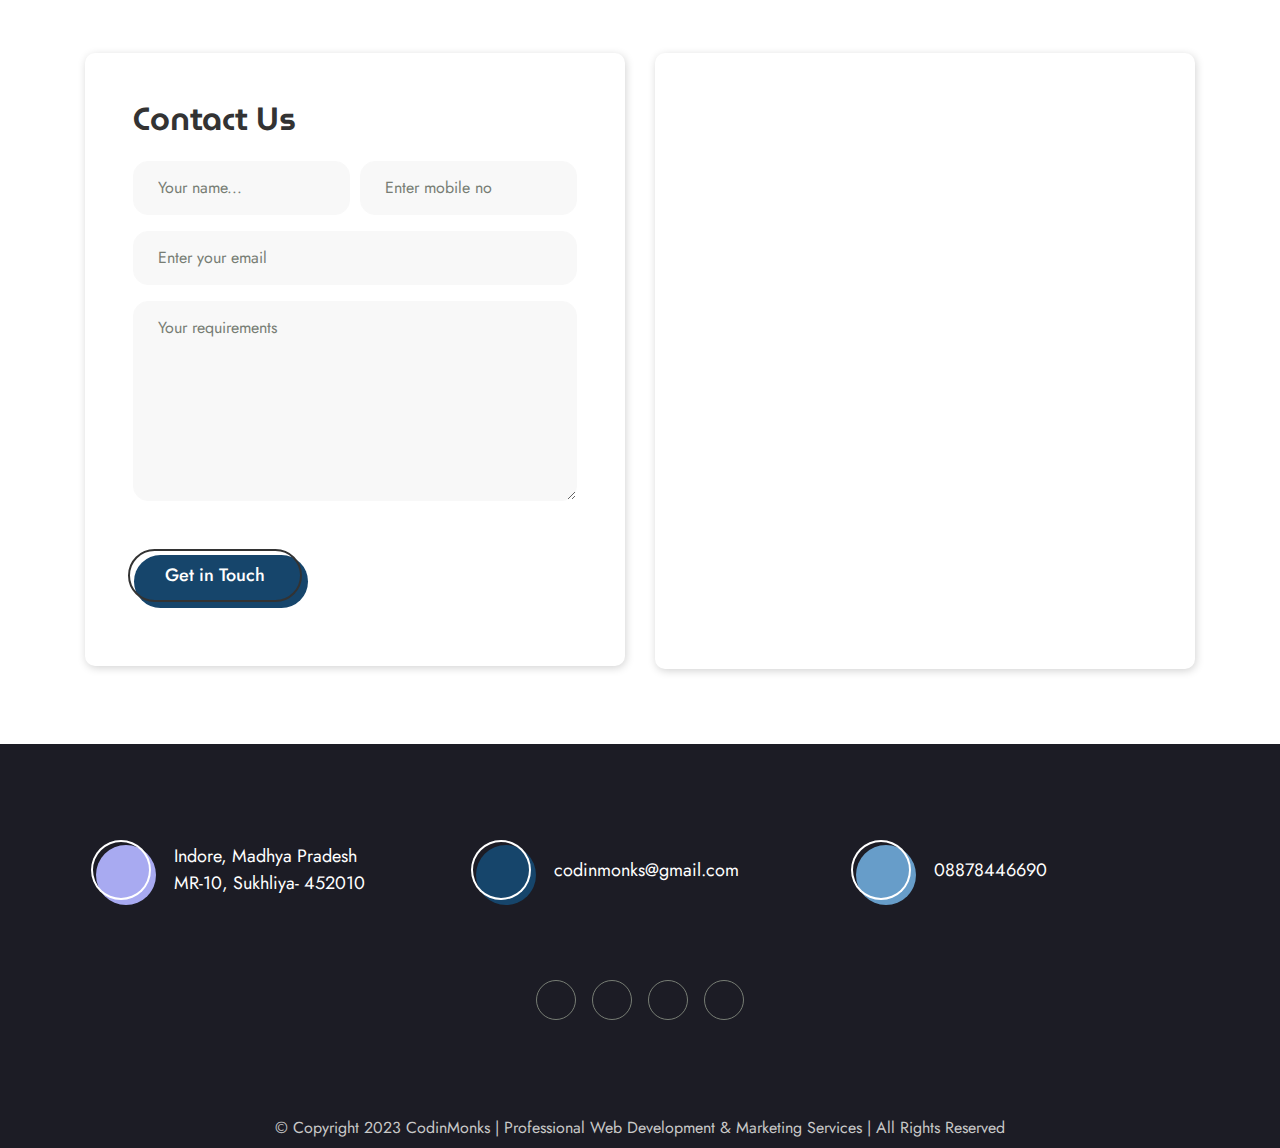
==== commit d5305b7f: "Update index.html" ====
--- a/index.html
+++ b/index.html
@@ -1077,7 +1077,7 @@
                             <a class="img-icon" href="#" target="_blank">
                                 <span class="p-2 mbr-iconfont mobi-mbri-right mobi-mbri"></span>
                             </a>
-                            <img src="assets/images/team/shubham-kumar.png"
+                            <img src="assets/images/team/dummy-profile.png"
                                 alt="shubham-kumar-digital-marketing-web-development">
                         </div>
                         <div class="card-box align-center">
@@ -1146,7 +1146,7 @@
                             <a class="img-icon" href="#" target="_blank">
                                 <span class="p-2 mbr-iconfont mobi-mbri-right mobi-mbri"></span>
                             </a>
-                            <img src="assets/images/team/sonali-barnwal.png" alt="Mobirise">
+                            <img src="assets/images/team/dummy-profile.png" alt="Mobirise">
                         </div>
                         <div class="card-box align-center">
                             <h4 class="card-title mbr-fonts-style align-center mb-2 display-7"><strong>Sonali
